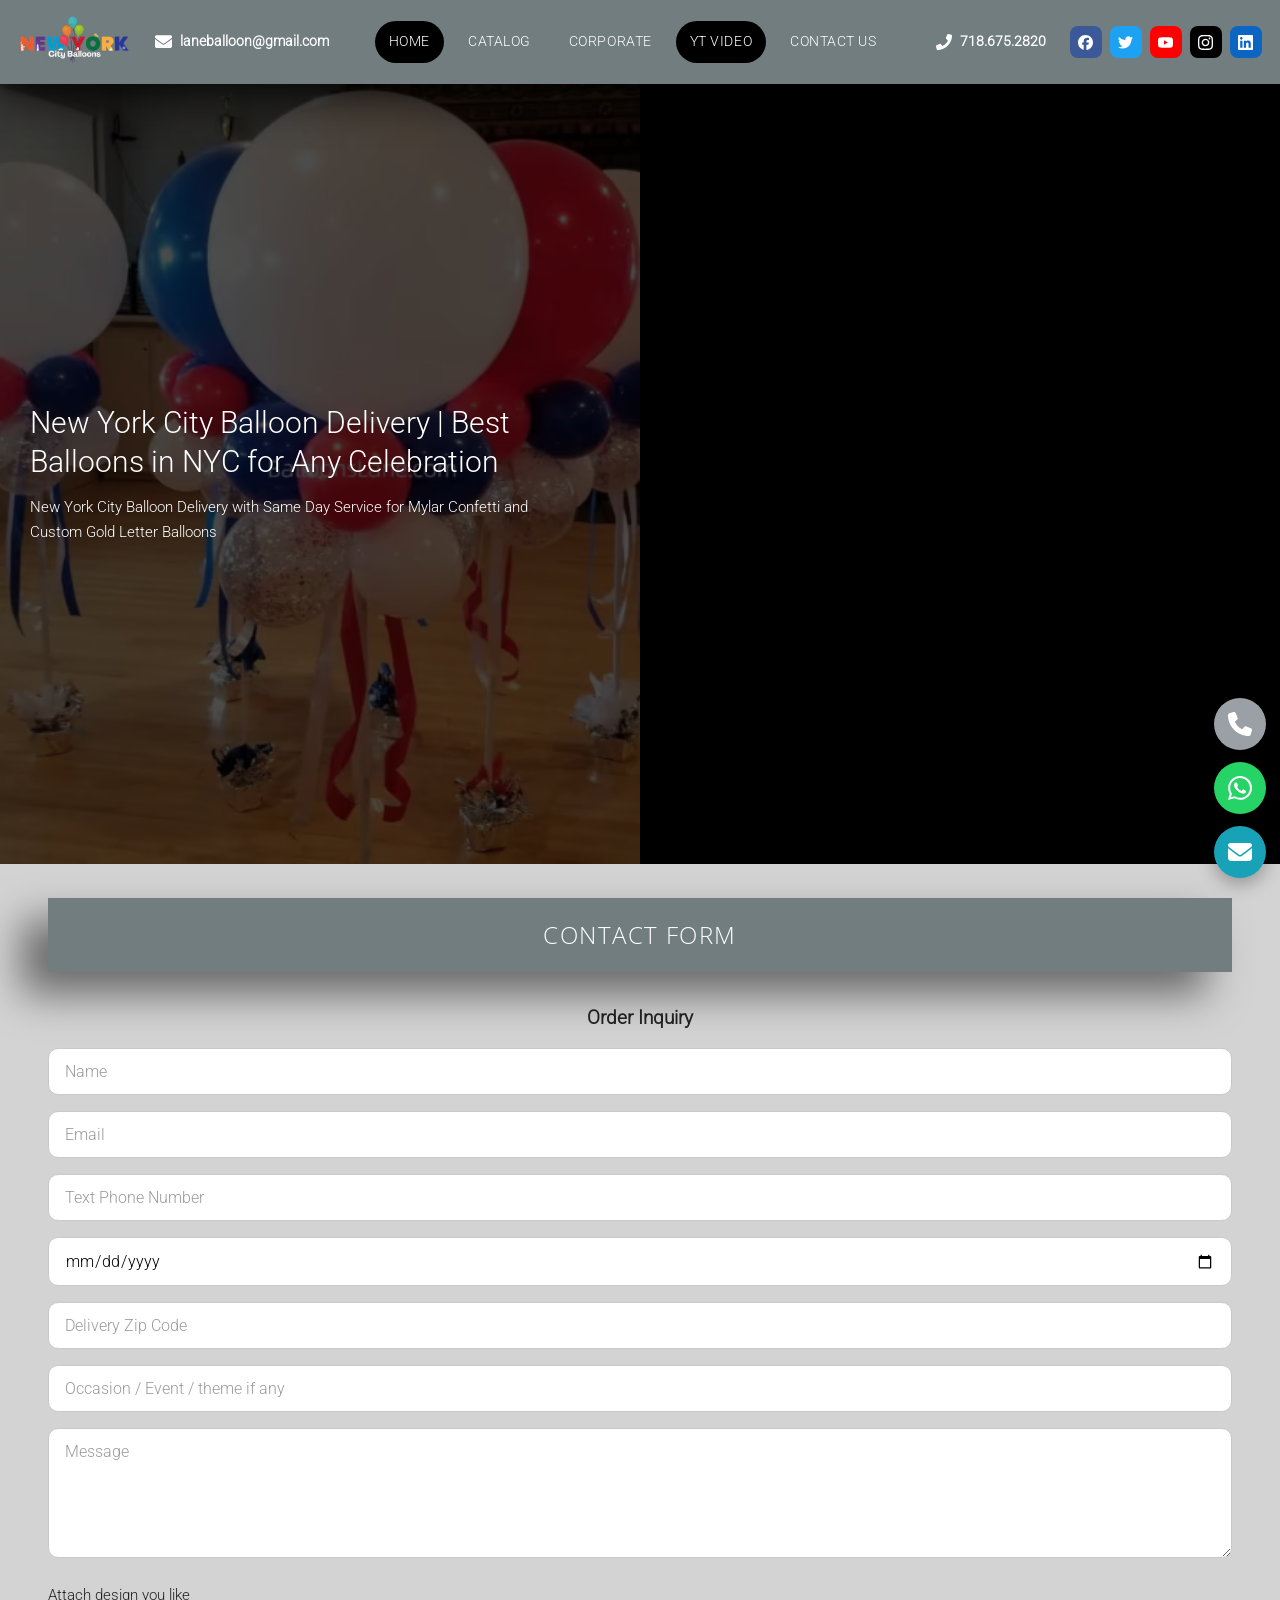
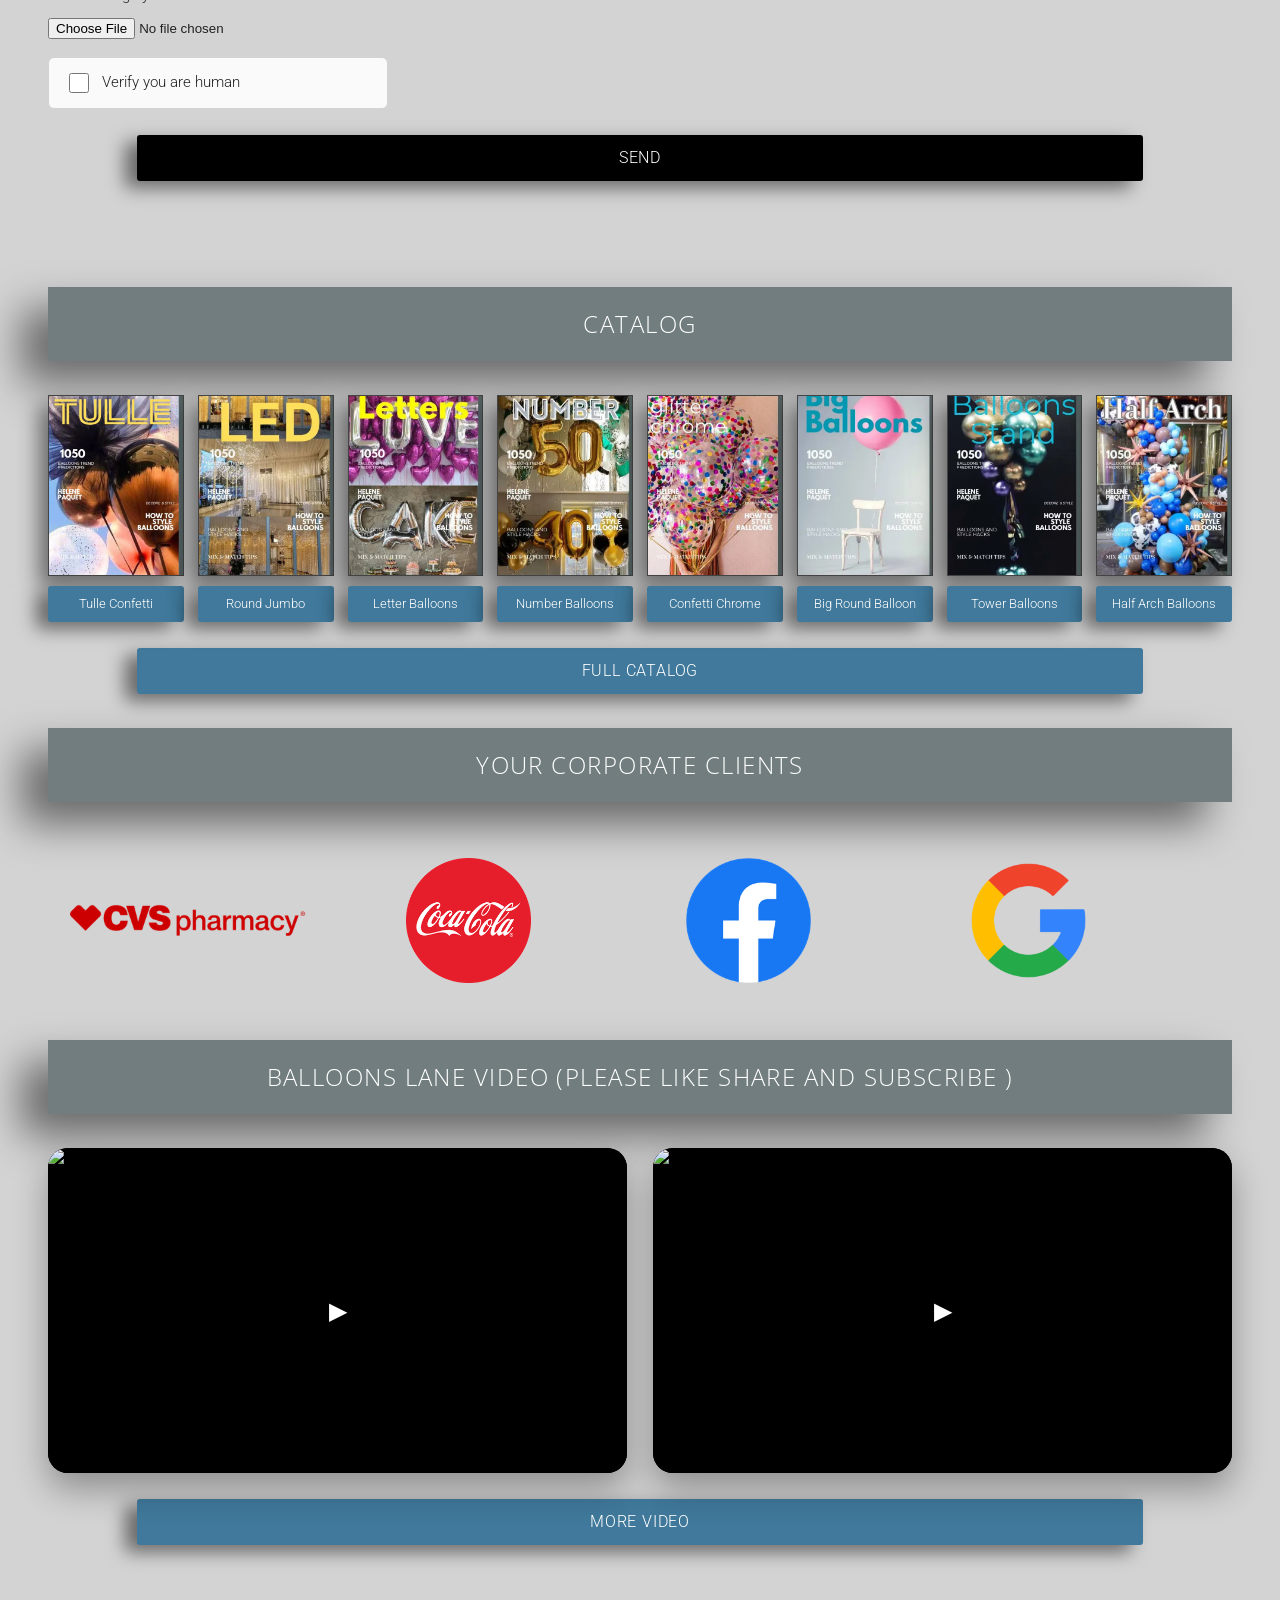
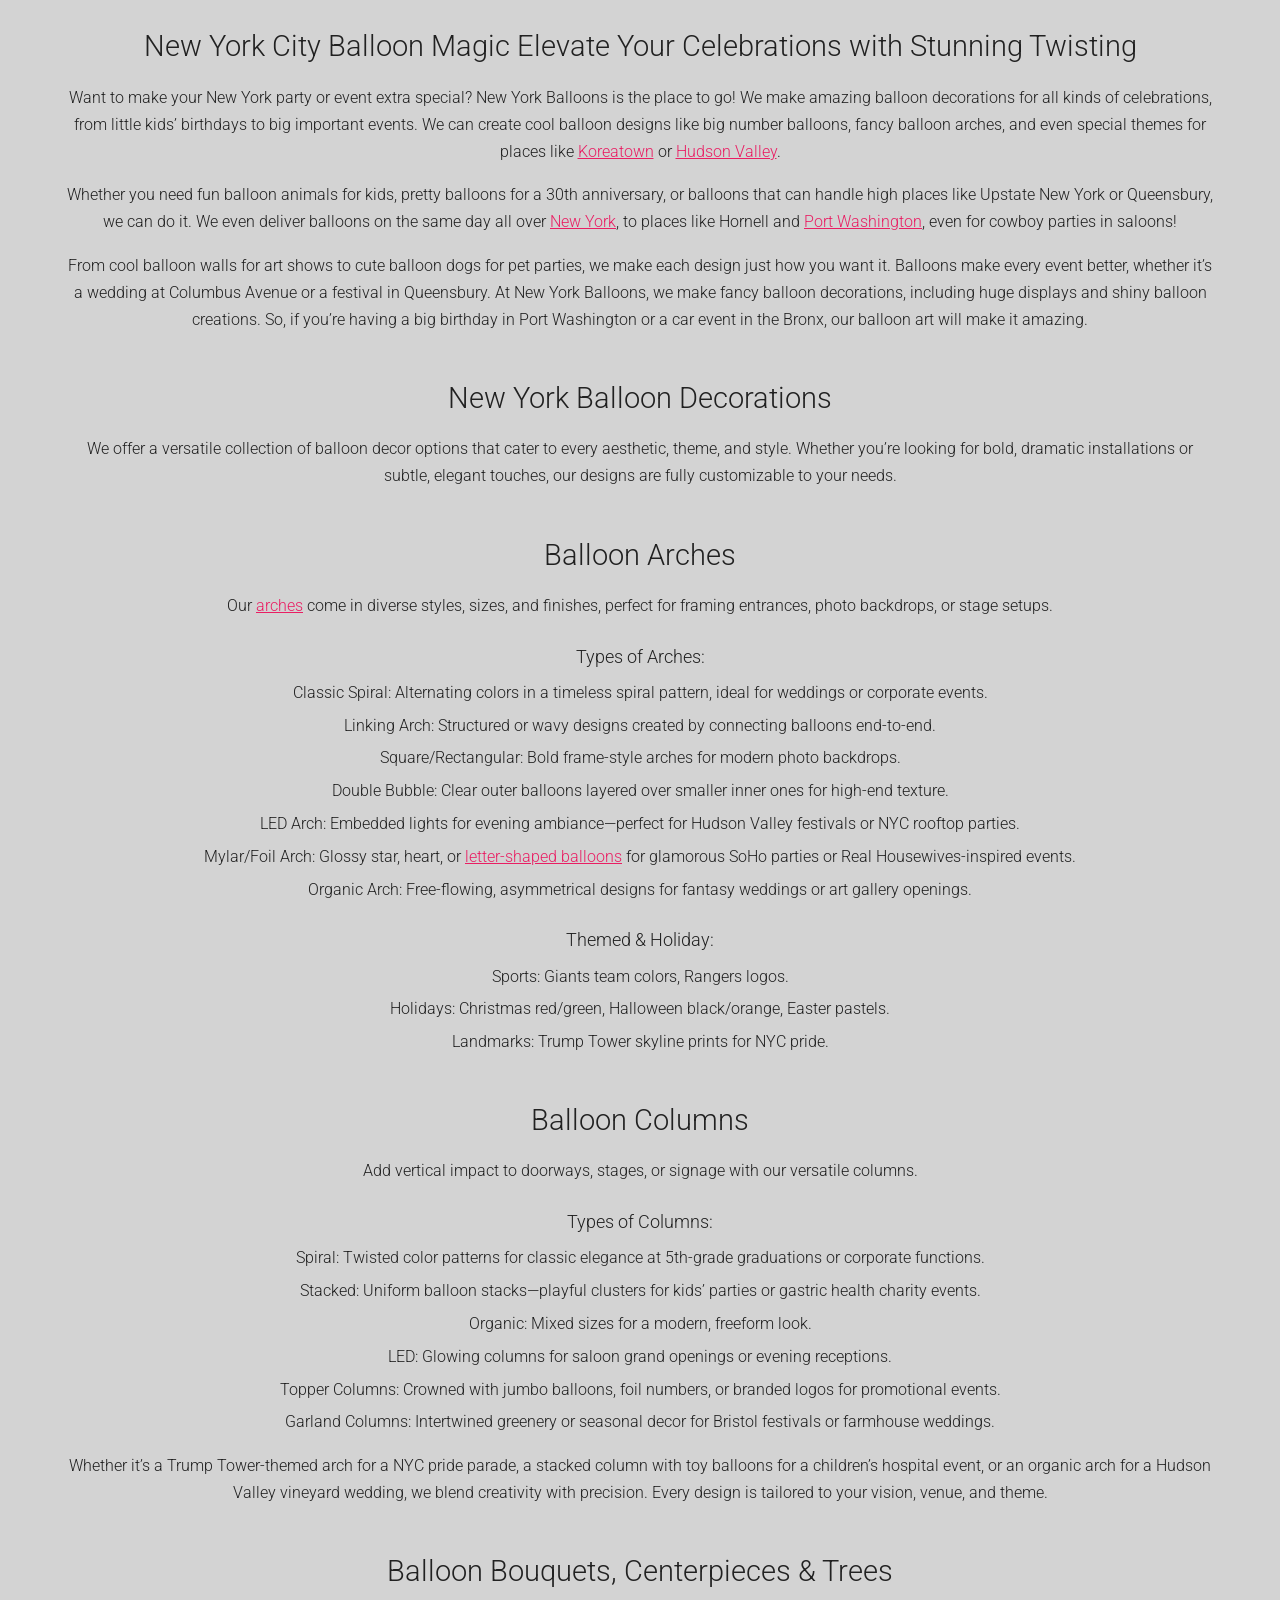
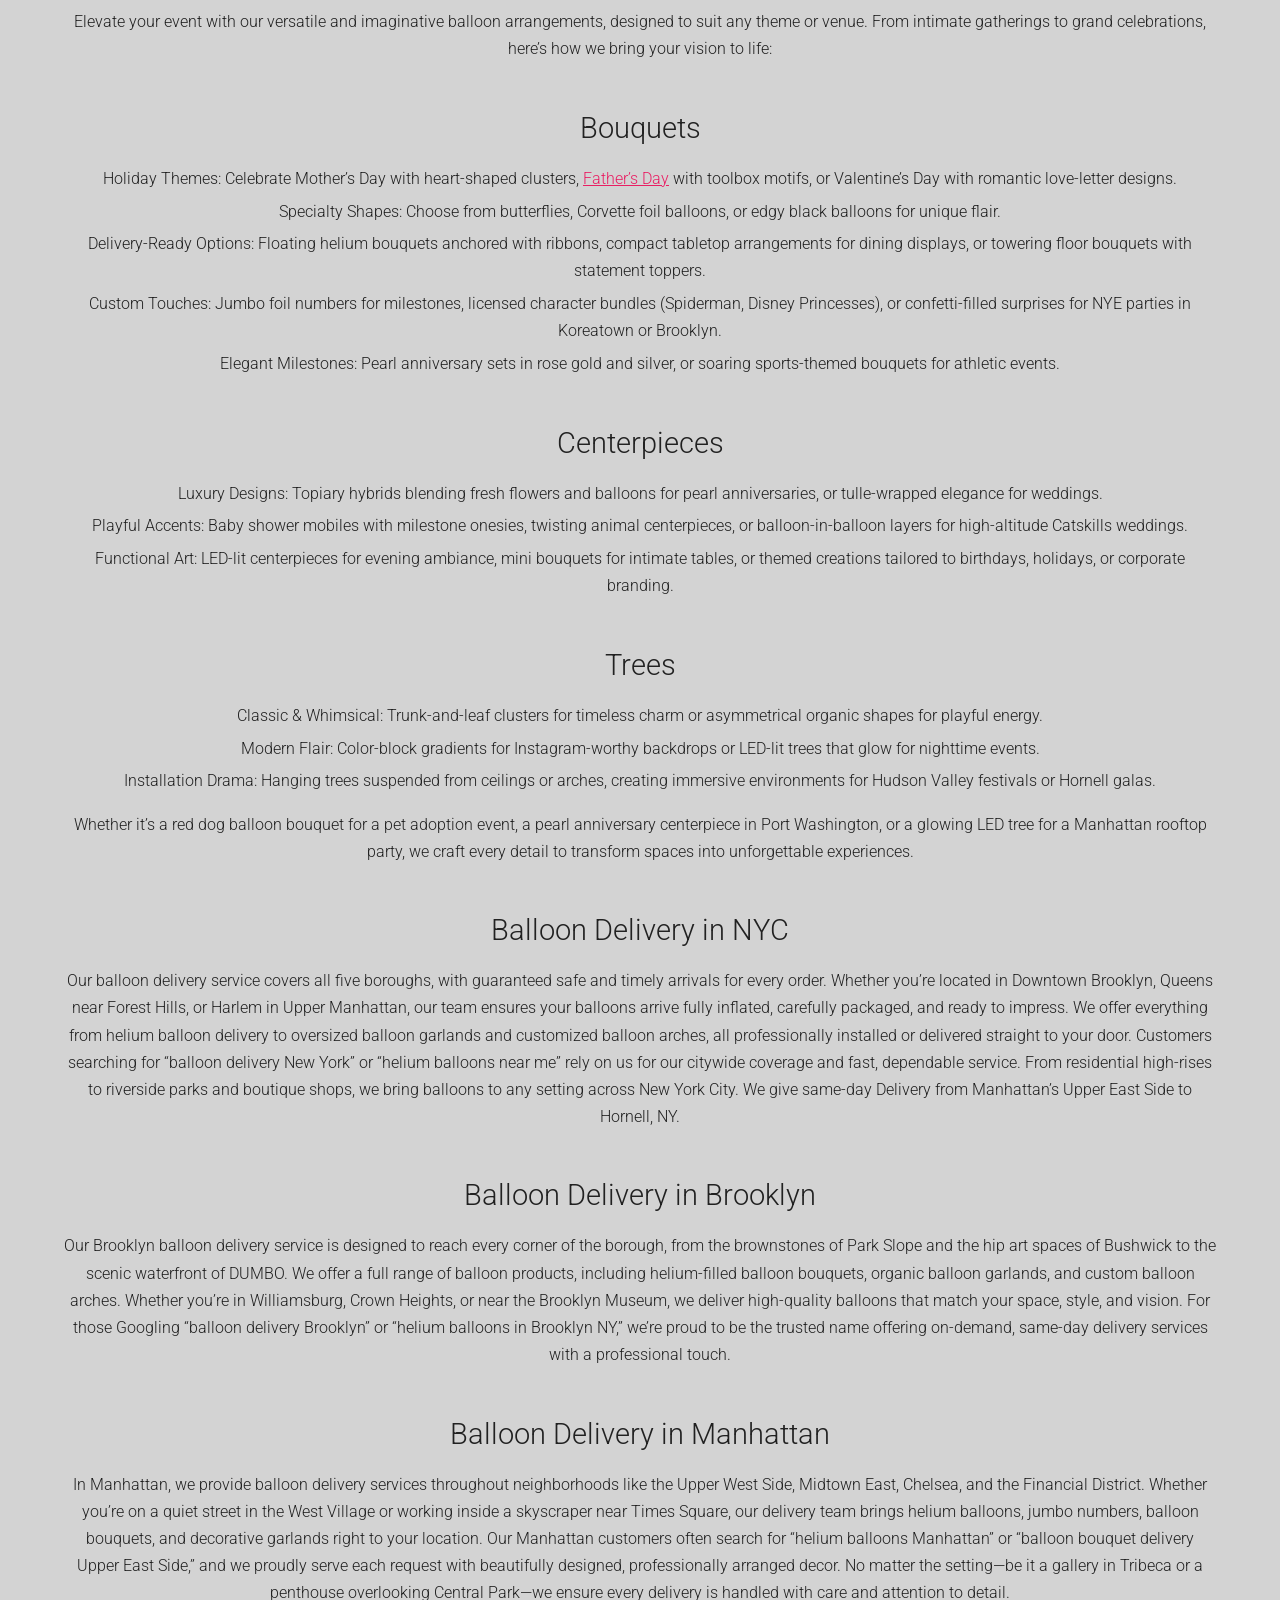
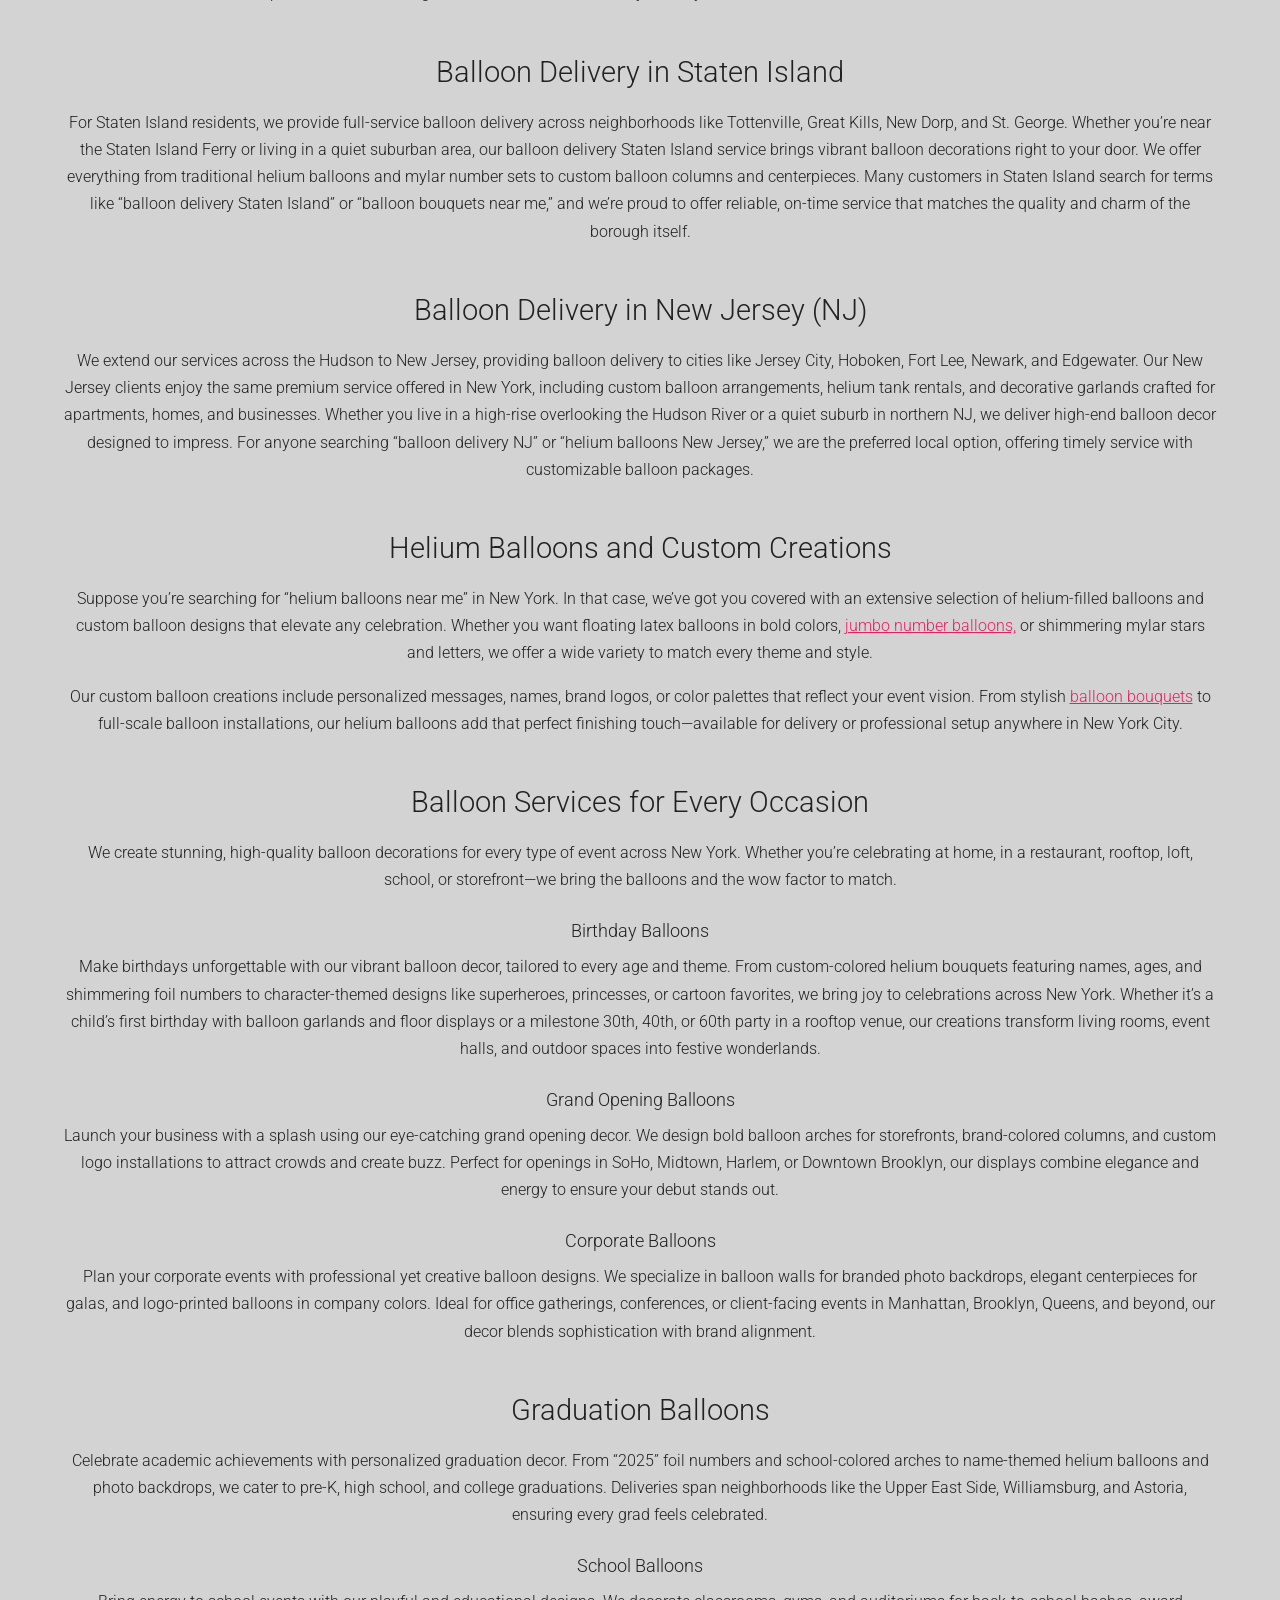
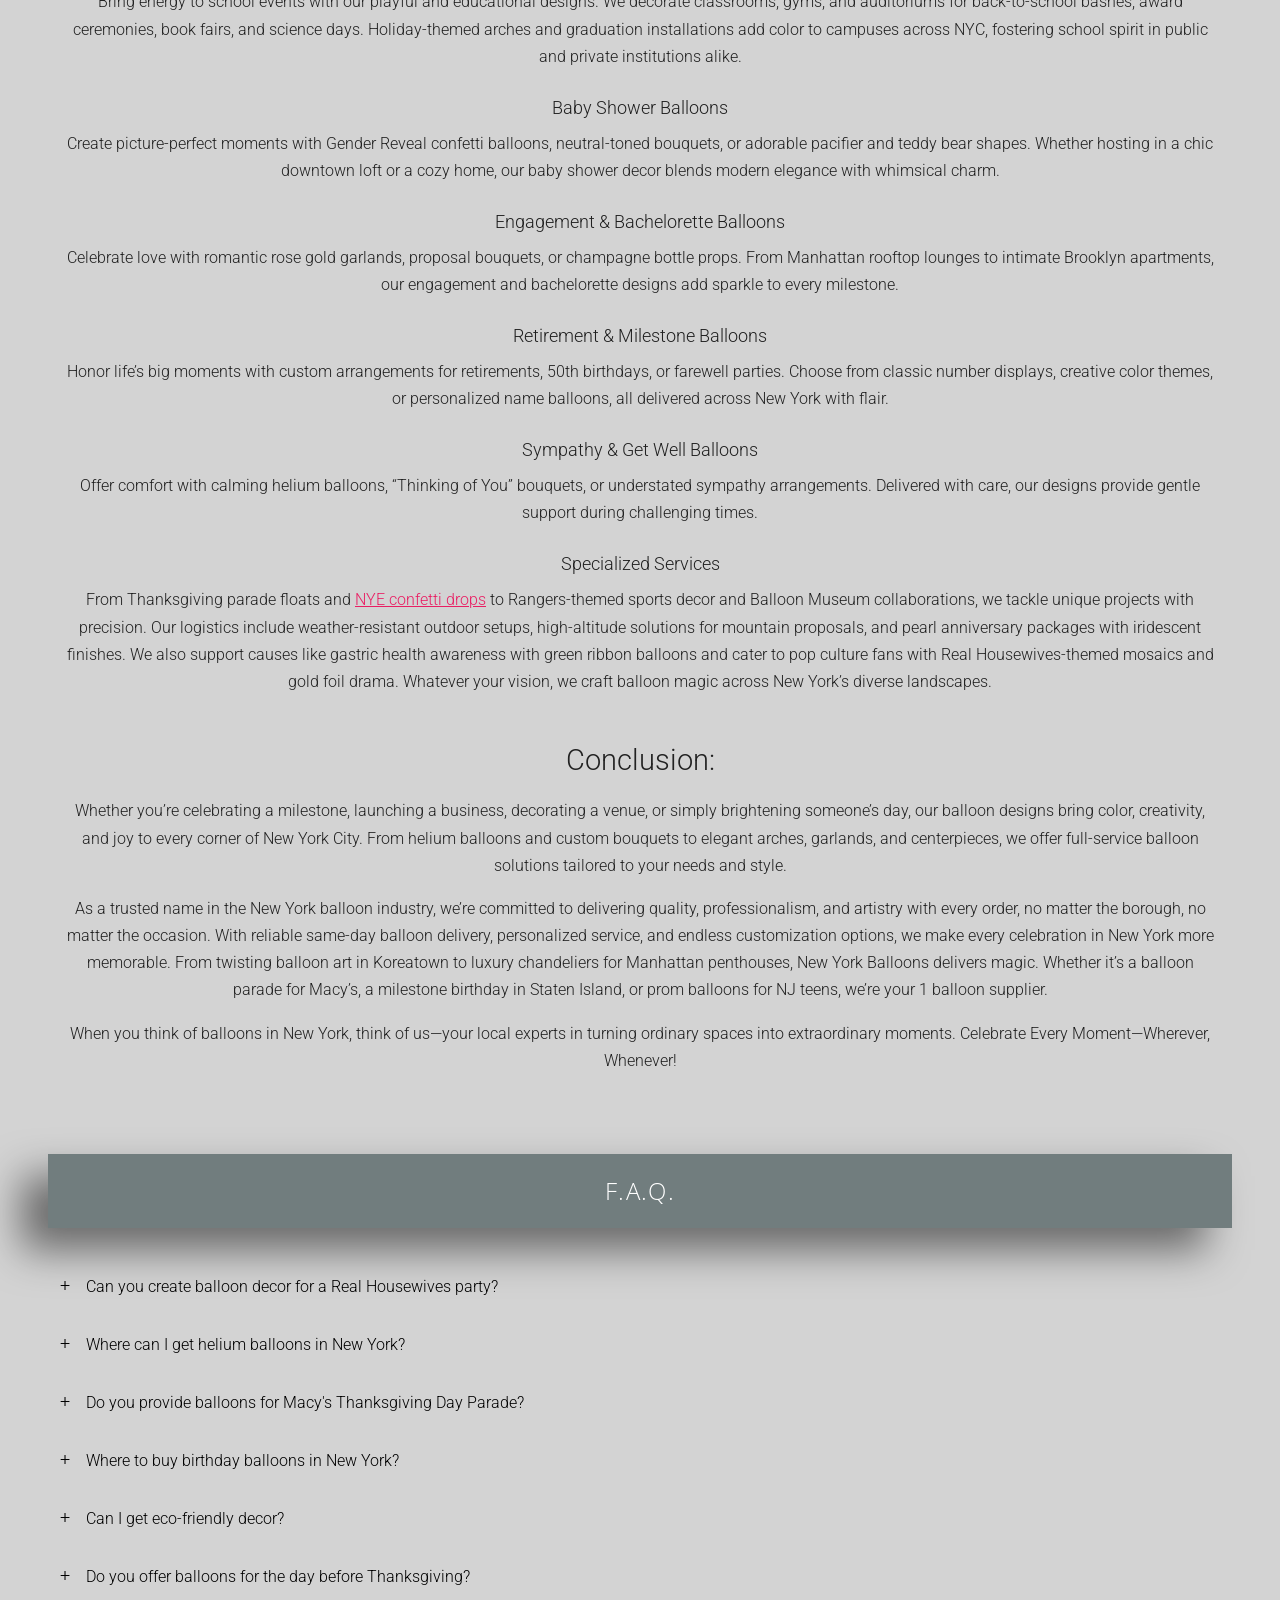
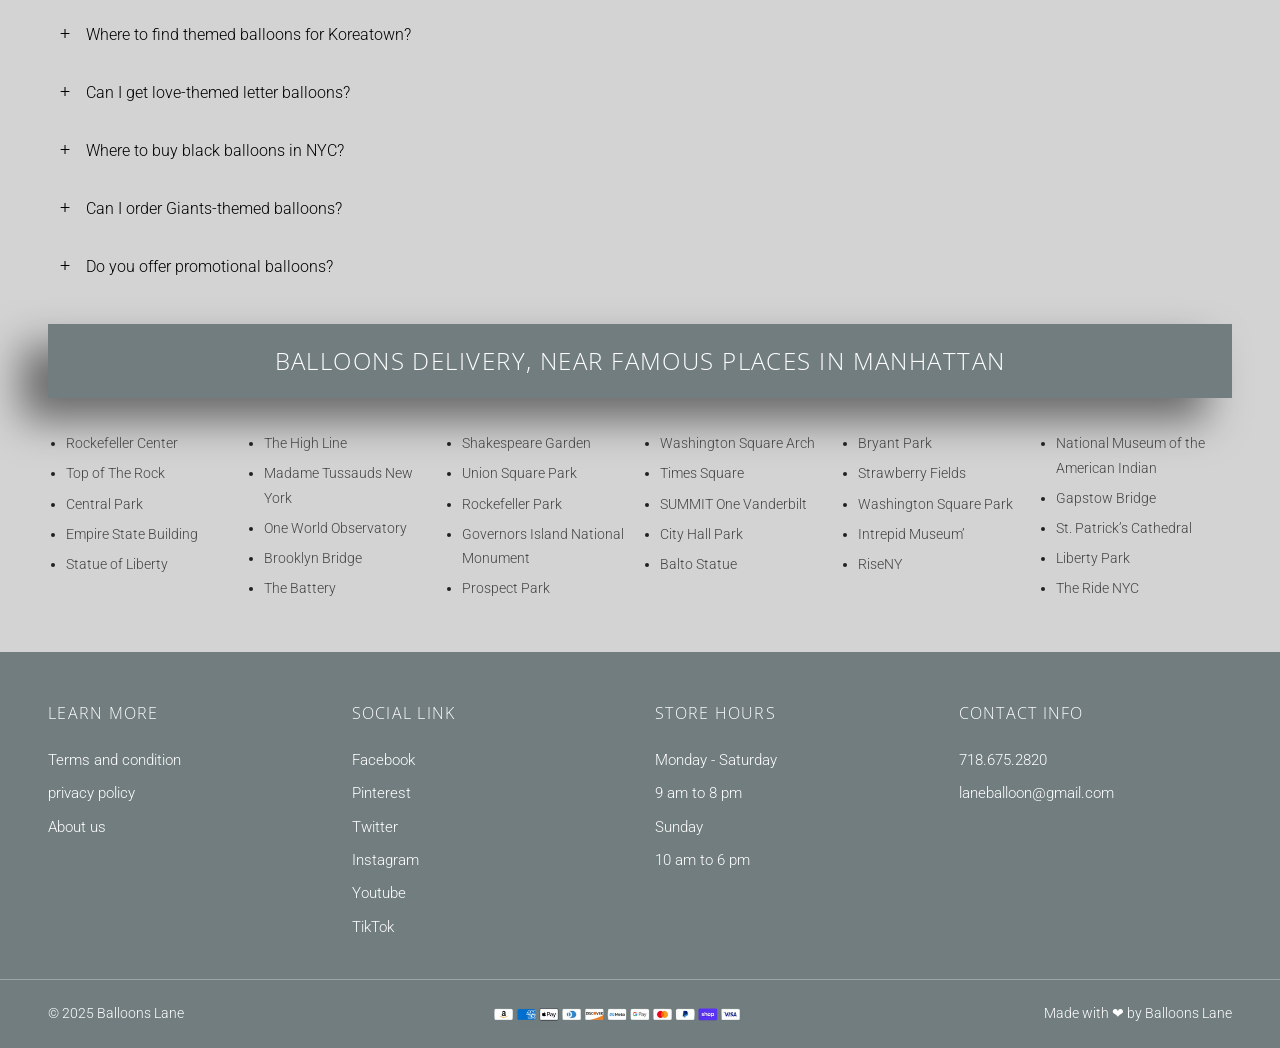
==== index.html @ 5eff975d "Import website package" ====
<!DOCTYPE html><html lang="en"> <head><meta charset="utf-8"><meta name="viewport" content="width=device-width, initial-scale=1"><title>New York City Balloon Delivery | Same-Day Balloons for Every Occasion</title><meta name="description" content="New York City balloon delivery with same-day service for Mylar, confetti and custom gold letter balloons — balloon arches, columns, bouquets and centerpieces delivered across NYC, Brooklyn, Manhattan, Staten Island and New Jersey."><meta name="robots" content="index, follow"><link rel="canonical" href="https://newyorkcityballoondelivery.net/"><meta property="og:type" content="website"><meta property="og:title" content="New York City Balloon Delivery | Same-Day Balloons for Every Occasion"><meta property="og:description" content="New York City balloon delivery with same-day service for Mylar, confetti and custom gold letter balloons — balloon arches, columns, bouquets and centerpieces delivered across NYC, Brooklyn, Manhattan, Staten Island and New Jersey."><meta property="og:url" content="https://newyorkcityballoondelivery.net/"><meta property="og:image" content="https://newyorkcityballoondelivery.net/images/new-york-city-balloons-logo.png"><meta name="twitter:card" content="summary_large_image"><link rel="icon" href="/favicon.ico" sizes="any"><link rel="icon" type="image/png" href="/images/favicon-512.png"><link rel="apple-touch-icon" href="/images/apple-touch-icon.png"><link rel="preload" as="font" type="font/woff2" href="/fonts/roboto-300-latin.woff2" crossorigin fetchpriority="high"><link rel="preload" as="font" type="font/woff2" href="/fonts/open-sans-300-latin.woff2" crossorigin fetchpriority="high"><link rel="preload" as="image" type="image/avif" href="/_astro/red-white-blue-round-latex-balloons-birthday.DPq_jELs_h0GbI.avif" fetchpriority="high"><link rel="stylesheet" href="/_astro/catalog.DZt-6wHZ.css">
<style>.hero-photo-img[data-astro-cid-ewxirvlt]{position:absolute;inset:0;width:100%;height:100%;object-fit:cover;object-position:center center;display:block;z-index:0}.hero-left[data-astro-cid-ewxirvlt]:before{z-index:1;background:#000000b3}.hero-left-text[data-astro-cid-ewxirvlt]{z-index:2}.hero-right[data-astro-cid-ewxirvlt] iframe[data-astro-cid-ewxirvlt]{position:absolute;top:50%;left:50%;transform:translate(-50%,-50%) scale(1.4);width:auto;height:100%;min-width:100%;min-height:100%;max-width:none;aspect-ratio:16/9;border:0}@media(max-width:767px){.hero-left[data-astro-cid-ewxirvlt]:before{background:#0000}}.verify-row[data-astro-cid-gadahxkm]{display:flex;align-items:center;border:1px solid #d3d3d3;border-radius:6px;background:#fafafa;padding:12px 16px;margin:6px 0 20px;max-width:340px}.verify-row[data-astro-cid-gadahxkm] label[data-astro-cid-gadahxkm]{display:flex;align-items:center;gap:10px;font-weight:400;margin:0;cursor:pointer}.verify-row[data-astro-cid-gadahxkm] input[data-astro-cid-gadahxkm]{width:20px;height:20px}.form-target[data-astro-cid-gadahxkm]{position:absolute;width:1px;height:1px;border:0;opacity:0;pointer-events:none}
</style></head><body> <header class="site-header"> <div class="header-inner"> <a class="brand" href="/" aria-label="New York City Balloon Delivery home"> <img src="/_astro/new-york-city-balloons-logo.BGeBCRIU_17l9LH.avif" alt="New York City Balloons multicolor wordmark logo" loading="eager" fetchpriority="high" decoding="async" width="170" height="96"> </a> <div class="header-contact header-contact-email"> <svg aria-hidden="true" viewBox="0 0 512 512" width="17" height="17" fill="#ffffff" xmlns="http://www.w3.org/2000/svg"><path d="M502.3 190.8c3.9-3.1 9.7-.2 9.7 4.7V400c0 26.5-21.5 48-48 48H48c-26.5 0-48-21.5-48-48V195.6c0-5 5.7-7.8 9.7-4.7 22.4 17.4 52.1 39.5 154.1 113.6 21.1 15.4 56.7 47.8 92.2 47.6 35.7.3 72-32.8 92.3-47.6 102-74.1 131.6-96.3 154-113.7zM256 320c23.2.4 56.6-29.2 73.4-41.4 132.7-96.3 142.8-104.7 173.4-128.7 5.8-4.5 9.2-11.5 9.2-18.9v-19c0-26.5-21.5-48-48-48H48C21.5 64 0 85.5 0 112v19c0 7.4 3.4 14.3 9.2 18.9 30.6 23.9 40.7 32.4 173.4 128.7 16.8 12.2 50.2 41.8 73.4 41.4z"></path></svg> <a href="mailto:balloonslane@gmail.com"><span class="hide-m">laneballoon@gmail.com</span><span style="display:none">mail</span></a> </div> <button class="nav-toggle" type="button" aria-label="Open menu" aria-expanded="false" aria-controls="mainNav">☰</button> <nav class="main-nav" id="mainNav" aria-label="Main navigation"> <a href="/" class="active" >HOME</a> <a href="/catalog/" class="" >CATALOG</a> <a href="/#corporate" class="" data-spy-link>CORPORATE</a> <a href="/#yt" class="" data-spy-link>YT VIDEO</a> <a href="/contact-us/" class="" >CONTACT US</a> </nav> <div class="header-contact header-contact-phone"> <svg aria-hidden="true" viewBox="0 0 512 512" width="16" height="16" fill="#ffffff" xmlns="http://www.w3.org/2000/svg"><path d="M493.4 24.6l-104-24c-11.3-2.6-22.9 3.3-27.5 13.9l-48 112c-4.2 9.8-1.4 21.3 6.9 28l60.6 49.6c-36 76.7-98.9 140.5-177.2 177.2l-49.6-60.6c-6.8-8.3-18.2-11.1-28-6.9l-112 48C3.9 366.5-2 378.1.6 389.4l24 104C27.1 504.2 36.7 512 48 512c256.1 0 464-207.5 464-464 0-11.2-7.7-20.9-18.6-23.4z"></path></svg> <a href="tel:7186752820">718.675.2820</a> </div> <div class="header-social" aria-label="Social links"> <a href="https://www.facebook.com/balloonslane/" target="_blank" rel="noopener" aria-label="Facebook"><img src="/images/social/facebook.svg" alt="" width="15" height="15" aria-hidden="true"></a> <a href="https://twitter.com/balloonslane" target="_blank" rel="noopener" aria-label="Twitter"><img src="/images/social/twitter.svg" alt="" width="15" height="15" aria-hidden="true"></a> <a href="https://www.youtube.com/channel/UCdsIWq3AVAGaRpFoQ8-T3CA" target="_blank" rel="noopener" aria-label="YouTube"><img src="/images/social/youtube.svg" alt="" width="15" height="15" aria-hidden="true"></a> <a href="https://www.instagram.com/balloonslane2/" target="_blank" rel="noopener" aria-label="Instagram"><img src="/images/social/instagram.svg" alt="" width="15" height="15" aria-hidden="true"></a> <a href="https://www.linkedin.com/in/balloonslane/" target="_blank" rel="noopener" aria-label="LinkedIn"><img src="/images/social/linkedin.svg" alt="" width="15" height="15" aria-hidden="true"></a> </div> </div> </header>  <main> <section class="hero-split" data-astro-cid-ewxirvlt> <div class="hero-pane hero-left" data-astro-cid-ewxirvlt> <img src="/_astro/red-white-blue-round-latex-balloons-birthday.DPq_jELs_h0GbI.avif" alt="Big red, white and blue round latex balloons with small latex balloons for a birthday" loading="eager" fetchpriority="high" decoding="async" data-astro-cid-ewxirvlt="true" width="600" height="542" class="hero-photo-img"> <div class="hero-left-text" data-astro-cid-ewxirvlt> <h1 data-astro-cid-ewxirvlt>New York City Balloon Delivery | Best Balloons in NYC for Any Celebration</h1> <p data-astro-cid-ewxirvlt>New York City Balloon Delivery with Same Day Service for Mylar Confetti and Custom Gold Letter Balloons</p> </div> </div> <div class="hero-pane hero-right" data-astro-cid-ewxirvlt> <iframe id="heroYt" class="elementor-background-video-embed" role="presentation" frameborder="0" allowfullscreen allow="accelerometer; autoplay; clipboard-write; encrypted-media; gyroscope; picture-in-picture; web-share" referrerpolicy="strict-origin-when-cross-origin" title="21st Birthay balloons bouquet of mix balloons | big clear bubble balloon with tulle inside" width="100%" height="100%" src="https://www.youtube.com/embed/zTg6BRkmhX0?controls=0&rel=0&playsinline=1&cc_load_policy=0&autoplay=1&mute=1&loop=1&playlist=zTg6BRkmhX0" data-astro-cid-ewxirvlt></iframe> </div> </section>  <script type="module">(function(){function t(){var s=document.querySelector(".hero-right"),e=document.getElementById("heroYt");if(!(!s||!e)){var o=s.clientWidth,r=s.clientHeight;if(!(!o||!r)){var d=16/9,l=1.4,n,i;o/r>d?(n=o*l,i=n/d):(i=r*l,n=i*d),e.style.width=n+"px",e.style.height=i+"px",e.style.maxWidth="none",e.style.left=(o-n)/2+"px",e.style.top=(r-i)/2+"px",e.style.transform="none"}}}window.addEventListener("load",t),window.addEventListener("resize",t),t(),setTimeout(t,500),setTimeout(t,2e3)})();</script> <section id="contact" data-spy data-astro-cid-gadahxkm> <div class="container" data-astro-cid-gadahxkm> <div class="band" data-astro-cid-gadahxkm><h2 data-astro-cid-gadahxkm>CONTACT FORM</h2></div> <h3 style="text-align:center" data-astro-cid-gadahxkm>Order Inquiry</h3> <form class="inquiry-form" method="post" enctype="multipart/form-data" action="https://formsubmit.co/seooptimizeragency@gmail.com" novalidate data-astro-cid-gadahxkm> <input type="hidden" name="_subject" value="New Order Inquiry - New York City Balloon Delivery" data-astro-cid-gadahxkm> <input type="hidden" name="_template" value="table" data-astro-cid-gadahxkm> <input type="hidden" name="_next" value="https://newyorkcityballoondelivery.net/form-sent/" data-astro-cid-gadahxkm> <input type="text" name="_honey" style="display:none" tabindex="-1" autocomplete="off" data-astro-cid-gadahxkm> <div class="field" data-astro-cid-gadahxkm> <label class="sr-only" for="cf-name" data-astro-cid-gadahxkm>Name</label> <input type="text" id="cf-name" name="name" autocomplete="name" placeholder="Name" data-astro-cid-gadahxkm> </div> <div class="field" data-astro-cid-gadahxkm> <label class="sr-only" for="cf-email" data-astro-cid-gadahxkm>Email</label> <input type="email" id="cf-email" name="email" autocomplete="email" placeholder="Email" required data-astro-cid-gadahxkm> </div> <div class="field" data-astro-cid-gadahxkm> <label class="sr-only" for="cf-phone" data-astro-cid-gadahxkm>Text Phone Number</label> <input type="number" id="cf-phone" name="phone" autocomplete="tel" placeholder="Text Phone Number" data-astro-cid-gadahxkm> </div> <div class="field" data-astro-cid-gadahxkm> <label class="sr-only" for="cf-date" data-astro-cid-gadahxkm>Event Date</label> <input type="date" id="cf-date" name="event_date" placeholder="Event Date" required data-astro-cid-gadahxkm> </div> <div class="field" data-astro-cid-gadahxkm> <label class="sr-only" for="cf-zip" data-astro-cid-gadahxkm>Delivery Zip Code</label> <input type="number" id="cf-zip" name="delivery_zip" placeholder="Delivery Zip Code" required data-astro-cid-gadahxkm> </div> <div class="field" data-astro-cid-gadahxkm> <label class="sr-only" for="cf-occasion" data-astro-cid-gadahxkm>Occasion / Event / theme if any</label> <input type="text" id="cf-occasion" name="occasion" placeholder="Occasion / Event / theme if any" data-astro-cid-gadahxkm> </div> <div class="field" data-astro-cid-gadahxkm> <label class="sr-only" for="cf-msg" data-astro-cid-gadahxkm>Message</label> <textarea id="cf-msg" name="message" required placeholder="Message" data-astro-cid-gadahxkm></textarea> </div> <div class="field" data-astro-cid-gadahxkm> <label for="cf-file" style="font-weight:400" data-astro-cid-gadahxkm>Attach design you like</label> <input type="file" id="cf-file" name="attachment" data-astro-cid-gadahxkm> </div> <div class="verify-row" data-astro-cid-gadahxkm> <label data-astro-cid-gadahxkm><input type="checkbox" name="human_verified" value="yes" data-astro-cid-gadahxkm> Verify you are human</label> </div> <button type="submit" class="btn btn-send btn-wide" data-astro-cid-gadahxkm>Send</button> <p class="form-status" role="status" aria-live="polite" data-astro-cid-gadahxkm></p> <iframe class="form-target" name="form-target-cf" title="Form submission" aria-hidden="true" tabindex="-1" data-astro-cid-gadahxkm></iframe> </form> </div> </section>  <section id="catalog" data-spy> <div class="container"> <div class="band"><h2>CATALOG</h2></div> <div class="cat-row"> <div class="cat-mini"> <img src="/_astro/tulle-confetti-glitter-sparkle-balloons.B8RBjwCz_ZBVr5I.avif" alt="Tulle confetti glitter sparkle balloons" loading="lazy" decoding="async" fetchpriority="auto" width="450" height="750"> <a class="mini-btn" href="https://balloonsnumber.com/tulle-confetti" target="_blank" rel="noopener">Tulle Confetti</a> </div><div class="cat-mini"> <img src="/_astro/round-jumbo-led-clear-personalized-balloons.D7akDjpv_BW0bY.avif" alt="Round jumbo LED clear personalized balloons" loading="lazy" decoding="async" fetchpriority="auto" width="450" height="750"> <a class="mini-btn" href="https://balloonsnumber.com/round-jumbo-led-clear-personalize-balloons/" target="_blank" rel="noopener">Round Jumbo</a> </div><div class="cat-mini"> <img src="/_astro/number-name-letters-age-milestone-balloons.CuW2fah8_Z1JPI3k.avif" alt="Number name letters age milestone balloons" loading="lazy" decoding="async" fetchpriority="auto" width="450" height="750"> <a class="mini-btn" href="https://balloonsnumber.com/letter-balloons/" target="_blank" rel="noopener">Letter Balloons</a> </div><div class="cat-mini"> <img src="/_astro/gold-number-balloons.BACMHKxj_J9mJL.avif" alt="Gold number balloons" loading="lazy" decoding="async" fetchpriority="auto" width="450" height="750"> <a class="mini-btn" href="https://balloonsnumber.com/number-balloons/" target="_blank" rel="noopener">Number Balloons</a> </div><div class="cat-mini"> <img src="/_astro/confetti-chrome-glitter-balloons.BlEAE0JY_Z24bk6y.avif" alt="Confetti chrome glitter balloons" loading="lazy" decoding="async" fetchpriority="auto" width="450" height="750"> <a class="mini-btn" href="https://balloonsnumber.com/confetti-chrome/" target="_blank" rel="noopener">Confetti Chrome</a> </div><div class="cat-mini"> <img src="/_astro/big-giant-large-round-jumbo-balloons.CFZZ53dI_Zjr9EG.avif" alt="Big giant large round jumbo balloons" loading="lazy" decoding="async" fetchpriority="auto" width="450" height="750"> <a class="mini-btn" href="https://balloonsnumber.com/big-round-balloons/" target="_blank" rel="noopener">Big Round Balloon</a> </div><div class="cat-mini"> <img src="/_astro/balloons-tower-stand.DVL_oAqG_Znwy4W.avif" alt="Balloons tower stand" loading="lazy" decoding="async" fetchpriority="auto" width="450" height="750"> <a class="mini-btn" href="https://balloonsnumber.com/tower-balloons/" target="_blank" rel="noopener">Tower Balloons</a> </div><div class="cat-mini"> <img src="/_astro/balloons-half-arch.Cawld8iV_Z1s7xXq.avif" alt="Balloons half arch" loading="lazy" decoding="async" fetchpriority="auto" width="450" height="750"> <a class="mini-btn" href="https://balloonsnumber.com/half-arch-balloons" target="_blank" rel="noopener">Half Arch Balloons</a> </div> </div> <a class="btn btn-blue btn-wide" href="/catalog/">Full Catalog</a> </div> </section> <section id="corporate" data-spy> <div class="container"> <div class="band"><h2>YOUR CORPORATE CLIENTS</h2></div> <div class="corp-wrap"> <div class="corp-track"> <div class="corp-logo"><img src="/_astro/corporate-client-cvs-logo.cIzOAxyp_b4gfL.png" alt="CVS Pharmacy logo" loading="lazy" decoding="async" fetchpriority="auto" width="360" height="49"></div><div class="corp-logo"><img src="/_astro/corporate-client-coca-cola-logo.OS0SBDIX_Z1MdUjT.png" alt="Coca-Cola logo" loading="lazy" decoding="async" fetchpriority="auto" width="240" height="240"></div><div class="corp-logo"><img src="/_astro/corporate-client-facebook-logo.BtoraQki_ZiBtiv.png" alt="Facebook logo" loading="lazy" decoding="async" fetchpriority="auto" width="200" height="200"></div><div class="corp-logo"><img src="/_astro/corporate-client-google-logo.DZYQsEk7_1TCuna.png" alt="Google logo" loading="lazy" decoding="async" fetchpriority="auto" width="200" height="200"></div><div class="corp-logo"><img src="/_astro/corporate-client-amazon-logo.Cjmk4jff_13b45u.png" alt="Amazon logo" loading="lazy" decoding="async" fetchpriority="auto" width="200" height="200"></div><div class="corp-logo"><img src="/_astro/corporate-client-netflix-logo.ByGo4X3l_Z2c6Csi.png" alt="Netflix logo" loading="lazy" decoding="async" fetchpriority="auto" width="200" height="200"></div> <div class="corp-logo" aria-hidden="true"><img src="/_astro/corporate-client-cvs-logo.cIzOAxyp_b4gfL.png" alt loading="lazy" decoding="async" fetchpriority="auto" width="360" height="49"></div><div class="corp-logo" aria-hidden="true"><img src="/_astro/corporate-client-coca-cola-logo.OS0SBDIX_Z1MdUjT.png" alt loading="lazy" decoding="async" fetchpriority="auto" width="240" height="240"></div><div class="corp-logo" aria-hidden="true"><img src="/_astro/corporate-client-facebook-logo.BtoraQki_ZiBtiv.png" alt loading="lazy" decoding="async" fetchpriority="auto" width="200" height="200"></div><div class="corp-logo" aria-hidden="true"><img src="/_astro/corporate-client-google-logo.DZYQsEk7_1TCuna.png" alt loading="lazy" decoding="async" fetchpriority="auto" width="200" height="200"></div><div class="corp-logo" aria-hidden="true"><img src="/_astro/corporate-client-amazon-logo.Cjmk4jff_13b45u.png" alt loading="lazy" decoding="async" fetchpriority="auto" width="200" height="200"></div><div class="corp-logo" aria-hidden="true"><img src="/_astro/corporate-client-netflix-logo.ByGo4X3l_Z2c6Csi.png" alt loading="lazy" decoding="async" fetchpriority="auto" width="200" height="200"></div> </div> </div> </div> </section> <section id="yt" data-spy> <div class="container"> <div class="band"><h2>BALLOONS LANE VIDEO (PLEASE LIKE SHARE AND SUBSCRIBE )</h2></div> <div class="video-grid"> <div class="video-card"> <button class="yt-facade" type="button" data-yt="TZnbLknfv4A" data-title="Pastel Balloons Garland for Baby Shower, Birthday, Wedding, and Event Balloon Garland | Balloonslane" aria-label="Play video: Pastel Balloons Garland for Baby Shower, Birthday, Wedding, and Event Balloon Garland | Balloonslane"> <img src="https://i.ytimg.com/vi/TZnbLknfv4A/hqdefault.jpg" alt="Pastel Balloons Garland for Baby Shower, Birthday, Wedding, and Event Balloon Garland | Balloonslane" width="480" height="360" loading="lazy"> <span class="yt-play" aria-hidden="true">&#9654;</span> </button> </div><div class="video-card"> <button class="yt-facade" type="button" data-yt="ttRtw2JgJ04" data-title="30th Birthday Balloon Clusters | Big Silver Mylar Numbers, Star &#38; Chrome Balloons Decoration Ideas" aria-label="Play video: 30th Birthday Balloon Clusters | Big Silver Mylar Numbers, Star &#38; Chrome Balloons Decoration Ideas"> <img src="https://i.ytimg.com/vi/ttRtw2JgJ04/hqdefault.jpg" alt="30th Birthday Balloon Clusters | Big Silver Mylar Numbers, Star &#38; Chrome Balloons Decoration Ideas" width="480" height="360" loading="lazy"> <span class="yt-play" aria-hidden="true">&#9654;</span> </button> </div> </div> <div class="more-video"> <a class="btn btn-blue btn-wide" href="https://www.youtube.com/@BalloonsLane?sub_confirmation=1" target="_blank" rel="noopener">More Video</a> </div> </div> </section> <section class="seo-copy"> <h2>New York City Balloon Magic Elevate Your Celebrations with Stunning Twisting</h2> <p>Want to make your New York party or event extra special? New York Balloons is the place to go! We make amazing balloon decorations for all kinds of celebrations, from little kids’ birthdays to big important events. We can create cool balloon designs like big number balloons, fancy balloon arches, and even special themes for places like <a href="https://en.wikipedia.org/wiki/Koreatown,_Manhattan">Koreatown</a> or <a href="https://en.wikipedia.org/wiki/Hudson_Valley">Hudson Valley</a>.</p> <p>Whether you need fun balloon animals for kids, pretty balloons for a 30th anniversary, or balloons that can handle high places like Upstate New York or Queensbury, we can do it. We even deliver balloons on the same day all over <a href="https://en.wikipedia.org/wiki/New_York_City">New York</a>, to places like Hornell and <a href="https://en.wikipedia.org/wiki/Port_Washington,_New_York">Port Washington</a>, even for cowboy parties in saloons!</p> <p>From cool balloon walls for art shows to cute balloon dogs for pet parties, we make each design just how you want it. Balloons make every event better, whether it’s a wedding at Columbus Avenue or a festival in Queensbury. At New York Balloons, we make fancy balloon decorations, including huge displays and shiny balloon creations. So, if you’re having a big birthday in Port Washington or a car event in the Bronx, our balloon art will make it amazing.</p> <h2>New York Balloon Decorations</h2> <p>We offer a versatile collection of balloon decor options that cater to every aesthetic, theme, and style. Whether you’re looking for bold, dramatic installations or subtle, elegant touches, our designs are fully customizable to your needs.</p> <h2>Balloon Arches</h2> <p>Our <a href="https://balloonsnumber.com/half-arch-balloons">arches</a> come in diverse styles, sizes, and finishes, perfect for framing entrances, photo backdrops, or stage setups.</p> <h3>Types of Arches:</h3> <ul> <li>Classic Spiral: Alternating colors in a timeless spiral pattern, ideal for weddings or corporate events.</li> <li>Linking Arch: Structured or wavy designs created by connecting balloons end-to-end.</li> <li>Square/Rectangular: Bold frame-style arches for modern photo backdrops.</li> <li>Double Bubble: Clear outer balloons layered over smaller inner ones for high-end texture.</li> <li>LED Arch: Embedded lights for evening ambiance—perfect for Hudson Valley festivals or NYC rooftop parties.</li> <li>Mylar/Foil Arch: Glossy star, heart, or <a href="https://balloonsnumber.com/letter-balloons/">letter-shaped balloons</a> for glamorous SoHo parties or Real Housewives-inspired events.</li> <li>Organic Arch: Free-flowing, asymmetrical designs for fantasy weddings or art gallery openings.</li> </ul> <h3>Themed &amp; Holiday:</h3> <ul> <li>Sports: Giants team colors, Rangers logos.</li> <li>Holidays: Christmas red/green, Halloween black/orange, Easter pastels.</li> <li>Landmarks: Trump Tower skyline prints for NYC pride.</li> </ul> <h2>Balloon Columns</h2> <p>Add vertical impact to doorways, stages, or signage with our versatile columns.</p> <h3>Types of Columns:</h3> <ul> <li>Spiral: Twisted color patterns for classic elegance at 5th-grade graduations or corporate functions.</li> <li>Stacked: Uniform balloon stacks—playful clusters for kids’ parties or gastric health charity events.</li> <li>Organic: Mixed sizes for a modern, freeform look.</li> <li>LED: Glowing columns for saloon grand openings or evening receptions.</li> <li>Topper Columns: Crowned with jumbo balloons, foil numbers, or branded logos for promotional events.</li> <li>Garland Columns: Intertwined greenery or seasonal decor for Bristol festivals or farmhouse weddings.</li> </ul> <p>Whether it’s a Trump Tower-themed arch for a NYC pride parade, a stacked column with toy balloons for a children’s hospital event, or an organic arch for a Hudson Valley vineyard wedding, we blend creativity with precision. Every design is tailored to your vision, venue, and theme.</p> <h2>Balloon Bouquets, Centerpieces &amp; Trees</h2> <p>Elevate your event with our versatile and imaginative balloon arrangements, designed to suit any theme or venue. From intimate gatherings to grand celebrations, here’s how we bring your vision to life:</p> <h2>Bouquets</h2> <ul> <li>Holiday Themes: Celebrate Mother’s Day with heart-shaped clusters, <a href="https://balloonsnumber.com/father-day-balloon">Father’s Day</a> with toolbox motifs, or Valentine’s Day with romantic love-letter designs.</li> <li>Specialty Shapes: Choose from butterflies, Corvette foil balloons, or edgy black balloons for unique flair.</li> <li>Delivery-Ready Options: Floating helium bouquets anchored with ribbons, compact tabletop arrangements for dining displays, or towering floor bouquets with statement toppers.</li> <li>Custom Touches: Jumbo foil numbers for milestones, licensed character bundles (Spiderman, Disney Princesses), or confetti-filled surprises for NYE parties in Koreatown or Brooklyn.</li> <li>Elegant Milestones: Pearl anniversary sets in rose gold and silver, or soaring sports-themed bouquets for athletic events.</li> </ul> <h2>Centerpieces</h2> <ul> <li>Luxury Designs: Topiary hybrids blending fresh flowers and balloons for pearl anniversaries, or tulle-wrapped elegance for weddings.</li> <li>Playful Accents: Baby shower mobiles with milestone onesies, twisting animal centerpieces, or balloon-in-balloon layers for high-altitude Catskills weddings.</li> <li>Functional Art: LED-lit centerpieces for evening ambiance, mini bouquets for intimate tables, or themed creations tailored to birthdays, holidays, or corporate branding.</li> </ul> <h2>Trees</h2> <ul> <li>Classic &amp; Whimsical: Trunk-and-leaf clusters for timeless charm or asymmetrical organic shapes for playful energy.</li> <li>Modern Flair: Color-block gradients for Instagram-worthy backdrops or LED-lit trees that glow for nighttime events.</li> <li>Installation Drama: Hanging trees suspended from ceilings or arches, creating immersive environments for Hudson Valley festivals or Hornell galas.</li> </ul> <p>Whether it’s a red dog balloon bouquet for a pet adoption event, a pearl anniversary centerpiece in Port Washington, or a glowing LED tree for a Manhattan rooftop party, we craft every detail to transform spaces into unforgettable experiences.</p> <h2>Balloon Delivery in NYC</h2> <p>Our balloon delivery service covers all five boroughs, with guaranteed safe and timely arrivals for every order. Whether you’re located in Downtown Brooklyn, Queens near Forest Hills, or Harlem in Upper Manhattan, our team ensures your balloons arrive fully inflated, carefully packaged, and ready to impress. We offer everything from helium balloon delivery to oversized balloon garlands and customized balloon arches, all professionally installed or delivered straight to your door. Customers searching for “balloon delivery New York” or “helium balloons near me” rely on us for our citywide coverage and fast, dependable service. From residential high-rises to riverside parks and boutique shops, we bring balloons to any setting across New York City. We give same-day Delivery from Manhattan’s Upper East Side to Hornell, NY.</p> <h2>Balloon Delivery in Brooklyn</h2> <p>Our Brooklyn balloon delivery service is designed to reach every corner of the borough, from the brownstones of Park Slope and the hip art spaces of Bushwick to the scenic waterfront of DUMBO. We offer a full range of balloon products, including helium-filled balloon bouquets, organic balloon garlands, and custom balloon arches. Whether you’re in Williamsburg, Crown Heights, or near the Brooklyn Museum, we deliver high-quality balloons that match your space, style, and vision. For those Googling “balloon delivery Brooklyn” or “helium balloons in Brooklyn NY,” we’re proud to be the trusted name offering on-demand, same-day delivery services with a professional touch.</p> <h2>Balloon Delivery in Manhattan</h2> <p>In Manhattan, we provide balloon delivery services throughout neighborhoods like the Upper West Side, Midtown East, Chelsea, and the Financial District. Whether you’re on a quiet street in the West Village or working inside a skyscraper near Times Square, our delivery team brings helium balloons, jumbo numbers, balloon bouquets, and decorative garlands right to your location. Our Manhattan customers often search for “helium balloons Manhattan” or “balloon bouquet delivery Upper East Side,” and we proudly serve each request with beautifully designed, professionally arranged decor. No matter the setting—be it a gallery in Tribeca or a penthouse overlooking Central Park—we ensure every delivery is handled with care and attention to detail.</p> <h2>Balloon Delivery in Staten Island</h2> <p>For Staten Island residents, we provide full-service balloon delivery across neighborhoods like Tottenville, Great Kills, New Dorp, and St. George. Whether you’re near the Staten Island Ferry or living in a quiet suburban area, our balloon delivery Staten Island service brings vibrant balloon decorations right to your door. We offer everything from traditional helium balloons and mylar number sets to custom balloon columns and centerpieces. Many customers in Staten Island search for terms like “balloon delivery Staten Island” or “balloon bouquets near me,” and we’re proud to offer reliable, on-time service that matches the quality and charm of the borough itself.</p> <h2>Balloon Delivery in New Jersey (NJ)</h2> <p>We extend our services across the Hudson to New Jersey, providing balloon delivery to cities like Jersey City, Hoboken, Fort Lee, Newark, and Edgewater. Our New Jersey clients enjoy the same premium service offered in New York, including custom balloon arrangements, helium tank rentals, and decorative garlands crafted for apartments, homes, and businesses. Whether you live in a high-rise overlooking the Hudson River or a quiet suburb in northern NJ, we deliver high-end balloon decor designed to impress. For anyone searching “balloon delivery NJ” or “helium balloons New Jersey,” we are the preferred local option, offering timely service with customizable balloon packages.</p> <h2>Helium Balloons and Custom Creations</h2> <p>Suppose you’re searching for “helium balloons near me” in New York. In that case, we’ve got you covered with an extensive selection of helium-filled balloons and custom balloon designs that elevate any celebration. Whether you want floating latex balloons in bold colors, <a href="https://en.wikipedia.org/wiki/Names_of_large_numbers">jumbo number balloons,</a> or shimmering mylar stars and letters, we offer a wide variety to match every theme and style.</p> <p>Our custom balloon creations include personalized messages, names, brand logos, or color palettes that reflect your event vision. From stylish <a href="https://balloonsnumber.com/centerpiece-bouquet">balloon bouquets</a> to full-scale balloon installations, our helium balloons add that perfect finishing touch—available for delivery or professional setup anywhere in New York City.</p> <h2>Balloon Services for Every Occasion</h2> <p>We create stunning, high-quality balloon decorations for every type of event across New York. Whether you’re celebrating at home, in a restaurant, rooftop, loft, school, or storefront—we bring the balloons and the wow factor to match.</p> <h3>Birthday Balloons</h3> <p>Make birthdays unforgettable with our vibrant balloon decor, tailored to every age and theme. From custom-colored helium bouquets featuring names, ages, and shimmering foil numbers to character-themed designs like superheroes, princesses, or cartoon favorites, we bring joy to celebrations across New York. Whether it’s a child’s first birthday with balloon garlands and floor displays or a milestone 30th, 40th, or 60th party in a rooftop venue, our creations transform living rooms, event halls, and outdoor spaces into festive wonderlands.</p> <h3>Grand Opening Balloons</h3> <p>Launch your business with a splash using our eye-catching grand opening decor. We design bold balloon arches for storefronts, brand-colored columns, and custom logo installations to attract crowds and create buzz. Perfect for openings in SoHo, Midtown, Harlem, or Downtown Brooklyn, our displays combine elegance and energy to ensure your debut stands out.</p> <h3>Corporate Balloons</h3> <p>Plan your corporate events with professional yet creative balloon designs. We specialize in balloon walls for branded photo backdrops, elegant centerpieces for galas, and logo-printed balloons in company colors. Ideal for office gatherings, conferences, or client-facing events in Manhattan, Brooklyn, Queens, and beyond, our decor blends sophistication with brand alignment.</p> <h2>Graduation Balloons</h2> <p>Celebrate academic achievements with personalized graduation decor. From “2025” foil numbers and school-colored arches to name-themed helium balloons and photo backdrops, we cater to pre-K, high school, and college graduations. Deliveries span neighborhoods like the Upper East Side, Williamsburg, and Astoria, ensuring every grad feels celebrated.</p> <h3>School Balloons</h3> <p>Bring energy to school events with our playful and educational designs. We decorate classrooms, gyms, and auditoriums for back-to-school bashes, award ceremonies, book fairs, and science days. Holiday-themed arches and graduation installations add color to campuses across NYC, fostering school spirit in public and private institutions alike.</p> <h3>Baby Shower Balloons</h3> <p>Create picture-perfect moments with Gender Reveal confetti balloons, neutral-toned bouquets, or adorable pacifier and teddy bear shapes. Whether hosting in a chic downtown loft or a cozy home, our baby shower decor blends modern elegance with whimsical charm.</p> <h3>Engagement &amp; Bachelorette Balloons</h3> <p>Celebrate love with romantic rose gold garlands, proposal bouquets, or champagne bottle props. From Manhattan rooftop lounges to intimate Brooklyn apartments, our engagement and bachelorette designs add sparkle to every milestone.</p> <h3>Retirement &amp; Milestone Balloons</h3> <p>Honor life’s big moments with custom arrangements for retirements, 50th birthdays, or farewell parties. Choose from classic number displays, creative color themes, or personalized name balloons, all delivered across New York with flair.</p> <h3>Sympathy &amp; Get Well Balloons</h3> <p>Offer comfort with calming helium balloons, “Thinking of You” bouquets, or understated sympathy arrangements. Delivered with care, our designs provide gentle support during challenging times.</p> <h3>Specialized Services</h3> <p>From Thanksgiving parade floats and <a href="https://www.timessquarenyc.org/events/nye-wishing-wall">NYE confetti drops</a> to Rangers-themed sports decor and Balloon Museum collaborations, we tackle unique projects with precision. Our logistics include weather-resistant outdoor setups, high-altitude solutions for mountain proposals, and pearl anniversary packages with iridescent finishes. We also support causes like gastric health awareness with green ribbon balloons and cater to pop culture fans with Real Housewives-themed mosaics and gold foil drama. Whatever your vision, we craft balloon magic across New York’s diverse landscapes.</p> <h2>Conclusion:</h2> <p>Whether you’re celebrating a milestone, launching a business, decorating a venue, or simply brightening someone’s day, our balloon designs bring color, creativity, and joy to every corner of New York City. From helium balloons and custom bouquets to elegant arches, garlands, and centerpieces, we offer full-service balloon solutions tailored to your needs and style.</p> <p>As a trusted name in the New York balloon industry, we’re committed to delivering quality, professionalism, and artistry with every order, no matter the borough, no matter the occasion. With reliable same-day balloon delivery, personalized service, and endless customization options, we make every celebration in New York more memorable. From twisting balloon art in Koreatown to luxury chandeliers for Manhattan penthouses, New York Balloons delivers magic. Whether it’s a balloon parade for Macy’s, a milestone birthday in Staten Island, or prom balloons for NJ teens, we’re your 1 balloon supplier.</p> <p>When you think of balloons in New York, think of us—your local experts in turning ordinary spaces into extraordinary moments. Celebrate Every Moment—Wherever, Whenever!</p> </section> <section id="faq"> <div class="container"> <div class="band"><h2>F.A.Q.</h2></div> <div class="faq"> <div class="faq-item"> <button class="faq-q" type="button"><span class="marker" aria-hidden="true"></span>Can you create balloon decor for a Real Housewives party?</button> <div class="faq-a"><p>Absolutely! Ask about our RHONY-themed mosaics, drama-inspired arches, or Trump Tower skyline balloons for NYC-themed events.</p></div> </div><div class="faq-item"> <button class="faq-q" type="button"><span class="marker" aria-hidden="true"></span>Where can I get helium balloons in New York?</button> <div class="faq-a"><p>We deliver latex, mylar, or jumbo helium balloons citywide—from Koreatown lounges to Hudson Valley barn venues.</p></div> </div><div class="faq-item"> <button class="faq-q" type="button"><span class="marker" aria-hidden="true"></span>Do you provide balloons for Macy&#39;s Thanksgiving Day Parade?</button> <div class="faq-a"><p>Yes! We offer oversized character balloons, weather-resistant arches, and organic garlands for floats or viewing parties.</p></div> </div><div class="faq-item"> <button class="faq-q" type="button"><span class="marker" aria-hidden="true"></span>Where to buy birthday balloons in New York?</button> <div class="faq-a"><p>Our custom birthday sets include twisting animals, themed numbers, and Bunch O Balloons bundles for parties in Port Washington or Hornell.</p></div> </div><div class="faq-item"> <button class="faq-q" type="button"><span class="marker" aria-hidden="true"></span>Can I get eco-friendly decor?</button> <div class="faq-a"><p>Yes! Choose biodegradable organic garlands or pop air-confetti balloons for sustainable celebrations.</p></div> </div><div class="faq-item"> <button class="faq-q" type="button"><span class="marker" aria-hidden="true"></span>Do you offer balloons for the day before Thanksgiving?</button> <div class="faq-a"><p>Yes! Same-day delivery ensures your Thanksgiving parade gatherings or family dinners pop with autumn-themed decor.</p></div> </div><div class="faq-item"> <button class="faq-q" type="button"><span class="marker" aria-hidden="true"></span>Where to find themed balloons for Koreatown?</button> <div class="faq-a"><p>We design K-pop bouquets, mosaic walls, and bubble museum installations for Koreatown corporate or private events.</p></div> </div><div class="faq-item"> <button class="faq-q" type="button"><span class="marker" aria-hidden="true"></span>Can I get love-themed letter balloons?</button> <div class="faq-a"><p>Absolutely! Foil letter balloons spell “LOVE” for weddings, proposals, or Valentine’s Day surprises.</p></div> </div><div class="faq-item"> <button class="faq-q" type="button"><span class="marker" aria-hidden="true"></span>Where to buy black balloons in NYC?</button> <div class="faq-a"><p>Visit our New York shop for black balloons, mirror finishes, or gothic chandeliers for best theme decor.</p></div> </div><div class="faq-item"> <button class="faq-q" type="button"><span class="marker" aria-hidden="true"></span>Can I order Giants-themed balloons?</button> <div class="faq-a"><p>Of course! Blue/red Giant balloons with team logos are perfect for game-day parties in the Bronx or Midtown.</p></div> </div><div class="faq-item"> <button class="faq-q" type="button"><span class="marker" aria-hidden="true"></span>Do you offer promotional balloons?</button> <div class="faq-a"><p>Yes! Custom logo prints for advertising launches, corporate branding, or product reveals across NYC.</p></div> </div> </div> </div> </section> <section id="locations"> <div class="container"> <div class="loc-section"> <div class="band"><h2>Balloons Delivery, Near Famous Places In Manhattan</h2></div> <ul class="loc-grid"> <li><a href="https://www.rockefellercenter.com/">Rockefeller Center</a></li><li><a href="https://www.rockefellercenter.com/attractions/top-of-the-rock-observation-deck/">Top of The Rock</a></li><li><a href="https://www.centralparknyc.org/">Central Park</a></li><li><a href="https://www.esbnyc.com/">Empire State Building</a></li><li><a href="https://www.nps.gov/stli/index.htm">Statue of Liberty</a></li><li><a href="https://www.thehighline.org/">The High Line</a></li><li><a href="https://www.madametussauds.com/new-york/tickets/?utm_source=local-listing&utm_medium=organic&utm_campaign=tickets">Madame Tussauds New York</a></li><li><a href="https://oneworldobservatory.com/">One World Observatory</a></li><li><a href="https://www.nyc.gov/html/dot/html/infrastructure/brooklyn-bridge.shtml">Brooklyn Bridge</a></li><li><a href="https://www.thebattery.org/">The Battery</a></li><li><a href="https://www.centralparknyc.org/attractions/shakespeare-garden">Shakespeare Garden</a></li><li><a href="https://www.unionsquarenyc.org/">Union Square Park</a></li><li><a href="https://bpca.ny.gov/place/rockefeller-park/">Rockefeller Park</a></li><li><a href="https://www.nps.gov/gois/contacts.htm">Governors Island National Monument</a></li><li><a href="https://www.prospectpark.org/">Prospect Park</a></li><li><a href="http://www.nycgovparks.org/parks/washington-square-park/monuments/1657">Washington Square Arch</a></li><li><a href="https://www.timessquarenyc.org/">Times Square</a></li><li><a href="http://www.summitov.com/">SUMMIT One Vanderbilt</a></li><li><a href="http://www.nycgovparks.org/parks/city-hall-park">City Hall Park</a></li><li><a href="https://www.centralparknyc.org/attractions/balto">Balto Statue</a></li><li><a href="https://bryantpark.org/">Bryant Park</a></li><li><a href="https://www.centralparknyc.org/locations/strawberry-fields">Strawberry Fields</a></li><li><a href="https://www.nycgovparks.org/parks/washington-square-park">Washington Square Park</a></li><li><a href="https://intrepidmuseum.org/">Intrepid Museum’</a></li><li><a href="https://riseny.co/">RiseNY</a></li><li><a href="https://www.americanindian.si.edu/">National Museum of the American Indian</a></li><li><a href="https://www.centralparknyc.org/locations/gapstow-bridge">Gapstow Bridge</a></li><li><a href="https://www.saintpatrickscathedral.org/">St. Patrick’s Cathedral</a></li><li><a href="https://www.nycgovparks.org/">Liberty Park</a></li><li><a href="http://www.experiencetheride.com/">The Ride NYC</a></li> </ul> </div> </div> </section> </main>  <footer class="site-footer"> <div class="footer-grid"> <div> <h4>LEARN MORE</h4> <ul> <li><a href="/terms-and-conditions/">Terms and condition</a></li> <li><a href="/privacy-policy/">privacy policy</a></li> <li>About us</li> </ul> </div> <div> <h4>Social link</h4> <ul> <li><a href="https://www.facebook.com/balloonslane/" target="_blank" rel="noopener">Facebook</a></li> <li><a href="https://www.pinterest.com/balloonslane/" target="_blank" rel="noopener">Pinterest</a></li> <li><a href="https://twitter.com/balloonslane" target="_blank" rel="noopener">Twitter</a></li> <li><a href="https://www.instagram.com/balloonslane2/" target="_blank" rel="noopener">Instagram</a></li> <li><a href="https://www.youtube.com/channel/UCdsIWq3AVAGaRpFoQ8-T3CA" target="_blank" rel="noopener">Youtube</a></li> <li><a href="https://www.tiktok.com/@balloons_lane" target="_blank" rel="noopener">TikTok</a></li> </ul> </div> <div> <h4>STORE HOURS</h4> <ul> <li>Monday - Saturday</li> <li>9 am to 8 pm</li> <li>Sunday</li> <li>10 am to 6 pm</li> </ul> </div> <div> <h4>CONTACT INFO</h4> <ul> <li><a href="tel:7184270968">718.675.2820</a></li> <li><a href="mailto:balloonslane@gmail.com">laneballoon@gmail.com</a></li> </ul> </div> </div> <div class="footer-bottom"> <span>© 2025 Balloons Lane</span> <img src="/_astro/payment-methods.cvvCI9eJ_2wESDi.avif" alt="Accepted payment methods including Amazon, American Express, Apple Pay, Diners Club, Discover, Google Pay, Mastercard, PayPal, Shop Pay and Visa" loading="lazy" decoding="async" fetchpriority="auto" width="500" height="50" class="pay-strip"> <span>Made with ❤ by Balloons Lane</span> </div> </footer> <div class="fab-stack" aria-label="Quick contact"> <a class="fab fab-phone" href="tel:7184270968" aria-label="Phone"><img src="/images/social/phone.svg" alt="" width="24" height="24" aria-hidden="true"></a> <a class="fab fab-wa" href="https://api.whatsapp.com/send/?phone=%2B17184270968&text&app_absent=0" target="_blank" rel="noopener" aria-label="Whatsapp"><img src="/images/social/whatsapp.svg" alt="" width="26" height="26" aria-hidden="true"></a> <a class="fab fab-mail" href="https://balloonslane.com/order-inquiry/" target="_blank" rel="noopener" aria-label="Envelope"><img src="/images/social/mail.svg" alt="" width="24" height="24" aria-hidden="true"></a> </div> <script defer src="/js/main.js"></script> </body> </html>
---- _astro/catalog.DZt-6wHZ.css ----
@font-face{font-family:Open Sans;font-style:normal;font-weight:300;font-display:swap;src:url(/fonts/open-sans-300-latin-ext.woff2) format("woff2");unicode-range:U+0100-02BA,U+02BD-02C5,U+02C7-02CC,U+02CE-02D7,U+02DD-02FF,U+0304,U+0308,U+0329,U+1D00-1DBF,U+1E00-1E9F,U+1EF2-1EFF,U+2020,U+20A0-20AB,U+20AD-20C4,U+2113,U+2C60-2C7F,U+A720-A7FF}@font-face{font-family:Open Sans;font-style:normal;font-weight:300;font-display:swap;src:url(/fonts/open-sans-300-latin.woff2) format("woff2");unicode-range:U+0000-00FF,U+0131,U+0152-0153,U+02BB-02BC,U+02C6,U+02DA,U+02DC,U+0304,U+0308,U+0329,U+2000-206F,U+20AC,U+2122,U+2191,U+2193,U+2212,U+2215,U+FEFF,U+FFFD}@font-face{font-family:Roboto;font-style:normal;font-weight:300;font-display:swap;src:url(/fonts/roboto-300-latin-ext.woff2) format("woff2");unicode-range:U+0100-02BA,U+02BD-02C5,U+02C7-02CC,U+02CE-02D7,U+02DD-02FF,U+0304,U+0308,U+0329,U+1D00-1DBF,U+1E00-1E9F,U+1EF2-1EFF,U+2020,U+20A0-20AB,U+20AD-20C4,U+2113,U+2C60-2C7F,U+A720-A7FF}@font-face{font-family:Roboto;font-style:normal;font-weight:300;font-display:swap;src:url(/fonts/roboto-300-latin.woff2) format("woff2");unicode-range:U+0000-00FF,U+0131,U+0152-0153,U+02BB-02BC,U+02C6,U+02DA,U+02DC,U+0304,U+0308,U+0329,U+2000-206F,U+20AC,U+2122,U+2191,U+2193,U+2212,U+2215,U+FEFF,U+FFFD}:root{--header-gray:#717D7E;--body-gray:#D3D3D3;--band-gray:#717D7E;--hero-dark:#5E5E5E;--ink:#212121;--muted:#9E9E9E;--card-blue:#40799B;--link-pink:#E91E63;--wa-green:#25D366;--teal:#17A2B8;--fab-gray:#9AA0A6;--shadow-soft:0 16px 34px rgba(0,0,0,.32);--shadow-card:0 10px 22px rgba(0,0,0,.25);--shadow-product:-9px 11px 20px 0px rgba(0, 0, 0, .5);--shadow-band:-26px 22px 40px 0px rgba(0, 0, 0, .5);--shadow-btn:-12px 7px 18px 0px rgba(0, 0, 0, .5)}*{box-sizing:border-box}html{scroll-behavior:smooth}body{margin:0;font-family:Roboto,Helvetica Neue,Arial,sans-serif;font-weight:300;color:var(--ink);background:var(--body-gray);line-height:1.7}h1,h2,h3,h4{line-height:1.35;margin:0 0 .6em;font-family:Roboto,Helvetica Neue,Arial,sans-serif}img{max-width:100%;height:auto;display:block}a{color:var(--link-pink)}.container{max-width:none;width:100%;margin:0 auto;padding:0 clamp(16px,4vw,48px)}.band{background:var(--band-gray);border-radius:0;box-shadow:var(--shadow-band);text-align:center;padding:22px 18px;margin:34px auto;max-width:none}.band h2,.band h3{font-family:Open Sans,Roboto,sans-serif;font-weight:300;text-transform:uppercase;letter-spacing:.06em;margin:0;color:#fff;font-size:24px;line-height:1.25}.band .sub{margin:.4em 0 0;color:#555;font-size:.95rem}.site-header{position:sticky;top:0;z-index:50;background:var(--header-gray);box-shadow:0 6px 14px #00000059,0 20px 38px #00000080}.header-inner{position:relative;max-width:1280px;margin:0 auto;padding:10px 18px;display:flex;align-items:center;gap:24px;flex-wrap:wrap}.brand{display:flex;align-items:center;text-decoration:none}.brand img{height:64px;width:auto;display:block}.header-contact{display:flex;align-items:center;gap:8px;font-size:.9rem;color:#fff}.header-contact a{color:#fff;text-decoration:none;font-weight:600}.main-nav{margin:0 auto;display:flex;gap:10px;flex-wrap:nowrap;justify-content:center}.main-nav a{text-decoration:none;color:#fff;font-weight:400;font-size:.85rem;text-transform:uppercase;letter-spacing:.04em;padding:9px 14px;border-radius:999px;white-space:nowrap;transition:background .2s,color .2s}.main-nav a:hover,.main-nav a.active{background:#000;color:#fff}.nav-toggle{display:none;margin-left:auto;background:none;border:0;cursor:pointer;font-size:1.7rem;line-height:1;color:#fff;padding:6px 10px}.header-social{display:flex;gap:8px}.header-social a{width:32px;height:32px;border-radius:8px;background:#555;color:#fff;display:flex;align-items:center;justify-content:center;text-decoration:none;font-size:.8rem;font-weight:700}.header-social a{transition:filter .2s ease}.header-social a:hover{filter:brightness(1.35)}.hero-split{display:flex;padding:0;background:#5e5e5e;min-height:780px}.hero-pane{position:relative;width:50%}.hero-left{display:flex;flex-direction:column;justify-content:center}.hero-left:before{content:"";position:absolute;inset:0;background:#000000b3}.hero-left-text{position:relative;padding:90px 30px}.hero-left-text h1{font-family:Roboto,sans-serif;font-size:30px;font-weight:400;color:#fff;line-height:1.3;margin:0 30px 0 0}.hero-left-text p{font-family:Roboto,sans-serif;font-size:15px;font-weight:300;color:#fff;margin:14px 30px 0 0}.hero-right{overflow:hidden;background:#000}.hero-right video{position:absolute;inset:0;width:100%;height:100%;object-fit:cover;display:block}.btn{display:inline-block;border:0;cursor:pointer;text-decoration:none;font-family:Roboto,sans-serif;font-weight:300;line-height:1;text-transform:uppercase;letter-spacing:.05em;border-radius:3px;box-shadow:var(--shadow-btn);transition:transform .15s,box-shadow .15s}.btn:hover{transform:translateY(-2px)}.btn-blue{background:var(--card-blue);color:#fff!important;padding:15px 46px;font-size:1rem}.btn-blue:link,.btn-blue:visited,.btn-blue:hover,.btn-blue:active{color:#fff!important}.btn-send{background:#000;color:#fff!important;padding:15px 46px;font-size:1rem}.btn-send:link,.btn-send:visited,.btn-send:hover,.btn-send:active{color:#fff!important}.btn-wide{display:block;width:85%;margin:26px auto;text-align:center}.inquiry-form{background:transparent;border-radius:0;box-shadow:none;padding:6px 0 10px;max-width:none;margin:0 auto}.inquiry-form .field{margin-bottom:16px}.inquiry-form label{display:block;font-weight:600;margin-bottom:6px;font-size:.92rem}.inquiry-form ::placeholder{color:#9a9a9a}.inquiry-form input[type=text],.inquiry-form input[type=email],.inquiry-form input[type=tel],.inquiry-form input[type=number],.inquiry-form input[type=date],.inquiry-form select,.inquiry-form textarea{width:100%;padding:13px 16px;border:1px solid #c9c9c9;border-radius:10px;font-size:1rem;font-family:inherit;background:#fff}.inquiry-form textarea{border-radius:10px;min-height:130px;resize:vertical}.inquiry-form input:focus,.inquiry-form select:focus,.inquiry-form textarea:focus{outline:2px solid var(--card-blue);border-color:var(--card-blue)}.form-status{font-size:.95rem;text-align:center;margin-top:12px;min-height:1.4em}.form-status.success{color:#1b5e20}.form-status.error{color:#b71c1c}.field-error{color:#b71c1c;font-size:.85rem;margin:6px 0 0}.field-invalid{border-color:#b71c1c!important}.inquiry-form button[type=submit]:disabled{opacity:.7}.corp-wrap{position:relative;max-width:none;margin:0 auto;padding:0;overflow:hidden}.corp-track{display:flex;width:max-content;padding:10px 0;animation:corp-scroll 30s linear infinite}.corp-logo{flex:0 0 280px;background:transparent;border-radius:0;box-shadow:none;height:150px;display:flex;align-items:center;justify-content:center;padding:10px 14px}.corp-logo img{max-width:240px;max-height:125px;width:auto;height:auto;object-fit:contain}@keyframes corp-scroll{0%{transform:translate(0)}to{transform:translate(-50%)}}@media(prefers-reduced-motion:reduce){.corp-track{animation:none}}.video-grid{display:grid;grid-template-columns:1fr 1fr;gap:26px;max-width:none;margin:0 auto}.video-card{border:0;border-radius:20px;overflow:hidden;background:#000;box-shadow:var(--shadow-soft)}.video-card iframe{width:100%;aspect-ratio:16/9;border:0;display:block}.more-video{text-align:center;margin-top:18px}.seo-copy{width:90%;box-sizing:border-box;margin:0 auto;text-align:center;padding:10px 0 30px}.seo-copy h2{font-size:clamp(1.3rem,2.6vw,1.8rem);font-weight:400;margin:1.6em 0 .6em}.seo-copy h3{font-size:1.15rem;font-weight:400;margin:1.4em 0 .5em}.seo-copy p{margin:0 0 1em}.seo-copy ul{list-style:none;padding:0;margin:0 0 1em}.seo-copy li{margin:.35em 0}.faq{max-width:none;margin:0 auto}.faq-item{background:transparent;margin-bottom:10px;overflow:hidden}.faq-q{width:100%;text-align:left;background:none;border:0;cursor:pointer;padding:14px 8px;font-size:1rem;font-weight:400;color:#000;display:flex;gap:12px;align-items:center;font-family:inherit}.faq-q .marker{color:#000;font-size:1.1em;min-width:1em;text-align:center}.faq-q .marker:before{content:"+"}.faq-item.open .faq-q .marker:before{content:"−"}.faq-a{max-height:0;overflow:hidden;transition:max-height .3s ease;padding:0 20px}.faq-a p{margin:0;text-align:center;color:#000}.faq-item.open .faq-a{max-height:600px;padding:0 20px 18px}.loc-section{max-width:none;margin:0 auto 30px}.loc-grid{columns:6 150px;column-gap:22px;list-style:disc;padding-left:18px;margin:0}.loc-grid li{break-inside:avoid;margin-bottom:.4em;font-size:.9rem}.loc-grid a{color:#444;text-decoration:none}.loc-grid a:hover{color:var(--link-pink)}.review-grid{display:grid;grid-template-columns:repeat(auto-fill,minmax(280px,1fr));gap:24px;max-width:none;margin:0 auto}.review-card{background:#fff;border-radius:6px;box-shadow:var(--shadow-card);padding:24px;text-align:center}.review-ava-img{width:72px;height:72px;border-radius:50%;object-fit:cover;margin:0 auto 12px}.review-name{font-weight:600;margin:0 0 8px;color:#1d1d1f}.review-card p{font-size:.92rem;color:#555;margin:0 0 .4em}.legal-page{background:#5e5e5e;color:#fff;padding:40px 0 60px}.legal-inner{width:90%;margin:0 auto}.legal-inner h1,.legal-inner h2,.legal-inner h3{color:#fff;font-weight:400}.legal-inner a{color:#ff69b4}.legal-inner ul{padding-left:22px}.legal-inner li{margin-bottom:.35em}.contact-hero-banner{position:relative;background:#5e5e5e;color:#fff;text-align:center;min-height:100vh;min-height:100svh;display:flex;align-items:center;justify-content:center;padding:90px 20px 120px}.contact-hero-inner{width:100%}.contact-hero-inner h1{font-size:clamp(2.9rem,6vw,4.4rem);margin:0 0 .3em;color:#fff;font-weight:700;text-shadow:0 2px 16px rgba(0,0,0,.5)}.contact-hero-inner .order-link{margin:.3em 0;font-size:2rem;font-weight:600;line-height:1.35}.contact-hero-inner .order-link a{color:#fff;font-size:2rem;font-weight:600;text-decoration:none;text-shadow:0 2px 12px rgba(0,0,0,.5)}.contact-hero-inner .order-link a:hover{text-decoration:underline}.contact-hero-inner .lane-domain{color:#fff;opacity:.85;font-size:1.1rem;margin:.3em 0 0}.contact-hero-inner h1,.contact-hero-inner .order-link a,.contact-hero-inner .lane-domain{text-shadow:0 2px 10px rgba(0,0,0,.55)}.info-bar-section{padding:10px 20px 30px;text-align:center}.info-bar{background:#717d7e;border-radius:6px;box-shadow:var(--shadow-band);max-width:1250px;margin:36px auto 0;position:relative;z-index:2;display:grid;grid-template-columns:repeat(3,1fr);gap:14px;padding:30px 26px;color:#fff}.info-cell{display:flex;flex-direction:column;align-items:center;gap:10px}.info-icon{display:block;line-height:0}.info-icon svg{width:52px;height:52px;fill:#ffc72f}.info-cell h3{margin:0;font-weight:400}.info-cell a{color:#fff;text-decoration:none;font-size:1.2rem;font-weight:500}.info-cell a:hover{text-decoration:underline}.map-embed{max-width:none;margin:0 auto 34px;border-radius:6px;overflow:hidden;box-shadow:var(--shadow-soft)}.map-embed iframe{width:100%;height:380px;border:0;display:block}.map-embed.tall iframe{height:450px}.map-embed.narrow{max-width:1250px}.social-row{display:flex;gap:12px;justify-content:center;margin:18px 0 40px}.social-row a{width:48px;height:48px;border-radius:12px;background:#333;color:#fff;display:flex;align-items:center;justify-content:center;text-decoration:none;font-weight:800;font-size:.85rem}.social-row a:hover{background:var(--card-blue);color:#fff}.social-row a:nth-child(1){background:#3b5998}.social-row a:nth-child(2){background:#55acee}.social-row a:nth-child(3){background:#262626}.social-row a:nth-child(4){background:#007bb5}.social-row a:nth-child(5){background:#cb2027}.social-row a:nth-child(6){background:#e62117}.social-row a svg{width:22px;height:22px;fill:#fff}.designs-section{position:relative;background:#d3d3d3;text-align:center;margin:50px 0 0;padding:60px 20px}.designs-inner h2{font-weight:400}.designs-inner p{color:#000;font-size:1.15rem;margin:0 0 18px}.designs-inner .btn{display:block;width:85%;margin:14px auto}.store-policy{text-align:center;padding:40px 20px 50px}.store-policy h2{font-size:1.6rem;font-weight:400;margin:0 0 .5em}.store-policy p{margin:0;color:#333}@media(max-width:700px){.info-bar{grid-template-columns:1fr;margin-top:-20px}.contact-hero-banner{padding:60px 20px 100px}}.elementor-shape{overflow:hidden;position:absolute;left:0;width:100%;line-height:0;direction:ltr;z-index:2}.elementor-shape-bottom{bottom:-1px;transform:rotate(180deg)}.elementor-shape svg{display:block;width:calc(213% + 1.3px);height:169px;position:relative;left:50%;transform:translate(-50%) rotateY(180deg)}.elementor-shape .elementor-shape-fill{fill:#d3d3d3}@media(max-width:768px){.elementor-shape svg{width:calc(300% + 1.3px);height:111px}}.site-footer{background:#717d7e;color:#fff;margin-top:50px}.footer-grid{max-width:none;margin:0 auto;padding:48px clamp(16px,4vw,48px) 30px;display:grid;grid-template-columns:repeat(auto-fit,minmax(220px,1fr));gap:30px}.footer-grid h4{color:#fff;text-transform:uppercase;letter-spacing:.08em;font-family:Open Sans,Roboto,sans-serif;font-weight:300;font-size:.98rem;margin:0 0 16px;padding-bottom:9px;display:inline-block}.footer-grid ul{list-style:none;padding:0;margin:0}.footer-grid li{margin-bottom:10px;font-size:.94rem;line-height:1.55;color:#fff}.footer-grid li span{color:#fff}.footer-grid a{color:#fff;text-decoration:none;transition:color .2s ease}.footer-grid a:hover{text-decoration:underline}.footer-bottom{border-top:1px solid rgba(255,255,255,.3);max-width:none;margin:0 auto;padding:20px clamp(16px,4vw,48px);display:flex;align-items:center;justify-content:space-between;gap:16px;flex-wrap:wrap;font-size:.88rem;color:#fff}.pay-strip{height:28px;width:auto;max-width:100%;margin:0 auto}.fab-stack{position:fixed;right:14px;bottom:22px;display:flex;flex-direction:column;gap:12px;z-index:60}.fab{width:52px;height:52px;border-radius:50%;display:flex;align-items:center;justify-content:center;color:#fff;text-decoration:none;font-size:1.3rem;box-shadow:0 6px 18px #0000004d}.fab-phone{background:var(--fab-gray)}.fab-wa{background:var(--wa-green)}.fab-mail{background:var(--teal)}.fab img{width:24px;height:24px;display:block}.cat-row{display:grid;grid-template-columns:repeat(8,1fr);gap:14px;margin:26px 0 6px}.cat-mini{display:block;text-decoration:none}.cat-mini img{width:100%;aspect-ratio:3/4;object-fit:cover;border:1px solid #444;box-shadow:var(--shadow-product);background:#fff}.cat-mini .mini-btn{display:block;text-decoration:none;margin-top:10px;background:var(--card-blue);color:#fff!important;text-align:center;font-family:Roboto,sans-serif;font-weight:300;font-size:.8rem;line-height:1.2;padding:10px 6px;border-radius:3px;box-shadow:var(--shadow-btn)}.cat-mini .mini-btn:link,.cat-mini .mini-btn:visited,.cat-mini .mini-btn:hover,.cat-mini .mini-btn:active{color:#fff!important}.cat-mini:hover .mini-btn{background:#265d84}@media(max-width:1000px){.cat-row{grid-template-columns:repeat(4,1fr)}}@media(max-width:520px){.cat-row{grid-template-columns:repeat(2,1fr)}}.prod-grid{display:grid;grid-template-columns:repeat(8,1fr);gap:16px;margin:24px 0 40px}.prod-card{display:flex;flex-direction:column}.prod-card img{width:100%;aspect-ratio:3/4;object-fit:cover;border:1px solid #444;box-shadow:var(--shadow-product);background:#fff}.prod-btn{display:block;margin-top:10px;background:var(--card-blue);color:#fff!important;text-align:center;font-family:Roboto,sans-serif;font-weight:300;font-size:.8rem;line-height:1.2;padding:10px 6px;border-radius:3px;box-shadow:var(--shadow-btn);text-decoration:none}.prod-btn:link,.prod-btn:visited,.prod-btn:hover,.prod-btn:active{color:#fff!important}a.prod-btn:hover{background:#265d84}.prod-btn.static{cursor:default;opacity:.85}@media(max-width:1000px){.prod-grid{grid-template-columns:repeat(4,1fr)}}@media(max-width:520px){.prod-grid{grid-template-columns:repeat(2,1fr)}}.catalog-wrap .sub-head{font-family:Roboto,sans-serif;font-size:20px;font-weight:300;color:#000;text-align:center;line-height:1.3;margin:24px 0 8px}.catalog-wrap .loc-grid{font-family:Open Sans,sans-serif;font-size:12px;font-weight:300;color:#000;line-height:1.65}.catalog-wrap .loc-grid li{font-size:12px;margin-bottom:2px}.list-block{margin-bottom:10px}.mini-list{list-style:disc;padding-left:18px;margin:0 0 14px;text-align:left;font-family:Open Sans,sans-serif;font-size:12px;font-weight:300;color:#000;line-height:1.65}.mini-list li{font-size:12px;margin-bottom:2px}.center-list{text-align:center;list-style-position:inside;padding-left:0}.header-social a:nth-child(1){background:#3b5998}.header-social a:nth-child(2){background:#1da1f2}.header-social a:nth-child(3){background:red}.header-social a:nth-child(4){background:#000}.header-social a:nth-child(5){background:#0a66c2}.header-social a img{width:15px;height:15px;display:block}.sr-only{position:absolute;width:1px;height:1px;overflow:hidden;clip:rect(0 0 0 0);white-space:nowrap}.yt-facade{position:relative;width:100%;padding:0;border:0;background:#000;cursor:pointer;display:block}.yt-facade img{width:100%;aspect-ratio:16/9;object-fit:cover;display:block}.yt-facade .yt-play{position:absolute;top:50%;left:50%;transform:translate(-50%,-50%);width:64px;height:64px;border-radius:50%;background:#000000a6;color:#fff;font-size:1.5rem;display:flex;align-items:center;justify-content:center}.yt-facade:hover .yt-play,.yt-facade:focus-visible .yt-play{background:var(--card-blue);color:#fff}:focus-visible{outline:3px solid var(--card-blue);outline-offset:2px}@media(prefers-reduced-motion:reduce){*,*:before,*:after{animation-duration:.01ms!important;transition-duration:.01ms!important;scroll-behavior:auto!important}}section[id]{scroll-margin-top:96px}@media(max-width:860px){section[id]{scroll-margin-top:148px}}img,iframe,video{max-width:100%}html,body{overflow-x:clip}@media(max-width:1024px){.corp-logo{flex-basis:220px;height:130px}.corp-logo img{max-height:105px}}@media(max-width:860px){.hero-split{flex-direction:column;min-height:0}.hero-pane{width:100%}.hero-right{aspect-ratio:16/9;min-height:0}.hero-left{min-height:560px}.hero-left-text{padding:70px 24px 70px 30px}.video-grid{grid-template-columns:1fr}.inquiry-form{padding:24px 18px}.nav-toggle{display:block}.main-nav{display:none;position:absolute;top:100%;left:0;right:0;z-index:55;flex-direction:column;flex-wrap:nowrap;gap:0;margin:0;background:var(--header-gray);box-shadow:0 18px 24px #00000059;padding:6px 0}.main-nav.open{display:flex}.main-nav a{padding:13px 20px;font-size:.95rem}.header-contact span.hide-m,.header-social{display:none}.header-inner{gap:10px 12px}.brand{order:1}.header-contact-email{order:1;margin-left:auto}.header-contact-email span.hide-m{display:inline}.nav-toggle{order:2;margin-left:0}.header-contact-phone{order:2}.header-social{order:2;display:flex;margin-left:auto;gap:6px}.header-social a{width:27px;height:27px;border-radius:6px}.header-social a img{width:13px;height:13px}.header-contact{font-size:.84rem}.header-contact svg{flex:none}}@media(max-width:767px){.hero-right{display:none}}@media(max-width:700px){.band h2,.band h3{font-size:20px;line-height:1.3}.seo-copy h2{font-size:1.3rem;line-height:1.32}.seo-copy h3{font-size:1.08rem;line-height:1.38}.seo-copy p{line-height:1.65}.faq-q{line-height:1.4}.inquiry-form input,.inquiry-form select,.inquiry-form textarea{font-size:16px}.footer-grid{grid-template-columns:1fr 1fr;gap:26px;padding-top:38px}.footer-bottom{justify-content:center;text-align:center}.pay-strip{max-width:100%;height:auto}}@media(max-width:600px){.container{padding-left:12px;padding-right:12px}.band{padding:16px 12px;margin:24px auto}.band h2,.band h3{font-size:18px}.contact-hero-banner{padding:60px 12px 90px}.contact-hero-inner h1{font-size:2.1rem}.contact-hero-inner .order-link a{font-size:1.4rem}.contact-hero-inner .lane-domain{font-size:.95rem}.catalog-wrap .loc-section{margin-bottom:22px}.catalog-wrap .sub-head{font-size:17px}.seo-copy{padding:8px 0 20px}.seo-copy h2{font-size:1.2rem}.video-grid{gap:18px}.review-card{padding:18px 16px}.faq-item{margin-bottom:8px}.faq-q{padding:12px 6px}.faq-item.open .faq-a{padding:0 12px 14px}.inquiry-form{padding:16px 12px}.map-embed{margin-bottom:24px}.map-embed iframe{height:300px}.map-embed.tall iframe{height:360px}.info-bar-section{padding:8px 12px 20px}.info-bar{padding:22px 16px;gap:10px}.info-icon svg{width:40px;height:40px}.info-cell a{font-size:1rem}.designs-section{padding:40px 12px}.designs-inner p{font-size:1rem}.store-policy{padding:28px 12px 36px}.store-policy h2{font-size:1.3rem}.social-row{margin:14px 0 28px}.social-row a{width:44px;height:44px}.footer-grid{padding:32px 12px 20px;gap:20px}.footer-bottom{padding:14px 12px}.header-inner{padding:8px 12px}.brand img{height:52px}.btn-blue,.btn-send{padding:13px 28px}.corp-logo{flex-basis:180px;height:110px}.corp-logo img{max-height:88px}}@media(max-width:520px){.hero-left{min-height:400px}.hero-left-text{padding:54px 18px 54px 20px}.hero-left-text h1{font-size:24px;margin-right:0}.hero-left-text p{font-size:14px;margin-right:0}}@media(max-width:460px){.footer-grid{grid-template-columns:1fr}}
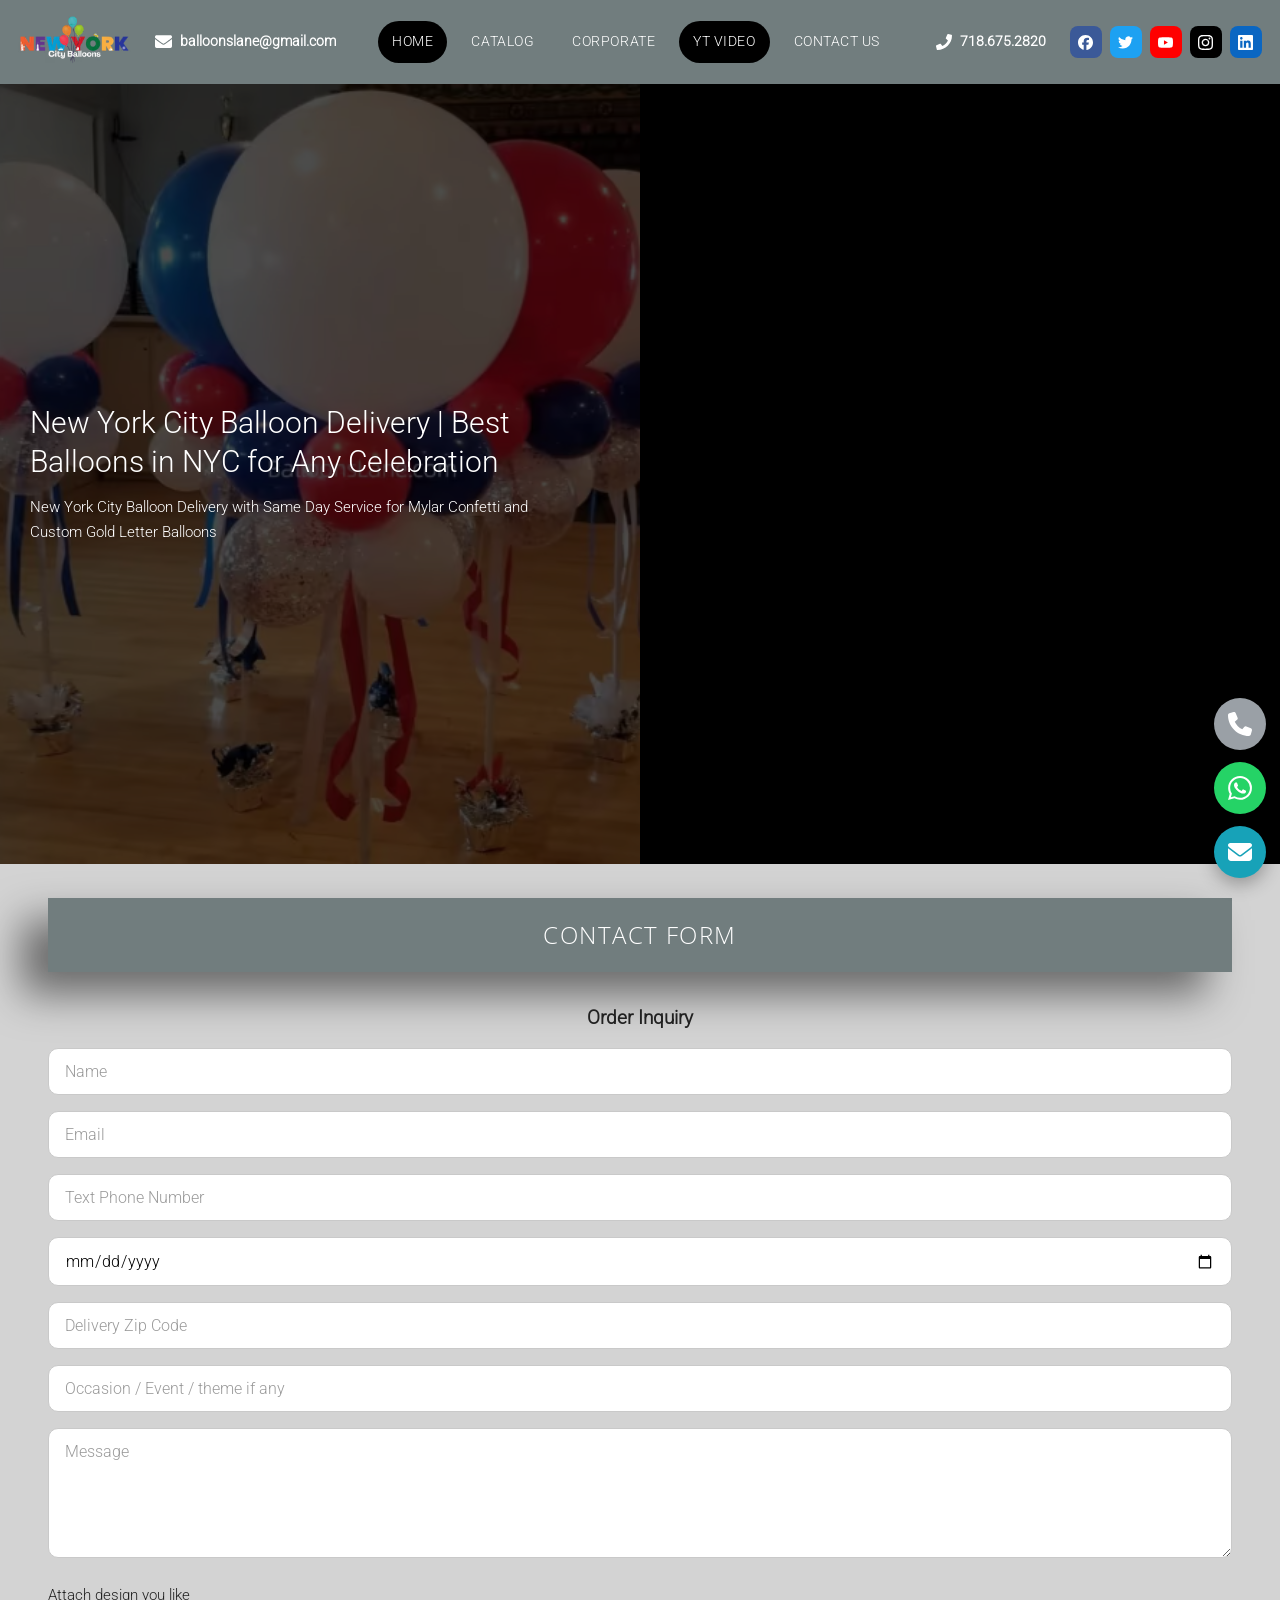
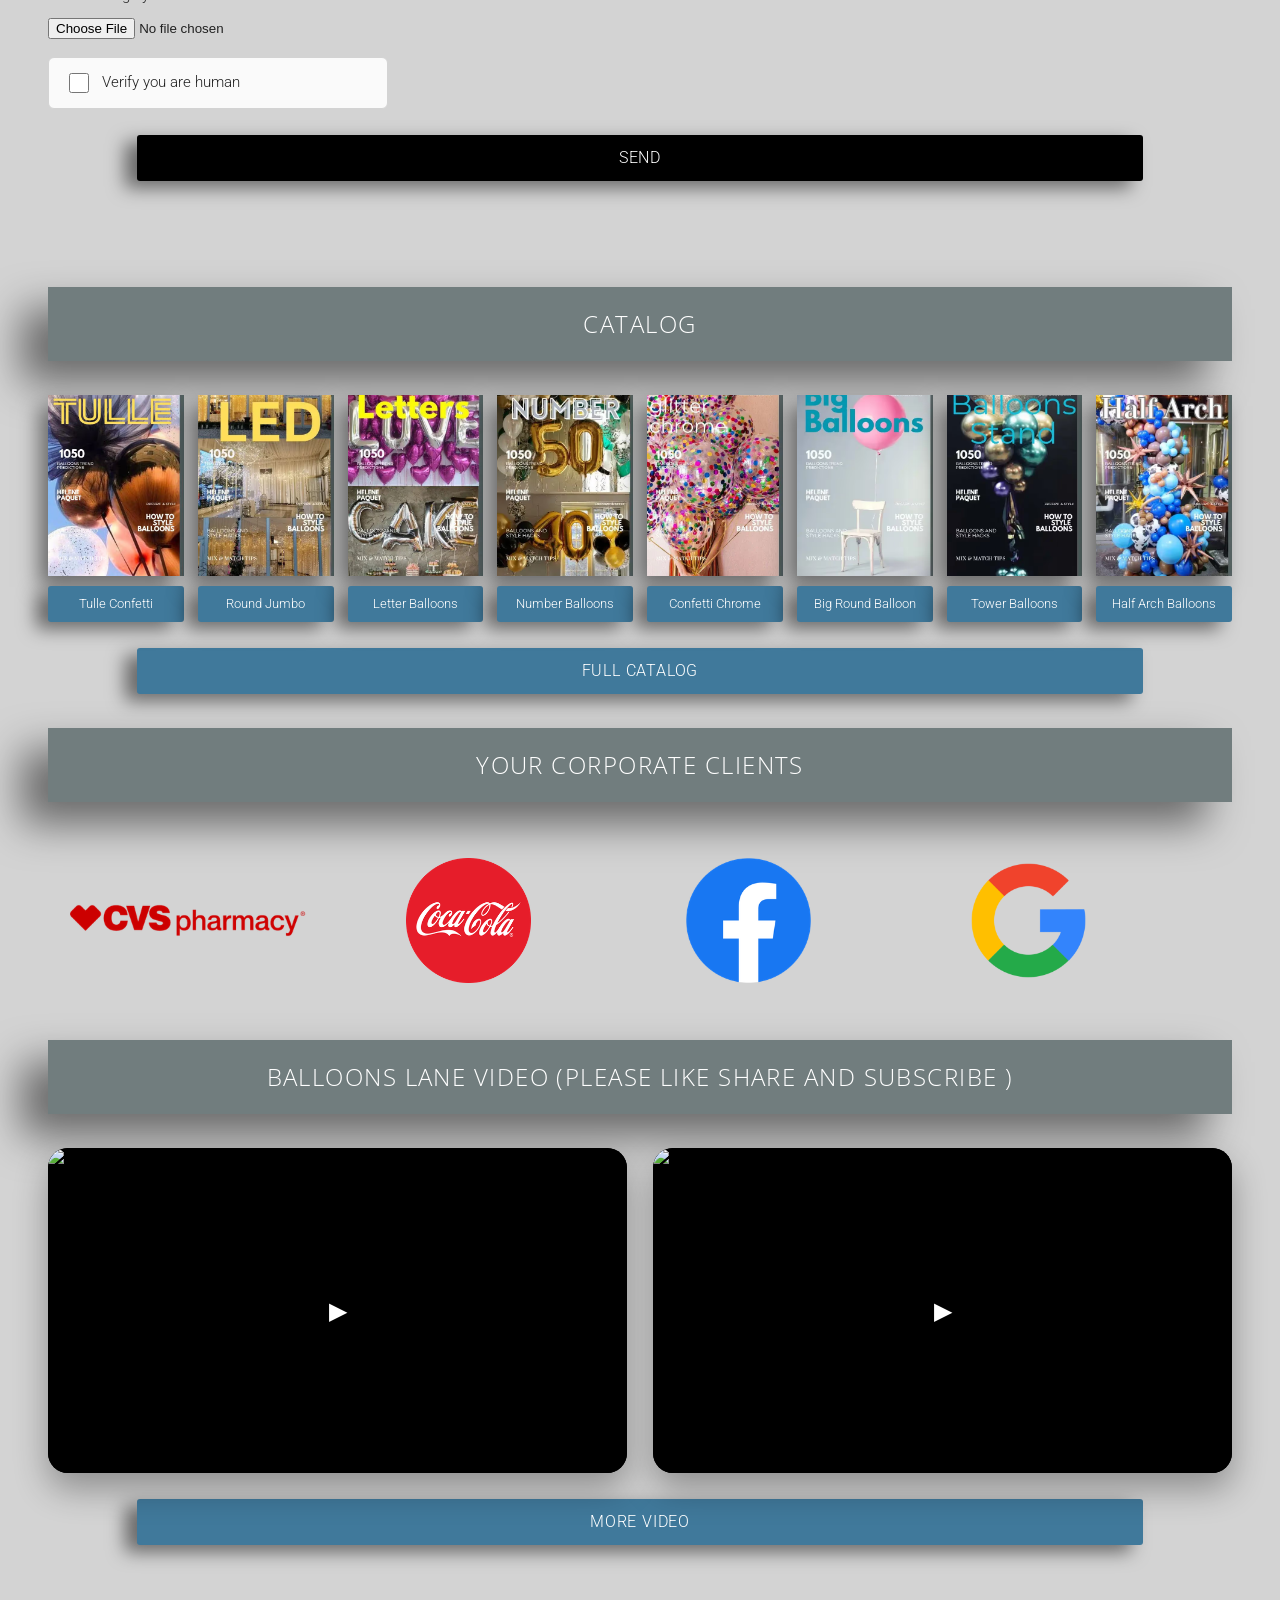
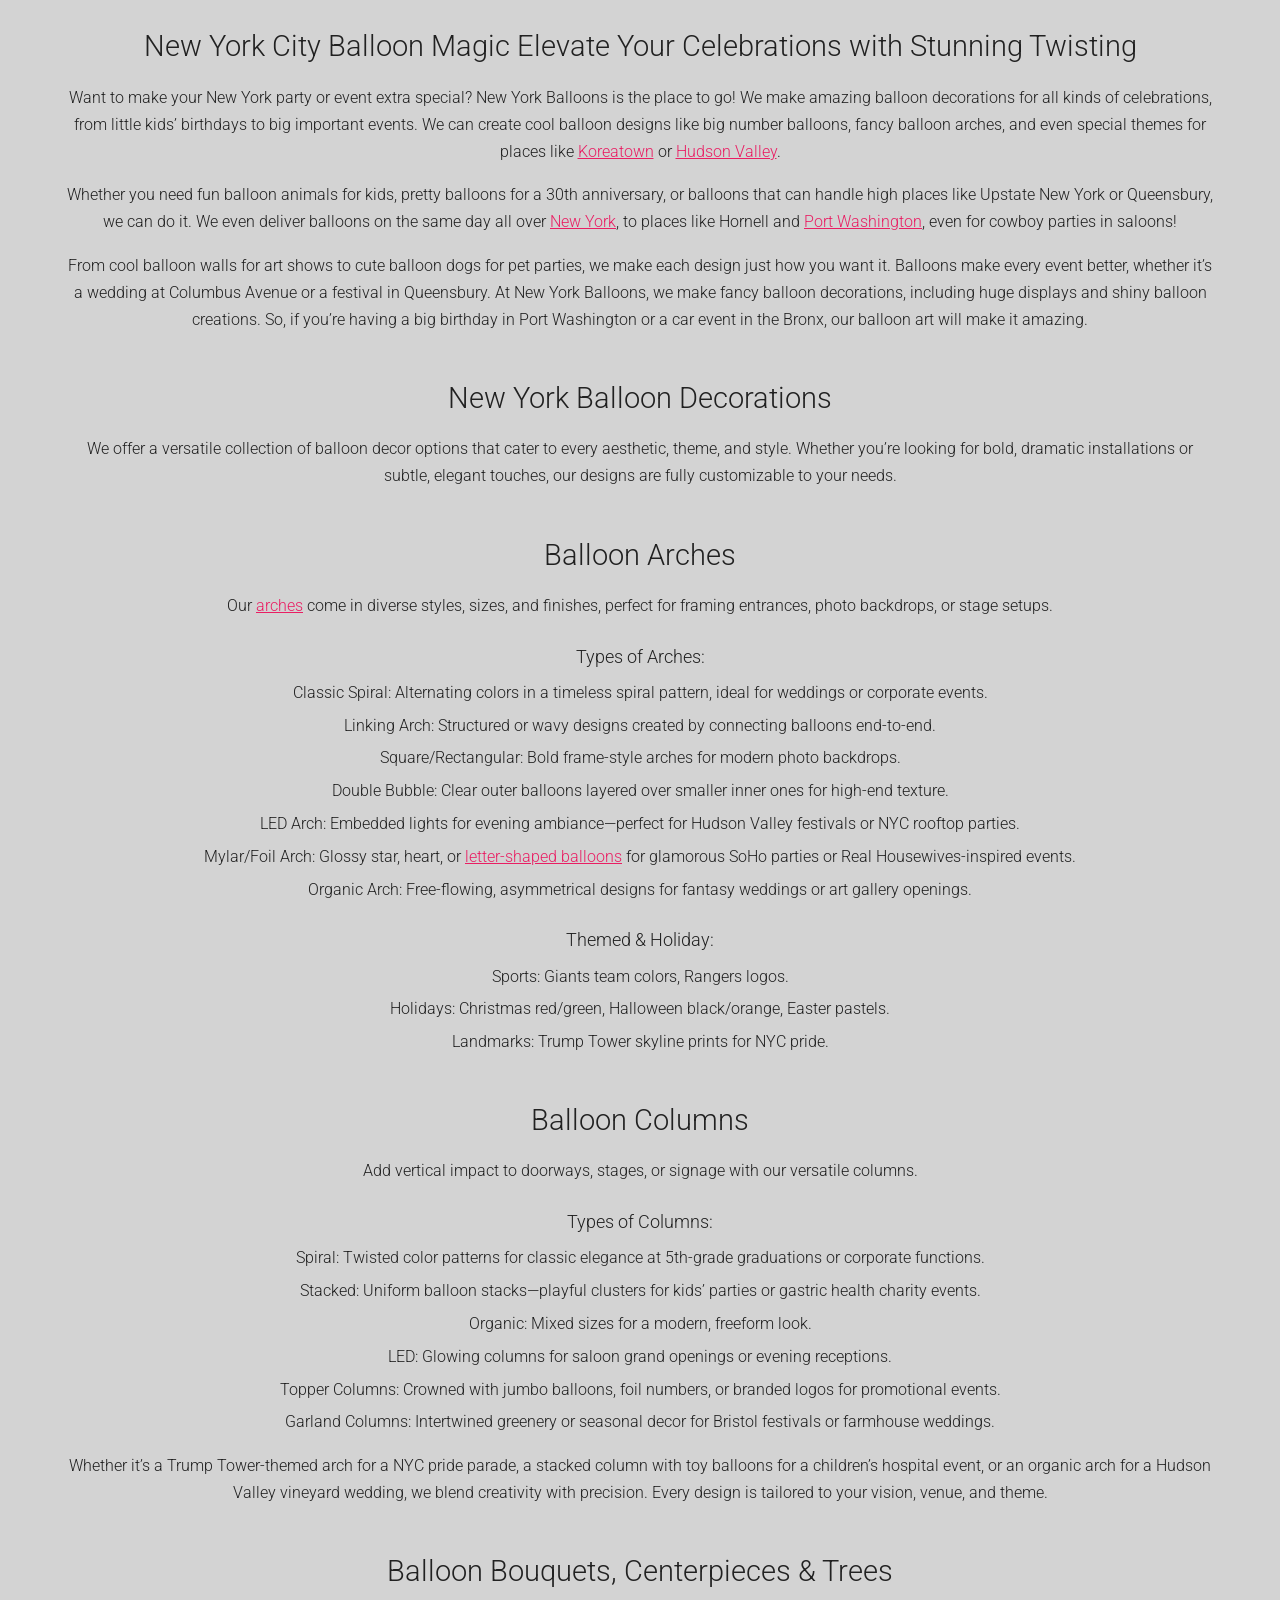
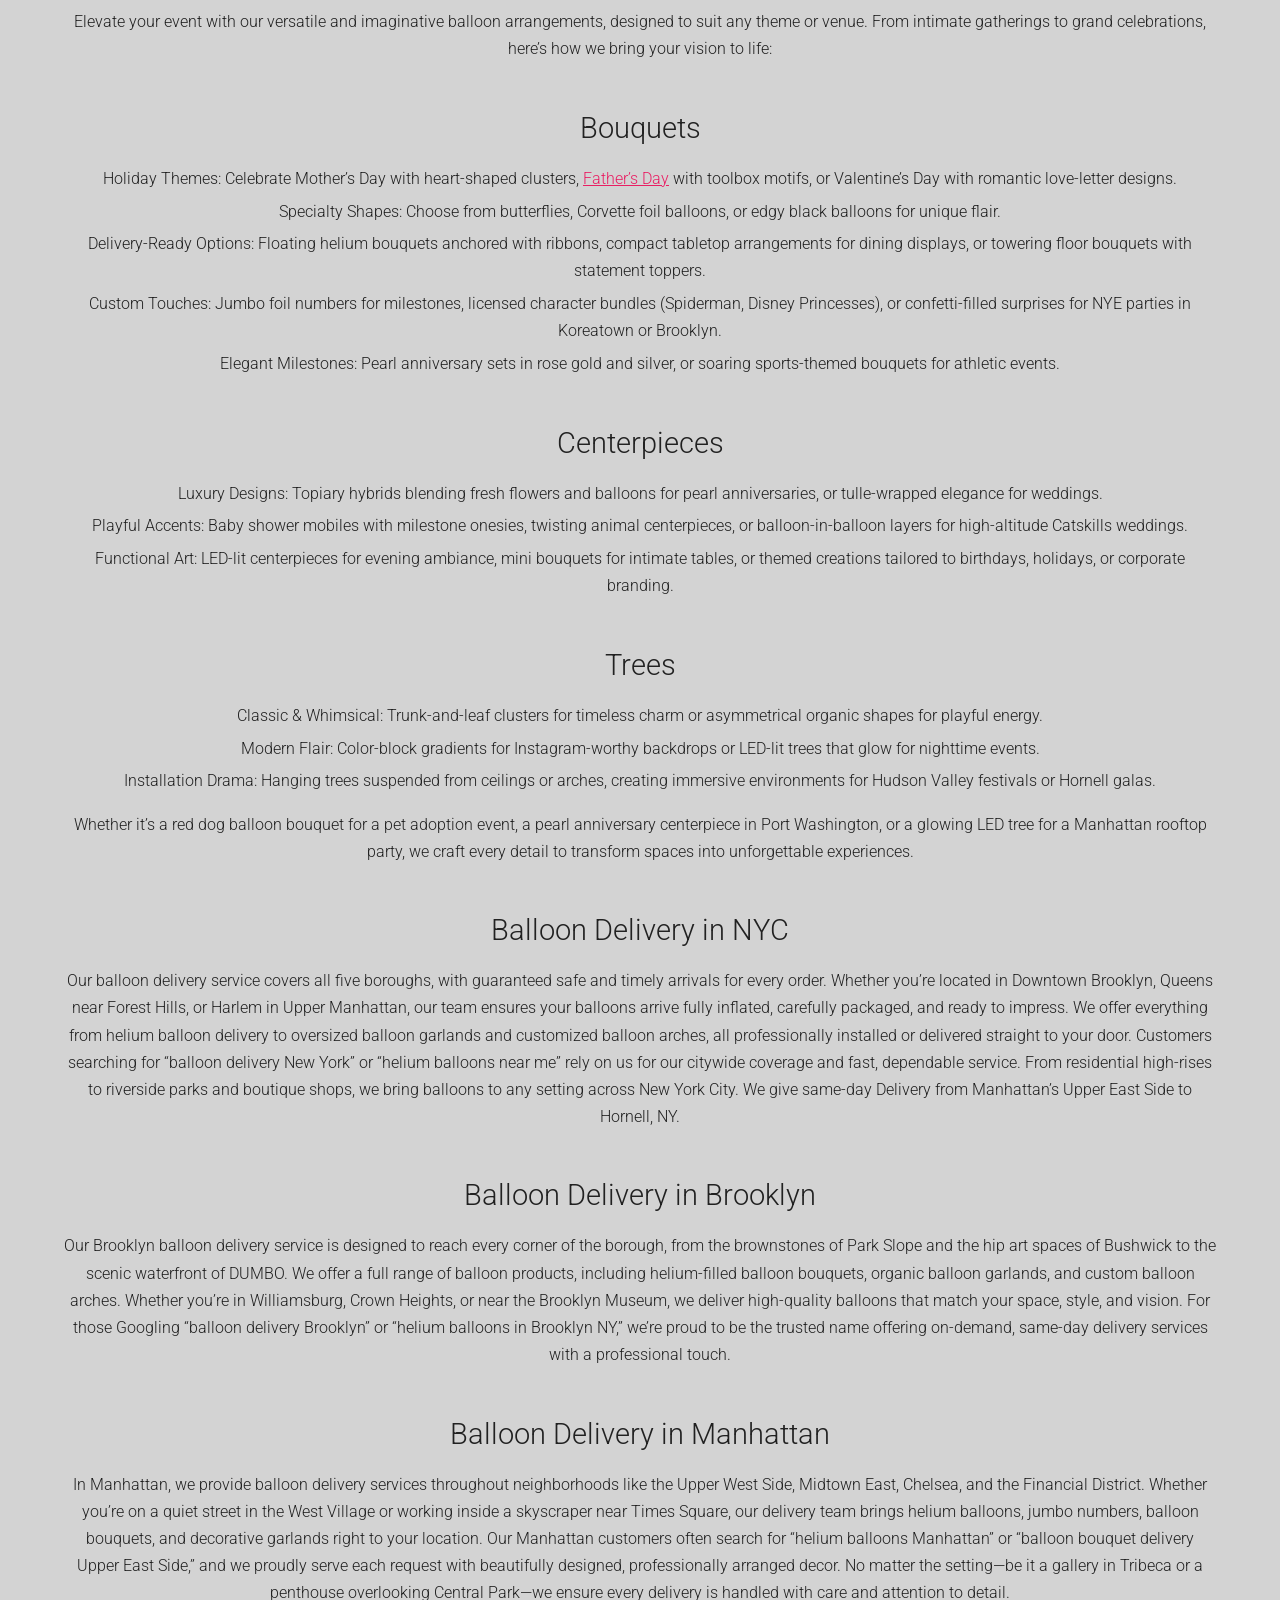
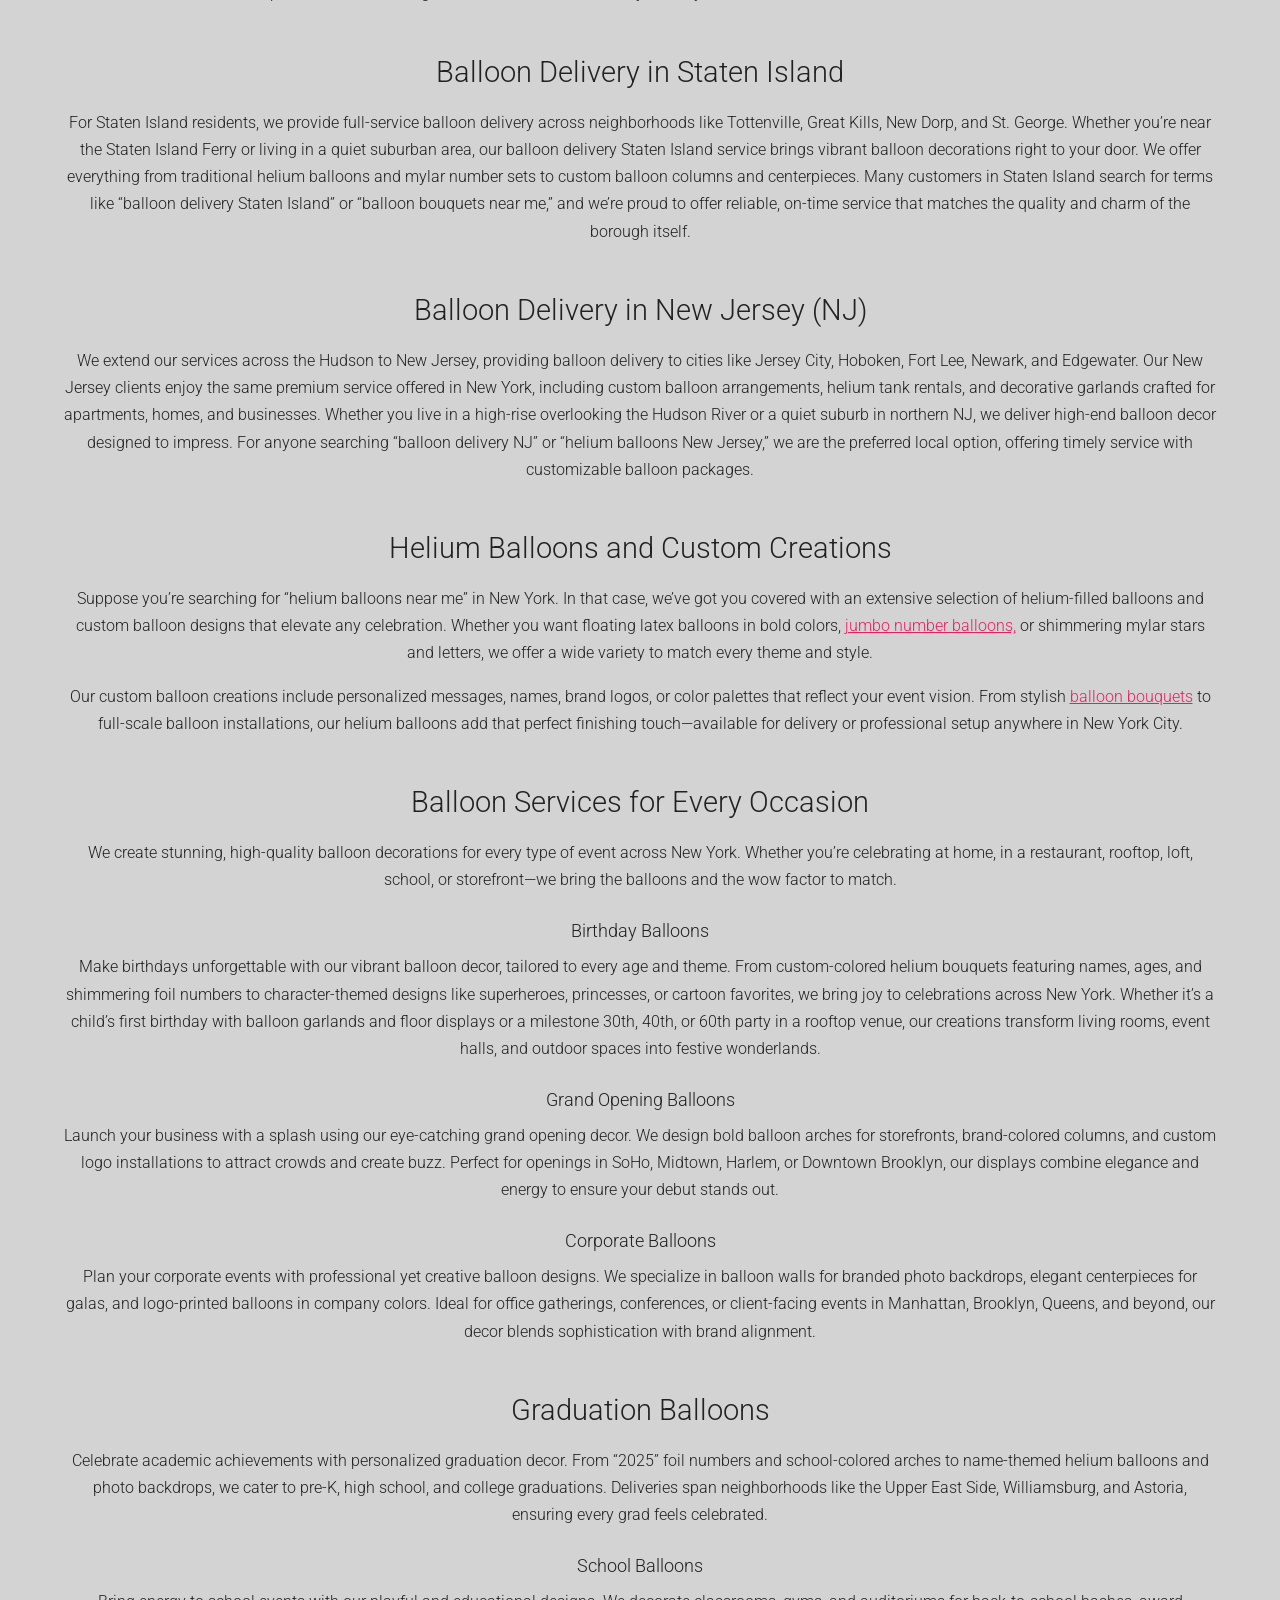
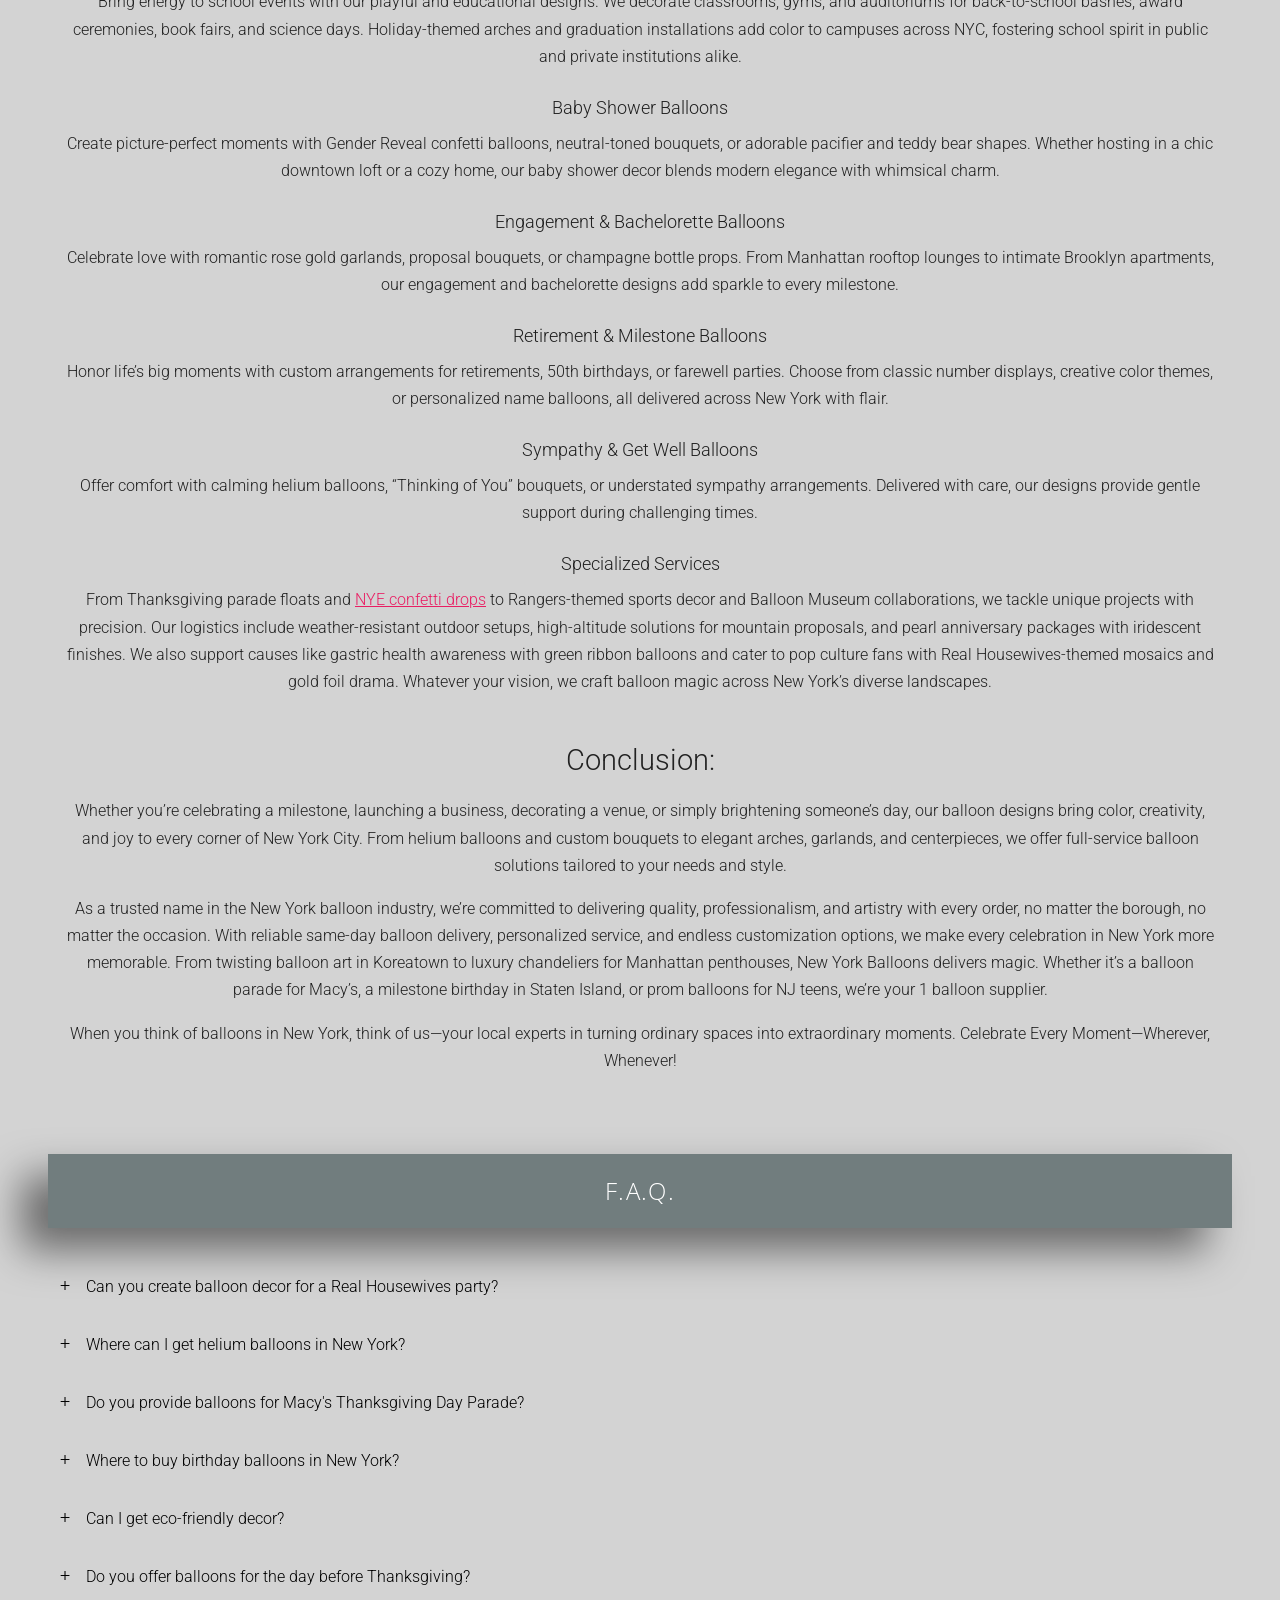
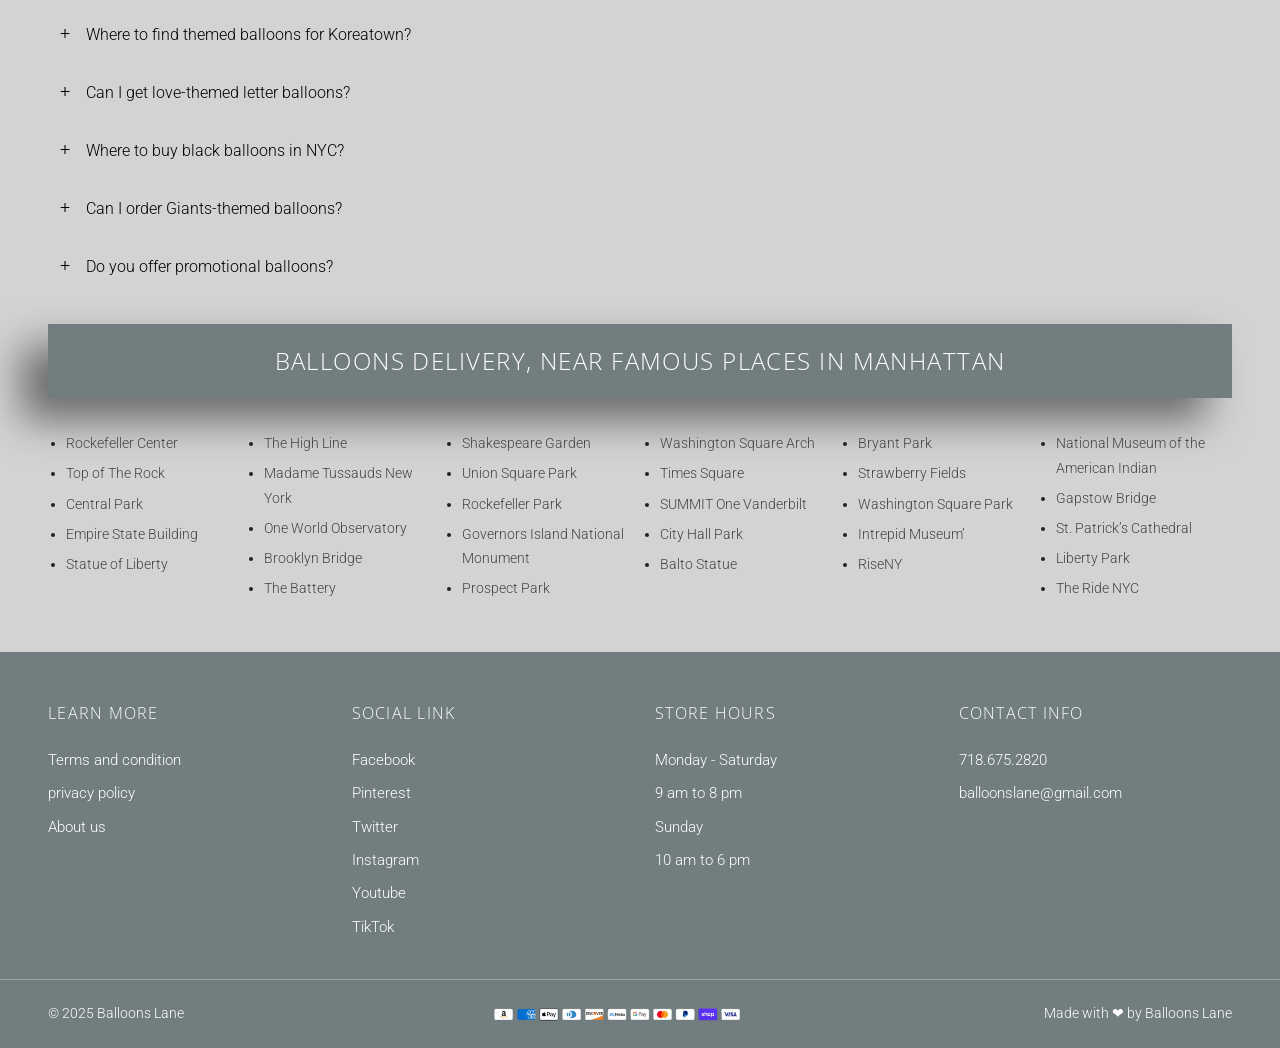
==== commit 223d6686: "Import website package" ====
--- a/index.html
+++ b/index.html
@@ -1,3 +1,3 @@
-<!DOCTYPE html><html lang="en"> <head><meta charset="utf-8"><meta name="viewport" content="width=device-width, initial-scale=1"><title>New York City Balloon Delivery | Same-Day Balloons for Every Occasion</title><meta name="description" content="New York City balloon delivery with same-day service for Mylar, confetti and custom gold letter balloons — balloon arches, columns, bouquets and centerpieces delivered across NYC, Brooklyn, Manhattan, Staten Island and New Jersey."><meta name="robots" content="index, follow"><link rel="canonical" href="https://newyorkcityballoondelivery.net/"><meta property="og:type" content="website"><meta property="og:title" content="New York City Balloon Delivery | Same-Day Balloons for Every Occasion"><meta property="og:description" content="New York City balloon delivery with same-day service for Mylar, confetti and custom gold letter balloons — balloon arches, columns, bouquets and centerpieces delivered across NYC, Brooklyn, Manhattan, Staten Island and New Jersey."><meta property="og:url" content="https://newyorkcityballoondelivery.net/"><meta property="og:image" content="https://newyorkcityballoondelivery.net/images/new-york-city-balloons-logo.png"><meta name="twitter:card" content="summary_large_image"><link rel="icon" href="/favicon.ico" sizes="any"><link rel="icon" type="image/png" href="/images/favicon-512.png"><link rel="apple-touch-icon" href="/images/apple-touch-icon.png"><link rel="preload" as="font" type="font/woff2" href="/fonts/roboto-300-latin.woff2" crossorigin fetchpriority="high"><link rel="preload" as="font" type="font/woff2" href="/fonts/open-sans-300-latin.woff2" crossorigin fetchpriority="high"><link rel="preload" as="image" type="image/avif" href="/_astro/red-white-blue-round-latex-balloons-birthday.DPq_jELs_h0GbI.avif" fetchpriority="high"><link rel="stylesheet" href="/_astro/catalog.DZt-6wHZ.css">
+<!DOCTYPE html><html lang="en"> <head><meta charset="utf-8"><meta name="viewport" content="width=device-width, initial-scale=1"><title>New York City Balloon Delivery | Same-Day Balloons for Every Occasion</title><meta name="description" content="New York City balloon delivery with same-day service for Mylar, confetti and custom gold letter balloons — balloon arches, columns, bouquets and centerpieces delivered across NYC, Brooklyn, Manhattan, Staten Island and New Jersey."><meta name="robots" content="index, follow"><link rel="canonical" href="https://newyorkcityballoondelivery.net/"><meta property="og:type" content="website"><meta property="og:title" content="New York City Balloon Delivery | Same-Day Balloons for Every Occasion"><meta property="og:description" content="New York City balloon delivery with same-day service for Mylar, confetti and custom gold letter balloons — balloon arches, columns, bouquets and centerpieces delivered across NYC, Brooklyn, Manhattan, Staten Island and New Jersey."><meta property="og:url" content="https://newyorkcityballoondelivery.net/"><meta property="og:image" content="https://newyorkcityballoondelivery.net/images/new-york-city-balloons-logo.png"><meta name="twitter:card" content="summary_large_image"><link rel="icon" href="/favicon.ico" sizes="any"><link rel="icon" type="image/png" href="/images/favicon-512.png"><link rel="apple-touch-icon" href="/images/apple-touch-icon.png"><link rel="preload" as="font" type="font/woff2" href="/fonts/roboto-300-latin.woff2" crossorigin fetchpriority="high"><link rel="preload" as="font" type="font/woff2" href="/fonts/open-sans-300-latin.woff2" crossorigin fetchpriority="high"><link rel="preload" as="image" type="image/avif" href="/_astro/red-white-blue-round-latex-balloons-birthday.DPq_jELs_h0GbI.avif" fetchpriority="high"><link rel="stylesheet" href="/_astro/catalog.CJxC7bFk.css">
 <style>.hero-photo-img[data-astro-cid-ewxirvlt]{position:absolute;inset:0;width:100%;height:100%;object-fit:cover;object-position:center center;display:block;z-index:0}.hero-left[data-astro-cid-ewxirvlt]:before{z-index:1;background:#000000b3}.hero-left-text[data-astro-cid-ewxirvlt]{z-index:2}.hero-right[data-astro-cid-ewxirvlt] iframe[data-astro-cid-ewxirvlt]{position:absolute;top:50%;left:50%;transform:translate(-50%,-50%) scale(1.4);width:auto;height:100%;min-width:100%;min-height:100%;max-width:none;aspect-ratio:16/9;border:0}@media(max-width:767px){.hero-left[data-astro-cid-ewxirvlt]:before{background:#0000}}.verify-row[data-astro-cid-gadahxkm]{display:flex;align-items:center;border:1px solid #d3d3d3;border-radius:6px;background:#fafafa;padding:12px 16px;margin:6px 0 20px;max-width:340px}.verify-row[data-astro-cid-gadahxkm] label[data-astro-cid-gadahxkm]{display:flex;align-items:center;gap:10px;font-weight:400;margin:0;cursor:pointer}.verify-row[data-astro-cid-gadahxkm] input[data-astro-cid-gadahxkm]{width:20px;height:20px}.form-target[data-astro-cid-gadahxkm]{position:absolute;width:1px;height:1px;border:0;opacity:0;pointer-events:none}
-</style></head><body> <header class="site-header"> <div class="header-inner"> <a class="brand" href="/" aria-label="New York City Balloon Delivery home"> <img src="/_astro/new-york-city-balloons-logo.BGeBCRIU_17l9LH.avif" alt="New York City Balloons multicolor wordmark logo" loading="eager" fetchpriority="high" decoding="async" width="170" height="96"> </a> <div class="header-contact header-contact-email"> <svg aria-hidden="true" viewBox="0 0 512 512" width="17" height="17" fill="#ffffff" xmlns="http://www.w3.org/2000/svg"><path d="M502.3 190.8c3.9-3.1 9.7-.2 9.7 4.7V400c0 26.5-21.5 48-48 48H48c-26.5 0-48-21.5-48-48V195.6c0-5 5.7-7.8 9.7-4.7 22.4 17.4 52.1 39.5 154.1 113.6 21.1 15.4 56.7 47.8 92.2 47.6 35.7.3 72-32.8 92.3-47.6 102-74.1 131.6-96.3 154-113.7zM256 320c23.2.4 56.6-29.2 73.4-41.4 132.7-96.3 142.8-104.7 173.4-128.7 5.8-4.5 9.2-11.5 9.2-18.9v-19c0-26.5-21.5-48-48-48H48C21.5 64 0 85.5 0 112v19c0 7.4 3.4 14.3 9.2 18.9 30.6 23.9 40.7 32.4 173.4 128.7 16.8 12.2 50.2 41.8 73.4 41.4z"></path></svg> <a href="mailto:balloonslane@gmail.com"><span class="hide-m">laneballoon@gmail.com</span><span style="display:none">mail</span></a> </div> <button class="nav-toggle" type="button" aria-label="Open menu" aria-expanded="false" aria-controls="mainNav">☰</button> <nav class="main-nav" id="mainNav" aria-label="Main navigation"> <a href="/" class="active" >HOME</a> <a href="/catalog/" class="" >CATALOG</a> <a href="/#corporate" class="" data-spy-link>CORPORATE</a> <a href="/#yt" class="" data-spy-link>YT VIDEO</a> <a href="/contact-us/" class="" >CONTACT US</a> </nav> <div class="header-contact header-contact-phone"> <svg aria-hidden="true" viewBox="0 0 512 512" width="16" height="16" fill="#ffffff" xmlns="http://www.w3.org/2000/svg"><path d="M493.4 24.6l-104-24c-11.3-2.6-22.9 3.3-27.5 13.9l-48 112c-4.2 9.8-1.4 21.3 6.9 28l60.6 49.6c-36 76.7-98.9 140.5-177.2 177.2l-49.6-60.6c-6.8-8.3-18.2-11.1-28-6.9l-112 48C3.9 366.5-2 378.1.6 389.4l24 104C27.1 504.2 36.7 512 48 512c256.1 0 464-207.5 464-464 0-11.2-7.7-20.9-18.6-23.4z"></path></svg> <a href="tel:7186752820">718.675.2820</a> </div> <div class="header-social" aria-label="Social links"> <a href="https://www.facebook.com/balloonslane/" target="_blank" rel="noopener" aria-label="Facebook"><img src="/images/social/facebook.svg" alt="" width="15" height="15" aria-hidden="true"></a> <a href="https://twitter.com/balloonslane" target="_blank" rel="noopener" aria-label="Twitter"><img src="/images/social/twitter.svg" alt="" width="15" height="15" aria-hidden="true"></a> <a href="https://www.youtube.com/channel/UCdsIWq3AVAGaRpFoQ8-T3CA" target="_blank" rel="noopener" aria-label="YouTube"><img src="/images/social/youtube.svg" alt="" width="15" height="15" aria-hidden="true"></a> <a href="https://www.instagram.com/balloonslane2/" target="_blank" rel="noopener" aria-label="Instagram"><img src="/images/social/instagram.svg" alt="" width="15" height="15" aria-hidden="true"></a> <a href="https://www.linkedin.com/in/balloonslane/" target="_blank" rel="noopener" aria-label="LinkedIn"><img src="/images/social/linkedin.svg" alt="" width="15" height="15" aria-hidden="true"></a> </div> </div> </header>  <main> <section class="hero-split" data-astro-cid-ewxirvlt> <div class="hero-pane hero-left" data-astro-cid-ewxirvlt> <img src="/_astro/red-white-blue-round-latex-balloons-birthday.DPq_jELs_h0GbI.avif" alt="Big red, white and blue round latex balloons with small latex balloons for a birthday" loading="eager" fetchpriority="high" decoding="async" data-astro-cid-ewxirvlt="true" width="600" height="542" class="hero-photo-img"> <div class="hero-left-text" data-astro-cid-ewxirvlt> <h1 data-astro-cid-ewxirvlt>New York City Balloon Delivery | Best Balloons in NYC for Any Celebration</h1> <p data-astro-cid-ewxirvlt>New York City Balloon Delivery with Same Day Service for Mylar Confetti and Custom Gold Letter Balloons</p> </div> </div> <div class="hero-pane hero-right" data-astro-cid-ewxirvlt> <iframe id="heroYt" class="elementor-background-video-embed" role="presentation" frameborder="0" allowfullscreen allow="accelerometer; autoplay; clipboard-write; encrypted-media; gyroscope; picture-in-picture; web-share" referrerpolicy="strict-origin-when-cross-origin" title="21st Birthay balloons bouquet of mix balloons | big clear bubble balloon with tulle inside" width="100%" height="100%" src="https://www.youtube.com/embed/zTg6BRkmhX0?controls=0&rel=0&playsinline=1&cc_load_policy=0&autoplay=1&mute=1&loop=1&playlist=zTg6BRkmhX0" data-astro-cid-ewxirvlt></iframe> </div> </section>  <script type="module">(function(){function t(){var s=document.querySelector(".hero-right"),e=document.getElementById("heroYt");if(!(!s||!e)){var o=s.clientWidth,r=s.clientHeight;if(!(!o||!r)){var d=16/9,l=1.4,n,i;o/r>d?(n=o*l,i=n/d):(i=r*l,n=i*d),e.style.width=n+"px",e.style.height=i+"px",e.style.maxWidth="none",e.style.left=(o-n)/2+"px",e.style.top=(r-i)/2+"px",e.style.transform="none"}}}window.addEventListener("load",t),window.addEventListener("resize",t),t(),setTimeout(t,500),setTimeout(t,2e3)})();</script> <section id="contact" data-spy data-astro-cid-gadahxkm> <div class="container" data-astro-cid-gadahxkm> <div class="band" data-astro-cid-gadahxkm><h2 data-astro-cid-gadahxkm>CONTACT FORM</h2></div> <h3 style="text-align:center" data-astro-cid-gadahxkm>Order Inquiry</h3> <form class="inquiry-form" method="post" enctype="multipart/form-data" action="https://formsubmit.co/seooptimizeragency@gmail.com" novalidate data-astro-cid-gadahxkm> <input type="hidden" name="_subject" value="New Order Inquiry - New York City Balloon Delivery" data-astro-cid-gadahxkm> <input type="hidden" name="_template" value="table" data-astro-cid-gadahxkm> <input type="hidden" name="_next" value="https://newyorkcityballoondelivery.net/form-sent/" data-astro-cid-gadahxkm> <input type="text" name="_honey" style="display:none" tabindex="-1" autocomplete="off" data-astro-cid-gadahxkm> <div class="field" data-astro-cid-gadahxkm> <label class="sr-only" for="cf-name" data-astro-cid-gadahxkm>Name</label> <input type="text" id="cf-name" name="name" autocomplete="name" placeholder="Name" data-astro-cid-gadahxkm> </div> <div class="field" data-astro-cid-gadahxkm> <label class="sr-only" for="cf-email" data-astro-cid-gadahxkm>Email</label> <input type="email" id="cf-email" name="email" autocomplete="email" placeholder="Email" required data-astro-cid-gadahxkm> </div> <div class="field" data-astro-cid-gadahxkm> <label class="sr-only" for="cf-phone" data-astro-cid-gadahxkm>Text Phone Number</label> <input type="number" id="cf-phone" name="phone" autocomplete="tel" placeholder="Text Phone Number" data-astro-cid-gadahxkm> </div> <div class="field" data-astro-cid-gadahxkm> <label class="sr-only" for="cf-date" data-astro-cid-gadahxkm>Event Date</label> <input type="date" id="cf-date" name="event_date" placeholder="Event Date" required data-astro-cid-gadahxkm> </div> <div class="field" data-astro-cid-gadahxkm> <label class="sr-only" for="cf-zip" data-astro-cid-gadahxkm>Delivery Zip Code</label> <input type="number" id="cf-zip" name="delivery_zip" placeholder="Delivery Zip Code" required data-astro-cid-gadahxkm> </div> <div class="field" data-astro-cid-gadahxkm> <label class="sr-only" for="cf-occasion" data-astro-cid-gadahxkm>Occasion / Event / theme if any</label> <input type="text" id="cf-occasion" name="occasion" placeholder="Occasion / Event / theme if any" data-astro-cid-gadahxkm> </div> <div class="field" data-astro-cid-gadahxkm> <label class="sr-only" for="cf-msg" data-astro-cid-gadahxkm>Message</label> <textarea id="cf-msg" name="message" required placeholder="Message" data-astro-cid-gadahxkm></textarea> </div> <div class="field" data-astro-cid-gadahxkm> <label for="cf-file" style="font-weight:400" data-astro-cid-gadahxkm>Attach design you like</label> <input type="file" id="cf-file" name="attachment" data-astro-cid-gadahxkm> </div> <div class="verify-row" data-astro-cid-gadahxkm> <label data-astro-cid-gadahxkm><input type="checkbox" name="human_verified" value="yes" data-astro-cid-gadahxkm> Verify you are human</label> </div> <button type="submit" class="btn btn-send btn-wide" data-astro-cid-gadahxkm>Send</button> <p class="form-status" role="status" aria-live="polite" data-astro-cid-gadahxkm></p> <iframe class="form-target" name="form-target-cf" title="Form submission" aria-hidden="true" tabindex="-1" data-astro-cid-gadahxkm></iframe> </form> </div> </section>  <section id="catalog" data-spy> <div class="container"> <div class="band"><h2>CATALOG</h2></div> <div class="cat-row"> <div class="cat-mini"> <img src="/_astro/tulle-confetti-glitter-sparkle-balloons.B8RBjwCz_ZBVr5I.avif" alt="Tulle confetti glitter sparkle balloons" loading="lazy" decoding="async" fetchpriority="auto" width="450" height="750"> <a class="mini-btn" href="https://balloonsnumber.com/tulle-confetti" target="_blank" rel="noopener">Tulle Confetti</a> </div><div class="cat-mini"> <img src="/_astro/round-jumbo-led-clear-personalized-balloons.D7akDjpv_BW0bY.avif" alt="Round jumbo LED clear personalized balloons" loading="lazy" decoding="async" fetchpriority="auto" width="450" height="750"> <a class="mini-btn" href="https://balloonsnumber.com/round-jumbo-led-clear-personalize-balloons/" target="_blank" rel="noopener">Round Jumbo</a> </div><div class="cat-mini"> <img src="/_astro/number-name-letters-age-milestone-balloons.CuW2fah8_Z1JPI3k.avif" alt="Number name letters age milestone balloons" loading="lazy" decoding="async" fetchpriority="auto" width="450" height="750"> <a class="mini-btn" href="https://balloonsnumber.com/letter-balloons/" target="_blank" rel="noopener">Letter Balloons</a> </div><div class="cat-mini"> <img src="/_astro/gold-number-balloons.BACMHKxj_J9mJL.avif" alt="Gold number balloons" loading="lazy" decoding="async" fetchpriority="auto" width="450" height="750"> <a class="mini-btn" href="https://balloonsnumber.com/number-balloons/" target="_blank" rel="noopener">Number Balloons</a> </div><div class="cat-mini"> <img src="/_astro/confetti-chrome-glitter-balloons.BlEAE0JY_Z24bk6y.avif" alt="Confetti chrome glitter balloons" loading="lazy" decoding="async" fetchpriority="auto" width="450" height="750"> <a class="mini-btn" href="https://balloonsnumber.com/confetti-chrome/" target="_blank" rel="noopener">Confetti Chrome</a> </div><div class="cat-mini"> <img src="/_astro/big-giant-large-round-jumbo-balloons.CFZZ53dI_Zjr9EG.avif" alt="Big giant large round jumbo balloons" loading="lazy" decoding="async" fetchpriority="auto" width="450" height="750"> <a class="mini-btn" href="https://balloonsnumber.com/big-round-balloons/" target="_blank" rel="noopener">Big Round Balloon</a> </div><div class="cat-mini"> <img src="/_astro/balloons-tower-stand.DVL_oAqG_Znwy4W.avif" alt="Balloons tower stand" loading="lazy" decoding="async" fetchpriority="auto" width="450" height="750"> <a class="mini-btn" href="https://balloonsnumber.com/tower-balloons/" target="_blank" rel="noopener">Tower Balloons</a> </div><div class="cat-mini"> <img src="/_astro/balloons-half-arch.Cawld8iV_Z1s7xXq.avif" alt="Balloons half arch" loading="lazy" decoding="async" fetchpriority="auto" width="450" height="750"> <a class="mini-btn" href="https://balloonsnumber.com/half-arch-balloons" target="_blank" rel="noopener">Half Arch Balloons</a> </div> </div> <a class="btn btn-blue btn-wide" href="/catalog/">Full Catalog</a> </div> </section> <section id="corporate" data-spy> <div class="container"> <div class="band"><h2>YOUR CORPORATE CLIENTS</h2></div> <div class="corp-wrap"> <div class="corp-track"> <div class="corp-logo"><img src="/_astro/corporate-client-cvs-logo.cIzOAxyp_b4gfL.png" alt="CVS Pharmacy logo" loading="lazy" decoding="async" fetchpriority="auto" width="360" height="49"></div><div class="corp-logo"><img src="/_astro/corporate-client-coca-cola-logo.OS0SBDIX_Z1MdUjT.png" alt="Coca-Cola logo" loading="lazy" decoding="async" fetchpriority="auto" width="240" height="240"></div><div class="corp-logo"><img src="/_astro/corporate-client-facebook-logo.BtoraQki_ZiBtiv.png" alt="Facebook logo" loading="lazy" decoding="async" fetchpriority="auto" width="200" height="200"></div><div class="corp-logo"><img src="/_astro/corporate-client-google-logo.DZYQsEk7_1TCuna.png" alt="Google logo" loading="lazy" decoding="async" fetchpriority="auto" width="200" height="200"></div><div class="corp-logo"><img src="/_astro/corporate-client-amazon-logo.Cjmk4jff_13b45u.png" alt="Amazon logo" loading="lazy" decoding="async" fetchpriority="auto" width="200" height="200"></div><div class="corp-logo"><img src="/_astro/corporate-client-netflix-logo.ByGo4X3l_Z2c6Csi.png" alt="Netflix logo" loading="lazy" decoding="async" fetchpriority="auto" width="200" height="200"></div> <div class="corp-logo" aria-hidden="true"><img src="/_astro/corporate-client-cvs-logo.cIzOAxyp_b4gfL.png" alt loading="lazy" decoding="async" fetchpriority="auto" width="360" height="49"></div><div class="corp-logo" aria-hidden="true"><img src="/_astro/corporate-client-coca-cola-logo.OS0SBDIX_Z1MdUjT.png" alt loading="lazy" decoding="async" fetchpriority="auto" width="240" height="240"></div><div class="corp-logo" aria-hidden="true"><img src="/_astro/corporate-client-facebook-logo.BtoraQki_ZiBtiv.png" alt loading="lazy" decoding="async" fetchpriority="auto" width="200" height="200"></div><div class="corp-logo" aria-hidden="true"><img src="/_astro/corporate-client-google-logo.DZYQsEk7_1TCuna.png" alt loading="lazy" decoding="async" fetchpriority="auto" width="200" height="200"></div><div class="corp-logo" aria-hidden="true"><img src="/_astro/corporate-client-amazon-logo.Cjmk4jff_13b45u.png" alt loading="lazy" decoding="async" fetchpriority="auto" width="200" height="200"></div><div class="corp-logo" aria-hidden="true"><img src="/_astro/corporate-client-netflix-logo.ByGo4X3l_Z2c6Csi.png" alt loading="lazy" decoding="async" fetchpriority="auto" width="200" height="200"></div> </div> </div> </div> </section> <section id="yt" data-spy> <div class="container"> <div class="band"><h2>BALLOONS LANE VIDEO (PLEASE LIKE SHARE AND SUBSCRIBE )</h2></div> <div class="video-grid"> <div class="video-card"> <button class="yt-facade" type="button" data-yt="TZnbLknfv4A" data-title="Pastel Balloons Garland for Baby Shower, Birthday, Wedding, and Event Balloon Garland | Balloonslane" aria-label="Play video: Pastel Balloons Garland for Baby Shower, Birthday, Wedding, and Event Balloon Garland | Balloonslane"> <img src="https://i.ytimg.com/vi/TZnbLknfv4A/hqdefault.jpg" alt="Pastel Balloons Garland for Baby Shower, Birthday, Wedding, and Event Balloon Garland | Balloonslane" width="480" height="360" loading="lazy"> <span class="yt-play" aria-hidden="true">&#9654;</span> </button> </div><div class="video-card"> <button class="yt-facade" type="button" data-yt="ttRtw2JgJ04" data-title="30th Birthday Balloon Clusters | Big Silver Mylar Numbers, Star &#38; Chrome Balloons Decoration Ideas" aria-label="Play video: 30th Birthday Balloon Clusters | Big Silver Mylar Numbers, Star &#38; Chrome Balloons Decoration Ideas"> <img src="https://i.ytimg.com/vi/ttRtw2JgJ04/hqdefault.jpg" alt="30th Birthday Balloon Clusters | Big Silver Mylar Numbers, Star &#38; Chrome Balloons Decoration Ideas" width="480" height="360" loading="lazy"> <span class="yt-play" aria-hidden="true">&#9654;</span> </button> </div> </div> <div class="more-video"> <a class="btn btn-blue btn-wide" href="https://www.youtube.com/@BalloonsLane?sub_confirmation=1" target="_blank" rel="noopener">More Video</a> </div> </div> </section> <section class="seo-copy"> <h2>New York City Balloon Magic Elevate Your Celebrations with Stunning Twisting</h2> <p>Want to make your New York party or event extra special? New York Balloons is the place to go! We make amazing balloon decorations for all kinds of celebrations, from little kids’ birthdays to big important events. We can create cool balloon designs like big number balloons, fancy balloon arches, and even special themes for places like <a href="https://en.wikipedia.org/wiki/Koreatown,_Manhattan">Koreatown</a> or <a href="https://en.wikipedia.org/wiki/Hudson_Valley">Hudson Valley</a>.</p> <p>Whether you need fun balloon animals for kids, pretty balloons for a 30th anniversary, or balloons that can handle high places like Upstate New York or Queensbury, we can do it. We even deliver balloons on the same day all over <a href="https://en.wikipedia.org/wiki/New_York_City">New York</a>, to places like Hornell and <a href="https://en.wikipedia.org/wiki/Port_Washington,_New_York">Port Washington</a>, even for cowboy parties in saloons!</p> <p>From cool balloon walls for art shows to cute balloon dogs for pet parties, we make each design just how you want it. Balloons make every event better, whether it’s a wedding at Columbus Avenue or a festival in Queensbury. At New York Balloons, we make fancy balloon decorations, including huge displays and shiny balloon creations. So, if you’re having a big birthday in Port Washington or a car event in the Bronx, our balloon art will make it amazing.</p> <h2>New York Balloon Decorations</h2> <p>We offer a versatile collection of balloon decor options that cater to every aesthetic, theme, and style. Whether you’re looking for bold, dramatic installations or subtle, elegant touches, our designs are fully customizable to your needs.</p> <h2>Balloon Arches</h2> <p>Our <a href="https://balloonsnumber.com/half-arch-balloons">arches</a> come in diverse styles, sizes, and finishes, perfect for framing entrances, photo backdrops, or stage setups.</p> <h3>Types of Arches:</h3> <ul> <li>Classic Spiral: Alternating colors in a timeless spiral pattern, ideal for weddings or corporate events.</li> <li>Linking Arch: Structured or wavy designs created by connecting balloons end-to-end.</li> <li>Square/Rectangular: Bold frame-style arches for modern photo backdrops.</li> <li>Double Bubble: Clear outer balloons layered over smaller inner ones for high-end texture.</li> <li>LED Arch: Embedded lights for evening ambiance—perfect for Hudson Valley festivals or NYC rooftop parties.</li> <li>Mylar/Foil Arch: Glossy star, heart, or <a href="https://balloonsnumber.com/letter-balloons/">letter-shaped balloons</a> for glamorous SoHo parties or Real Housewives-inspired events.</li> <li>Organic Arch: Free-flowing, asymmetrical designs for fantasy weddings or art gallery openings.</li> </ul> <h3>Themed &amp; Holiday:</h3> <ul> <li>Sports: Giants team colors, Rangers logos.</li> <li>Holidays: Christmas red/green, Halloween black/orange, Easter pastels.</li> <li>Landmarks: Trump Tower skyline prints for NYC pride.</li> </ul> <h2>Balloon Columns</h2> <p>Add vertical impact to doorways, stages, or signage with our versatile columns.</p> <h3>Types of Columns:</h3> <ul> <li>Spiral: Twisted color patterns for classic elegance at 5th-grade graduations or corporate functions.</li> <li>Stacked: Uniform balloon stacks—playful clusters for kids’ parties or gastric health charity events.</li> <li>Organic: Mixed sizes for a modern, freeform look.</li> <li>LED: Glowing columns for saloon grand openings or evening receptions.</li> <li>Topper Columns: Crowned with jumbo balloons, foil numbers, or branded logos for promotional events.</li> <li>Garland Columns: Intertwined greenery or seasonal decor for Bristol festivals or farmhouse weddings.</li> </ul> <p>Whether it’s a Trump Tower-themed arch for a NYC pride parade, a stacked column with toy balloons for a children’s hospital event, or an organic arch for a Hudson Valley vineyard wedding, we blend creativity with precision. Every design is tailored to your vision, venue, and theme.</p> <h2>Balloon Bouquets, Centerpieces &amp; Trees</h2> <p>Elevate your event with our versatile and imaginative balloon arrangements, designed to suit any theme or venue. From intimate gatherings to grand celebrations, here’s how we bring your vision to life:</p> <h2>Bouquets</h2> <ul> <li>Holiday Themes: Celebrate Mother’s Day with heart-shaped clusters, <a href="https://balloonsnumber.com/father-day-balloon">Father’s Day</a> with toolbox motifs, or Valentine’s Day with romantic love-letter designs.</li> <li>Specialty Shapes: Choose from butterflies, Corvette foil balloons, or edgy black balloons for unique flair.</li> <li>Delivery-Ready Options: Floating helium bouquets anchored with ribbons, compact tabletop arrangements for dining displays, or towering floor bouquets with statement toppers.</li> <li>Custom Touches: Jumbo foil numbers for milestones, licensed character bundles (Spiderman, Disney Princesses), or confetti-filled surprises for NYE parties in Koreatown or Brooklyn.</li> <li>Elegant Milestones: Pearl anniversary sets in rose gold and silver, or soaring sports-themed bouquets for athletic events.</li> </ul> <h2>Centerpieces</h2> <ul> <li>Luxury Designs: Topiary hybrids blending fresh flowers and balloons for pearl anniversaries, or tulle-wrapped elegance for weddings.</li> <li>Playful Accents: Baby shower mobiles with milestone onesies, twisting animal centerpieces, or balloon-in-balloon layers for high-altitude Catskills weddings.</li> <li>Functional Art: LED-lit centerpieces for evening ambiance, mini bouquets for intimate tables, or themed creations tailored to birthdays, holidays, or corporate branding.</li> </ul> <h2>Trees</h2> <ul> <li>Classic &amp; Whimsical: Trunk-and-leaf clusters for timeless charm or asymmetrical organic shapes for playful energy.</li> <li>Modern Flair: Color-block gradients for Instagram-worthy backdrops or LED-lit trees that glow for nighttime events.</li> <li>Installation Drama: Hanging trees suspended from ceilings or arches, creating immersive environments for Hudson Valley festivals or Hornell galas.</li> </ul> <p>Whether it’s a red dog balloon bouquet for a pet adoption event, a pearl anniversary centerpiece in Port Washington, or a glowing LED tree for a Manhattan rooftop party, we craft every detail to transform spaces into unforgettable experiences.</p> <h2>Balloon Delivery in NYC</h2> <p>Our balloon delivery service covers all five boroughs, with guaranteed safe and timely arrivals for every order. Whether you’re located in Downtown Brooklyn, Queens near Forest Hills, or Harlem in Upper Manhattan, our team ensures your balloons arrive fully inflated, carefully packaged, and ready to impress. We offer everything from helium balloon delivery to oversized balloon garlands and customized balloon arches, all professionally installed or delivered straight to your door. Customers searching for “balloon delivery New York” or “helium balloons near me” rely on us for our citywide coverage and fast, dependable service. From residential high-rises to riverside parks and boutique shops, we bring balloons to any setting across New York City. We give same-day Delivery from Manhattan’s Upper East Side to Hornell, NY.</p> <h2>Balloon Delivery in Brooklyn</h2> <p>Our Brooklyn balloon delivery service is designed to reach every corner of the borough, from the brownstones of Park Slope and the hip art spaces of Bushwick to the scenic waterfront of DUMBO. We offer a full range of balloon products, including helium-filled balloon bouquets, organic balloon garlands, and custom balloon arches. Whether you’re in Williamsburg, Crown Heights, or near the Brooklyn Museum, we deliver high-quality balloons that match your space, style, and vision. For those Googling “balloon delivery Brooklyn” or “helium balloons in Brooklyn NY,” we’re proud to be the trusted name offering on-demand, same-day delivery services with a professional touch.</p> <h2>Balloon Delivery in Manhattan</h2> <p>In Manhattan, we provide balloon delivery services throughout neighborhoods like the Upper West Side, Midtown East, Chelsea, and the Financial District. Whether you’re on a quiet street in the West Village or working inside a skyscraper near Times Square, our delivery team brings helium balloons, jumbo numbers, balloon bouquets, and decorative garlands right to your location. Our Manhattan customers often search for “helium balloons Manhattan” or “balloon bouquet delivery Upper East Side,” and we proudly serve each request with beautifully designed, professionally arranged decor. No matter the setting—be it a gallery in Tribeca or a penthouse overlooking Central Park—we ensure every delivery is handled with care and attention to detail.</p> <h2>Balloon Delivery in Staten Island</h2> <p>For Staten Island residents, we provide full-service balloon delivery across neighborhoods like Tottenville, Great Kills, New Dorp, and St. George. Whether you’re near the Staten Island Ferry or living in a quiet suburban area, our balloon delivery Staten Island service brings vibrant balloon decorations right to your door. We offer everything from traditional helium balloons and mylar number sets to custom balloon columns and centerpieces. Many customers in Staten Island search for terms like “balloon delivery Staten Island” or “balloon bouquets near me,” and we’re proud to offer reliable, on-time service that matches the quality and charm of the borough itself.</p> <h2>Balloon Delivery in New Jersey (NJ)</h2> <p>We extend our services across the Hudson to New Jersey, providing balloon delivery to cities like Jersey City, Hoboken, Fort Lee, Newark, and Edgewater. Our New Jersey clients enjoy the same premium service offered in New York, including custom balloon arrangements, helium tank rentals, and decorative garlands crafted for apartments, homes, and businesses. Whether you live in a high-rise overlooking the Hudson River or a quiet suburb in northern NJ, we deliver high-end balloon decor designed to impress. For anyone searching “balloon delivery NJ” or “helium balloons New Jersey,” we are the preferred local option, offering timely service with customizable balloon packages.</p> <h2>Helium Balloons and Custom Creations</h2> <p>Suppose you’re searching for “helium balloons near me” in New York. In that case, we’ve got you covered with an extensive selection of helium-filled balloons and custom balloon designs that elevate any celebration. Whether you want floating latex balloons in bold colors, <a href="https://en.wikipedia.org/wiki/Names_of_large_numbers">jumbo number balloons,</a> or shimmering mylar stars and letters, we offer a wide variety to match every theme and style.</p> <p>Our custom balloon creations include personalized messages, names, brand logos, or color palettes that reflect your event vision. From stylish <a href="https://balloonsnumber.com/centerpiece-bouquet">balloon bouquets</a> to full-scale balloon installations, our helium balloons add that perfect finishing touch—available for delivery or professional setup anywhere in New York City.</p> <h2>Balloon Services for Every Occasion</h2> <p>We create stunning, high-quality balloon decorations for every type of event across New York. Whether you’re celebrating at home, in a restaurant, rooftop, loft, school, or storefront—we bring the balloons and the wow factor to match.</p> <h3>Birthday Balloons</h3> <p>Make birthdays unforgettable with our vibrant balloon decor, tailored to every age and theme. From custom-colored helium bouquets featuring names, ages, and shimmering foil numbers to character-themed designs like superheroes, princesses, or cartoon favorites, we bring joy to celebrations across New York. Whether it’s a child’s first birthday with balloon garlands and floor displays or a milestone 30th, 40th, or 60th party in a rooftop venue, our creations transform living rooms, event halls, and outdoor spaces into festive wonderlands.</p> <h3>Grand Opening Balloons</h3> <p>Launch your business with a splash using our eye-catching grand opening decor. We design bold balloon arches for storefronts, brand-colored columns, and custom logo installations to attract crowds and create buzz. Perfect for openings in SoHo, Midtown, Harlem, or Downtown Brooklyn, our displays combine elegance and energy to ensure your debut stands out.</p> <h3>Corporate Balloons</h3> <p>Plan your corporate events with professional yet creative balloon designs. We specialize in balloon walls for branded photo backdrops, elegant centerpieces for galas, and logo-printed balloons in company colors. Ideal for office gatherings, conferences, or client-facing events in Manhattan, Brooklyn, Queens, and beyond, our decor blends sophistication with brand alignment.</p> <h2>Graduation Balloons</h2> <p>Celebrate academic achievements with personalized graduation decor. From “2025” foil numbers and school-colored arches to name-themed helium balloons and photo backdrops, we cater to pre-K, high school, and college graduations. Deliveries span neighborhoods like the Upper East Side, Williamsburg, and Astoria, ensuring every grad feels celebrated.</p> <h3>School Balloons</h3> <p>Bring energy to school events with our playful and educational designs. We decorate classrooms, gyms, and auditoriums for back-to-school bashes, award ceremonies, book fairs, and science days. Holiday-themed arches and graduation installations add color to campuses across NYC, fostering school spirit in public and private institutions alike.</p> <h3>Baby Shower Balloons</h3> <p>Create picture-perfect moments with Gender Reveal confetti balloons, neutral-toned bouquets, or adorable pacifier and teddy bear shapes. Whether hosting in a chic downtown loft or a cozy home, our baby shower decor blends modern elegance with whimsical charm.</p> <h3>Engagement &amp; Bachelorette Balloons</h3> <p>Celebrate love with romantic rose gold garlands, proposal bouquets, or champagne bottle props. From Manhattan rooftop lounges to intimate Brooklyn apartments, our engagement and bachelorette designs add sparkle to every milestone.</p> <h3>Retirement &amp; Milestone Balloons</h3> <p>Honor life’s big moments with custom arrangements for retirements, 50th birthdays, or farewell parties. Choose from classic number displays, creative color themes, or personalized name balloons, all delivered across New York with flair.</p> <h3>Sympathy &amp; Get Well Balloons</h3> <p>Offer comfort with calming helium balloons, “Thinking of You” bouquets, or understated sympathy arrangements. Delivered with care, our designs provide gentle support during challenging times.</p> <h3>Specialized Services</h3> <p>From Thanksgiving parade floats and <a href="https://www.timessquarenyc.org/events/nye-wishing-wall">NYE confetti drops</a> to Rangers-themed sports decor and Balloon Museum collaborations, we tackle unique projects with precision. Our logistics include weather-resistant outdoor setups, high-altitude solutions for mountain proposals, and pearl anniversary packages with iridescent finishes. We also support causes like gastric health awareness with green ribbon balloons and cater to pop culture fans with Real Housewives-themed mosaics and gold foil drama. Whatever your vision, we craft balloon magic across New York’s diverse landscapes.</p> <h2>Conclusion:</h2> <p>Whether you’re celebrating a milestone, launching a business, decorating a venue, or simply brightening someone’s day, our balloon designs bring color, creativity, and joy to every corner of New York City. From helium balloons and custom bouquets to elegant arches, garlands, and centerpieces, we offer full-service balloon solutions tailored to your needs and style.</p> <p>As a trusted name in the New York balloon industry, we’re committed to delivering quality, professionalism, and artistry with every order, no matter the borough, no matter the occasion. With reliable same-day balloon delivery, personalized service, and endless customization options, we make every celebration in New York more memorable. From twisting balloon art in Koreatown to luxury chandeliers for Manhattan penthouses, New York Balloons delivers magic. Whether it’s a balloon parade for Macy’s, a milestone birthday in Staten Island, or prom balloons for NJ teens, we’re your 1 balloon supplier.</p> <p>When you think of balloons in New York, think of us—your local experts in turning ordinary spaces into extraordinary moments. Celebrate Every Moment—Wherever, Whenever!</p> </section> <section id="faq"> <div class="container"> <div class="band"><h2>F.A.Q.</h2></div> <div class="faq"> <div class="faq-item"> <button class="faq-q" type="button"><span class="marker" aria-hidden="true"></span>Can you create balloon decor for a Real Housewives party?</button> <div class="faq-a"><p>Absolutely! Ask about our RHONY-themed mosaics, drama-inspired arches, or Trump Tower skyline balloons for NYC-themed events.</p></div> </div><div class="faq-item"> <button class="faq-q" type="button"><span class="marker" aria-hidden="true"></span>Where can I get helium balloons in New York?</button> <div class="faq-a"><p>We deliver latex, mylar, or jumbo helium balloons citywide—from Koreatown lounges to Hudson Valley barn venues.</p></div> </div><div class="faq-item"> <button class="faq-q" type="button"><span class="marker" aria-hidden="true"></span>Do you provide balloons for Macy&#39;s Thanksgiving Day Parade?</button> <div class="faq-a"><p>Yes! We offer oversized character balloons, weather-resistant arches, and organic garlands for floats or viewing parties.</p></div> </div><div class="faq-item"> <button class="faq-q" type="button"><span class="marker" aria-hidden="true"></span>Where to buy birthday balloons in New York?</button> <div class="faq-a"><p>Our custom birthday sets include twisting animals, themed numbers, and Bunch O Balloons bundles for parties in Port Washington or Hornell.</p></div> </div><div class="faq-item"> <button class="faq-q" type="button"><span class="marker" aria-hidden="true"></span>Can I get eco-friendly decor?</button> <div class="faq-a"><p>Yes! Choose biodegradable organic garlands or pop air-confetti balloons for sustainable celebrations.</p></div> </div><div class="faq-item"> <button class="faq-q" type="button"><span class="marker" aria-hidden="true"></span>Do you offer balloons for the day before Thanksgiving?</button> <div class="faq-a"><p>Yes! Same-day delivery ensures your Thanksgiving parade gatherings or family dinners pop with autumn-themed decor.</p></div> </div><div class="faq-item"> <button class="faq-q" type="button"><span class="marker" aria-hidden="true"></span>Where to find themed balloons for Koreatown?</button> <div class="faq-a"><p>We design K-pop bouquets, mosaic walls, and bubble museum installations for Koreatown corporate or private events.</p></div> </div><div class="faq-item"> <button class="faq-q" type="button"><span class="marker" aria-hidden="true"></span>Can I get love-themed letter balloons?</button> <div class="faq-a"><p>Absolutely! Foil letter balloons spell “LOVE” for weddings, proposals, or Valentine’s Day surprises.</p></div> </div><div class="faq-item"> <button class="faq-q" type="button"><span class="marker" aria-hidden="true"></span>Where to buy black balloons in NYC?</button> <div class="faq-a"><p>Visit our New York shop for black balloons, mirror finishes, or gothic chandeliers for best theme decor.</p></div> </div><div class="faq-item"> <button class="faq-q" type="button"><span class="marker" aria-hidden="true"></span>Can I order Giants-themed balloons?</button> <div class="faq-a"><p>Of course! Blue/red Giant balloons with team logos are perfect for game-day parties in the Bronx or Midtown.</p></div> </div><div class="faq-item"> <button class="faq-q" type="button"><span class="marker" aria-hidden="true"></span>Do you offer promotional balloons?</button> <div class="faq-a"><p>Yes! Custom logo prints for advertising launches, corporate branding, or product reveals across NYC.</p></div> </div> </div> </div> </section> <section id="locations"> <div class="container"> <div class="loc-section"> <div class="band"><h2>Balloons Delivery, Near Famous Places In Manhattan</h2></div> <ul class="loc-grid"> <li><a href="https://www.rockefellercenter.com/">Rockefeller Center</a></li><li><a href="https://www.rockefellercenter.com/attractions/top-of-the-rock-observation-deck/">Top of The Rock</a></li><li><a href="https://www.centralparknyc.org/">Central Park</a></li><li><a href="https://www.esbnyc.com/">Empire State Building</a></li><li><a href="https://www.nps.gov/stli/index.htm">Statue of Liberty</a></li><li><a href="https://www.thehighline.org/">The High Line</a></li><li><a href="https://www.madametussauds.com/new-york/tickets/?utm_source=local-listing&utm_medium=organic&utm_campaign=tickets">Madame Tussauds New York</a></li><li><a href="https://oneworldobservatory.com/">One World Observatory</a></li><li><a href="https://www.nyc.gov/html/dot/html/infrastructure/brooklyn-bridge.shtml">Brooklyn Bridge</a></li><li><a href="https://www.thebattery.org/">The Battery</a></li><li><a href="https://www.centralparknyc.org/attractions/shakespeare-garden">Shakespeare Garden</a></li><li><a href="https://www.unionsquarenyc.org/">Union Square Park</a></li><li><a href="https://bpca.ny.gov/place/rockefeller-park/">Rockefeller Park</a></li><li><a href="https://www.nps.gov/gois/contacts.htm">Governors Island National Monument</a></li><li><a href="https://www.prospectpark.org/">Prospect Park</a></li><li><a href="http://www.nycgovparks.org/parks/washington-square-park/monuments/1657">Washington Square Arch</a></li><li><a href="https://www.timessquarenyc.org/">Times Square</a></li><li><a href="http://www.summitov.com/">SUMMIT One Vanderbilt</a></li><li><a href="http://www.nycgovparks.org/parks/city-hall-park">City Hall Park</a></li><li><a href="https://www.centralparknyc.org/attractions/balto">Balto Statue</a></li><li><a href="https://bryantpark.org/">Bryant Park</a></li><li><a href="https://www.centralparknyc.org/locations/strawberry-fields">Strawberry Fields</a></li><li><a href="https://www.nycgovparks.org/parks/washington-square-park">Washington Square Park</a></li><li><a href="https://intrepidmuseum.org/">Intrepid Museum’</a></li><li><a href="https://riseny.co/">RiseNY</a></li><li><a href="https://www.americanindian.si.edu/">National Museum of the American Indian</a></li><li><a href="https://www.centralparknyc.org/locations/gapstow-bridge">Gapstow Bridge</a></li><li><a href="https://www.saintpatrickscathedral.org/">St. Patrick’s Cathedral</a></li><li><a href="https://www.nycgovparks.org/">Liberty Park</a></li><li><a href="http://www.experiencetheride.com/">The Ride NYC</a></li> </ul> </div> </div> </section> </main>  <footer class="site-footer"> <div class="footer-grid"> <div> <h4>LEARN MORE</h4> <ul> <li><a href="/terms-and-conditions/">Terms and condition</a></li> <li><a href="/privacy-policy/">privacy policy</a></li> <li>About us</li> </ul> </div> <div> <h4>Social link</h4> <ul> <li><a href="https://www.facebook.com/balloonslane/" target="_blank" rel="noopener">Facebook</a></li> <li><a href="https://www.pinterest.com/balloonslane/" target="_blank" rel="noopener">Pinterest</a></li> <li><a href="https://twitter.com/balloonslane" target="_blank" rel="noopener">Twitter</a></li> <li><a href="https://www.instagram.com/balloonslane2/" target="_blank" rel="noopener">Instagram</a></li> <li><a href="https://www.youtube.com/channel/UCdsIWq3AVAGaRpFoQ8-T3CA" target="_blank" rel="noopener">Youtube</a></li> <li><a href="https://www.tiktok.com/@balloons_lane" target="_blank" rel="noopener">TikTok</a></li> </ul> </div> <div> <h4>STORE HOURS</h4> <ul> <li>Monday - Saturday</li> <li>9 am to 8 pm</li> <li>Sunday</li> <li>10 am to 6 pm</li> </ul> </div> <div> <h4>CONTACT INFO</h4> <ul> <li><a href="tel:7184270968">718.675.2820</a></li> <li><a href="mailto:balloonslane@gmail.com">laneballoon@gmail.com</a></li> </ul> </div> </div> <div class="footer-bottom"> <span>© 2025 Balloons Lane</span> <img src="/_astro/payment-methods.cvvCI9eJ_2wESDi.avif" alt="Accepted payment methods including Amazon, American Express, Apple Pay, Diners Club, Discover, Google Pay, Mastercard, PayPal, Shop Pay and Visa" loading="lazy" decoding="async" fetchpriority="auto" width="500" height="50" class="pay-strip"> <span>Made with ❤ by Balloons Lane</span> </div> </footer> <div class="fab-stack" aria-label="Quick contact"> <a class="fab fab-phone" href="tel:7184270968" aria-label="Phone"><img src="/images/social/phone.svg" alt="" width="24" height="24" aria-hidden="true"></a> <a class="fab fab-wa" href="https://api.whatsapp.com/send/?phone=%2B17184270968&text&app_absent=0" target="_blank" rel="noopener" aria-label="Whatsapp"><img src="/images/social/whatsapp.svg" alt="" width="26" height="26" aria-hidden="true"></a> <a class="fab fab-mail" href="https://balloonslane.com/order-inquiry/" target="_blank" rel="noopener" aria-label="Envelope"><img src="/images/social/mail.svg" alt="" width="24" height="24" aria-hidden="true"></a> </div> <script defer src="/js/main.js"></script> </body> </html>+</style></head><body> <header class="site-header"> <div class="header-inner"> <a class="brand" href="/" aria-label="New York City Balloon Delivery home"> <img src="/_astro/new-york-city-balloons-logo.BGeBCRIU_17l9LH.avif" alt="New York City Balloons multicolor wordmark logo" loading="eager" fetchpriority="high" decoding="async" width="170" height="96"> </a> <div class="header-contact header-contact-email"> <svg aria-hidden="true" viewBox="0 0 512 512" width="17" height="17" fill="#ffffff" xmlns="http://www.w3.org/2000/svg"><path d="M502.3 190.8c3.9-3.1 9.7-.2 9.7 4.7V400c0 26.5-21.5 48-48 48H48c-26.5 0-48-21.5-48-48V195.6c0-5 5.7-7.8 9.7-4.7 22.4 17.4 52.1 39.5 154.1 113.6 21.1 15.4 56.7 47.8 92.2 47.6 35.7.3 72-32.8 92.3-47.6 102-74.1 131.6-96.3 154-113.7zM256 320c23.2.4 56.6-29.2 73.4-41.4 132.7-96.3 142.8-104.7 173.4-128.7 5.8-4.5 9.2-11.5 9.2-18.9v-19c0-26.5-21.5-48-48-48H48C21.5 64 0 85.5 0 112v19c0 7.4 3.4 14.3 9.2 18.9 30.6 23.9 40.7 32.4 173.4 128.7 16.8 12.2 50.2 41.8 73.4 41.4z"></path></svg> <a href="mailto:balloonslane@gmail.com"><span class="hide-m">balloonslane@gmail.com</span><span style="display:none">mail</span></a> </div> <button class="nav-toggle" type="button" aria-label="Open menu" aria-expanded="false" aria-controls="mainNav">☰</button> <nav class="main-nav" id="mainNav" aria-label="Main navigation"> <a href="/" class="active" >HOME</a> <a href="/catalog/" class="" >CATALOG</a> <a href="/#corporate" class="" data-spy-link>CORPORATE</a> <a href="/#yt" class="" data-spy-link>YT VIDEO</a> <a href="/contact-us/" class="" >CONTACT US</a> </nav> <div class="header-contact header-contact-phone"> <svg aria-hidden="true" viewBox="0 0 512 512" width="16" height="16" fill="#ffffff" xmlns="http://www.w3.org/2000/svg"><path d="M493.4 24.6l-104-24c-11.3-2.6-22.9 3.3-27.5 13.9l-48 112c-4.2 9.8-1.4 21.3 6.9 28l60.6 49.6c-36 76.7-98.9 140.5-177.2 177.2l-49.6-60.6c-6.8-8.3-18.2-11.1-28-6.9l-112 48C3.9 366.5-2 378.1.6 389.4l24 104C27.1 504.2 36.7 512 48 512c256.1 0 464-207.5 464-464 0-11.2-7.7-20.9-18.6-23.4z"></path></svg> <a href="tel:7186752820">718.675.2820</a> </div> <div class="header-social" aria-label="Social links"> <a href="https://www.facebook.com/balloonslane/" target="_blank" rel="noopener" aria-label="Facebook"><img src="/images/social/facebook.svg" alt="" width="15" height="15" aria-hidden="true"></a> <a href="https://twitter.com/balloonslane" target="_blank" rel="noopener" aria-label="Twitter"><img src="/images/social/twitter.svg" alt="" width="15" height="15" aria-hidden="true"></a> <a href="https://www.youtube.com/channel/UCdsIWq3AVAGaRpFoQ8-T3CA" target="_blank" rel="noopener" aria-label="YouTube"><img src="/images/social/youtube.svg" alt="" width="15" height="15" aria-hidden="true"></a> <a href="https://www.instagram.com/balloonslane2/" target="_blank" rel="noopener" aria-label="Instagram"><img src="/images/social/instagram.svg" alt="" width="15" height="15" aria-hidden="true"></a> <a href="https://www.linkedin.com/in/balloonslane/" target="_blank" rel="noopener" aria-label="LinkedIn"><img src="/images/social/linkedin.svg" alt="" width="15" height="15" aria-hidden="true"></a> </div> </div> </header>  <main> <section class="hero-split" data-astro-cid-ewxirvlt> <div class="hero-pane hero-left" data-astro-cid-ewxirvlt> <img src="/_astro/red-white-blue-round-latex-balloons-birthday.DPq_jELs_h0GbI.avif" alt="Big red, white and blue round latex balloons with small latex balloons for a birthday" loading="eager" fetchpriority="high" decoding="async" data-astro-cid-ewxirvlt="true" width="600" height="542" class="hero-photo-img"> <div class="hero-left-text" data-astro-cid-ewxirvlt> <h1 data-astro-cid-ewxirvlt>New York City Balloon Delivery | Best Balloons in NYC for Any Celebration</h1> <p data-astro-cid-ewxirvlt>New York City Balloon Delivery with Same Day Service for Mylar Confetti and Custom Gold Letter Balloons</p> </div> </div> <div class="hero-pane hero-right" data-astro-cid-ewxirvlt> <iframe id="heroYt" class="elementor-background-video-embed" role="presentation" frameborder="0" allowfullscreen allow="accelerometer; autoplay; clipboard-write; encrypted-media; gyroscope; picture-in-picture; web-share" referrerpolicy="strict-origin-when-cross-origin" title="21st Birthay balloons bouquet of mix balloons | big clear bubble balloon with tulle inside" width="100%" height="100%" src="https://www.youtube.com/embed/zTg6BRkmhX0?controls=0&rel=0&playsinline=1&cc_load_policy=0&autoplay=1&mute=1&loop=1&playlist=zTg6BRkmhX0" data-astro-cid-ewxirvlt></iframe> </div> </section>  <script type="module">(function(){function t(){var s=document.querySelector(".hero-right"),e=document.getElementById("heroYt");if(!(!s||!e)){var o=s.clientWidth,r=s.clientHeight;if(!(!o||!r)){var d=16/9,l=1.4,n,i;o/r>d?(n=o*l,i=n/d):(i=r*l,n=i*d),e.style.width=n+"px",e.style.height=i+"px",e.style.maxWidth="none",e.style.left=(o-n)/2+"px",e.style.top=(r-i)/2+"px",e.style.transform="none"}}}window.addEventListener("load",t),window.addEventListener("resize",t),t(),setTimeout(t,500),setTimeout(t,2e3)})();</script> <section id="contact" data-spy data-astro-cid-gadahxkm> <div class="container" data-astro-cid-gadahxkm> <div class="band" data-astro-cid-gadahxkm><h2 data-astro-cid-gadahxkm>CONTACT FORM</h2></div> <h3 style="text-align:center" data-astro-cid-gadahxkm>Order Inquiry</h3> <form class="inquiry-form" method="post" enctype="multipart/form-data" action="https://formsubmit.co/seooptimizeragency@gmail.com" novalidate data-astro-cid-gadahxkm> <input type="hidden" name="_subject" value="New Order Inquiry - New York City Balloon Delivery" data-astro-cid-gadahxkm> <input type="hidden" name="_template" value="table" data-astro-cid-gadahxkm> <input type="hidden" name="_next" value="https://newyorkcityballoondelivery.net/form-sent/" data-astro-cid-gadahxkm> <input type="text" name="_honey" style="display:none" tabindex="-1" autocomplete="off" data-astro-cid-gadahxkm> <div class="field" data-astro-cid-gadahxkm> <label class="sr-only" for="cf-name" data-astro-cid-gadahxkm>Name</label> <input type="text" id="cf-name" name="name" autocomplete="name" placeholder="Name" data-astro-cid-gadahxkm> </div> <div class="field" data-astro-cid-gadahxkm> <label class="sr-only" for="cf-email" data-astro-cid-gadahxkm>Email</label> <input type="email" id="cf-email" name="email" autocomplete="email" placeholder="Email" required data-astro-cid-gadahxkm> </div> <div class="field" data-astro-cid-gadahxkm> <label class="sr-only" for="cf-phone" data-astro-cid-gadahxkm>Text Phone Number</label> <input type="number" id="cf-phone" name="phone" autocomplete="tel" placeholder="Text Phone Number" data-astro-cid-gadahxkm> </div> <div class="field" data-astro-cid-gadahxkm> <label class="sr-only" for="cf-date" data-astro-cid-gadahxkm>Event Date</label> <input type="date" id="cf-date" name="event_date" placeholder="Event Date" required data-astro-cid-gadahxkm> </div> <div class="field" data-astro-cid-gadahxkm> <label class="sr-only" for="cf-zip" data-astro-cid-gadahxkm>Delivery Zip Code</label> <input type="number" id="cf-zip" name="delivery_zip" placeholder="Delivery Zip Code" required data-astro-cid-gadahxkm> </div> <div class="field" data-astro-cid-gadahxkm> <label class="sr-only" for="cf-occasion" data-astro-cid-gadahxkm>Occasion / Event / theme if any</label> <input type="text" id="cf-occasion" name="occasion" placeholder="Occasion / Event / theme if any" data-astro-cid-gadahxkm> </div> <div class="field" data-astro-cid-gadahxkm> <label class="sr-only" for="cf-msg" data-astro-cid-gadahxkm>Message</label> <textarea id="cf-msg" name="message" required placeholder="Message" data-astro-cid-gadahxkm></textarea> </div> <div class="field" data-astro-cid-gadahxkm> <label for="cf-file" style="font-weight:400" data-astro-cid-gadahxkm>Attach design you like</label> <input type="file" id="cf-file" name="attachment" data-astro-cid-gadahxkm> </div> <div class="verify-row" data-astro-cid-gadahxkm> <label data-astro-cid-gadahxkm><input type="checkbox" name="human_verified" value="yes" data-astro-cid-gadahxkm> Verify you are human</label> </div> <button type="submit" class="btn btn-send btn-wide" data-astro-cid-gadahxkm>Send</button> <p class="form-status" role="status" aria-live="polite" data-astro-cid-gadahxkm></p> <iframe class="form-target" name="form-target-cf" title="Form submission" aria-hidden="true" tabindex="-1" data-astro-cid-gadahxkm></iframe> </form> </div> </section>  <section id="catalog" data-spy> <div class="container"> <div class="band"><h2>CATALOG</h2></div> <div class="cat-row"> <div class="cat-mini"> <img src="/_astro/tulle-confetti-glitter-sparkle-balloons.B8RBjwCz_ZBVr5I.avif" alt="Tulle confetti glitter sparkle balloons" loading="lazy" decoding="async" fetchpriority="auto" width="450" height="750"> <a class="mini-btn" href="https://balloonsnumber.com/tulle-confetti" target="_blank" rel="noopener">Tulle Confetti</a> </div><div class="cat-mini"> <img src="/_astro/round-jumbo-led-clear-personalized-balloons.D7akDjpv_BW0bY.avif" alt="Round jumbo LED clear personalized balloons" loading="lazy" decoding="async" fetchpriority="auto" width="450" height="750"> <a class="mini-btn" href="https://balloonsnumber.com/round-jumbo-led-clear-personalize-balloons/" target="_blank" rel="noopener">Round Jumbo</a> </div><div class="cat-mini"> <img src="/_astro/number-name-letters-age-milestone-balloons.CuW2fah8_Z1JPI3k.avif" alt="Number name letters age milestone balloons" loading="lazy" decoding="async" fetchpriority="auto" width="450" height="750"> <a class="mini-btn" href="https://balloonsnumber.com/letter-balloons/" target="_blank" rel="noopener">Letter Balloons</a> </div><div class="cat-mini"> <img src="/_astro/gold-number-balloons.BACMHKxj_J9mJL.avif" alt="Gold number balloons" loading="lazy" decoding="async" fetchpriority="auto" width="450" height="750"> <a class="mini-btn" href="https://balloonsnumber.com/number-balloons/" target="_blank" rel="noopener">Number Balloons</a> </div><div class="cat-mini"> <img src="/_astro/confetti-chrome-glitter-balloons.BlEAE0JY_Z24bk6y.avif" alt="Confetti chrome glitter balloons" loading="lazy" decoding="async" fetchpriority="auto" width="450" height="750"> <a class="mini-btn" href="https://balloonsnumber.com/confetti-chrome/" target="_blank" rel="noopener">Confetti Chrome</a> </div><div class="cat-mini"> <img src="/_astro/big-giant-large-round-jumbo-balloons.CFZZ53dI_Zjr9EG.avif" alt="Big giant large round jumbo balloons" loading="lazy" decoding="async" fetchpriority="auto" width="450" height="750"> <a class="mini-btn" href="https://balloonsnumber.com/big-round-balloons/" target="_blank" rel="noopener">Big Round Balloon</a> </div><div class="cat-mini"> <img src="/_astro/balloons-tower-stand.DVL_oAqG_Znwy4W.avif" alt="Balloons tower stand" loading="lazy" decoding="async" fetchpriority="auto" width="450" height="750"> <a class="mini-btn" href="https://balloonsnumber.com/tower-balloons/" target="_blank" rel="noopener">Tower Balloons</a> </div><div class="cat-mini"> <img src="/_astro/balloons-half-arch.Cawld8iV_Z1s7xXq.avif" alt="Balloons half arch" loading="lazy" decoding="async" fetchpriority="auto" width="450" height="750"> <a class="mini-btn" href="https://balloonsnumber.com/half-arch-balloons" target="_blank" rel="noopener">Half Arch Balloons</a> </div> </div> <a class="btn btn-blue btn-wide" href="/catalog/">Full Catalog</a> </div> </section> <section id="corporate" data-spy> <div class="container"> <div class="band"><h2>YOUR CORPORATE CLIENTS</h2></div> <div class="corp-wrap"> <div class="corp-track"> <div class="corp-logo"><img src="/_astro/corporate-client-cvs-logo.cIzOAxyp_b4gfL.png" alt="CVS Pharmacy logo" loading="lazy" decoding="async" fetchpriority="auto" width="360" height="49"></div><div class="corp-logo"><img src="/_astro/corporate-client-coca-cola-logo.OS0SBDIX_Z1MdUjT.png" alt="Coca-Cola logo" loading="lazy" decoding="async" fetchpriority="auto" width="240" height="240"></div><div class="corp-logo"><img src="/_astro/corporate-client-facebook-logo.BtoraQki_ZiBtiv.png" alt="Facebook logo" loading="lazy" decoding="async" fetchpriority="auto" width="200" height="200"></div><div class="corp-logo"><img src="/_astro/corporate-client-google-logo.DZYQsEk7_1TCuna.png" alt="Google logo" loading="lazy" decoding="async" fetchpriority="auto" width="200" height="200"></div><div class="corp-logo"><img src="/_astro/corporate-client-amazon-logo.Cjmk4jff_13b45u.png" alt="Amazon logo" loading="lazy" decoding="async" fetchpriority="auto" width="200" height="200"></div><div class="corp-logo"><img src="/_astro/corporate-client-netflix-logo.ByGo4X3l_Z2c6Csi.png" alt="Netflix logo" loading="lazy" decoding="async" fetchpriority="auto" width="200" height="200"></div> <div class="corp-logo" aria-hidden="true"><img src="/_astro/corporate-client-cvs-logo.cIzOAxyp_b4gfL.png" alt loading="lazy" decoding="async" fetchpriority="auto" width="360" height="49"></div><div class="corp-logo" aria-hidden="true"><img src="/_astro/corporate-client-coca-cola-logo.OS0SBDIX_Z1MdUjT.png" alt loading="lazy" decoding="async" fetchpriority="auto" width="240" height="240"></div><div class="corp-logo" aria-hidden="true"><img src="/_astro/corporate-client-facebook-logo.BtoraQki_ZiBtiv.png" alt loading="lazy" decoding="async" fetchpriority="auto" width="200" height="200"></div><div class="corp-logo" aria-hidden="true"><img src="/_astro/corporate-client-google-logo.DZYQsEk7_1TCuna.png" alt loading="lazy" decoding="async" fetchpriority="auto" width="200" height="200"></div><div class="corp-logo" aria-hidden="true"><img src="/_astro/corporate-client-amazon-logo.Cjmk4jff_13b45u.png" alt loading="lazy" decoding="async" fetchpriority="auto" width="200" height="200"></div><div class="corp-logo" aria-hidden="true"><img src="/_astro/corporate-client-netflix-logo.ByGo4X3l_Z2c6Csi.png" alt loading="lazy" decoding="async" fetchpriority="auto" width="200" height="200"></div> </div> </div> </div> </section> <section id="yt" data-spy> <div class="container"> <div class="band"><h2>BALLOONS LANE VIDEO (PLEASE LIKE SHARE AND SUBSCRIBE )</h2></div> <div class="video-grid"> <div class="video-card"> <button class="yt-facade" type="button" data-yt="TZnbLknfv4A" data-title="Pastel Balloons Garland for Baby Shower, Birthday, Wedding, and Event Balloon Garland | Balloonslane" aria-label="Play video: Pastel Balloons Garland for Baby Shower, Birthday, Wedding, and Event Balloon Garland | Balloonslane"> <img src="https://i.ytimg.com/vi/TZnbLknfv4A/hqdefault.jpg" alt="Pastel Balloons Garland for Baby Shower, Birthday, Wedding, and Event Balloon Garland | Balloonslane" width="480" height="360" loading="lazy"> <span class="yt-play" aria-hidden="true">&#9654;</span> </button> </div><div class="video-card"> <button class="yt-facade" type="button" data-yt="ttRtw2JgJ04" data-title="30th Birthday Balloon Clusters | Big Silver Mylar Numbers, Star &#38; Chrome Balloons Decoration Ideas" aria-label="Play video: 30th Birthday Balloon Clusters | Big Silver Mylar Numbers, Star &#38; Chrome Balloons Decoration Ideas"> <img src="https://i.ytimg.com/vi/ttRtw2JgJ04/hqdefault.jpg" alt="30th Birthday Balloon Clusters | Big Silver Mylar Numbers, Star &#38; Chrome Balloons Decoration Ideas" width="480" height="360" loading="lazy"> <span class="yt-play" aria-hidden="true">&#9654;</span> </button> </div> </div> <div class="more-video"> <a class="btn btn-blue btn-wide" href="https://www.youtube.com/@BalloonsLane?sub_confirmation=1" target="_blank" rel="noopener">More Video</a> </div> </div> </section> <section class="seo-copy"> <h2>New York City Balloon Magic Elevate Your Celebrations with Stunning Twisting</h2> <p>Want to make your New York party or event extra special? New York Balloons is the place to go! We make amazing balloon decorations for all kinds of celebrations, from little kids’ birthdays to big important events. We can create cool balloon designs like big number balloons, fancy balloon arches, and even special themes for places like <a href="https://en.wikipedia.org/wiki/Koreatown,_Manhattan">Koreatown</a> or <a href="https://en.wikipedia.org/wiki/Hudson_Valley">Hudson Valley</a>.</p> <p>Whether you need fun balloon animals for kids, pretty balloons for a 30th anniversary, or balloons that can handle high places like Upstate New York or Queensbury, we can do it. We even deliver balloons on the same day all over <a href="https://en.wikipedia.org/wiki/New_York_City">New York</a>, to places like Hornell and <a href="https://en.wikipedia.org/wiki/Port_Washington,_New_York">Port Washington</a>, even for cowboy parties in saloons!</p> <p>From cool balloon walls for art shows to cute balloon dogs for pet parties, we make each design just how you want it. Balloons make every event better, whether it’s a wedding at Columbus Avenue or a festival in Queensbury. At New York Balloons, we make fancy balloon decorations, including huge displays and shiny balloon creations. So, if you’re having a big birthday in Port Washington or a car event in the Bronx, our balloon art will make it amazing.</p> <h2>New York Balloon Decorations</h2> <p>We offer a versatile collection of balloon decor options that cater to every aesthetic, theme, and style. Whether you’re looking for bold, dramatic installations or subtle, elegant touches, our designs are fully customizable to your needs.</p> <h2>Balloon Arches</h2> <p>Our <a href="https://balloonsnumber.com/half-arch-balloons">arches</a> come in diverse styles, sizes, and finishes, perfect for framing entrances, photo backdrops, or stage setups.</p> <h3>Types of Arches:</h3> <ul> <li>Classic Spiral: Alternating colors in a timeless spiral pattern, ideal for weddings or corporate events.</li> <li>Linking Arch: Structured or wavy designs created by connecting balloons end-to-end.</li> <li>Square/Rectangular: Bold frame-style arches for modern photo backdrops.</li> <li>Double Bubble: Clear outer balloons layered over smaller inner ones for high-end texture.</li> <li>LED Arch: Embedded lights for evening ambiance—perfect for Hudson Valley festivals or NYC rooftop parties.</li> <li>Mylar/Foil Arch: Glossy star, heart, or <a href="https://balloonsnumber.com/letter-balloons/">letter-shaped balloons</a> for glamorous SoHo parties or Real Housewives-inspired events.</li> <li>Organic Arch: Free-flowing, asymmetrical designs for fantasy weddings or art gallery openings.</li> </ul> <h3>Themed &amp; Holiday:</h3> <ul> <li>Sports: Giants team colors, Rangers logos.</li> <li>Holidays: Christmas red/green, Halloween black/orange, Easter pastels.</li> <li>Landmarks: Trump Tower skyline prints for NYC pride.</li> </ul> <h2>Balloon Columns</h2> <p>Add vertical impact to doorways, stages, or signage with our versatile columns.</p> <h3>Types of Columns:</h3> <ul> <li>Spiral: Twisted color patterns for classic elegance at 5th-grade graduations or corporate functions.</li> <li>Stacked: Uniform balloon stacks—playful clusters for kids’ parties or gastric health charity events.</li> <li>Organic: Mixed sizes for a modern, freeform look.</li> <li>LED: Glowing columns for saloon grand openings or evening receptions.</li> <li>Topper Columns: Crowned with jumbo balloons, foil numbers, or branded logos for promotional events.</li> <li>Garland Columns: Intertwined greenery or seasonal decor for Bristol festivals or farmhouse weddings.</li> </ul> <p>Whether it’s a Trump Tower-themed arch for a NYC pride parade, a stacked column with toy balloons for a children’s hospital event, or an organic arch for a Hudson Valley vineyard wedding, we blend creativity with precision. Every design is tailored to your vision, venue, and theme.</p> <h2>Balloon Bouquets, Centerpieces &amp; Trees</h2> <p>Elevate your event with our versatile and imaginative balloon arrangements, designed to suit any theme or venue. From intimate gatherings to grand celebrations, here’s how we bring your vision to life:</p> <h2>Bouquets</h2> <ul> <li>Holiday Themes: Celebrate Mother’s Day with heart-shaped clusters, <a href="https://balloonsnumber.com/father-day-balloon">Father’s Day</a> with toolbox motifs, or Valentine’s Day with romantic love-letter designs.</li> <li>Specialty Shapes: Choose from butterflies, Corvette foil balloons, or edgy black balloons for unique flair.</li> <li>Delivery-Ready Options: Floating helium bouquets anchored with ribbons, compact tabletop arrangements for dining displays, or towering floor bouquets with statement toppers.</li> <li>Custom Touches: Jumbo foil numbers for milestones, licensed character bundles (Spiderman, Disney Princesses), or confetti-filled surprises for NYE parties in Koreatown or Brooklyn.</li> <li>Elegant Milestones: Pearl anniversary sets in rose gold and silver, or soaring sports-themed bouquets for athletic events.</li> </ul> <h2>Centerpieces</h2> <ul> <li>Luxury Designs: Topiary hybrids blending fresh flowers and balloons for pearl anniversaries, or tulle-wrapped elegance for weddings.</li> <li>Playful Accents: Baby shower mobiles with milestone onesies, twisting animal centerpieces, or balloon-in-balloon layers for high-altitude Catskills weddings.</li> <li>Functional Art: LED-lit centerpieces for evening ambiance, mini bouquets for intimate tables, or themed creations tailored to birthdays, holidays, or corporate branding.</li> </ul> <h2>Trees</h2> <ul> <li>Classic &amp; Whimsical: Trunk-and-leaf clusters for timeless charm or asymmetrical organic shapes for playful energy.</li> <li>Modern Flair: Color-block gradients for Instagram-worthy backdrops or LED-lit trees that glow for nighttime events.</li> <li>Installation Drama: Hanging trees suspended from ceilings or arches, creating immersive environments for Hudson Valley festivals or Hornell galas.</li> </ul> <p>Whether it’s a red dog balloon bouquet for a pet adoption event, a pearl anniversary centerpiece in Port Washington, or a glowing LED tree for a Manhattan rooftop party, we craft every detail to transform spaces into unforgettable experiences.</p> <h2>Balloon Delivery in NYC</h2> <p>Our balloon delivery service covers all five boroughs, with guaranteed safe and timely arrivals for every order. Whether you’re located in Downtown Brooklyn, Queens near Forest Hills, or Harlem in Upper Manhattan, our team ensures your balloons arrive fully inflated, carefully packaged, and ready to impress. We offer everything from helium balloon delivery to oversized balloon garlands and customized balloon arches, all professionally installed or delivered straight to your door. Customers searching for “balloon delivery New York” or “helium balloons near me” rely on us for our citywide coverage and fast, dependable service. From residential high-rises to riverside parks and boutique shops, we bring balloons to any setting across New York City. We give same-day Delivery from Manhattan’s Upper East Side to Hornell, NY.</p> <h2>Balloon Delivery in Brooklyn</h2> <p>Our Brooklyn balloon delivery service is designed to reach every corner of the borough, from the brownstones of Park Slope and the hip art spaces of Bushwick to the scenic waterfront of DUMBO. We offer a full range of balloon products, including helium-filled balloon bouquets, organic balloon garlands, and custom balloon arches. Whether you’re in Williamsburg, Crown Heights, or near the Brooklyn Museum, we deliver high-quality balloons that match your space, style, and vision. For those Googling “balloon delivery Brooklyn” or “helium balloons in Brooklyn NY,” we’re proud to be the trusted name offering on-demand, same-day delivery services with a professional touch.</p> <h2>Balloon Delivery in Manhattan</h2> <p>In Manhattan, we provide balloon delivery services throughout neighborhoods like the Upper West Side, Midtown East, Chelsea, and the Financial District. Whether you’re on a quiet street in the West Village or working inside a skyscraper near Times Square, our delivery team brings helium balloons, jumbo numbers, balloon bouquets, and decorative garlands right to your location. Our Manhattan customers often search for “helium balloons Manhattan” or “balloon bouquet delivery Upper East Side,” and we proudly serve each request with beautifully designed, professionally arranged decor. No matter the setting—be it a gallery in Tribeca or a penthouse overlooking Central Park—we ensure every delivery is handled with care and attention to detail.</p> <h2>Balloon Delivery in Staten Island</h2> <p>For Staten Island residents, we provide full-service balloon delivery across neighborhoods like Tottenville, Great Kills, New Dorp, and St. George. Whether you’re near the Staten Island Ferry or living in a quiet suburban area, our balloon delivery Staten Island service brings vibrant balloon decorations right to your door. We offer everything from traditional helium balloons and mylar number sets to custom balloon columns and centerpieces. Many customers in Staten Island search for terms like “balloon delivery Staten Island” or “balloon bouquets near me,” and we’re proud to offer reliable, on-time service that matches the quality and charm of the borough itself.</p> <h2>Balloon Delivery in New Jersey (NJ)</h2> <p>We extend our services across the Hudson to New Jersey, providing balloon delivery to cities like Jersey City, Hoboken, Fort Lee, Newark, and Edgewater. Our New Jersey clients enjoy the same premium service offered in New York, including custom balloon arrangements, helium tank rentals, and decorative garlands crafted for apartments, homes, and businesses. Whether you live in a high-rise overlooking the Hudson River or a quiet suburb in northern NJ, we deliver high-end balloon decor designed to impress. For anyone searching “balloon delivery NJ” or “helium balloons New Jersey,” we are the preferred local option, offering timely service with customizable balloon packages.</p> <h2>Helium Balloons and Custom Creations</h2> <p>Suppose you’re searching for “helium balloons near me” in New York. In that case, we’ve got you covered with an extensive selection of helium-filled balloons and custom balloon designs that elevate any celebration. Whether you want floating latex balloons in bold colors, <a href="https://en.wikipedia.org/wiki/Names_of_large_numbers">jumbo number balloons,</a> or shimmering mylar stars and letters, we offer a wide variety to match every theme and style.</p> <p>Our custom balloon creations include personalized messages, names, brand logos, or color palettes that reflect your event vision. From stylish <a href="https://balloonsnumber.com/centerpiece-bouquet">balloon bouquets</a> to full-scale balloon installations, our helium balloons add that perfect finishing touch—available for delivery or professional setup anywhere in New York City.</p> <h2>Balloon Services for Every Occasion</h2> <p>We create stunning, high-quality balloon decorations for every type of event across New York. Whether you’re celebrating at home, in a restaurant, rooftop, loft, school, or storefront—we bring the balloons and the wow factor to match.</p> <h3>Birthday Balloons</h3> <p>Make birthdays unforgettable with our vibrant balloon decor, tailored to every age and theme. From custom-colored helium bouquets featuring names, ages, and shimmering foil numbers to character-themed designs like superheroes, princesses, or cartoon favorites, we bring joy to celebrations across New York. Whether it’s a child’s first birthday with balloon garlands and floor displays or a milestone 30th, 40th, or 60th party in a rooftop venue, our creations transform living rooms, event halls, and outdoor spaces into festive wonderlands.</p> <h3>Grand Opening Balloons</h3> <p>Launch your business with a splash using our eye-catching grand opening decor. We design bold balloon arches for storefronts, brand-colored columns, and custom logo installations to attract crowds and create buzz. Perfect for openings in SoHo, Midtown, Harlem, or Downtown Brooklyn, our displays combine elegance and energy to ensure your debut stands out.</p> <h3>Corporate Balloons</h3> <p>Plan your corporate events with professional yet creative balloon designs. We specialize in balloon walls for branded photo backdrops, elegant centerpieces for galas, and logo-printed balloons in company colors. Ideal for office gatherings, conferences, or client-facing events in Manhattan, Brooklyn, Queens, and beyond, our decor blends sophistication with brand alignment.</p> <h2>Graduation Balloons</h2> <p>Celebrate academic achievements with personalized graduation decor. From “2025” foil numbers and school-colored arches to name-themed helium balloons and photo backdrops, we cater to pre-K, high school, and college graduations. Deliveries span neighborhoods like the Upper East Side, Williamsburg, and Astoria, ensuring every grad feels celebrated.</p> <h3>School Balloons</h3> <p>Bring energy to school events with our playful and educational designs. We decorate classrooms, gyms, and auditoriums for back-to-school bashes, award ceremonies, book fairs, and science days. Holiday-themed arches and graduation installations add color to campuses across NYC, fostering school spirit in public and private institutions alike.</p> <h3>Baby Shower Balloons</h3> <p>Create picture-perfect moments with Gender Reveal confetti balloons, neutral-toned bouquets, or adorable pacifier and teddy bear shapes. Whether hosting in a chic downtown loft or a cozy home, our baby shower decor blends modern elegance with whimsical charm.</p> <h3>Engagement &amp; Bachelorette Balloons</h3> <p>Celebrate love with romantic rose gold garlands, proposal bouquets, or champagne bottle props. From Manhattan rooftop lounges to intimate Brooklyn apartments, our engagement and bachelorette designs add sparkle to every milestone.</p> <h3>Retirement &amp; Milestone Balloons</h3> <p>Honor life’s big moments with custom arrangements for retirements, 50th birthdays, or farewell parties. Choose from classic number displays, creative color themes, or personalized name balloons, all delivered across New York with flair.</p> <h3>Sympathy &amp; Get Well Balloons</h3> <p>Offer comfort with calming helium balloons, “Thinking of You” bouquets, or understated sympathy arrangements. Delivered with care, our designs provide gentle support during challenging times.</p> <h3>Specialized Services</h3> <p>From Thanksgiving parade floats and <a href="https://www.timessquarenyc.org/events/nye-wishing-wall">NYE confetti drops</a> to Rangers-themed sports decor and Balloon Museum collaborations, we tackle unique projects with precision. Our logistics include weather-resistant outdoor setups, high-altitude solutions for mountain proposals, and pearl anniversary packages with iridescent finishes. We also support causes like gastric health awareness with green ribbon balloons and cater to pop culture fans with Real Housewives-themed mosaics and gold foil drama. Whatever your vision, we craft balloon magic across New York’s diverse landscapes.</p> <h2>Conclusion:</h2> <p>Whether you’re celebrating a milestone, launching a business, decorating a venue, or simply brightening someone’s day, our balloon designs bring color, creativity, and joy to every corner of New York City. From helium balloons and custom bouquets to elegant arches, garlands, and centerpieces, we offer full-service balloon solutions tailored to your needs and style.</p> <p>As a trusted name in the New York balloon industry, we’re committed to delivering quality, professionalism, and artistry with every order, no matter the borough, no matter the occasion. With reliable same-day balloon delivery, personalized service, and endless customization options, we make every celebration in New York more memorable. From twisting balloon art in Koreatown to luxury chandeliers for Manhattan penthouses, New York Balloons delivers magic. Whether it’s a balloon parade for Macy’s, a milestone birthday in Staten Island, or prom balloons for NJ teens, we’re your 1 balloon supplier.</p> <p>When you think of balloons in New York, think of us—your local experts in turning ordinary spaces into extraordinary moments. Celebrate Every Moment—Wherever, Whenever!</p> </section> <section id="faq"> <div class="container"> <div class="band"><h2>F.A.Q.</h2></div> <div class="faq"> <div class="faq-item"> <button class="faq-q" type="button"><span class="marker" aria-hidden="true"></span>Can you create balloon decor for a Real Housewives party?</button> <div class="faq-a"><p>Absolutely! Ask about our RHONY-themed mosaics, drama-inspired arches, or Trump Tower skyline balloons for NYC-themed events.</p></div> </div><div class="faq-item"> <button class="faq-q" type="button"><span class="marker" aria-hidden="true"></span>Where can I get helium balloons in New York?</button> <div class="faq-a"><p>We deliver latex, mylar, or jumbo helium balloons citywide—from Koreatown lounges to Hudson Valley barn venues.</p></div> </div><div class="faq-item"> <button class="faq-q" type="button"><span class="marker" aria-hidden="true"></span>Do you provide balloons for Macy&#39;s Thanksgiving Day Parade?</button> <div class="faq-a"><p>Yes! We offer oversized character balloons, weather-resistant arches, and organic garlands for floats or viewing parties.</p></div> </div><div class="faq-item"> <button class="faq-q" type="button"><span class="marker" aria-hidden="true"></span>Where to buy birthday balloons in New York?</button> <div class="faq-a"><p>Our custom birthday sets include twisting animals, themed numbers, and Bunch O Balloons bundles for parties in Port Washington or Hornell.</p></div> </div><div class="faq-item"> <button class="faq-q" type="button"><span class="marker" aria-hidden="true"></span>Can I get eco-friendly decor?</button> <div class="faq-a"><p>Yes! Choose biodegradable organic garlands or pop air-confetti balloons for sustainable celebrations.</p></div> </div><div class="faq-item"> <button class="faq-q" type="button"><span class="marker" aria-hidden="true"></span>Do you offer balloons for the day before Thanksgiving?</button> <div class="faq-a"><p>Yes! Same-day delivery ensures your Thanksgiving parade gatherings or family dinners pop with autumn-themed decor.</p></div> </div><div class="faq-item"> <button class="faq-q" type="button"><span class="marker" aria-hidden="true"></span>Where to find themed balloons for Koreatown?</button> <div class="faq-a"><p>We design K-pop bouquets, mosaic walls, and bubble museum installations for Koreatown corporate or private events.</p></div> </div><div class="faq-item"> <button class="faq-q" type="button"><span class="marker" aria-hidden="true"></span>Can I get love-themed letter balloons?</button> <div class="faq-a"><p>Absolutely! Foil letter balloons spell “LOVE” for weddings, proposals, or Valentine’s Day surprises.</p></div> </div><div class="faq-item"> <button class="faq-q" type="button"><span class="marker" aria-hidden="true"></span>Where to buy black balloons in NYC?</button> <div class="faq-a"><p>Visit our New York shop for black balloons, mirror finishes, or gothic chandeliers for best theme decor.</p></div> </div><div class="faq-item"> <button class="faq-q" type="button"><span class="marker" aria-hidden="true"></span>Can I order Giants-themed balloons?</button> <div class="faq-a"><p>Of course! Blue/red Giant balloons with team logos are perfect for game-day parties in the Bronx or Midtown.</p></div> </div><div class="faq-item"> <button class="faq-q" type="button"><span class="marker" aria-hidden="true"></span>Do you offer promotional balloons?</button> <div class="faq-a"><p>Yes! Custom logo prints for advertising launches, corporate branding, or product reveals across NYC.</p></div> </div> </div> </div> </section> <section id="locations"> <div class="container"> <div class="loc-section"> <div class="band"><h2>Balloons Delivery, Near Famous Places In Manhattan</h2></div> <ul class="loc-grid"> <li><a href="https://www.rockefellercenter.com/">Rockefeller Center</a></li><li><a href="https://www.rockefellercenter.com/attractions/top-of-the-rock-observation-deck/">Top of The Rock</a></li><li><a href="https://www.centralparknyc.org/">Central Park</a></li><li><a href="https://www.esbnyc.com/">Empire State Building</a></li><li><a href="https://www.nps.gov/stli/index.htm">Statue of Liberty</a></li><li><a href="https://www.thehighline.org/">The High Line</a></li><li><a href="https://www.madametussauds.com/new-york/tickets/?utm_source=local-listing&utm_medium=organic&utm_campaign=tickets">Madame Tussauds New York</a></li><li><a href="https://oneworldobservatory.com/">One World Observatory</a></li><li><a href="https://www.nyc.gov/html/dot/html/infrastructure/brooklyn-bridge.shtml">Brooklyn Bridge</a></li><li><a href="https://www.thebattery.org/">The Battery</a></li><li><a href="https://www.centralparknyc.org/attractions/shakespeare-garden">Shakespeare Garden</a></li><li><a href="https://www.unionsquarenyc.org/">Union Square Park</a></li><li><a href="https://bpca.ny.gov/place/rockefeller-park/">Rockefeller Park</a></li><li><a href="https://www.nps.gov/gois/contacts.htm">Governors Island National Monument</a></li><li><a href="https://www.prospectpark.org/">Prospect Park</a></li><li><a href="http://www.nycgovparks.org/parks/washington-square-park/monuments/1657">Washington Square Arch</a></li><li><a href="https://www.timessquarenyc.org/">Times Square</a></li><li><a href="http://www.summitov.com/">SUMMIT One Vanderbilt</a></li><li><a href="http://www.nycgovparks.org/parks/city-hall-park">City Hall Park</a></li><li><a href="https://www.centralparknyc.org/attractions/balto">Balto Statue</a></li><li><a href="https://bryantpark.org/">Bryant Park</a></li><li><a href="https://www.centralparknyc.org/locations/strawberry-fields">Strawberry Fields</a></li><li><a href="https://www.nycgovparks.org/parks/washington-square-park">Washington Square Park</a></li><li><a href="https://intrepidmuseum.org/">Intrepid Museum’</a></li><li><a href="https://riseny.co/">RiseNY</a></li><li><a href="https://www.americanindian.si.edu/">National Museum of the American Indian</a></li><li><a href="https://www.centralparknyc.org/locations/gapstow-bridge">Gapstow Bridge</a></li><li><a href="https://www.saintpatrickscathedral.org/">St. Patrick’s Cathedral</a></li><li><a href="https://www.nycgovparks.org/">Liberty Park</a></li><li><a href="http://www.experiencetheride.com/">The Ride NYC</a></li> </ul> </div> </div> </section> </main>  <footer class="site-footer"> <div class="footer-grid"> <div> <h4>LEARN MORE</h4> <ul> <li><a href="/terms-and-conditions/">Terms and condition</a></li> <li><a href="/privacy-policy/">privacy policy</a></li> <li>About us</li> </ul> </div> <div> <h4>Social link</h4> <ul> <li><a href="https://www.facebook.com/balloonslane/" target="_blank" rel="noopener">Facebook</a></li> <li><a href="https://www.pinterest.com/balloonslane/" target="_blank" rel="noopener">Pinterest</a></li> <li><a href="https://twitter.com/balloonslane" target="_blank" rel="noopener">Twitter</a></li> <li><a href="https://www.instagram.com/balloonslane2/" target="_blank" rel="noopener">Instagram</a></li> <li><a href="https://www.youtube.com/channel/UCdsIWq3AVAGaRpFoQ8-T3CA" target="_blank" rel="noopener">Youtube</a></li> <li><a href="https://www.tiktok.com/@balloons_lane" target="_blank" rel="noopener">TikTok</a></li> </ul> </div> <div> <h4>STORE HOURS</h4> <ul> <li>Monday - Saturday</li> <li>9 am to 8 pm</li> <li>Sunday</li> <li>10 am to 6 pm</li> </ul> </div> <div> <h4>CONTACT INFO</h4> <ul> <li><a href="tel:7184270968">718.675.2820</a></li> <li><a href="mailto:balloonslane@gmail.com">balloonslane@gmail.com</a></li> </ul> </div> </div> <div class="footer-bottom"> <span>© 2025 Balloons Lane</span> <img src="/_astro/payment-methods.cvvCI9eJ_2wESDi.avif" alt="Accepted payment methods including Amazon, American Express, Apple Pay, Diners Club, Discover, Google Pay, Mastercard, PayPal, Shop Pay and Visa" loading="lazy" decoding="async" fetchpriority="auto" width="500" height="50" class="pay-strip"> <span>Made with ❤ by Balloons Lane</span> </div> </footer> <div class="fab-stack" aria-label="Quick contact"> <a class="fab fab-phone" href="tel:7184270968" aria-label="Phone"><img src="/images/social/phone.svg" alt="" width="24" height="24" aria-hidden="true"></a> <a class="fab fab-wa" href="https://api.whatsapp.com/send/?phone=%2B17184270968&text&app_absent=0" target="_blank" rel="noopener" aria-label="Whatsapp"><img src="/images/social/whatsapp.svg" alt="" width="26" height="26" aria-hidden="true"></a> <a class="fab fab-mail" href="https://balloonslane.com/order-inquiry/" target="_blank" rel="noopener" aria-label="Envelope"><img src="/images/social/mail.svg" alt="" width="24" height="24" aria-hidden="true"></a> </div> <script defer src="/js/main.js"></script> </body> </html>
--- a/_astro/catalog.CJxC7bFk.css
+++ b/_astro/catalog.CJxC7bFk.css
@@ -0,0 +1 @@
+@font-face{font-family:Open Sans;font-style:normal;font-weight:300;font-display:swap;src:url(/fonts/open-sans-300-latin-ext.woff2) format("woff2");unicode-range:U+0100-02BA,U+02BD-02C5,U+02C7-02CC,U+02CE-02D7,U+02DD-02FF,U+0304,U+0308,U+0329,U+1D00-1DBF,U+1E00-1E9F,U+1EF2-1EFF,U+2020,U+20A0-20AB,U+20AD-20C4,U+2113,U+2C60-2C7F,U+A720-A7FF}@font-face{font-family:Open Sans;font-style:normal;font-weight:300;font-display:swap;src:url(/fonts/open-sans-300-latin.woff2) format("woff2");unicode-range:U+0000-00FF,U+0131,U+0152-0153,U+02BB-02BC,U+02C6,U+02DA,U+02DC,U+0304,U+0308,U+0329,U+2000-206F,U+20AC,U+2122,U+2191,U+2193,U+2212,U+2215,U+FEFF,U+FFFD}@font-face{font-family:Roboto;font-style:normal;font-weight:300;font-display:swap;src:url(/fonts/roboto-300-latin-ext.woff2) format("woff2");unicode-range:U+0100-02BA,U+02BD-02C5,U+02C7-02CC,U+02CE-02D7,U+02DD-02FF,U+0304,U+0308,U+0329,U+1D00-1DBF,U+1E00-1E9F,U+1EF2-1EFF,U+2020,U+20A0-20AB,U+20AD-20C4,U+2113,U+2C60-2C7F,U+A720-A7FF}@font-face{font-family:Roboto;font-style:normal;font-weight:300;font-display:swap;src:url(/fonts/roboto-300-latin.woff2) format("woff2");unicode-range:U+0000-00FF,U+0131,U+0152-0153,U+02BB-02BC,U+02C6,U+02DA,U+02DC,U+0304,U+0308,U+0329,U+2000-206F,U+20AC,U+2122,U+2191,U+2193,U+2212,U+2215,U+FEFF,U+FFFD}:root{--header-gray:#717D7E;--body-gray:#D3D3D3;--band-gray:#717D7E;--hero-dark:#5E5E5E;--ink:#212121;--muted:#9E9E9E;--card-blue:#40799B;--link-pink:#E91E63;--wa-green:#25D366;--teal:#17A2B8;--fab-gray:#9AA0A6;--shadow-soft:0 16px 34px rgba(0,0,0,.32);--shadow-card:0 10px 22px rgba(0,0,0,.25);--shadow-product:-9px 11px 20px 0px rgba(0, 0, 0, .5);--shadow-band:-26px 22px 40px 0px rgba(0, 0, 0, .5);--shadow-btn:-12px 7px 18px 0px rgba(0, 0, 0, .5)}*{box-sizing:border-box}html{scroll-behavior:smooth}body{margin:0;font-family:Roboto,Helvetica Neue,Arial,sans-serif;font-weight:300;color:var(--ink);background:var(--body-gray);line-height:1.7}h1,h2,h3,h4{line-height:1.35;margin:0 0 .6em;font-family:Roboto,Helvetica Neue,Arial,sans-serif}img{max-width:100%;height:auto;display:block}a{color:var(--link-pink)}.container{max-width:none;width:100%;margin:0 auto;padding:0 clamp(16px,4vw,48px)}.band{background:var(--band-gray);border-radius:0;box-shadow:var(--shadow-band);text-align:center;padding:22px 18px;margin:34px auto;max-width:none}.band h2,.band h3{font-family:Open Sans,Roboto,sans-serif;font-weight:300;text-transform:uppercase;letter-spacing:.06em;margin:0;color:#fff;font-size:24px;line-height:1.25}.band .sub{margin:.4em 0 0;color:#555;font-size:.95rem}.site-header{position:static;top:0;z-index:50;background:var(--header-gray);box-shadow:0 6px 14px #00000059,0 20px 38px #00000080}.header-inner{position:relative;max-width:1280px;margin:0 auto;padding:10px 18px;display:flex;align-items:center;gap:24px;flex-wrap:wrap}.brand{display:flex;align-items:center;text-decoration:none}.brand img{height:64px;width:auto;display:block}.header-contact{display:flex;align-items:center;gap:8px;font-size:.9rem;color:#fff}.header-contact a{color:#fff;text-decoration:none;font-weight:600}.main-nav{margin:0 auto;display:flex;gap:10px;flex-wrap:nowrap;justify-content:center}.main-nav a{text-decoration:none;color:#fff;font-weight:400;font-size:.85rem;text-transform:uppercase;letter-spacing:.04em;padding:9px 14px;border-radius:999px;white-space:nowrap;transition:background .2s,color .2s}.main-nav a:hover,.main-nav a.active{background:#000;color:#fff}.nav-toggle{display:none;margin-left:auto;background:none;border:0;cursor:pointer;font-size:1.7rem;line-height:1;color:#fff;padding:6px 10px}.header-social{display:flex;gap:8px}.header-social a{width:32px;height:32px;border-radius:8px;background:#555;color:#fff;display:flex;align-items:center;justify-content:center;text-decoration:none;font-size:.8rem;font-weight:700}.header-social a{transition:filter .2s ease}.header-social a:hover{filter:brightness(1.35)}.hero-split{display:flex;padding:0;background:#5e5e5e;min-height:780px}.hero-pane{position:relative;width:50%}.hero-left{display:flex;flex-direction:column;justify-content:center}.hero-left:before{content:"";position:absolute;inset:0;background:#000000b3}.hero-left-text{position:relative;padding:90px 30px}.hero-left-text h1{font-family:Roboto,sans-serif;font-size:30px;font-weight:400;color:#fff;line-height:1.3;margin:0 30px 0 0}.hero-left-text p{font-family:Roboto,sans-serif;font-size:15px;font-weight:300;color:#fff;margin:14px 30px 0 0}.hero-right{overflow:hidden;background:#000}.hero-right video{position:absolute;inset:0;width:100%;height:100%;object-fit:cover;display:block}.btn{display:inline-block;border:0;cursor:pointer;text-decoration:none;font-family:Roboto,sans-serif;font-weight:300;line-height:1;text-transform:uppercase;letter-spacing:.05em;border-radius:3px;box-shadow:var(--shadow-btn);transition:transform .15s,box-shadow .15s}.btn:hover{transform:translateY(-2px)}.btn-blue{background:var(--card-blue);color:#fff!important;padding:15px 46px;font-size:1rem}.btn-blue:link,.btn-blue:visited,.btn-blue:hover,.btn-blue:active{color:#fff!important}.btn-send{background:#000;color:#fff!important;padding:15px 46px;font-size:1rem}.btn-send:link,.btn-send:visited,.btn-send:hover,.btn-send:active{color:#fff!important}.btn-wide{display:block;width:85%;margin:26px auto;text-align:center}.inquiry-form{background:transparent;border-radius:0;box-shadow:none;padding:6px 0 10px;max-width:none;margin:0 auto}.inquiry-form .field{margin-bottom:16px}.inquiry-form label{display:block;font-weight:600;margin-bottom:6px;font-size:.92rem}.inquiry-form ::placeholder{color:#9a9a9a}.inquiry-form input[type=text],.inquiry-form input[type=email],.inquiry-form input[type=tel],.inquiry-form input[type=number],.inquiry-form input[type=date],.inquiry-form select,.inquiry-form textarea{width:100%;padding:13px 16px;border:1px solid #c9c9c9;border-radius:10px;font-size:1rem;font-family:inherit;background:#fff}.inquiry-form textarea{border-radius:10px;min-height:130px;resize:vertical}.inquiry-form input:focus,.inquiry-form select:focus,.inquiry-form textarea:focus{outline:2px solid var(--card-blue);border-color:var(--card-blue)}.form-status{font-size:.95rem;text-align:center;margin-top:12px;min-height:1.4em}.form-status.success{color:#1b5e20}.form-status.error{color:#b71c1c}.field-error{color:#b71c1c;font-size:.85rem;margin:6px 0 0}.field-invalid{border-color:#b71c1c!important}.inquiry-form button[type=submit]:disabled{opacity:.7}.corp-wrap{position:relative;max-width:none;margin:0 auto;padding:0;overflow:hidden}.corp-track{display:flex;width:max-content;padding:10px 0;animation:corp-scroll 30s linear infinite}.corp-logo{flex:0 0 280px;background:transparent;border-radius:0;box-shadow:none;height:150px;display:flex;align-items:center;justify-content:center;padding:10px 14px}.corp-logo img{max-width:240px;max-height:125px;width:auto;height:auto;object-fit:contain}@keyframes corp-scroll{0%{transform:translate(0)}to{transform:translate(-50%)}}@media(prefers-reduced-motion:reduce){.corp-track{animation:none}}.video-grid{display:grid;grid-template-columns:1fr 1fr;gap:26px;max-width:none;margin:0 auto}.video-card{border:0;border-radius:20px;overflow:hidden;background:#000;box-shadow:var(--shadow-soft)}.video-card iframe{width:100%;aspect-ratio:16/9;border:0;display:block}.more-video{text-align:center;margin-top:18px}.seo-copy{width:90%;box-sizing:border-box;margin:0 auto;text-align:center;padding:10px 0 30px}.seo-copy h2{font-size:clamp(1.3rem,2.6vw,1.8rem);font-weight:400;margin:1.6em 0 .6em}.seo-copy h3{font-size:1.15rem;font-weight:400;margin:1.4em 0 .5em}.seo-copy p{margin:0 0 1em}.seo-copy ul{list-style:none;padding:0;margin:0 0 1em}.seo-copy li{margin:.35em 0}.faq{max-width:none;margin:0 auto}.faq-item{background:transparent;margin-bottom:10px;overflow:hidden}.faq-q{width:100%;text-align:left;background:none;border:0;cursor:pointer;padding:14px 8px;font-size:1rem;font-weight:400;color:#000;display:flex;gap:12px;align-items:center;font-family:inherit}.faq-q .marker{color:#000;font-size:1.1em;min-width:1em;text-align:center}.faq-q .marker:before{content:"+"}.faq-item.open .faq-q .marker:before{content:"−"}.faq-a{max-height:0;overflow:hidden;transition:max-height .3s ease;padding:0 20px}.faq-a p{margin:0;text-align:center;color:#000}.faq-item.open .faq-a{max-height:600px;padding:0 20px 18px}.loc-section{max-width:none;margin:0 auto 30px}.loc-grid{columns:6 150px;column-gap:22px;list-style:disc;padding-left:18px;margin:0}.loc-grid li{break-inside:avoid;margin-bottom:.4em;font-size:.9rem}.loc-grid a{color:#444;text-decoration:none}.loc-grid a:hover{color:var(--link-pink)}.review-grid{display:grid;grid-template-columns:repeat(auto-fill,minmax(280px,1fr));gap:24px;max-width:none;margin:0 auto}.review-card{background:#fff;border-radius:6px;box-shadow:var(--shadow-card);padding:24px;text-align:center}.review-ava-img{width:72px;height:72px;border-radius:50%;object-fit:cover;margin:0 auto 12px}.review-name{font-weight:600;margin:0 0 8px;color:#1d1d1f}.review-card p{font-size:.92rem;color:#555;margin:0 0 .4em}.legal-page{background:#5e5e5e;color:#fff;padding:40px 0 60px}.legal-inner{width:90%;margin:0 auto}.legal-inner h1,.legal-inner h2,.legal-inner h3{color:#fff;font-weight:400}.legal-inner a{color:#ff69b4}.legal-inner ul{padding-left:22px}.legal-inner li{margin-bottom:.35em}.contact-hero-banner{position:relative;background:#5e5e5e;color:#fff;text-align:center;min-height:100vh;min-height:100svh;display:flex;align-items:center;justify-content:center;padding:90px 20px 120px}.contact-hero-inner{width:100%}.contact-hero-inner h1{font-size:clamp(2.9rem,6vw,4.4rem);margin:0 0 .3em;color:#fff;font-weight:700;text-shadow:0 2px 16px rgba(0,0,0,.5)}.contact-hero-inner .order-link{margin:.3em 0;font-size:2rem;font-weight:600;line-height:1.35}.contact-hero-inner .order-link a{color:#fff;font-size:2rem;font-weight:600;text-decoration:none;text-shadow:0 2px 12px rgba(0,0,0,.5)}.contact-hero-inner .order-link a:hover{text-decoration:underline}.contact-hero-inner .lane-domain{color:#fff;opacity:.85;font-size:1.1rem;margin:.3em 0 0}.contact-hero-inner h1,.contact-hero-inner .order-link a,.contact-hero-inner .lane-domain{text-shadow:0 2px 10px rgba(0,0,0,.55)}.info-bar-section{padding:10px 20px 30px;text-align:center}.info-bar{background:#717d7e;border-radius:6px;box-shadow:var(--shadow-band);max-width:1250px;margin:36px auto 0;position:relative;z-index:2;display:grid;grid-template-columns:repeat(3,1fr);gap:14px;padding:30px 26px;color:#fff}.info-cell{display:flex;flex-direction:column;align-items:center;gap:10px}.info-icon{display:block;line-height:0}.info-icon svg{width:52px;height:52px;fill:#ffc72f}.info-cell h3{margin:0;font-weight:400}.info-cell a{color:#fff;text-decoration:none;font-size:1.2rem;font-weight:500}.info-cell a:hover{text-decoration:underline}.map-embed{max-width:none;margin:0 auto 34px;border-radius:6px;overflow:hidden;box-shadow:var(--shadow-soft)}.map-embed iframe{width:100%;height:380px;border:0;display:block}.map-embed.tall iframe{height:450px}.map-embed.narrow{max-width:1250px}.social-row{display:flex;gap:12px;justify-content:center;margin:18px 0 40px}.social-row a{width:48px;height:48px;border-radius:12px;background:#333;color:#fff;display:flex;align-items:center;justify-content:center;text-decoration:none;font-weight:800;font-size:.85rem}.social-row a:hover{background:var(--card-blue);color:#fff}.social-row a:nth-child(1){background:#3b5998}.social-row a:nth-child(2){background:#55acee}.social-row a:nth-child(3){background:#262626}.social-row a:nth-child(4){background:#007bb5}.social-row a:nth-child(5){background:#cb2027}.social-row a:nth-child(6){background:#e62117}.social-row a svg{width:22px;height:22px;fill:#fff}.designs-section{position:relative;background:#d3d3d3;text-align:center;margin:50px 0 0;padding:60px 20px}.designs-inner h2{font-weight:400}.designs-inner p{color:#000;font-size:1.15rem;margin:0 0 18px}.designs-inner .btn{display:block;width:85%;margin:14px auto}.store-policy{text-align:center;padding:40px 20px 50px}.store-policy h2{font-size:1.6rem;font-weight:400;margin:0 0 .5em}.store-policy p{margin:0;color:#333}@media(max-width:700px){.info-bar{grid-template-columns:1fr;margin-top:-20px}.contact-hero-banner{padding:60px 20px 100px}}.elementor-shape{overflow:hidden;position:absolute;left:0;width:100%;line-height:0;direction:ltr;z-index:2}.elementor-shape-bottom{bottom:-1px;transform:rotate(180deg)}.elementor-shape svg{display:block;width:calc(213% + 1.3px);height:169px;position:relative;left:50%;transform:translate(-50%) rotateY(180deg)}.elementor-shape .elementor-shape-fill{fill:#d3d3d3}@media(max-width:768px){.elementor-shape svg{width:calc(300% + 1.3px);height:111px}}.site-footer{background:#717d7e;color:#fff;margin-top:50px}.footer-grid{max-width:none;margin:0 auto;padding:48px clamp(16px,4vw,48px) 30px;display:grid;grid-template-columns:repeat(auto-fit,minmax(220px,1fr));gap:30px}.footer-grid h4{color:#fff;text-transform:uppercase;letter-spacing:.08em;font-family:Open Sans,Roboto,sans-serif;font-weight:300;font-size:.98rem;margin:0 0 16px;padding-bottom:9px;display:inline-block}.footer-grid ul{list-style:none;padding:0;margin:0}.footer-grid li{margin-bottom:10px;font-size:.94rem;line-height:1.55;color:#fff}.footer-grid li span{color:#fff}.footer-grid a{color:#fff;text-decoration:none;transition:color .2s ease}.footer-grid a:hover{text-decoration:underline}.footer-bottom{border-top:1px solid rgba(255,255,255,.3);max-width:none;margin:0 auto;padding:20px clamp(16px,4vw,48px);display:flex;align-items:center;justify-content:space-between;gap:16px;flex-wrap:wrap;font-size:.88rem;color:#fff}.pay-strip{height:28px;width:auto;max-width:100%;margin:0 auto}.fab-stack{position:fixed;right:14px;bottom:22px;display:flex;flex-direction:column;gap:12px;z-index:60}.fab{width:52px;height:52px;border-radius:50%;display:flex;align-items:center;justify-content:center;color:#fff;text-decoration:none;font-size:1.3rem;box-shadow:0 6px 18px #0000004d}.fab-phone{background:var(--fab-gray)}.fab-wa{background:var(--wa-green)}.fab-mail{background:var(--teal)}.fab img{width:24px;height:24px;display:block}.cat-row{display:grid;grid-template-columns:repeat(8,1fr);gap:14px;margin:26px 0 6px}.cat-mini{display:block;text-decoration:none}.cat-mini img{width:100%;aspect-ratio:3/4;object-fit:cover;border:0;box-shadow:var(--shadow-product);background:#fff}.cat-mini .mini-btn{display:block;text-decoration:none;margin-top:10px;background:var(--card-blue);color:#fff!important;text-align:center;font-family:Roboto,sans-serif;font-weight:300;font-size:.8rem;line-height:1.2;padding:10px 6px;border-radius:3px;box-shadow:var(--shadow-btn)}.cat-mini .mini-btn:link,.cat-mini .mini-btn:visited,.cat-mini .mini-btn:hover,.cat-mini .mini-btn:active{color:#fff!important}.cat-mini:hover .mini-btn{background:#265d84}@media(max-width:1000px){.cat-row{grid-template-columns:repeat(4,1fr)}}@media(max-width:520px){.cat-row{grid-template-columns:repeat(2,1fr)}}.prod-grid{display:grid;grid-template-columns:repeat(8,1fr);gap:16px;margin:24px 0 40px}.prod-card{display:flex;flex-direction:column}.prod-card img{width:100%;aspect-ratio:3/4;object-fit:cover;border:0;box-shadow:var(--shadow-product);background:#fff}.prod-btn{display:block;margin-top:10px;background:var(--card-blue);color:#fff!important;text-align:center;font-family:Roboto,sans-serif;font-weight:300;font-size:.8rem;line-height:1.2;padding:10px 6px;border-radius:3px;box-shadow:var(--shadow-btn);text-decoration:none}.prod-btn:link,.prod-btn:visited,.prod-btn:hover,.prod-btn:active{color:#fff!important}a.prod-btn:hover{background:#265d84}.prod-btn.static{cursor:default;opacity:.85}@media(max-width:1000px){.prod-grid{grid-template-columns:repeat(4,1fr)}}@media(max-width:520px){.prod-grid{grid-template-columns:repeat(2,1fr)}}.catalog-wrap .sub-head{font-family:Roboto,sans-serif;font-size:20px;font-weight:300;color:#000;text-align:center;line-height:1.3;margin:24px 0 8px}.catalog-wrap .loc-grid{font-family:Open Sans,sans-serif;font-size:12px;font-weight:300;color:#000;line-height:1.65}.catalog-wrap .loc-grid li{font-size:12px;margin-bottom:2px}.list-block{margin-bottom:10px}.mini-list{list-style:disc;padding-left:18px;margin:0 0 14px;text-align:left;font-family:Open Sans,sans-serif;font-size:12px;font-weight:300;color:#000;line-height:1.65}.mini-list li{font-size:12px;margin-bottom:2px}.center-list{text-align:center;list-style-position:inside;padding-left:0}.header-social a:nth-child(1){background:#3b5998}.header-social a:nth-child(2){background:#1da1f2}.header-social a:nth-child(3){background:red}.header-social a:nth-child(4){background:#000}.header-social a:nth-child(5){background:#0a66c2}.header-social a img{width:15px;height:15px;display:block}.sr-only{position:absolute;width:1px;height:1px;overflow:hidden;clip:rect(0 0 0 0);white-space:nowrap}.yt-facade{position:relative;width:100%;padding:0;border:0;background:#000;cursor:pointer;display:block}.yt-facade img{width:100%;aspect-ratio:16/9;object-fit:cover;display:block}.yt-facade .yt-play{position:absolute;top:50%;left:50%;transform:translate(-50%,-50%);width:64px;height:64px;border-radius:50%;background:#000000a6;color:#fff;font-size:1.5rem;display:flex;align-items:center;justify-content:center}.yt-facade:hover .yt-play,.yt-facade:focus-visible .yt-play{background:var(--card-blue);color:#fff}:focus-visible{outline:3px solid var(--card-blue);outline-offset:2px}@media(prefers-reduced-motion:reduce){*,*:before,*:after{animation-duration:.01ms!important;transition-duration:.01ms!important;scroll-behavior:auto!important}}section[id]{scroll-margin-top:96px}@media(max-width:860px){section[id]{scroll-margin-top:148px}}img,iframe,video{max-width:100%}html,body{overflow-x:clip}@media(max-width:1024px){.corp-logo{flex-basis:220px;height:130px}.corp-logo img{max-height:105px}}@media(max-width:860px){.hero-split{flex-direction:column;min-height:0}.hero-pane{width:100%}.hero-right{aspect-ratio:16/9;min-height:0}.hero-left{min-height:560px}.hero-left-text{padding:70px 24px 70px 30px}.video-grid{grid-template-columns:1fr}.inquiry-form{padding:24px 18px}.nav-toggle{display:block}.main-nav{display:none;position:absolute;top:100%;left:0;right:0;z-index:55;flex-direction:column;flex-wrap:nowrap;gap:0;margin:0;background:var(--header-gray);box-shadow:0 18px 24px #00000059;padding:6px 0}.main-nav.open{display:flex}.main-nav a{padding:13px 20px;font-size:.95rem}.header-contact span.hide-m,.header-social{display:none}.header-inner{gap:10px 12px}.brand{order:1}.header-contact-email{order:1;margin-left:auto}.header-contact-email span.hide-m{display:inline}.nav-toggle{order:2;margin-left:0}.header-contact-phone{order:2}.header-social{order:2;display:flex;margin-left:auto;gap:6px}.header-social a{width:27px;height:27px;border-radius:6px}.header-social a img{width:13px;height:13px}.header-contact{font-size:.84rem}.header-contact svg{flex:none}}@media(max-width:767px){.hero-right{display:none}}@media(max-width:700px){.band h2,.band h3{font-size:20px;line-height:1.3}.seo-copy h2{font-size:1.3rem;line-height:1.32}.seo-copy h3{font-size:1.08rem;line-height:1.38}.seo-copy p{line-height:1.65}.faq-q{line-height:1.4}.inquiry-form input,.inquiry-form select,.inquiry-form textarea{font-size:16px}.footer-grid{grid-template-columns:1fr 1fr;gap:26px;padding-top:38px}.footer-bottom{justify-content:center;text-align:center}.pay-strip{max-width:100%;height:auto}}@media(max-width:600px){.container{padding-left:12px;padding-right:12px}.band{padding:16px 12px;margin:24px auto}.band h2,.band h3{font-size:18px}.contact-hero-banner{padding:60px 12px 90px}.contact-hero-inner h1{font-size:2.1rem}.contact-hero-inner .order-link a{font-size:1.4rem}.contact-hero-inner .lane-domain{font-size:.95rem}.catalog-wrap .loc-section{margin-bottom:22px}.catalog-wrap .sub-head{font-size:17px}.seo-copy{padding:8px 0 20px}.seo-copy h2{font-size:1.2rem}.video-grid{gap:18px}.review-card{padding:18px 16px}.faq-item{margin-bottom:8px}.faq-q{padding:12px 6px}.faq-item.open .faq-a{padding:0 12px 14px}.inquiry-form{padding:16px 12px}.map-embed{margin-bottom:24px}.map-embed iframe{height:300px}.map-embed.tall iframe{height:360px}.info-bar-section{padding:8px 12px 20px}.info-bar{padding:22px 16px;gap:10px}.info-icon svg{width:40px;height:40px}.info-cell a{font-size:1rem}.designs-section{padding:40px 12px}.designs-inner p{font-size:1rem}.store-policy{padding:28px 12px 36px}.store-policy h2{font-size:1.3rem}.social-row{margin:14px 0 28px}.social-row a{width:44px;height:44px}.footer-grid{padding:32px 12px 20px;gap:20px}.footer-bottom{padding:14px 12px}.header-inner{padding:8px 12px}.brand img{height:52px}.btn-blue,.btn-send{padding:13px 28px}.corp-logo{flex-basis:180px;height:110px}.corp-logo img{max-height:88px}}@media(max-width:520px){.hero-left{min-height:400px}.hero-left-text{padding:54px 18px 54px 20px}.hero-left-text h1{font-size:24px;margin-right:0}.hero-left-text p{font-size:14px;margin-right:0}}@media(max-width:460px){.footer-grid{grid-template-columns:1fr}}
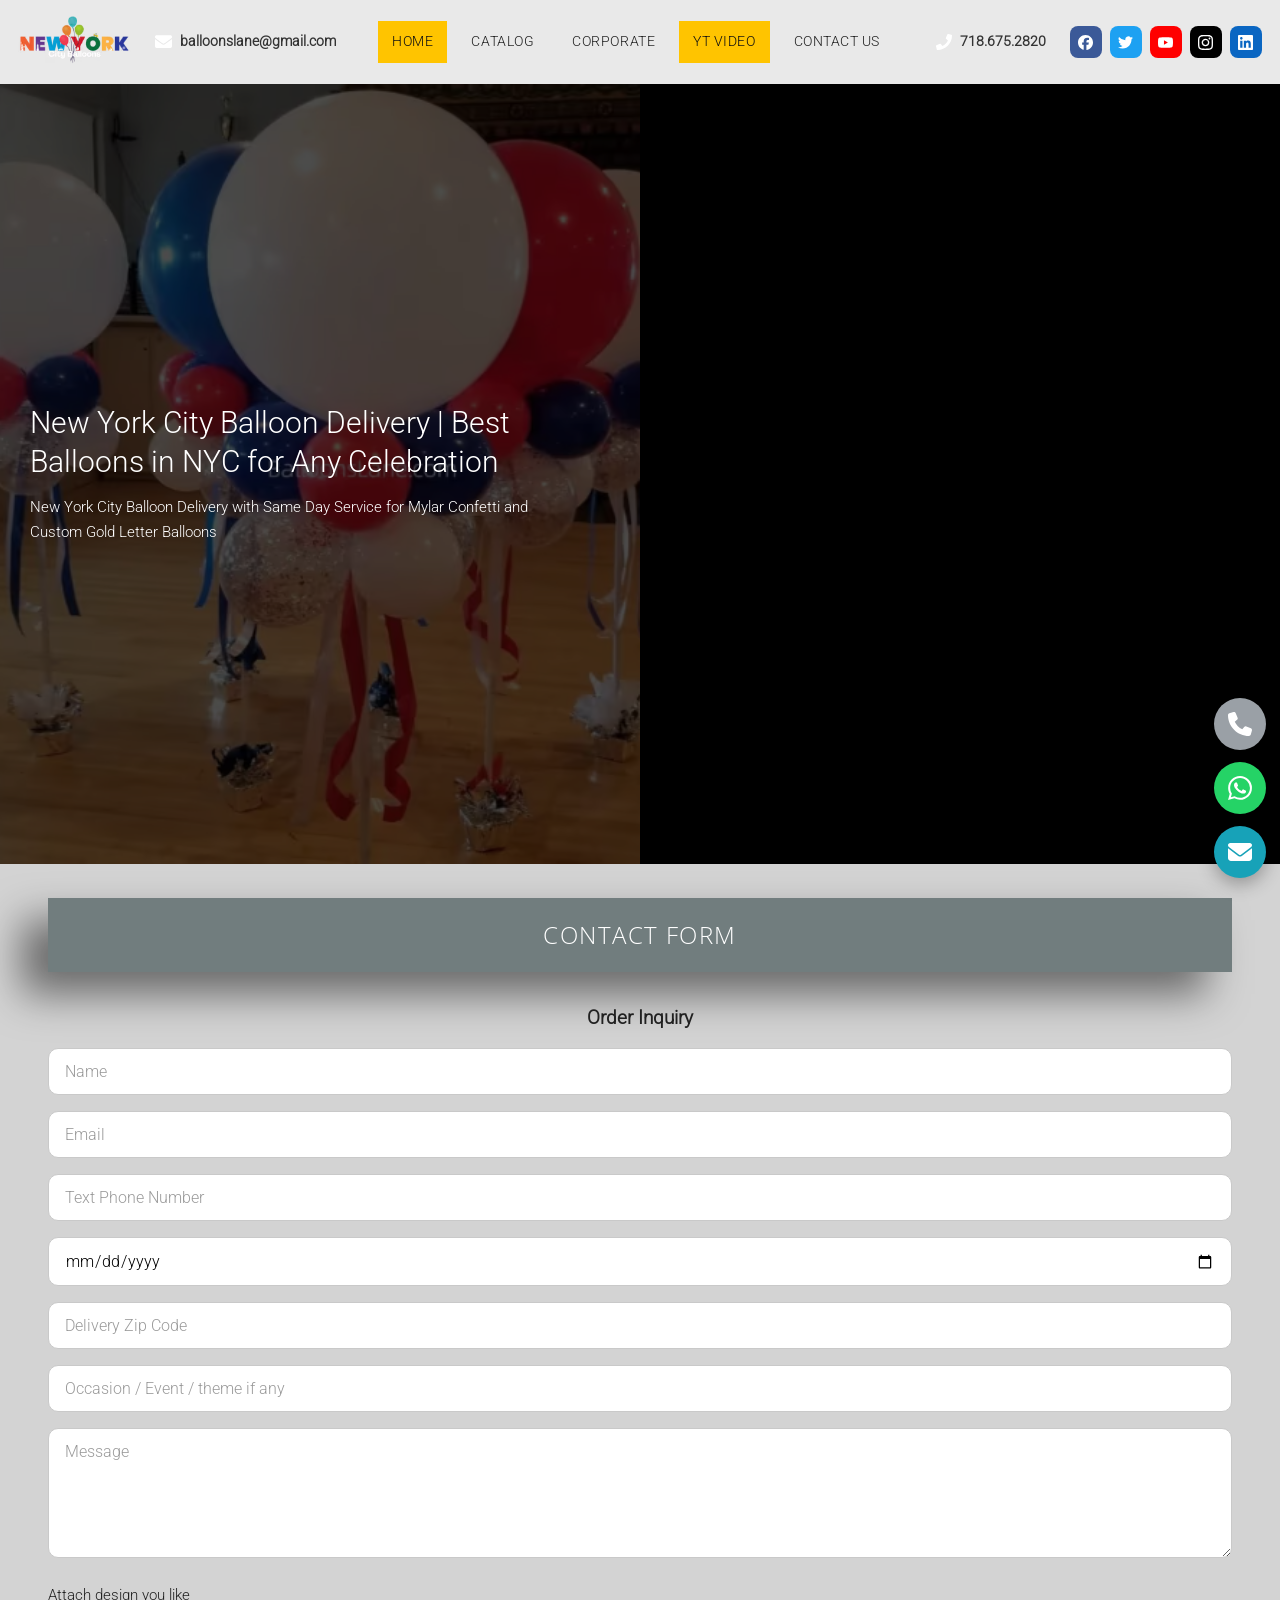
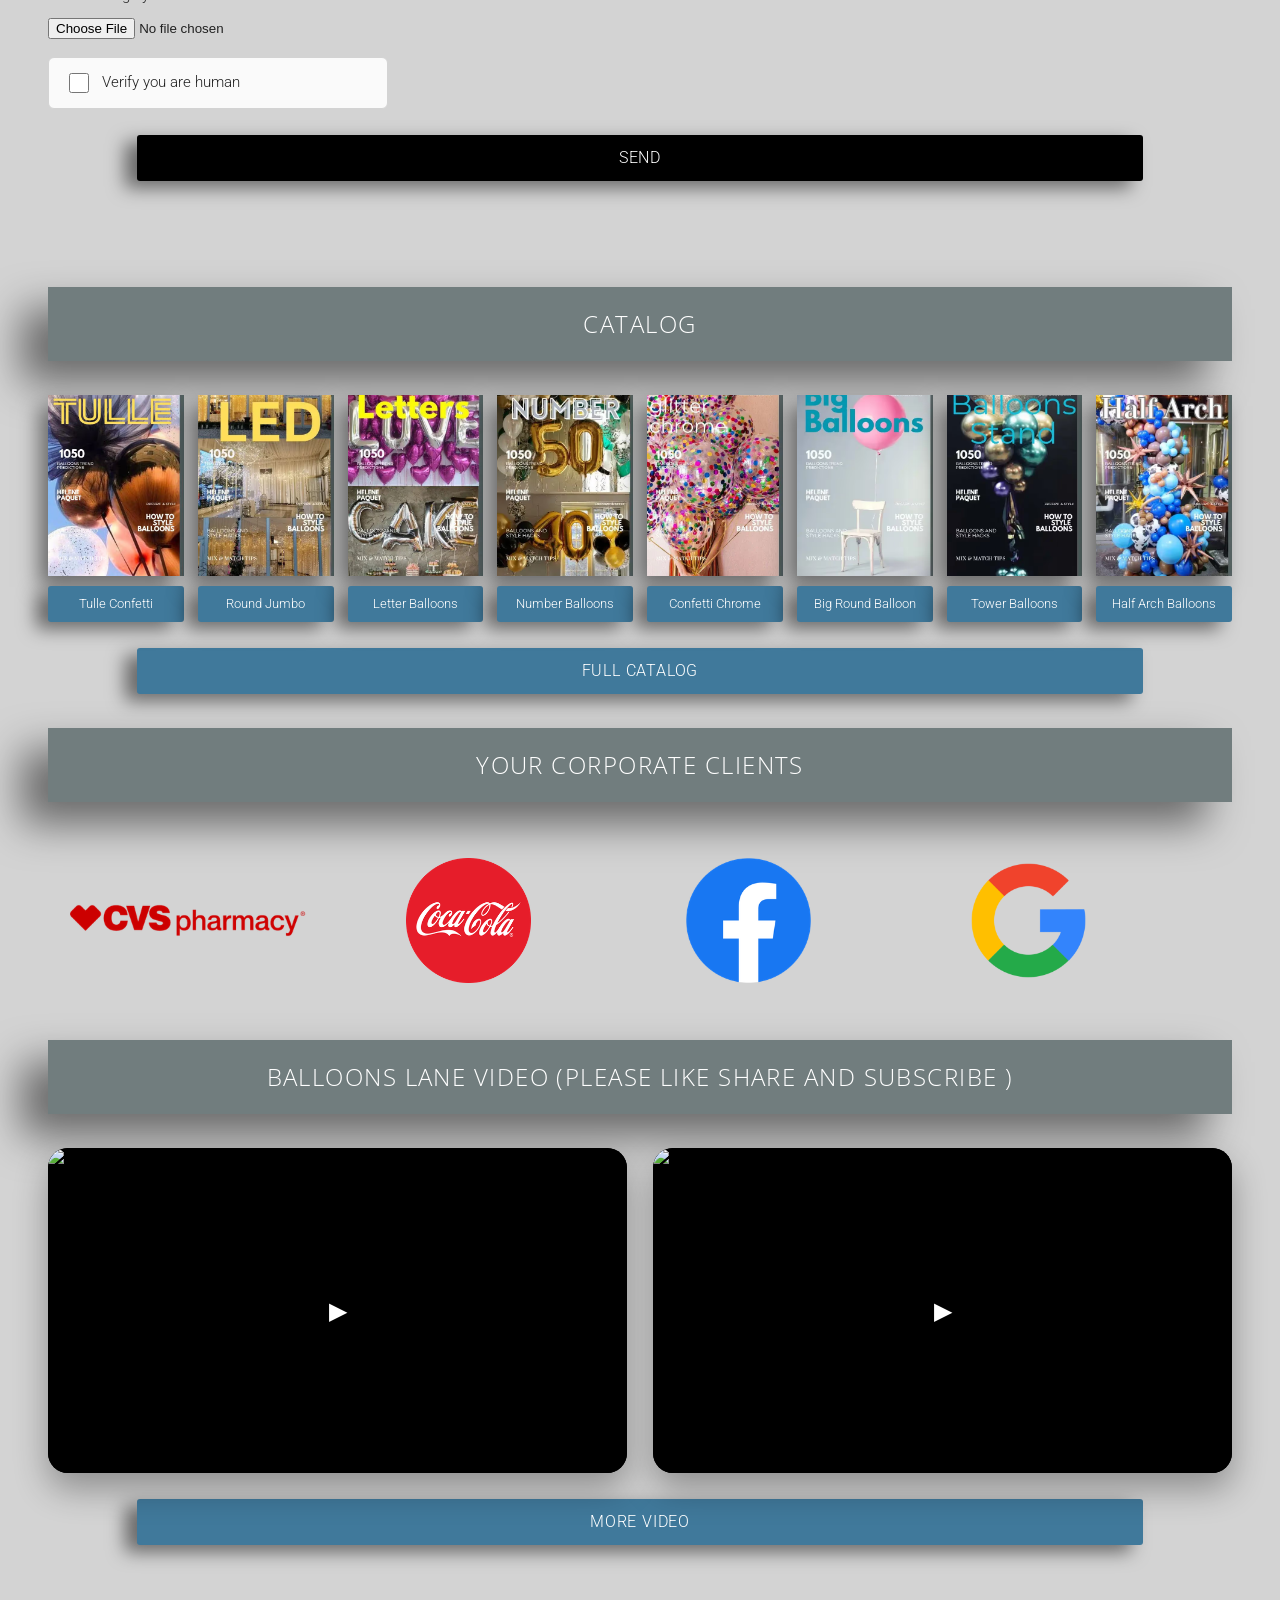
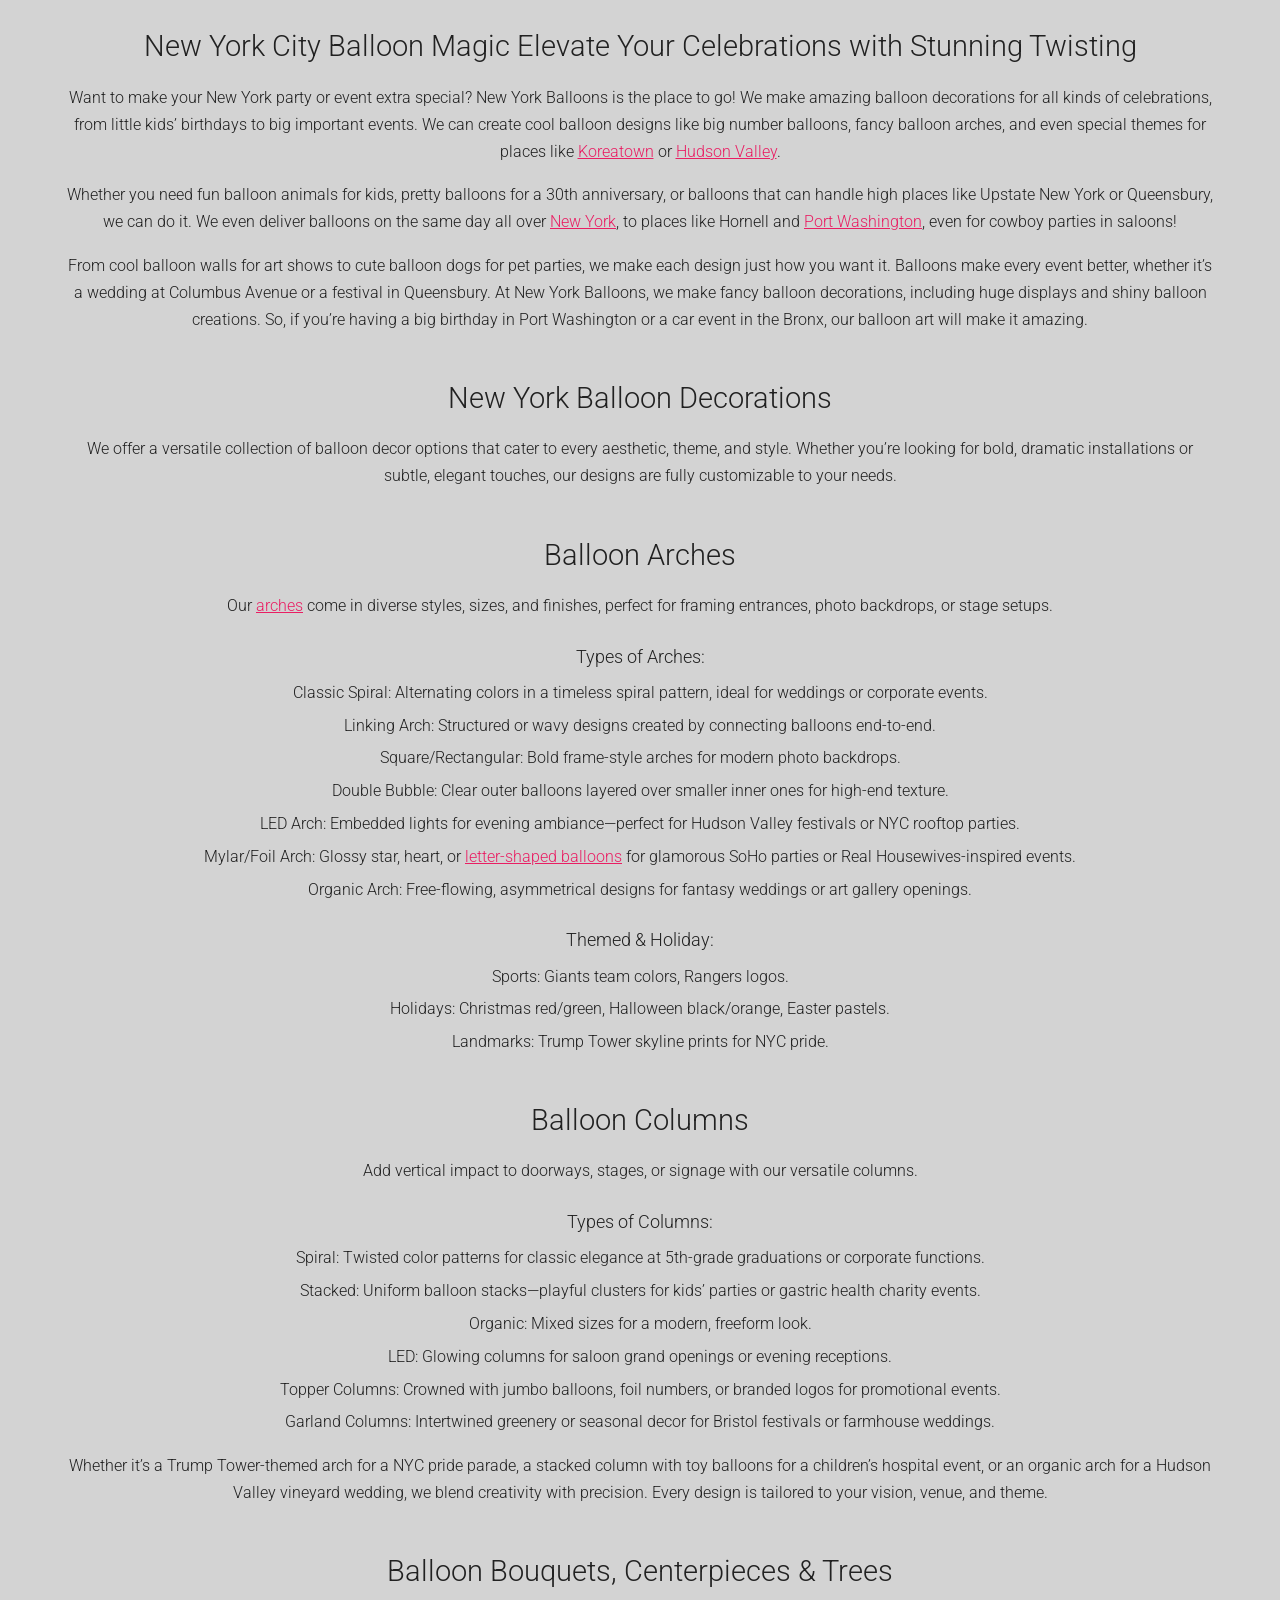
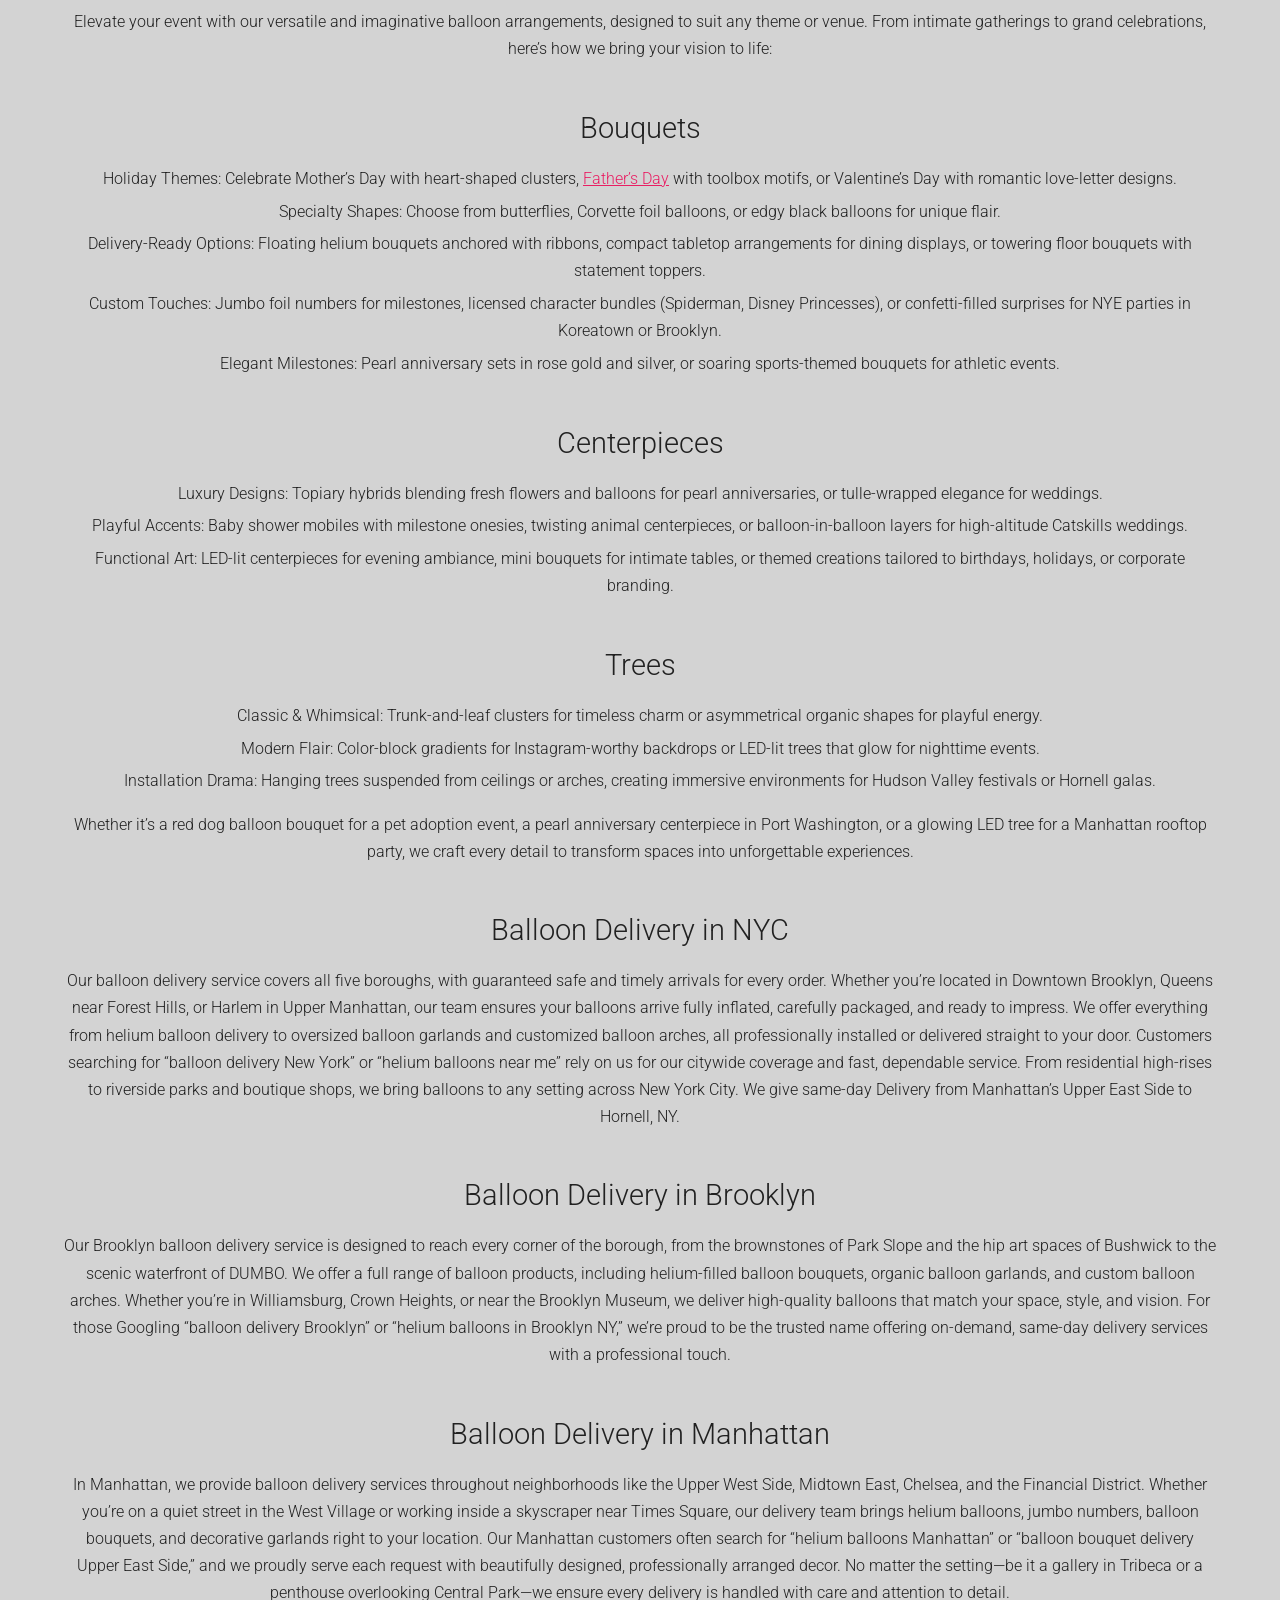
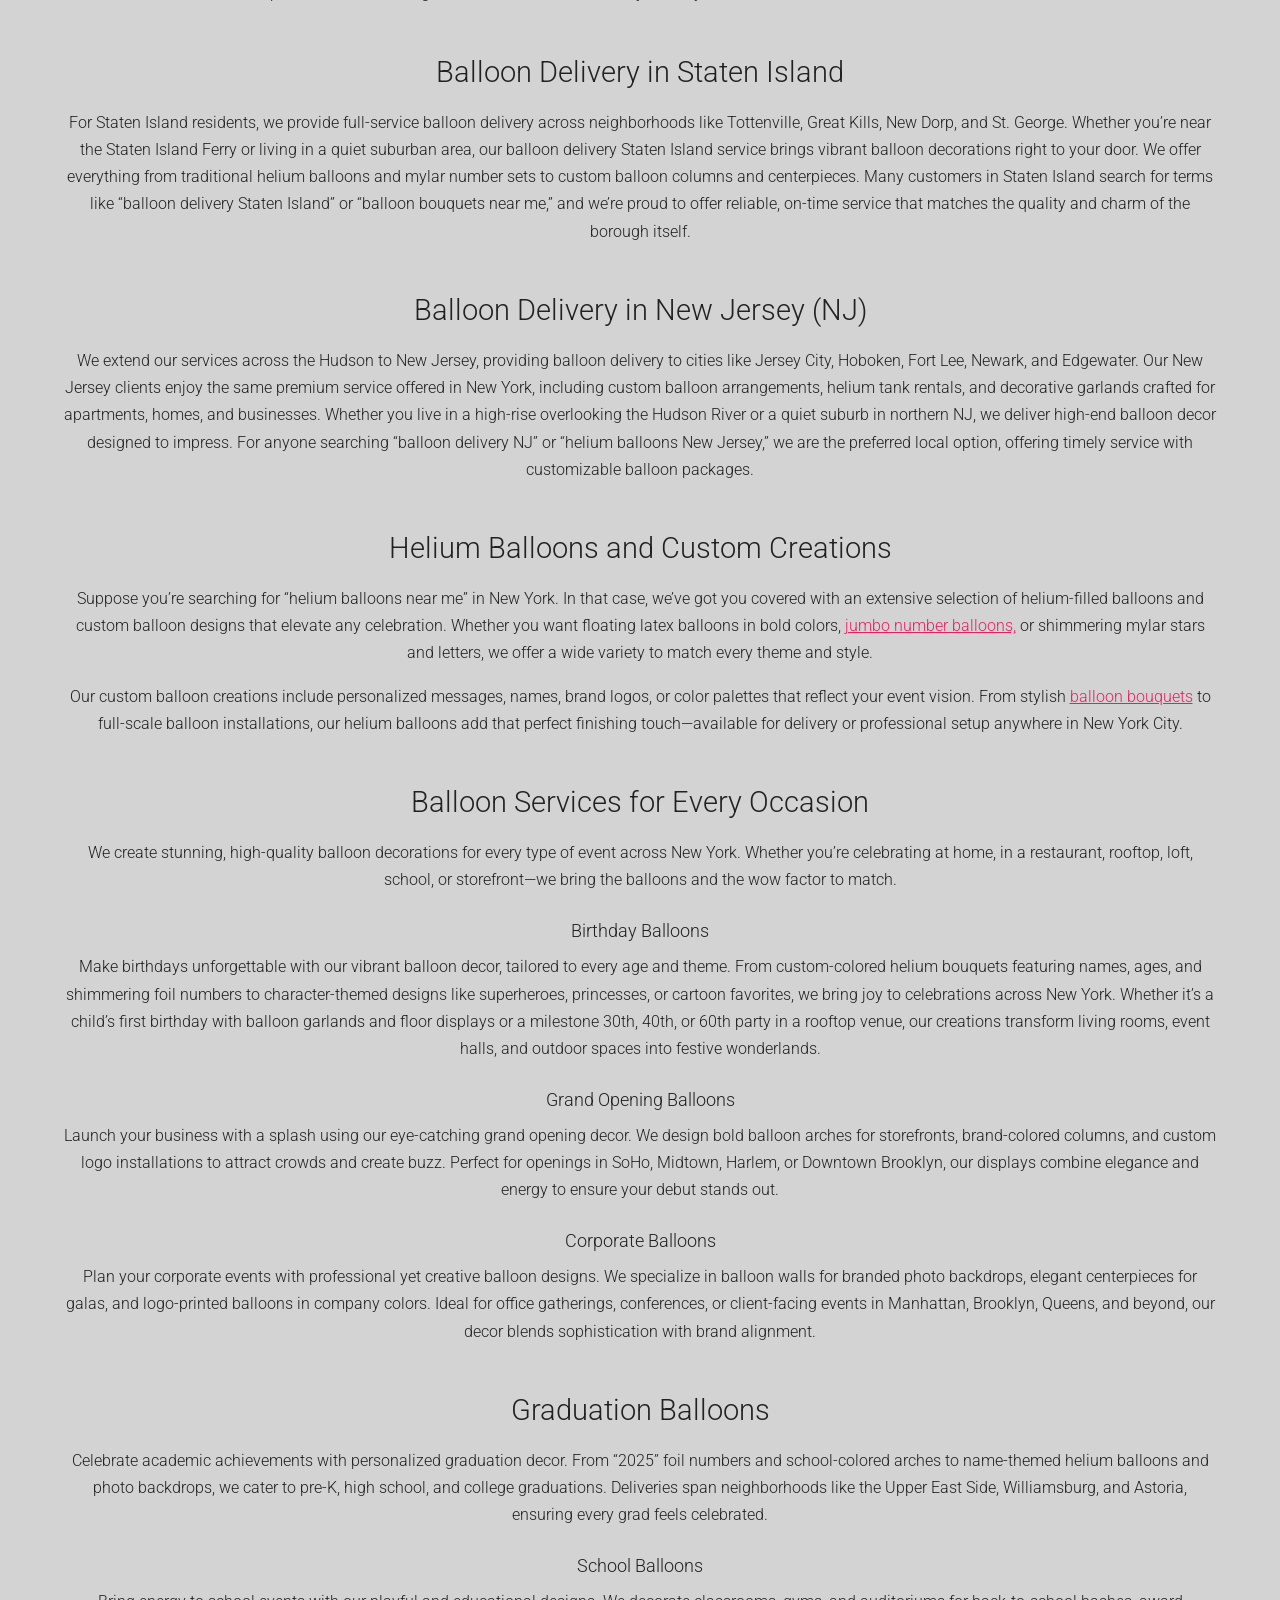
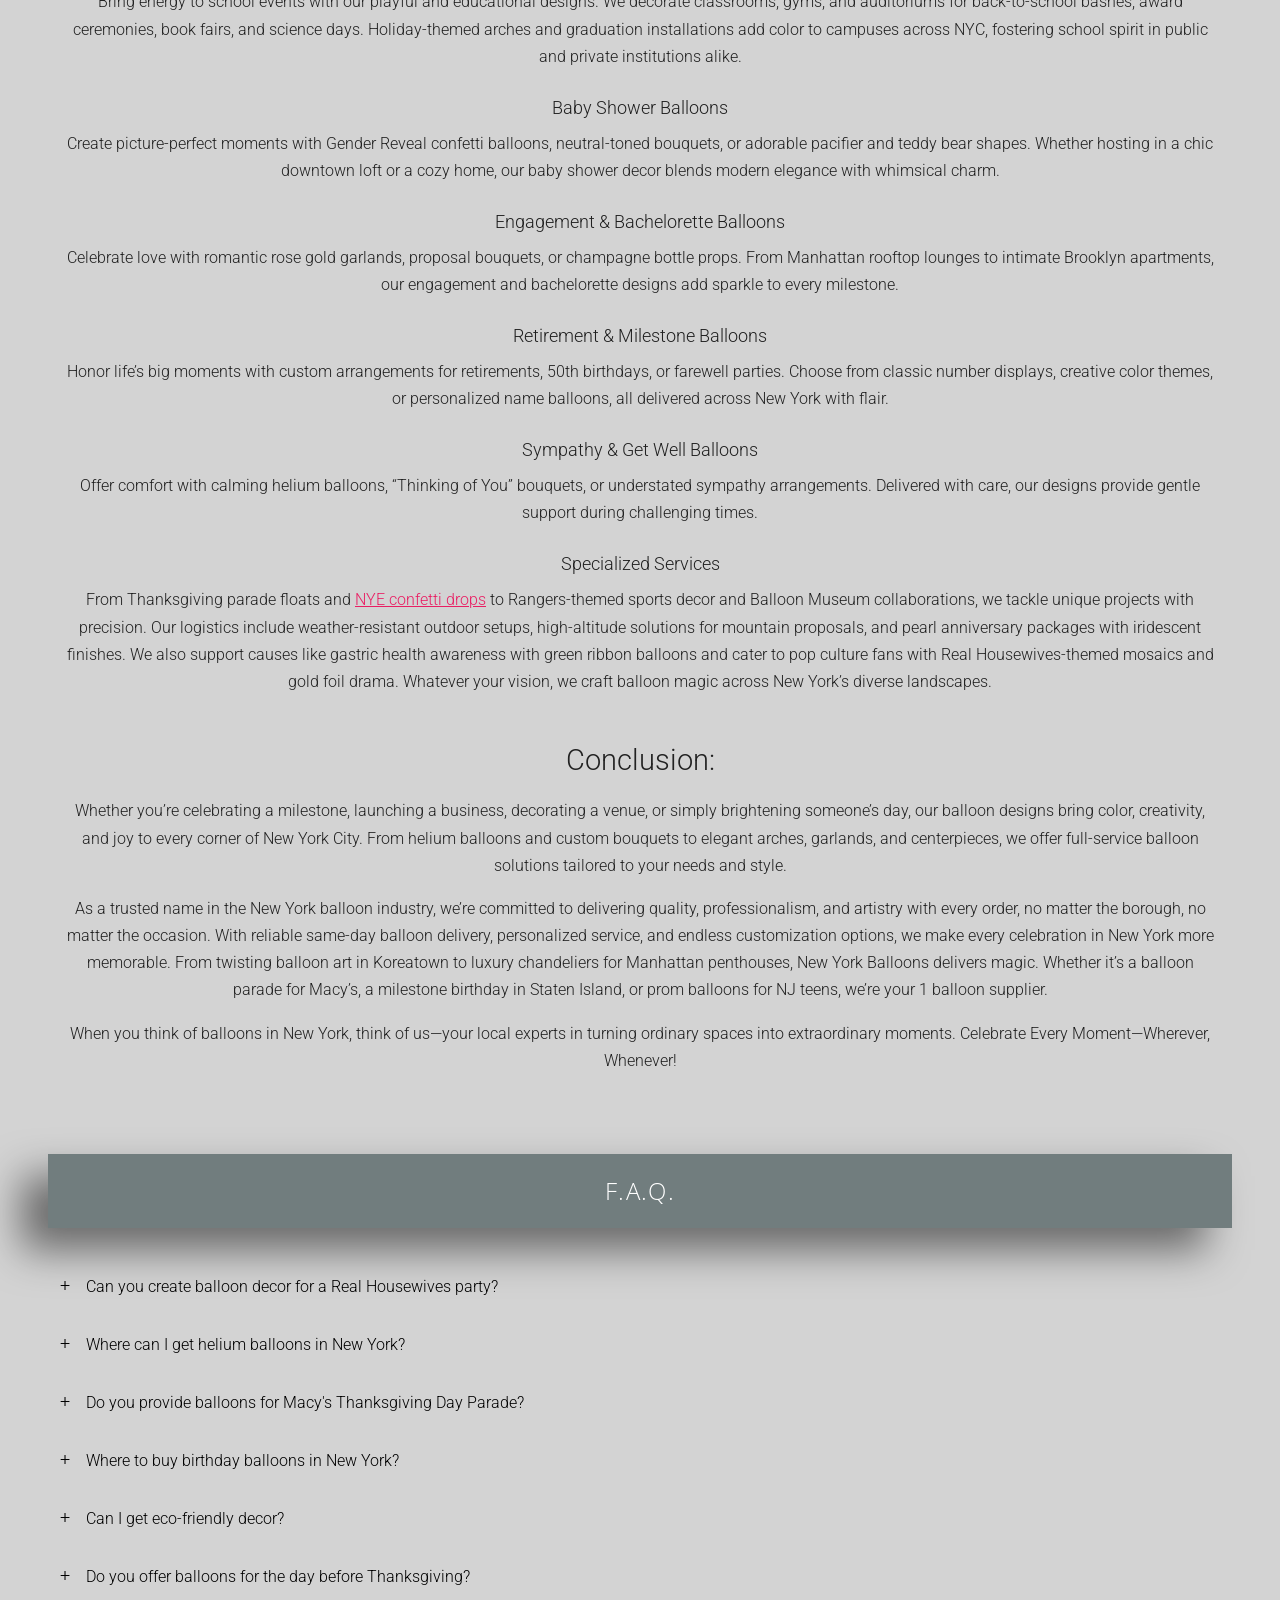
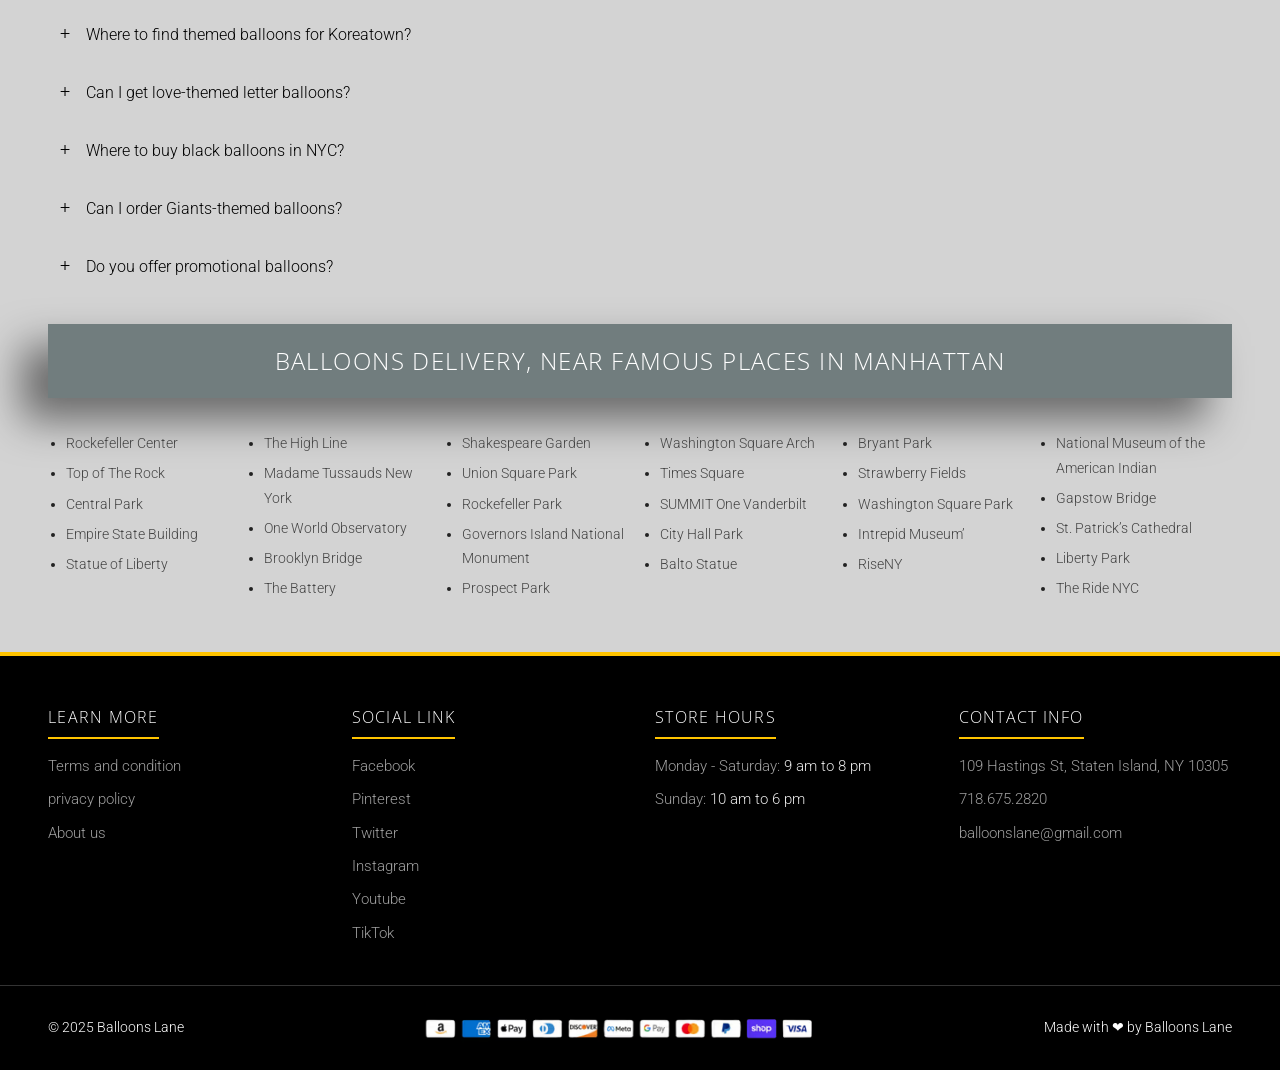
==== commit 9b2fc2db: "Import website package" ====
--- a/index.html
+++ b/index.html
@@ -1,3 +1,3 @@
-<!DOCTYPE html><html lang="en"> <head><meta charset="utf-8"><meta name="viewport" content="width=device-width, initial-scale=1"><title>New York City Balloon Delivery | Same-Day Balloons for Every Occasion</title><meta name="description" content="New York City balloon delivery with same-day service for Mylar, confetti and custom gold letter balloons — balloon arches, columns, bouquets and centerpieces delivered across NYC, Brooklyn, Manhattan, Staten Island and New Jersey."><meta name="robots" content="index, follow"><link rel="canonical" href="https://newyorkcityballoondelivery.net/"><meta property="og:type" content="website"><meta property="og:title" content="New York City Balloon Delivery | Same-Day Balloons for Every Occasion"><meta property="og:description" content="New York City balloon delivery with same-day service for Mylar, confetti and custom gold letter balloons — balloon arches, columns, bouquets and centerpieces delivered across NYC, Brooklyn, Manhattan, Staten Island and New Jersey."><meta property="og:url" content="https://newyorkcityballoondelivery.net/"><meta property="og:image" content="https://newyorkcityballoondelivery.net/images/new-york-city-balloons-logo.png"><meta name="twitter:card" content="summary_large_image"><link rel="icon" href="/favicon.ico" sizes="any"><link rel="icon" type="image/png" href="/images/favicon-512.png"><link rel="apple-touch-icon" href="/images/apple-touch-icon.png"><link rel="preload" as="font" type="font/woff2" href="/fonts/roboto-300-latin.woff2" crossorigin fetchpriority="high"><link rel="preload" as="font" type="font/woff2" href="/fonts/open-sans-300-latin.woff2" crossorigin fetchpriority="high"><link rel="preload" as="image" type="image/avif" href="/_astro/red-white-blue-round-latex-balloons-birthday.DPq_jELs_h0GbI.avif" fetchpriority="high"><link rel="stylesheet" href="/_astro/catalog.CJxC7bFk.css">
-<style>.hero-photo-img[data-astro-cid-ewxirvlt]{position:absolute;inset:0;width:100%;height:100%;object-fit:cover;object-position:center center;display:block;z-index:0}.hero-left[data-astro-cid-ewxirvlt]:before{z-index:1;background:#000000b3}.hero-left-text[data-astro-cid-ewxirvlt]{z-index:2}.hero-right[data-astro-cid-ewxirvlt] iframe[data-astro-cid-ewxirvlt]{position:absolute;top:50%;left:50%;transform:translate(-50%,-50%) scale(1.4);width:auto;height:100%;min-width:100%;min-height:100%;max-width:none;aspect-ratio:16/9;border:0}@media(max-width:767px){.hero-left[data-astro-cid-ewxirvlt]:before{background:#0000}}.verify-row[data-astro-cid-gadahxkm]{display:flex;align-items:center;border:1px solid #d3d3d3;border-radius:6px;background:#fafafa;padding:12px 16px;margin:6px 0 20px;max-width:340px}.verify-row[data-astro-cid-gadahxkm] label[data-astro-cid-gadahxkm]{display:flex;align-items:center;gap:10px;font-weight:400;margin:0;cursor:pointer}.verify-row[data-astro-cid-gadahxkm] input[data-astro-cid-gadahxkm]{width:20px;height:20px}.form-target[data-astro-cid-gadahxkm]{position:absolute;width:1px;height:1px;border:0;opacity:0;pointer-events:none}
-</style></head><body> <header class="site-header"> <div class="header-inner"> <a class="brand" href="/" aria-label="New York City Balloon Delivery home"> <img src="/_astro/new-york-city-balloons-logo.BGeBCRIU_17l9LH.avif" alt="New York City Balloons multicolor wordmark logo" loading="eager" fetchpriority="high" decoding="async" width="170" height="96"> </a> <div class="header-contact header-contact-email"> <svg aria-hidden="true" viewBox="0 0 512 512" width="17" height="17" fill="#ffffff" xmlns="http://www.w3.org/2000/svg"><path d="M502.3 190.8c3.9-3.1 9.7-.2 9.7 4.7V400c0 26.5-21.5 48-48 48H48c-26.5 0-48-21.5-48-48V195.6c0-5 5.7-7.8 9.7-4.7 22.4 17.4 52.1 39.5 154.1 113.6 21.1 15.4 56.7 47.8 92.2 47.6 35.7.3 72-32.8 92.3-47.6 102-74.1 131.6-96.3 154-113.7zM256 320c23.2.4 56.6-29.2 73.4-41.4 132.7-96.3 142.8-104.7 173.4-128.7 5.8-4.5 9.2-11.5 9.2-18.9v-19c0-26.5-21.5-48-48-48H48C21.5 64 0 85.5 0 112v19c0 7.4 3.4 14.3 9.2 18.9 30.6 23.9 40.7 32.4 173.4 128.7 16.8 12.2 50.2 41.8 73.4 41.4z"></path></svg> <a href="mailto:balloonslane@gmail.com"><span class="hide-m">balloonslane@gmail.com</span><span style="display:none">mail</span></a> </div> <button class="nav-toggle" type="button" aria-label="Open menu" aria-expanded="false" aria-controls="mainNav">☰</button> <nav class="main-nav" id="mainNav" aria-label="Main navigation"> <a href="/" class="active" >HOME</a> <a href="/catalog/" class="" >CATALOG</a> <a href="/#corporate" class="" data-spy-link>CORPORATE</a> <a href="/#yt" class="" data-spy-link>YT VIDEO</a> <a href="/contact-us/" class="" >CONTACT US</a> </nav> <div class="header-contact header-contact-phone"> <svg aria-hidden="true" viewBox="0 0 512 512" width="16" height="16" fill="#ffffff" xmlns="http://www.w3.org/2000/svg"><path d="M493.4 24.6l-104-24c-11.3-2.6-22.9 3.3-27.5 13.9l-48 112c-4.2 9.8-1.4 21.3 6.9 28l60.6 49.6c-36 76.7-98.9 140.5-177.2 177.2l-49.6-60.6c-6.8-8.3-18.2-11.1-28-6.9l-112 48C3.9 366.5-2 378.1.6 389.4l24 104C27.1 504.2 36.7 512 48 512c256.1 0 464-207.5 464-464 0-11.2-7.7-20.9-18.6-23.4z"></path></svg> <a href="tel:7186752820">718.675.2820</a> </div> <div class="header-social" aria-label="Social links"> <a href="https://www.facebook.com/balloonslane/" target="_blank" rel="noopener" aria-label="Facebook"><img src="/images/social/facebook.svg" alt="" width="15" height="15" aria-hidden="true"></a> <a href="https://twitter.com/balloonslane" target="_blank" rel="noopener" aria-label="Twitter"><img src="/images/social/twitter.svg" alt="" width="15" height="15" aria-hidden="true"></a> <a href="https://www.youtube.com/channel/UCdsIWq3AVAGaRpFoQ8-T3CA" target="_blank" rel="noopener" aria-label="YouTube"><img src="/images/social/youtube.svg" alt="" width="15" height="15" aria-hidden="true"></a> <a href="https://www.instagram.com/balloonslane2/" target="_blank" rel="noopener" aria-label="Instagram"><img src="/images/social/instagram.svg" alt="" width="15" height="15" aria-hidden="true"></a> <a href="https://www.linkedin.com/in/balloonslane/" target="_blank" rel="noopener" aria-label="LinkedIn"><img src="/images/social/linkedin.svg" alt="" width="15" height="15" aria-hidden="true"></a> </div> </div> </header>  <main> <section class="hero-split" data-astro-cid-ewxirvlt> <div class="hero-pane hero-left" data-astro-cid-ewxirvlt> <img src="/_astro/red-white-blue-round-latex-balloons-birthday.DPq_jELs_h0GbI.avif" alt="Big red, white and blue round latex balloons with small latex balloons for a birthday" loading="eager" fetchpriority="high" decoding="async" data-astro-cid-ewxirvlt="true" width="600" height="542" class="hero-photo-img"> <div class="hero-left-text" data-astro-cid-ewxirvlt> <h1 data-astro-cid-ewxirvlt>New York City Balloon Delivery | Best Balloons in NYC for Any Celebration</h1> <p data-astro-cid-ewxirvlt>New York City Balloon Delivery with Same Day Service for Mylar Confetti and Custom Gold Letter Balloons</p> </div> </div> <div class="hero-pane hero-right" data-astro-cid-ewxirvlt> <iframe id="heroYt" class="elementor-background-video-embed" role="presentation" frameborder="0" allowfullscreen allow="accelerometer; autoplay; clipboard-write; encrypted-media; gyroscope; picture-in-picture; web-share" referrerpolicy="strict-origin-when-cross-origin" title="21st Birthay balloons bouquet of mix balloons | big clear bubble balloon with tulle inside" width="100%" height="100%" src="https://www.youtube.com/embed/zTg6BRkmhX0?controls=0&rel=0&playsinline=1&cc_load_policy=0&autoplay=1&mute=1&loop=1&playlist=zTg6BRkmhX0" data-astro-cid-ewxirvlt></iframe> </div> </section>  <script type="module">(function(){function t(){var s=document.querySelector(".hero-right"),e=document.getElementById("heroYt");if(!(!s||!e)){var o=s.clientWidth,r=s.clientHeight;if(!(!o||!r)){var d=16/9,l=1.4,n,i;o/r>d?(n=o*l,i=n/d):(i=r*l,n=i*d),e.style.width=n+"px",e.style.height=i+"px",e.style.maxWidth="none",e.style.left=(o-n)/2+"px",e.style.top=(r-i)/2+"px",e.style.transform="none"}}}window.addEventListener("load",t),window.addEventListener("resize",t),t(),setTimeout(t,500),setTimeout(t,2e3)})();</script> <section id="contact" data-spy data-astro-cid-gadahxkm> <div class="container" data-astro-cid-gadahxkm> <div class="band" data-astro-cid-gadahxkm><h2 data-astro-cid-gadahxkm>CONTACT FORM</h2></div> <h3 style="text-align:center" data-astro-cid-gadahxkm>Order Inquiry</h3> <form class="inquiry-form" method="post" enctype="multipart/form-data" action="https://formsubmit.co/seooptimizeragency@gmail.com" novalidate data-astro-cid-gadahxkm> <input type="hidden" name="_subject" value="New Order Inquiry - New York City Balloon Delivery" data-astro-cid-gadahxkm> <input type="hidden" name="_template" value="table" data-astro-cid-gadahxkm> <input type="hidden" name="_next" value="https://newyorkcityballoondelivery.net/form-sent/" data-astro-cid-gadahxkm> <input type="text" name="_honey" style="display:none" tabindex="-1" autocomplete="off" data-astro-cid-gadahxkm> <div class="field" data-astro-cid-gadahxkm> <label class="sr-only" for="cf-name" data-astro-cid-gadahxkm>Name</label> <input type="text" id="cf-name" name="name" autocomplete="name" placeholder="Name" data-astro-cid-gadahxkm> </div> <div class="field" data-astro-cid-gadahxkm> <label class="sr-only" for="cf-email" data-astro-cid-gadahxkm>Email</label> <input type="email" id="cf-email" name="email" autocomplete="email" placeholder="Email" required data-astro-cid-gadahxkm> </div> <div class="field" data-astro-cid-gadahxkm> <label class="sr-only" for="cf-phone" data-astro-cid-gadahxkm>Text Phone Number</label> <input type="number" id="cf-phone" name="phone" autocomplete="tel" placeholder="Text Phone Number" data-astro-cid-gadahxkm> </div> <div class="field" data-astro-cid-gadahxkm> <label class="sr-only" for="cf-date" data-astro-cid-gadahxkm>Event Date</label> <input type="date" id="cf-date" name="event_date" placeholder="Event Date" required data-astro-cid-gadahxkm> </div> <div class="field" data-astro-cid-gadahxkm> <label class="sr-only" for="cf-zip" data-astro-cid-gadahxkm>Delivery Zip Code</label> <input type="number" id="cf-zip" name="delivery_zip" placeholder="Delivery Zip Code" required data-astro-cid-gadahxkm> </div> <div class="field" data-astro-cid-gadahxkm> <label class="sr-only" for="cf-occasion" data-astro-cid-gadahxkm>Occasion / Event / theme if any</label> <input type="text" id="cf-occasion" name="occasion" placeholder="Occasion / Event / theme if any" data-astro-cid-gadahxkm> </div> <div class="field" data-astro-cid-gadahxkm> <label class="sr-only" for="cf-msg" data-astro-cid-gadahxkm>Message</label> <textarea id="cf-msg" name="message" required placeholder="Message" data-astro-cid-gadahxkm></textarea> </div> <div class="field" data-astro-cid-gadahxkm> <label for="cf-file" style="font-weight:400" data-astro-cid-gadahxkm>Attach design you like</label> <input type="file" id="cf-file" name="attachment" data-astro-cid-gadahxkm> </div> <div class="verify-row" data-astro-cid-gadahxkm> <label data-astro-cid-gadahxkm><input type="checkbox" name="human_verified" value="yes" data-astro-cid-gadahxkm> Verify you are human</label> </div> <button type="submit" class="btn btn-send btn-wide" data-astro-cid-gadahxkm>Send</button> <p class="form-status" role="status" aria-live="polite" data-astro-cid-gadahxkm></p> <iframe class="form-target" name="form-target-cf" title="Form submission" aria-hidden="true" tabindex="-1" data-astro-cid-gadahxkm></iframe> </form> </div> </section>  <section id="catalog" data-spy> <div class="container"> <div class="band"><h2>CATALOG</h2></div> <div class="cat-row"> <div class="cat-mini"> <img src="/_astro/tulle-confetti-glitter-sparkle-balloons.B8RBjwCz_ZBVr5I.avif" alt="Tulle confetti glitter sparkle balloons" loading="lazy" decoding="async" fetchpriority="auto" width="450" height="750"> <a class="mini-btn" href="https://balloonsnumber.com/tulle-confetti" target="_blank" rel="noopener">Tulle Confetti</a> </div><div class="cat-mini"> <img src="/_astro/round-jumbo-led-clear-personalized-balloons.D7akDjpv_BW0bY.avif" alt="Round jumbo LED clear personalized balloons" loading="lazy" decoding="async" fetchpriority="auto" width="450" height="750"> <a class="mini-btn" href="https://balloonsnumber.com/round-jumbo-led-clear-personalize-balloons/" target="_blank" rel="noopener">Round Jumbo</a> </div><div class="cat-mini"> <img src="/_astro/number-name-letters-age-milestone-balloons.CuW2fah8_Z1JPI3k.avif" alt="Number name letters age milestone balloons" loading="lazy" decoding="async" fetchpriority="auto" width="450" height="750"> <a class="mini-btn" href="https://balloonsnumber.com/letter-balloons/" target="_blank" rel="noopener">Letter Balloons</a> </div><div class="cat-mini"> <img src="/_astro/gold-number-balloons.BACMHKxj_J9mJL.avif" alt="Gold number balloons" loading="lazy" decoding="async" fetchpriority="auto" width="450" height="750"> <a class="mini-btn" href="https://balloonsnumber.com/number-balloons/" target="_blank" rel="noopener">Number Balloons</a> </div><div class="cat-mini"> <img src="/_astro/confetti-chrome-glitter-balloons.BlEAE0JY_Z24bk6y.avif" alt="Confetti chrome glitter balloons" loading="lazy" decoding="async" fetchpriority="auto" width="450" height="750"> <a class="mini-btn" href="https://balloonsnumber.com/confetti-chrome/" target="_blank" rel="noopener">Confetti Chrome</a> </div><div class="cat-mini"> <img src="/_astro/big-giant-large-round-jumbo-balloons.CFZZ53dI_Zjr9EG.avif" alt="Big giant large round jumbo balloons" loading="lazy" decoding="async" fetchpriority="auto" width="450" height="750"> <a class="mini-btn" href="https://balloonsnumber.com/big-round-balloons/" target="_blank" rel="noopener">Big Round Balloon</a> </div><div class="cat-mini"> <img src="/_astro/balloons-tower-stand.DVL_oAqG_Znwy4W.avif" alt="Balloons tower stand" loading="lazy" decoding="async" fetchpriority="auto" width="450" height="750"> <a class="mini-btn" href="https://balloonsnumber.com/tower-balloons/" target="_blank" rel="noopener">Tower Balloons</a> </div><div class="cat-mini"> <img src="/_astro/balloons-half-arch.Cawld8iV_Z1s7xXq.avif" alt="Balloons half arch" loading="lazy" decoding="async" fetchpriority="auto" width="450" height="750"> <a class="mini-btn" href="https://balloonsnumber.com/half-arch-balloons" target="_blank" rel="noopener">Half Arch Balloons</a> </div> </div> <a class="btn btn-blue btn-wide" href="/catalog/">Full Catalog</a> </div> </section> <section id="corporate" data-spy> <div class="container"> <div class="band"><h2>YOUR CORPORATE CLIENTS</h2></div> <div class="corp-wrap"> <div class="corp-track"> <div class="corp-logo"><img src="/_astro/corporate-client-cvs-logo.cIzOAxyp_b4gfL.png" alt="CVS Pharmacy logo" loading="lazy" decoding="async" fetchpriority="auto" width="360" height="49"></div><div class="corp-logo"><img src="/_astro/corporate-client-coca-cola-logo.OS0SBDIX_Z1MdUjT.png" alt="Coca-Cola logo" loading="lazy" decoding="async" fetchpriority="auto" width="240" height="240"></div><div class="corp-logo"><img src="/_astro/corporate-client-facebook-logo.BtoraQki_ZiBtiv.png" alt="Facebook logo" loading="lazy" decoding="async" fetchpriority="auto" width="200" height="200"></div><div class="corp-logo"><img src="/_astro/corporate-client-google-logo.DZYQsEk7_1TCuna.png" alt="Google logo" loading="lazy" decoding="async" fetchpriority="auto" width="200" height="200"></div><div class="corp-logo"><img src="/_astro/corporate-client-amazon-logo.Cjmk4jff_13b45u.png" alt="Amazon logo" loading="lazy" decoding="async" fetchpriority="auto" width="200" height="200"></div><div class="corp-logo"><img src="/_astro/corporate-client-netflix-logo.ByGo4X3l_Z2c6Csi.png" alt="Netflix logo" loading="lazy" decoding="async" fetchpriority="auto" width="200" height="200"></div> <div class="corp-logo" aria-hidden="true"><img src="/_astro/corporate-client-cvs-logo.cIzOAxyp_b4gfL.png" alt loading="lazy" decoding="async" fetchpriority="auto" width="360" height="49"></div><div class="corp-logo" aria-hidden="true"><img src="/_astro/corporate-client-coca-cola-logo.OS0SBDIX_Z1MdUjT.png" alt loading="lazy" decoding="async" fetchpriority="auto" width="240" height="240"></div><div class="corp-logo" aria-hidden="true"><img src="/_astro/corporate-client-facebook-logo.BtoraQki_ZiBtiv.png" alt loading="lazy" decoding="async" fetchpriority="auto" width="200" height="200"></div><div class="corp-logo" aria-hidden="true"><img src="/_astro/corporate-client-google-logo.DZYQsEk7_1TCuna.png" alt loading="lazy" decoding="async" fetchpriority="auto" width="200" height="200"></div><div class="corp-logo" aria-hidden="true"><img src="/_astro/corporate-client-amazon-logo.Cjmk4jff_13b45u.png" alt loading="lazy" decoding="async" fetchpriority="auto" width="200" height="200"></div><div class="corp-logo" aria-hidden="true"><img src="/_astro/corporate-client-netflix-logo.ByGo4X3l_Z2c6Csi.png" alt loading="lazy" decoding="async" fetchpriority="auto" width="200" height="200"></div> </div> </div> </div> </section> <section id="yt" data-spy> <div class="container"> <div class="band"><h2>BALLOONS LANE VIDEO (PLEASE LIKE SHARE AND SUBSCRIBE )</h2></div> <div class="video-grid"> <div class="video-card"> <button class="yt-facade" type="button" data-yt="TZnbLknfv4A" data-title="Pastel Balloons Garland for Baby Shower, Birthday, Wedding, and Event Balloon Garland | Balloonslane" aria-label="Play video: Pastel Balloons Garland for Baby Shower, Birthday, Wedding, and Event Balloon Garland | Balloonslane"> <img src="https://i.ytimg.com/vi/TZnbLknfv4A/hqdefault.jpg" alt="Pastel Balloons Garland for Baby Shower, Birthday, Wedding, and Event Balloon Garland | Balloonslane" width="480" height="360" loading="lazy"> <span class="yt-play" aria-hidden="true">&#9654;</span> </button> </div><div class="video-card"> <button class="yt-facade" type="button" data-yt="ttRtw2JgJ04" data-title="30th Birthday Balloon Clusters | Big Silver Mylar Numbers, Star &#38; Chrome Balloons Decoration Ideas" aria-label="Play video: 30th Birthday Balloon Clusters | Big Silver Mylar Numbers, Star &#38; Chrome Balloons Decoration Ideas"> <img src="https://i.ytimg.com/vi/ttRtw2JgJ04/hqdefault.jpg" alt="30th Birthday Balloon Clusters | Big Silver Mylar Numbers, Star &#38; Chrome Balloons Decoration Ideas" width="480" height="360" loading="lazy"> <span class="yt-play" aria-hidden="true">&#9654;</span> </button> </div> </div> <div class="more-video"> <a class="btn btn-blue btn-wide" href="https://www.youtube.com/@BalloonsLane?sub_confirmation=1" target="_blank" rel="noopener">More Video</a> </div> </div> </section> <section class="seo-copy"> <h2>New York City Balloon Magic Elevate Your Celebrations with Stunning Twisting</h2> <p>Want to make your New York party or event extra special? New York Balloons is the place to go! We make amazing balloon decorations for all kinds of celebrations, from little kids’ birthdays to big important events. We can create cool balloon designs like big number balloons, fancy balloon arches, and even special themes for places like <a href="https://en.wikipedia.org/wiki/Koreatown,_Manhattan">Koreatown</a> or <a href="https://en.wikipedia.org/wiki/Hudson_Valley">Hudson Valley</a>.</p> <p>Whether you need fun balloon animals for kids, pretty balloons for a 30th anniversary, or balloons that can handle high places like Upstate New York or Queensbury, we can do it. We even deliver balloons on the same day all over <a href="https://en.wikipedia.org/wiki/New_York_City">New York</a>, to places like Hornell and <a href="https://en.wikipedia.org/wiki/Port_Washington,_New_York">Port Washington</a>, even for cowboy parties in saloons!</p> <p>From cool balloon walls for art shows to cute balloon dogs for pet parties, we make each design just how you want it. Balloons make every event better, whether it’s a wedding at Columbus Avenue or a festival in Queensbury. At New York Balloons, we make fancy balloon decorations, including huge displays and shiny balloon creations. So, if you’re having a big birthday in Port Washington or a car event in the Bronx, our balloon art will make it amazing.</p> <h2>New York Balloon Decorations</h2> <p>We offer a versatile collection of balloon decor options that cater to every aesthetic, theme, and style. Whether you’re looking for bold, dramatic installations or subtle, elegant touches, our designs are fully customizable to your needs.</p> <h2>Balloon Arches</h2> <p>Our <a href="https://balloonsnumber.com/half-arch-balloons">arches</a> come in diverse styles, sizes, and finishes, perfect for framing entrances, photo backdrops, or stage setups.</p> <h3>Types of Arches:</h3> <ul> <li>Classic Spiral: Alternating colors in a timeless spiral pattern, ideal for weddings or corporate events.</li> <li>Linking Arch: Structured or wavy designs created by connecting balloons end-to-end.</li> <li>Square/Rectangular: Bold frame-style arches for modern photo backdrops.</li> <li>Double Bubble: Clear outer balloons layered over smaller inner ones for high-end texture.</li> <li>LED Arch: Embedded lights for evening ambiance—perfect for Hudson Valley festivals or NYC rooftop parties.</li> <li>Mylar/Foil Arch: Glossy star, heart, or <a href="https://balloonsnumber.com/letter-balloons/">letter-shaped balloons</a> for glamorous SoHo parties or Real Housewives-inspired events.</li> <li>Organic Arch: Free-flowing, asymmetrical designs for fantasy weddings or art gallery openings.</li> </ul> <h3>Themed &amp; Holiday:</h3> <ul> <li>Sports: Giants team colors, Rangers logos.</li> <li>Holidays: Christmas red/green, Halloween black/orange, Easter pastels.</li> <li>Landmarks: Trump Tower skyline prints for NYC pride.</li> </ul> <h2>Balloon Columns</h2> <p>Add vertical impact to doorways, stages, or signage with our versatile columns.</p> <h3>Types of Columns:</h3> <ul> <li>Spiral: Twisted color patterns for classic elegance at 5th-grade graduations or corporate functions.</li> <li>Stacked: Uniform balloon stacks—playful clusters for kids’ parties or gastric health charity events.</li> <li>Organic: Mixed sizes for a modern, freeform look.</li> <li>LED: Glowing columns for saloon grand openings or evening receptions.</li> <li>Topper Columns: Crowned with jumbo balloons, foil numbers, or branded logos for promotional events.</li> <li>Garland Columns: Intertwined greenery or seasonal decor for Bristol festivals or farmhouse weddings.</li> </ul> <p>Whether it’s a Trump Tower-themed arch for a NYC pride parade, a stacked column with toy balloons for a children’s hospital event, or an organic arch for a Hudson Valley vineyard wedding, we blend creativity with precision. Every design is tailored to your vision, venue, and theme.</p> <h2>Balloon Bouquets, Centerpieces &amp; Trees</h2> <p>Elevate your event with our versatile and imaginative balloon arrangements, designed to suit any theme or venue. From intimate gatherings to grand celebrations, here’s how we bring your vision to life:</p> <h2>Bouquets</h2> <ul> <li>Holiday Themes: Celebrate Mother’s Day with heart-shaped clusters, <a href="https://balloonsnumber.com/father-day-balloon">Father’s Day</a> with toolbox motifs, or Valentine’s Day with romantic love-letter designs.</li> <li>Specialty Shapes: Choose from butterflies, Corvette foil balloons, or edgy black balloons for unique flair.</li> <li>Delivery-Ready Options: Floating helium bouquets anchored with ribbons, compact tabletop arrangements for dining displays, or towering floor bouquets with statement toppers.</li> <li>Custom Touches: Jumbo foil numbers for milestones, licensed character bundles (Spiderman, Disney Princesses), or confetti-filled surprises for NYE parties in Koreatown or Brooklyn.</li> <li>Elegant Milestones: Pearl anniversary sets in rose gold and silver, or soaring sports-themed bouquets for athletic events.</li> </ul> <h2>Centerpieces</h2> <ul> <li>Luxury Designs: Topiary hybrids blending fresh flowers and balloons for pearl anniversaries, or tulle-wrapped elegance for weddings.</li> <li>Playful Accents: Baby shower mobiles with milestone onesies, twisting animal centerpieces, or balloon-in-balloon layers for high-altitude Catskills weddings.</li> <li>Functional Art: LED-lit centerpieces for evening ambiance, mini bouquets for intimate tables, or themed creations tailored to birthdays, holidays, or corporate branding.</li> </ul> <h2>Trees</h2> <ul> <li>Classic &amp; Whimsical: Trunk-and-leaf clusters for timeless charm or asymmetrical organic shapes for playful energy.</li> <li>Modern Flair: Color-block gradients for Instagram-worthy backdrops or LED-lit trees that glow for nighttime events.</li> <li>Installation Drama: Hanging trees suspended from ceilings or arches, creating immersive environments for Hudson Valley festivals or Hornell galas.</li> </ul> <p>Whether it’s a red dog balloon bouquet for a pet adoption event, a pearl anniversary centerpiece in Port Washington, or a glowing LED tree for a Manhattan rooftop party, we craft every detail to transform spaces into unforgettable experiences.</p> <h2>Balloon Delivery in NYC</h2> <p>Our balloon delivery service covers all five boroughs, with guaranteed safe and timely arrivals for every order. Whether you’re located in Downtown Brooklyn, Queens near Forest Hills, or Harlem in Upper Manhattan, our team ensures your balloons arrive fully inflated, carefully packaged, and ready to impress. We offer everything from helium balloon delivery to oversized balloon garlands and customized balloon arches, all professionally installed or delivered straight to your door. Customers searching for “balloon delivery New York” or “helium balloons near me” rely on us for our citywide coverage and fast, dependable service. From residential high-rises to riverside parks and boutique shops, we bring balloons to any setting across New York City. We give same-day Delivery from Manhattan’s Upper East Side to Hornell, NY.</p> <h2>Balloon Delivery in Brooklyn</h2> <p>Our Brooklyn balloon delivery service is designed to reach every corner of the borough, from the brownstones of Park Slope and the hip art spaces of Bushwick to the scenic waterfront of DUMBO. We offer a full range of balloon products, including helium-filled balloon bouquets, organic balloon garlands, and custom balloon arches. Whether you’re in Williamsburg, Crown Heights, or near the Brooklyn Museum, we deliver high-quality balloons that match your space, style, and vision. For those Googling “balloon delivery Brooklyn” or “helium balloons in Brooklyn NY,” we’re proud to be the trusted name offering on-demand, same-day delivery services with a professional touch.</p> <h2>Balloon Delivery in Manhattan</h2> <p>In Manhattan, we provide balloon delivery services throughout neighborhoods like the Upper West Side, Midtown East, Chelsea, and the Financial District. Whether you’re on a quiet street in the West Village or working inside a skyscraper near Times Square, our delivery team brings helium balloons, jumbo numbers, balloon bouquets, and decorative garlands right to your location. Our Manhattan customers often search for “helium balloons Manhattan” or “balloon bouquet delivery Upper East Side,” and we proudly serve each request with beautifully designed, professionally arranged decor. No matter the setting—be it a gallery in Tribeca or a penthouse overlooking Central Park—we ensure every delivery is handled with care and attention to detail.</p> <h2>Balloon Delivery in Staten Island</h2> <p>For Staten Island residents, we provide full-service balloon delivery across neighborhoods like Tottenville, Great Kills, New Dorp, and St. George. Whether you’re near the Staten Island Ferry or living in a quiet suburban area, our balloon delivery Staten Island service brings vibrant balloon decorations right to your door. We offer everything from traditional helium balloons and mylar number sets to custom balloon columns and centerpieces. Many customers in Staten Island search for terms like “balloon delivery Staten Island” or “balloon bouquets near me,” and we’re proud to offer reliable, on-time service that matches the quality and charm of the borough itself.</p> <h2>Balloon Delivery in New Jersey (NJ)</h2> <p>We extend our services across the Hudson to New Jersey, providing balloon delivery to cities like Jersey City, Hoboken, Fort Lee, Newark, and Edgewater. Our New Jersey clients enjoy the same premium service offered in New York, including custom balloon arrangements, helium tank rentals, and decorative garlands crafted for apartments, homes, and businesses. Whether you live in a high-rise overlooking the Hudson River or a quiet suburb in northern NJ, we deliver high-end balloon decor designed to impress. For anyone searching “balloon delivery NJ” or “helium balloons New Jersey,” we are the preferred local option, offering timely service with customizable balloon packages.</p> <h2>Helium Balloons and Custom Creations</h2> <p>Suppose you’re searching for “helium balloons near me” in New York. In that case, we’ve got you covered with an extensive selection of helium-filled balloons and custom balloon designs that elevate any celebration. Whether you want floating latex balloons in bold colors, <a href="https://en.wikipedia.org/wiki/Names_of_large_numbers">jumbo number balloons,</a> or shimmering mylar stars and letters, we offer a wide variety to match every theme and style.</p> <p>Our custom balloon creations include personalized messages, names, brand logos, or color palettes that reflect your event vision. From stylish <a href="https://balloonsnumber.com/centerpiece-bouquet">balloon bouquets</a> to full-scale balloon installations, our helium balloons add that perfect finishing touch—available for delivery or professional setup anywhere in New York City.</p> <h2>Balloon Services for Every Occasion</h2> <p>We create stunning, high-quality balloon decorations for every type of event across New York. Whether you’re celebrating at home, in a restaurant, rooftop, loft, school, or storefront—we bring the balloons and the wow factor to match.</p> <h3>Birthday Balloons</h3> <p>Make birthdays unforgettable with our vibrant balloon decor, tailored to every age and theme. From custom-colored helium bouquets featuring names, ages, and shimmering foil numbers to character-themed designs like superheroes, princesses, or cartoon favorites, we bring joy to celebrations across New York. Whether it’s a child’s first birthday with balloon garlands and floor displays or a milestone 30th, 40th, or 60th party in a rooftop venue, our creations transform living rooms, event halls, and outdoor spaces into festive wonderlands.</p> <h3>Grand Opening Balloons</h3> <p>Launch your business with a splash using our eye-catching grand opening decor. We design bold balloon arches for storefronts, brand-colored columns, and custom logo installations to attract crowds and create buzz. Perfect for openings in SoHo, Midtown, Harlem, or Downtown Brooklyn, our displays combine elegance and energy to ensure your debut stands out.</p> <h3>Corporate Balloons</h3> <p>Plan your corporate events with professional yet creative balloon designs. We specialize in balloon walls for branded photo backdrops, elegant centerpieces for galas, and logo-printed balloons in company colors. Ideal for office gatherings, conferences, or client-facing events in Manhattan, Brooklyn, Queens, and beyond, our decor blends sophistication with brand alignment.</p> <h2>Graduation Balloons</h2> <p>Celebrate academic achievements with personalized graduation decor. From “2025” foil numbers and school-colored arches to name-themed helium balloons and photo backdrops, we cater to pre-K, high school, and college graduations. Deliveries span neighborhoods like the Upper East Side, Williamsburg, and Astoria, ensuring every grad feels celebrated.</p> <h3>School Balloons</h3> <p>Bring energy to school events with our playful and educational designs. We decorate classrooms, gyms, and auditoriums for back-to-school bashes, award ceremonies, book fairs, and science days. Holiday-themed arches and graduation installations add color to campuses across NYC, fostering school spirit in public and private institutions alike.</p> <h3>Baby Shower Balloons</h3> <p>Create picture-perfect moments with Gender Reveal confetti balloons, neutral-toned bouquets, or adorable pacifier and teddy bear shapes. Whether hosting in a chic downtown loft or a cozy home, our baby shower decor blends modern elegance with whimsical charm.</p> <h3>Engagement &amp; Bachelorette Balloons</h3> <p>Celebrate love with romantic rose gold garlands, proposal bouquets, or champagne bottle props. From Manhattan rooftop lounges to intimate Brooklyn apartments, our engagement and bachelorette designs add sparkle to every milestone.</p> <h3>Retirement &amp; Milestone Balloons</h3> <p>Honor life’s big moments with custom arrangements for retirements, 50th birthdays, or farewell parties. Choose from classic number displays, creative color themes, or personalized name balloons, all delivered across New York with flair.</p> <h3>Sympathy &amp; Get Well Balloons</h3> <p>Offer comfort with calming helium balloons, “Thinking of You” bouquets, or understated sympathy arrangements. Delivered with care, our designs provide gentle support during challenging times.</p> <h3>Specialized Services</h3> <p>From Thanksgiving parade floats and <a href="https://www.timessquarenyc.org/events/nye-wishing-wall">NYE confetti drops</a> to Rangers-themed sports decor and Balloon Museum collaborations, we tackle unique projects with precision. Our logistics include weather-resistant outdoor setups, high-altitude solutions for mountain proposals, and pearl anniversary packages with iridescent finishes. We also support causes like gastric health awareness with green ribbon balloons and cater to pop culture fans with Real Housewives-themed mosaics and gold foil drama. Whatever your vision, we craft balloon magic across New York’s diverse landscapes.</p> <h2>Conclusion:</h2> <p>Whether you’re celebrating a milestone, launching a business, decorating a venue, or simply brightening someone’s day, our balloon designs bring color, creativity, and joy to every corner of New York City. From helium balloons and custom bouquets to elegant arches, garlands, and centerpieces, we offer full-service balloon solutions tailored to your needs and style.</p> <p>As a trusted name in the New York balloon industry, we’re committed to delivering quality, professionalism, and artistry with every order, no matter the borough, no matter the occasion. With reliable same-day balloon delivery, personalized service, and endless customization options, we make every celebration in New York more memorable. From twisting balloon art in Koreatown to luxury chandeliers for Manhattan penthouses, New York Balloons delivers magic. Whether it’s a balloon parade for Macy’s, a milestone birthday in Staten Island, or prom balloons for NJ teens, we’re your 1 balloon supplier.</p> <p>When you think of balloons in New York, think of us—your local experts in turning ordinary spaces into extraordinary moments. Celebrate Every Moment—Wherever, Whenever!</p> </section> <section id="faq"> <div class="container"> <div class="band"><h2>F.A.Q.</h2></div> <div class="faq"> <div class="faq-item"> <button class="faq-q" type="button"><span class="marker" aria-hidden="true"></span>Can you create balloon decor for a Real Housewives party?</button> <div class="faq-a"><p>Absolutely! Ask about our RHONY-themed mosaics, drama-inspired arches, or Trump Tower skyline balloons for NYC-themed events.</p></div> </div><div class="faq-item"> <button class="faq-q" type="button"><span class="marker" aria-hidden="true"></span>Where can I get helium balloons in New York?</button> <div class="faq-a"><p>We deliver latex, mylar, or jumbo helium balloons citywide—from Koreatown lounges to Hudson Valley barn venues.</p></div> </div><div class="faq-item"> <button class="faq-q" type="button"><span class="marker" aria-hidden="true"></span>Do you provide balloons for Macy&#39;s Thanksgiving Day Parade?</button> <div class="faq-a"><p>Yes! We offer oversized character balloons, weather-resistant arches, and organic garlands for floats or viewing parties.</p></div> </div><div class="faq-item"> <button class="faq-q" type="button"><span class="marker" aria-hidden="true"></span>Where to buy birthday balloons in New York?</button> <div class="faq-a"><p>Our custom birthday sets include twisting animals, themed numbers, and Bunch O Balloons bundles for parties in Port Washington or Hornell.</p></div> </div><div class="faq-item"> <button class="faq-q" type="button"><span class="marker" aria-hidden="true"></span>Can I get eco-friendly decor?</button> <div class="faq-a"><p>Yes! Choose biodegradable organic garlands or pop air-confetti balloons for sustainable celebrations.</p></div> </div><div class="faq-item"> <button class="faq-q" type="button"><span class="marker" aria-hidden="true"></span>Do you offer balloons for the day before Thanksgiving?</button> <div class="faq-a"><p>Yes! Same-day delivery ensures your Thanksgiving parade gatherings or family dinners pop with autumn-themed decor.</p></div> </div><div class="faq-item"> <button class="faq-q" type="button"><span class="marker" aria-hidden="true"></span>Where to find themed balloons for Koreatown?</button> <div class="faq-a"><p>We design K-pop bouquets, mosaic walls, and bubble museum installations for Koreatown corporate or private events.</p></div> </div><div class="faq-item"> <button class="faq-q" type="button"><span class="marker" aria-hidden="true"></span>Can I get love-themed letter balloons?</button> <div class="faq-a"><p>Absolutely! Foil letter balloons spell “LOVE” for weddings, proposals, or Valentine’s Day surprises.</p></div> </div><div class="faq-item"> <button class="faq-q" type="button"><span class="marker" aria-hidden="true"></span>Where to buy black balloons in NYC?</button> <div class="faq-a"><p>Visit our New York shop for black balloons, mirror finishes, or gothic chandeliers for best theme decor.</p></div> </div><div class="faq-item"> <button class="faq-q" type="button"><span class="marker" aria-hidden="true"></span>Can I order Giants-themed balloons?</button> <div class="faq-a"><p>Of course! Blue/red Giant balloons with team logos are perfect for game-day parties in the Bronx or Midtown.</p></div> </div><div class="faq-item"> <button class="faq-q" type="button"><span class="marker" aria-hidden="true"></span>Do you offer promotional balloons?</button> <div class="faq-a"><p>Yes! Custom logo prints for advertising launches, corporate branding, or product reveals across NYC.</p></div> </div> </div> </div> </section> <section id="locations"> <div class="container"> <div class="loc-section"> <div class="band"><h2>Balloons Delivery, Near Famous Places In Manhattan</h2></div> <ul class="loc-grid"> <li><a href="https://www.rockefellercenter.com/">Rockefeller Center</a></li><li><a href="https://www.rockefellercenter.com/attractions/top-of-the-rock-observation-deck/">Top of The Rock</a></li><li><a href="https://www.centralparknyc.org/">Central Park</a></li><li><a href="https://www.esbnyc.com/">Empire State Building</a></li><li><a href="https://www.nps.gov/stli/index.htm">Statue of Liberty</a></li><li><a href="https://www.thehighline.org/">The High Line</a></li><li><a href="https://www.madametussauds.com/new-york/tickets/?utm_source=local-listing&utm_medium=organic&utm_campaign=tickets">Madame Tussauds New York</a></li><li><a href="https://oneworldobservatory.com/">One World Observatory</a></li><li><a href="https://www.nyc.gov/html/dot/html/infrastructure/brooklyn-bridge.shtml">Brooklyn Bridge</a></li><li><a href="https://www.thebattery.org/">The Battery</a></li><li><a href="https://www.centralparknyc.org/attractions/shakespeare-garden">Shakespeare Garden</a></li><li><a href="https://www.unionsquarenyc.org/">Union Square Park</a></li><li><a href="https://bpca.ny.gov/place/rockefeller-park/">Rockefeller Park</a></li><li><a href="https://www.nps.gov/gois/contacts.htm">Governors Island National Monument</a></li><li><a href="https://www.prospectpark.org/">Prospect Park</a></li><li><a href="http://www.nycgovparks.org/parks/washington-square-park/monuments/1657">Washington Square Arch</a></li><li><a href="https://www.timessquarenyc.org/">Times Square</a></li><li><a href="http://www.summitov.com/">SUMMIT One Vanderbilt</a></li><li><a href="http://www.nycgovparks.org/parks/city-hall-park">City Hall Park</a></li><li><a href="https://www.centralparknyc.org/attractions/balto">Balto Statue</a></li><li><a href="https://bryantpark.org/">Bryant Park</a></li><li><a href="https://www.centralparknyc.org/locations/strawberry-fields">Strawberry Fields</a></li><li><a href="https://www.nycgovparks.org/parks/washington-square-park">Washington Square Park</a></li><li><a href="https://intrepidmuseum.org/">Intrepid Museum’</a></li><li><a href="https://riseny.co/">RiseNY</a></li><li><a href="https://www.americanindian.si.edu/">National Museum of the American Indian</a></li><li><a href="https://www.centralparknyc.org/locations/gapstow-bridge">Gapstow Bridge</a></li><li><a href="https://www.saintpatrickscathedral.org/">St. Patrick’s Cathedral</a></li><li><a href="https://www.nycgovparks.org/">Liberty Park</a></li><li><a href="http://www.experiencetheride.com/">The Ride NYC</a></li> </ul> </div> </div> </section> </main>  <footer class="site-footer"> <div class="footer-grid"> <div> <h4>LEARN MORE</h4> <ul> <li><a href="/terms-and-conditions/">Terms and condition</a></li> <li><a href="/privacy-policy/">privacy policy</a></li> <li>About us</li> </ul> </div> <div> <h4>Social link</h4> <ul> <li><a href="https://www.facebook.com/balloonslane/" target="_blank" rel="noopener">Facebook</a></li> <li><a href="https://www.pinterest.com/balloonslane/" target="_blank" rel="noopener">Pinterest</a></li> <li><a href="https://twitter.com/balloonslane" target="_blank" rel="noopener">Twitter</a></li> <li><a href="https://www.instagram.com/balloonslane2/" target="_blank" rel="noopener">Instagram</a></li> <li><a href="https://www.youtube.com/channel/UCdsIWq3AVAGaRpFoQ8-T3CA" target="_blank" rel="noopener">Youtube</a></li> <li><a href="https://www.tiktok.com/@balloons_lane" target="_blank" rel="noopener">TikTok</a></li> </ul> </div> <div> <h4>STORE HOURS</h4> <ul> <li>Monday - Saturday</li> <li>9 am to 8 pm</li> <li>Sunday</li> <li>10 am to 6 pm</li> </ul> </div> <div> <h4>CONTACT INFO</h4> <ul> <li><a href="tel:7184270968">718.675.2820</a></li> <li><a href="mailto:balloonslane@gmail.com">balloonslane@gmail.com</a></li> </ul> </div> </div> <div class="footer-bottom"> <span>© 2025 Balloons Lane</span> <img src="/_astro/payment-methods.cvvCI9eJ_2wESDi.avif" alt="Accepted payment methods including Amazon, American Express, Apple Pay, Diners Club, Discover, Google Pay, Mastercard, PayPal, Shop Pay and Visa" loading="lazy" decoding="async" fetchpriority="auto" width="500" height="50" class="pay-strip"> <span>Made with ❤ by Balloons Lane</span> </div> </footer> <div class="fab-stack" aria-label="Quick contact"> <a class="fab fab-phone" href="tel:7184270968" aria-label="Phone"><img src="/images/social/phone.svg" alt="" width="24" height="24" aria-hidden="true"></a> <a class="fab fab-wa" href="https://api.whatsapp.com/send/?phone=%2B17184270968&text&app_absent=0" target="_blank" rel="noopener" aria-label="Whatsapp"><img src="/images/social/whatsapp.svg" alt="" width="26" height="26" aria-hidden="true"></a> <a class="fab fab-mail" href="https://balloonslane.com/order-inquiry/" target="_blank" rel="noopener" aria-label="Envelope"><img src="/images/social/mail.svg" alt="" width="24" height="24" aria-hidden="true"></a> </div> <script defer src="/js/main.js"></script> </body> </html>+<!DOCTYPE html><html lang="en"> <head><meta charset="utf-8"><meta name="viewport" content="width=device-width, initial-scale=1"><title>New York City Balloon Delivery | Same-Day Balloons for Every Occasion</title><meta name="description" content="New York City balloon delivery with same-day service for Mylar, confetti and custom gold letter balloons — balloon arches, columns, bouquets and centerpieces delivered across NYC, Brooklyn, Manhattan, Staten Island and New Jersey."><meta name="robots" content="index, follow"><link rel="canonical" href="https://newyorkcityballoondelivery.net/"><meta property="og:type" content="website"><meta property="og:title" content="New York City Balloon Delivery | Same-Day Balloons for Every Occasion"><meta property="og:description" content="New York City balloon delivery with same-day service for Mylar, confetti and custom gold letter balloons — balloon arches, columns, bouquets and centerpieces delivered across NYC, Brooklyn, Manhattan, Staten Island and New Jersey."><meta property="og:url" content="https://newyorkcityballoondelivery.net/"><meta property="og:image" content="https://newyorkcityballoondelivery.net/images/new-york-city-balloons-logo.png"><meta name="twitter:card" content="summary_large_image"><link rel="icon" href="/favicon.ico" sizes="any"><link rel="icon" type="image/png" href="/images/favicon-512.png"><link rel="apple-touch-icon" href="/images/apple-touch-icon.png"><link rel="preload" as="font" type="font/woff2" href="/fonts/roboto-300-latin.woff2" crossorigin fetchpriority="high"><link rel="preload" as="font" type="font/woff2" href="/fonts/open-sans-300-latin.woff2" crossorigin fetchpriority="high"><link rel="preload" as="image" type="image/avif" href="/_astro/red-white-blue-round-latex-balloons-birthday.DPq_jELs_h0GbI.avif" fetchpriority="high"><style>@font-face{font-family:Open Sans;font-style:normal;font-weight:300;font-display:swap;src:url(/fonts/open-sans-300-latin-ext.woff2) format("woff2");unicode-range:U+0100-02BA,U+02BD-02C5,U+02C7-02CC,U+02CE-02D7,U+02DD-02FF,U+0304,U+0308,U+0329,U+1D00-1DBF,U+1E00-1E9F,U+1EF2-1EFF,U+2020,U+20A0-20AB,U+20AD-20C4,U+2113,U+2C60-2C7F,U+A720-A7FF}@font-face{font-family:Open Sans;font-style:normal;font-weight:300;font-display:swap;src:url(/fonts/open-sans-300-latin.woff2) format("woff2");unicode-range:U+0000-00FF,U+0131,U+0152-0153,U+02BB-02BC,U+02C6,U+02DA,U+02DC,U+0304,U+0308,U+0329,U+2000-206F,U+20AC,U+2122,U+2191,U+2193,U+2212,U+2215,U+FEFF,U+FFFD}@font-face{font-family:Roboto;font-style:normal;font-weight:300;font-display:swap;src:url(/fonts/roboto-300-latin-ext.woff2) format("woff2");unicode-range:U+0100-02BA,U+02BD-02C5,U+02C7-02CC,U+02CE-02D7,U+02DD-02FF,U+0304,U+0308,U+0329,U+1D00-1DBF,U+1E00-1E9F,U+1EF2-1EFF,U+2020,U+20A0-20AB,U+20AD-20C4,U+2113,U+2C60-2C7F,U+A720-A7FF}@font-face{font-family:Roboto;font-style:normal;font-weight:300;font-display:swap;src:url(/fonts/roboto-300-latin.woff2) format("woff2");unicode-range:U+0000-00FF,U+0131,U+0152-0153,U+02BB-02BC,U+02C6,U+02DA,U+02DC,U+0304,U+0308,U+0329,U+2000-206F,U+20AC,U+2122,U+2191,U+2193,U+2212,U+2215,U+FEFF,U+FFFD}:root{--header-gray:#717D7E;--body-gray:#D3D3D3;--band-gray:#717D7E;--hero-dark:#5E5E5E;--ink:#212121;--muted:#9E9E9E;--card-blue:#40799B;--link-pink:#E91E63;--wa-green:#25D366;--teal:#17A2B8;--fab-gray:#9AA0A6;--shadow-soft:0 16px 34px rgba(0,0,0,.32);--shadow-card:0 10px 22px rgba(0,0,0,.25);--shadow-product:-9px 11px 20px 0px rgba(0, 0, 0, .5);--shadow-band:-26px 22px 40px 0px rgba(0, 0, 0, .5);--shadow-btn:-12px 7px 18px 0px rgba(0, 0, 0, .5)}*{box-sizing:border-box}html{scroll-behavior:smooth}body{margin:0;font-family:Roboto,Helvetica Neue,Arial,sans-serif;font-weight:300;color:var(--ink);background:var(--body-gray);line-height:1.7}h1,h2,h3,h4{line-height:1.35;margin:0 0 .6em;font-family:Roboto,Helvetica Neue,Arial,sans-serif}img{max-width:100%;height:auto;display:block}a{color:var(--link-pink)}.container{max-width:none;width:100%;margin:0 auto;padding:0 clamp(16px,4vw,48px)}.band{background:var(--band-gray);border-radius:0;box-shadow:var(--shadow-band);text-align:center;padding:22px 18px;margin:34px auto;max-width:none}.band h2,.band h3{font-family:Open Sans,Roboto,sans-serif;font-weight:300;text-transform:uppercase;letter-spacing:.06em;margin:0;color:#fff;font-size:24px;line-height:1.25}.band .sub{margin:.4em 0 0;color:#555;font-size:.95rem}.site-header{position:static;top:0;z-index:50;background:var(--header-gray);box-shadow:0 6px 14px #00000059,0 20px 38px #00000080}.header-contact{display:flex;align-items:center;gap:8px;font-size:.9rem;color:#fff}.header-contact a{color:#fff;text-decoration:none;font-weight:600}.main-nav a{text-decoration:none;color:#fff;font-weight:400;font-size:.85rem;text-transform:uppercase;letter-spacing:.04em;padding:9px 14px;border-radius:999px;white-space:nowrap;transition:background .2s,color .2s}.main-nav a:hover,.main-nav a.active{background:#000;color:#fff}.nav-toggle{display:none;margin-left:auto;background:none;border:0;cursor:pointer;font-size:1.7rem;line-height:1;color:#fff;padding:6px 10px}.header-social a{width:32px;height:32px;border-radius:8px;background:#555;color:#fff;display:flex;align-items:center;justify-content:center;text-decoration:none;font-size:.8rem;font-weight:700}.header-social a{transition:filter .2s ease}.hero-split{display:flex;padding:0;background:#5e5e5e;min-height:780px}.hero-pane{position:relative;width:50%}.hero-left{display:flex;flex-direction:column;justify-content:center}.hero-left:before{content:"";position:absolute;inset:0;background:#000000b3}.hero-left-text{position:relative;padding:90px 30px}.hero-left-text h1{font-family:Roboto,sans-serif;font-size:30px;font-weight:400;color:#fff;line-height:1.3;margin:0 30px 0 0}.hero-left-text p{font-family:Roboto,sans-serif;font-size:15px;font-weight:300;color:#fff;margin:14px 30px 0 0}.hero-right{overflow:hidden;background:#000}.hero-right video{position:absolute;inset:0;width:100%;height:100%;object-fit:cover;display:block}.btn{display:inline-block;border:0;cursor:pointer;text-decoration:none;font-family:Roboto,sans-serif;font-weight:300;line-height:1;text-transform:uppercase;letter-spacing:.05em;border-radius:3px;box-shadow:var(--shadow-btn);transition:transform .15s,box-shadow .15s}.btn:hover{transform:translateY(-2px)}.btn-blue{background:var(--card-blue);color:#fff!important;padding:15px 46px;font-size:1rem}.btn-blue:link,.btn-blue:visited,.btn-blue:hover,.btn-blue:active{color:#fff!important}.btn-send{background:#000;color:#fff!important;padding:15px 46px;font-size:1rem}.btn-send:link,.btn-send:visited,.btn-send:hover,.btn-send:active{color:#fff!important}.btn-wide{display:block;width:85%;margin:26px auto;text-align:center}.inquiry-form{background:transparent;border-radius:0;box-shadow:none;padding:6px 0 10px;max-width:none;margin:0 auto}.inquiry-form .field{margin-bottom:16px}.inquiry-form label{display:block;font-weight:600;margin-bottom:6px;font-size:.92rem}.inquiry-form ::placeholder{color:#9a9a9a}.inquiry-form input[type=text],.inquiry-form input[type=email],.inquiry-form input[type=tel],.inquiry-form input[type=number],.inquiry-form input[type=date],.inquiry-form select,.inquiry-form textarea{width:100%;padding:13px 16px;border:1px solid #c9c9c9;border-radius:10px;font-size:1rem;font-family:inherit;background:#fff}.inquiry-form textarea{border-radius:10px;min-height:130px;resize:vertical}.inquiry-form input:focus,.inquiry-form select:focus,.inquiry-form textarea:focus{outline:2px solid var(--card-blue);border-color:var(--card-blue)}.form-status{font-size:.95rem;text-align:center;margin-top:12px;min-height:1.4em}.form-status.success{color:#1b5e20}.form-status.error{color:#b71c1c}.field-error{color:#b71c1c;font-size:.85rem;margin:6px 0 0}.field-invalid{border-color:#b71c1c!important}.inquiry-form button[type=submit]:disabled{opacity:.7}.corp-wrap{position:relative;max-width:none;margin:0 auto;padding:0;overflow:hidden}.corp-track{display:flex;width:max-content;padding:10px 0;animation:corp-scroll 30s linear infinite}.corp-logo{flex:0 0 280px;background:transparent;border-radius:0;box-shadow:none;height:150px;display:flex;align-items:center;justify-content:center;padding:10px 14px}.corp-logo img{max-width:240px;max-height:125px;width:auto;height:auto;object-fit:contain}@keyframes corp-scroll{0%{transform:translate(0)}to{transform:translate(-50%)}}@media(prefers-reduced-motion:reduce){.corp-track{animation:none}}.video-grid{display:grid;grid-template-columns:1fr 1fr;gap:26px;max-width:none;margin:0 auto}.video-card{border:0;border-radius:20px;overflow:hidden;background:#000;box-shadow:var(--shadow-soft)}.video-card iframe{width:100%;aspect-ratio:16/9;border:0;display:block}.more-video{text-align:center;margin-top:18px}.seo-copy{width:90%;box-sizing:border-box;margin:0 auto;text-align:center;padding:10px 0 30px}.seo-copy h2{font-size:clamp(1.3rem,2.6vw,1.8rem);font-weight:400;margin:1.6em 0 .6em}.seo-copy h3{font-size:1.15rem;font-weight:400;margin:1.4em 0 .5em}.seo-copy p{margin:0 0 1em}.seo-copy ul{list-style:none;padding:0;margin:0 0 1em}.seo-copy li{margin:.35em 0}.faq{max-width:none;margin:0 auto}.faq-item{background:transparent;margin-bottom:10px;overflow:hidden}.faq-q{width:100%;text-align:left;background:none;border:0;cursor:pointer;padding:14px 8px;font-size:1rem;font-weight:400;color:#000;display:flex;gap:12px;align-items:center;font-family:inherit}.faq-q .marker{color:#000;font-size:1.1em;min-width:1em;text-align:center}.faq-q .marker:before{content:"+"}.faq-item.open .faq-q .marker:before{content:"−"}.faq-a{max-height:0;overflow:hidden;transition:max-height .3s ease;padding:0 20px}.faq-a p{margin:0;text-align:center;color:#000}.faq-item.open .faq-a{max-height:600px;padding:0 20px 18px}.loc-section{max-width:none;margin:0 auto 30px}.loc-grid{columns:6 150px;column-gap:22px;list-style:disc;padding-left:18px;margin:0}.loc-grid li{break-inside:avoid;margin-bottom:.4em;font-size:.9rem}.loc-grid a{color:#444;text-decoration:none}.loc-grid a:hover{color:var(--link-pink)}.review-grid{display:grid;grid-template-columns:repeat(auto-fill,minmax(280px,1fr));gap:24px;max-width:none;margin:0 auto}.review-card{background:#fff;border-radius:6px;box-shadow:var(--shadow-card);padding:24px;text-align:center}.review-ava-img{width:72px;height:72px;border-radius:50%;object-fit:cover;margin:0 auto 12px}.review-name{font-weight:600;margin:0 0 8px;color:#1d1d1f}.review-card p{font-size:.92rem;color:#555;margin:0 0 .4em}.legal-page{background:#5e5e5e;color:#fff;padding:40px 0 60px}.legal-inner{width:90%;margin:0 auto}.legal-inner h1,.legal-inner h2,.legal-inner h3{color:#fff;font-weight:400}.legal-inner a{color:#ff69b4}.legal-inner ul{padding-left:22px}.legal-inner li{margin-bottom:.35em}.contact-hero-banner{position:relative;background:#5e5e5e;color:#fff;text-align:center;min-height:100vh;min-height:100svh;display:flex;align-items:center;justify-content:center;padding:90px 20px 120px}.contact-hero-inner{width:100%}.contact-hero-inner h1{font-size:clamp(2.9rem,6vw,4.4rem);margin:0 0 .3em;color:#fff;font-weight:700;text-shadow:0 2px 16px rgba(0,0,0,.5)}.contact-hero-inner .order-link{margin:.3em 0;font-size:2rem;font-weight:600;line-height:1.35}.contact-hero-inner .order-link a{color:#fff;font-size:2rem;font-weight:600;text-decoration:none;text-shadow:0 2px 12px rgba(0,0,0,.5)}.contact-hero-inner .order-link a:hover{text-decoration:underline}.contact-hero-inner .lane-domain{color:#fff;opacity:.85;font-size:1.1rem;margin:.3em 0 0}.contact-hero-inner h1,.contact-hero-inner .order-link a,.contact-hero-inner .lane-domain{text-shadow:0 2px 10px rgba(0,0,0,.55)}.info-bar-section{padding:10px 20px 30px;text-align:center}.info-bar{background:#717d7e;border-radius:6px;box-shadow:var(--shadow-band);max-width:1250px;margin:36px auto 0;position:relative;z-index:2;display:grid;grid-template-columns:repeat(3,1fr);gap:14px;padding:30px 26px;color:#fff}.info-cell{display:flex;flex-direction:column;align-items:center;gap:10px}.info-icon{display:block;line-height:0}.info-icon svg{width:52px;height:52px;fill:#ffc72f}.info-cell h3{margin:0;font-weight:400}.info-cell a{color:#fff;text-decoration:none;font-size:1.2rem;font-weight:500}.info-cell a:hover{text-decoration:underline}.map-embed{max-width:none;margin:0 auto 34px;border-radius:6px;overflow:hidden;box-shadow:var(--shadow-soft)}.map-embed iframe{width:100%;height:380px;border:0;display:block}.map-embed.tall iframe{height:450px}.map-embed.narrow{max-width:1250px}.social-row{display:flex;gap:12px;justify-content:center;margin:18px 0 40px}.social-row a{width:48px;height:48px;border-radius:12px;background:#333;color:#fff;display:flex;align-items:center;justify-content:center;text-decoration:none;font-weight:800;font-size:.85rem}.social-row a:hover{background:var(--card-blue);color:#fff}.social-row a:nth-child(1){background:#3b5998}.social-row a:nth-child(2){background:#55acee}.social-row a:nth-child(3){background:#262626}.social-row a:nth-child(4){background:#007bb5}.social-row a:nth-child(5){background:#cb2027}.social-row a:nth-child(6){background:#e62117}.social-row a svg{width:22px;height:22px;fill:#fff}.designs-section{position:relative;background:#d3d3d3;text-align:center;margin:50px 0 0;padding:60px 20px}.designs-inner h2{font-weight:400}.designs-inner p{color:#000;font-size:1.15rem;margin:0 0 18px}.designs-inner .btn{display:block;width:85%;margin:14px auto}.store-policy{text-align:center;padding:40px 20px 50px}.store-policy h2{font-size:1.6rem;font-weight:400;margin:0 0 .5em}.store-policy p{margin:0;color:#333}@media(max-width:700px){.info-bar{grid-template-columns:1fr;margin-top:-20px}.contact-hero-banner{padding:60px 20px 100px}}.elementor-shape{overflow:hidden;position:absolute;left:0;width:100%;line-height:0;direction:ltr;z-index:2}.elementor-shape-bottom{bottom:-1px;transform:rotate(180deg)}.elementor-shape svg{display:block;width:calc(213% + 1.3px);height:169px;position:relative;left:50%;transform:translate(-50%) rotateY(180deg)}.elementor-shape .elementor-shape-fill{fill:#d3d3d3}@media(max-width:768px){.elementor-shape svg{width:calc(300% + 1.3px);height:111px}}.site-footer{background:#717d7e;color:#fff;margin-top:50px}.footer-grid{max-width:none;margin:0 auto;padding:48px clamp(16px,4vw,48px) 30px;display:grid;grid-template-columns:repeat(auto-fit,minmax(220px,1fr));gap:30px}.footer-grid h4{color:#fff;text-transform:uppercase;letter-spacing:.08em;font-family:Open Sans,Roboto,sans-serif;font-weight:300;font-size:.98rem;margin:0 0 16px;padding-bottom:9px;display:inline-block}.footer-grid li{margin-bottom:10px;font-size:.94rem;line-height:1.55;color:#fff}.footer-grid li span{color:#fff}.footer-grid a{color:#fff;text-decoration:none;transition:color .2s ease}.footer-grid a:hover{text-decoration:underline}.footer-bottom{border-top:1px solid rgba(255,255,255,.3);max-width:none;margin:0 auto;padding:20px clamp(16px,4vw,48px);display:flex;align-items:center;justify-content:space-between;gap:16px;flex-wrap:wrap;font-size:.88rem;color:#fff}.pay-strip{height:28px;width:auto;max-width:100%;margin:0 auto}.fab-phone{background:var(--fab-gray)}.fab-wa{background:var(--wa-green)}.fab-mail{background:var(--teal)}.fab img{width:24px;height:24px;display:block}.cat-row{display:grid;grid-template-columns:repeat(8,1fr);gap:14px;margin:26px 0 6px}.cat-mini{display:block;text-decoration:none}.cat-mini img{width:100%;aspect-ratio:3/4;object-fit:cover;border:0;box-shadow:var(--shadow-product);background:#fff}.cat-mini .mini-btn{display:block;text-decoration:none;margin-top:10px;background:var(--card-blue);color:#fff!important;text-align:center;font-family:Roboto,sans-serif;font-weight:300;font-size:.8rem;line-height:1.2;padding:10px 6px;border-radius:3px;box-shadow:var(--shadow-btn)}.cat-mini .mini-btn:link,.cat-mini .mini-btn:visited,.cat-mini .mini-btn:hover,.cat-mini .mini-btn:active{color:#fff!important}.cat-mini:hover .mini-btn{background:#265d84}@media(max-width:1000px){.cat-row{grid-template-columns:repeat(4,1fr)}}@media(max-width:520px){.cat-row{grid-template-columns:repeat(2,1fr)}}.prod-grid{display:grid;grid-template-columns:repeat(8,1fr);gap:16px;margin:24px 0 40px}.prod-card{display:flex;flex-direction:column}.prod-card img{width:100%;aspect-ratio:3/4;object-fit:cover;border:0;box-shadow:var(--shadow-product);background:#fff}.prod-btn{display:block;margin-top:10px;background:var(--card-blue);color:#fff!important;text-align:center;font-family:Roboto,sans-serif;font-weight:300;font-size:.8rem;line-height:1.2;padding:10px 6px;border-radius:3px;box-shadow:var(--shadow-btn);text-decoration:none}.prod-btn:link,.prod-btn:visited,.prod-btn:hover,.prod-btn:active{color:#fff!important}a.prod-btn:hover{background:#265d84}.prod-btn.static{cursor:default;opacity:.85}@media(max-width:1000px){.prod-grid{grid-template-columns:repeat(4,1fr)}}@media(max-width:520px){.prod-grid{grid-template-columns:repeat(2,1fr)}}.catalog-wrap .sub-head{font-family:Roboto,sans-serif;font-size:20px;font-weight:300;color:#000;text-align:center;line-height:1.3;margin:24px 0 8px}.catalog-wrap .loc-grid{font-family:Open Sans,sans-serif;font-size:12px;font-weight:300;color:#000;line-height:1.65}.catalog-wrap .loc-grid li{font-size:12px;margin-bottom:2px}.list-block{margin-bottom:10px}.mini-list{list-style:disc;padding-left:18px;margin:0 0 14px;text-align:left;font-family:Open Sans,sans-serif;font-size:12px;font-weight:300;color:#000;line-height:1.65}.mini-list li{font-size:12px;margin-bottom:2px}.center-list{text-align:center;list-style-position:inside;padding-left:0}.header-social a img{width:15px;height:15px;display:block}.sr-only{position:absolute;width:1px;height:1px;overflow:hidden;clip:rect(0 0 0 0);white-space:nowrap}.yt-facade{position:relative;width:100%;padding:0;border:0;background:#000;cursor:pointer;display:block}.yt-facade img{width:100%;aspect-ratio:16/9;object-fit:cover;display:block}.yt-facade .yt-play{position:absolute;top:50%;left:50%;transform:translate(-50%,-50%);width:64px;height:64px;border-radius:50%;background:#000000a6;color:#fff;font-size:1.5rem;display:flex;align-items:center;justify-content:center}.yt-facade:hover .yt-play,.yt-facade:focus-visible .yt-play{background:var(--card-blue);color:#fff}:focus-visible{outline:3px solid var(--card-blue);outline-offset:2px}@media(prefers-reduced-motion:reduce){*,*:before,*:after{animation-duration:.01ms!important;transition-duration:.01ms!important;scroll-behavior:auto!important}}section[id]{scroll-margin-top:96px}@media(max-width:860px){section[id]{scroll-margin-top:148px}}img,iframe,video{max-width:100%}html,body{overflow-x:clip}@media(max-width:1024px){.corp-logo{flex-basis:220px;height:130px}.corp-logo img{max-height:105px}}@media(max-width:860px){.hero-split{flex-direction:column;min-height:0}.hero-pane{width:100%}.hero-right{aspect-ratio:16/9;min-height:0}.hero-left{min-height:560px}.hero-left-text{padding:70px 24px 70px 30px}.video-grid{grid-template-columns:1fr}.inquiry-form{padding:24px 18px}.nav-toggle{display:block}.main-nav{display:none;position:absolute;top:100%;left:0;right:0;z-index:55;flex-direction:column;flex-wrap:nowrap;gap:0;margin:0;background:var(--header-gray);box-shadow:0 18px 24px #00000059;padding:6px 0}.main-nav.open{display:flex}.main-nav a{padding:13px 20px;font-size:.95rem}.header-contact span.hide-m,.header-social{display:none}.header-inner{gap:10px 12px}.brand{order:1}.header-contact-email{order:1;margin-left:auto}.header-contact-email span.hide-m{display:inline}.nav-toggle{order:2;margin-left:0}.header-contact-phone{order:2}.header-social{order:2;display:flex;margin-left:auto;gap:6px}.header-social a{width:27px;height:27px;border-radius:6px}.header-social a img{width:13px;height:13px}.header-contact{font-size:.84rem}.header-contact svg{flex:none}}@media(max-width:767px){.hero-right{display:none}}@media(max-width:700px){.band h2,.band h3{font-size:20px;line-height:1.3}.seo-copy h2{font-size:1.3rem;line-height:1.32}.seo-copy h3{font-size:1.08rem;line-height:1.38}.seo-copy p{line-height:1.65}.faq-q{line-height:1.4}.inquiry-form input,.inquiry-form select,.inquiry-form textarea{font-size:16px}.footer-grid{grid-template-columns:1fr 1fr;gap:26px;padding-top:38px}.footer-bottom{justify-content:center;text-align:center}.pay-strip{max-width:100%;height:auto}}@media(max-width:600px){.container{padding-left:12px;padding-right:12px}.band{padding:16px 12px;margin:24px auto}.band h2,.band h3{font-size:18px}.contact-hero-banner{padding:60px 12px 90px}.contact-hero-inner h1{font-size:2.1rem}.contact-hero-inner .order-link a{font-size:1.4rem}.contact-hero-inner .lane-domain{font-size:.95rem}.catalog-wrap .loc-section{margin-bottom:22px}.catalog-wrap .sub-head{font-size:17px}.seo-copy{padding:8px 0 20px}.seo-copy h2{font-size:1.2rem}.video-grid{gap:18px}.review-card{padding:18px 16px}.faq-item{margin-bottom:8px}.faq-q{padding:12px 6px}.faq-item.open .faq-a{padding:0 12px 14px}.inquiry-form{padding:16px 12px}.map-embed{margin-bottom:24px}.map-embed iframe{height:300px}.map-embed.tall iframe{height:360px}.info-bar-section{padding:8px 12px 20px}.info-bar{padding:22px 16px;gap:10px}.info-icon svg{width:40px;height:40px}.info-cell a{font-size:1rem}.designs-section{padding:40px 12px}.designs-inner p{font-size:1rem}.store-policy{padding:28px 12px 36px}.store-policy h2{font-size:1.3rem}.social-row{margin:14px 0 28px}.social-row a{width:44px;height:44px}.footer-grid{padding:32px 12px 20px;gap:20px}.footer-bottom{padding:14px 12px}.header-inner{padding:8px 12px}.brand img{height:52px}.btn-blue,.btn-send{padding:13px 28px}.corp-logo{flex-basis:180px;height:110px}.corp-logo img{max-height:88px}}@media(max-width:520px){.hero-left{min-height:400px}.hero-left-text{padding:54px 18px 54px 20px}.hero-left-text h1{font-size:24px;margin-right:0}.hero-left-text p{font-size:14px;margin-right:0}}.site-header{position:static;top:0;z-index:50;background:#e9e9e9;box-shadow:0 6px 14px #00000059,0 20px 38px #00000080}.header-inner{position:relative;max-width:1280px;margin:0 auto;padding:10px 18px;display:flex;align-items:center;gap:24px;flex-wrap:wrap}.brand{display:flex;align-items:center;text-decoration:none}.brand img{height:64px;width:auto;display:block}.header-contact{display:flex;align-items:center;gap:8px;font-size:.9rem;color:#333}.header-contact a{color:#333;text-decoration:none;font-weight:600}.main-nav{margin:0 auto;display:flex;gap:10px;flex-wrap:nowrap;justify-content:center}.main-nav a,.main-nav a:link,.main-nav a:visited{color:#212121;text-decoration:none;font-weight:400;font-size:.85rem;text-transform:uppercase;letter-spacing:.04em;padding:9px 14px;border-radius:0;white-space:nowrap;transition:background .2s,color .2s}.main-nav a:hover{background:#000;color:#fff}.main-nav a.active{background:#ffc400;color:#111}.nav-toggle{display:none;margin-left:auto;background:none;border:0;cursor:pointer;font-size:1.7rem;line-height:1;color:#111;padding:6px 10px}.header-social{display:flex;gap:8px}.header-social a{width:32px;height:32px;border-radius:8px;background:#555;color:#fff;display:flex;align-items:center;justify-content:center;text-decoration:none;font-size:.8rem;font-weight:700;transition:filter .2s ease}.header-social a:hover{filter:brightness(1.35)}.header-social a:nth-child(1){background:#3b5998}.header-social a:nth-child(2){background:#1da1f2}.header-social a:nth-child(3){background:red}.header-social a:nth-child(4){background:#000}.header-social a:nth-child(5){background:#0a66c2}.site-footer{background:#000;color:#9e9e9e;margin-top:50px;border-top:4px solid #FFC400}.footer-grid{max-width:none;margin:0 auto;padding:48px clamp(16px,4vw,48px) 30px;display:grid;grid-template-columns:repeat(auto-fit,minmax(220px,1fr));gap:30px;border-bottom:1px solid #333}.footer-grid h4{color:#fff;text-transform:uppercase;letter-spacing:.08em;font-size:.98rem;margin:0 0 16px;padding-bottom:9px;border-bottom:2px solid #FFC400;display:inline-block}.footer-grid ul{list-style:none;padding:0;margin:0}.footer-grid li{margin-bottom:10px;font-size:.94rem;line-height:1.55;color:#9e9e9e}.footer-grid li span{color:#e8e8e8}.footer-grid a{color:#9e9e9e;text-decoration:none;transition:color .2s ease}.footer-grid a:hover{color:#ffc400}.footer-bottom{border-top:0;max-width:1350px;margin:0 auto;padding:20px clamp(16px,4vw,48px);display:flex;align-items:center;justify-content:space-between;gap:16px;flex-wrap:wrap;font-size:.88rem}@media(min-width:701px){.pay-strip{height:44px}}.fab-stack{position:fixed;right:14px;bottom:22px;display:flex;flex-direction:column;gap:12px;z-index:60}.fab{width:52px;height:52px;border-radius:50%;display:flex;align-items:center;justify-content:center;color:#fff;text-decoration:none;font-size:1.3rem;box-shadow:0 6px 18px #0000004d}.fab-phone{background:#9aa0a6}.fab-wa{background:#25d366}.fab-mail{background:#17a2b8}@media(max-width:860px){.nav-toggle{display:block}.main-nav{display:none;position:absolute;top:100%;left:0;right:0;z-index:55;flex-direction:column;flex-wrap:nowrap;gap:0;margin:0;background:#e9e9e9;box-shadow:0 18px 24px #00000059;padding:6px 0}.main-nav.open{display:flex}.main-nav a{padding:13px 20px;font-size:.95rem}.header-inner{gap:10px 12px}.brand{order:1}.header-contact-email{order:1;margin-left:auto}.header-contact-email span.hide-m{display:inline}.nav-toggle{order:2;margin-left:0}.header-contact-phone{order:2}.header-social{order:2;display:flex;margin-left:auto;gap:6px}.header-social a{width:27px;height:27px;border-radius:6px}.header-social a img{width:13px;height:13px}.header-contact{font-size:.84rem}.header-contact svg{flex:none}}@media(max-width:700px){.footer-grid{grid-template-columns:1fr 1fr;gap:26px;padding:38px 12px 20px}.footer-bottom{justify-content:center;text-align:center;padding:14px 12px}.pay-strip{max-width:100%;height:auto}.header-inner{padding:8px 12px}.brand img{height:52px}}@media(max-width:460px){.footer-grid{grid-template-columns:1fr}}#contact .container,.inquiry-form{max-width:1280px}#catalog-contact{max-width:1280px;margin:0 auto}.contact-form-card{max-width:1280px}
+.hero-photo-img[data-astro-cid-ewxirvlt]{position:absolute;inset:0;width:100%;height:100%;object-fit:cover;object-position:center center;display:block;z-index:0}.hero-left[data-astro-cid-ewxirvlt]:before{z-index:1;background:#000000b3}.hero-left-text[data-astro-cid-ewxirvlt]{z-index:2}.hero-right[data-astro-cid-ewxirvlt] iframe[data-astro-cid-ewxirvlt]{position:absolute;top:50%;left:50%;transform:translate(-50%,-50%) scale(1.4);width:auto;height:100%;min-width:100%;min-height:100%;max-width:none;aspect-ratio:16/9;border:0}@media(max-width:767px){.hero-left[data-astro-cid-ewxirvlt]:before{background:#0000}}.verify-row[data-astro-cid-gadahxkm]{display:flex;align-items:center;border:1px solid #d3d3d3;border-radius:6px;background:#fafafa;padding:12px 16px;margin:6px 0 20px;max-width:340px}.verify-row[data-astro-cid-gadahxkm] label[data-astro-cid-gadahxkm]{display:flex;align-items:center;gap:10px;font-weight:400;margin:0;cursor:pointer}.verify-row[data-astro-cid-gadahxkm] input[data-astro-cid-gadahxkm]{width:20px;height:20px}.form-target[data-astro-cid-gadahxkm]{position:absolute;width:1px;height:1px;border:0;opacity:0;pointer-events:none}
+</style></head><body> <header class="site-header"> <div class="header-inner"> <a class="brand" href="/" aria-label="New York City Balloon Delivery home"> <img src="/_astro/new-york-city-balloons-logo.BGeBCRIU_17l9LH.avif" alt="New York City Balloons multicolor wordmark logo" loading="eager" fetchpriority="high" decoding="async" width="170" height="96"> </a> <div class="header-contact header-contact-email"> <svg aria-hidden="true" viewBox="0 0 512 512" width="17" height="17" fill="#ffffff" xmlns="http://www.w3.org/2000/svg"><path d="M502.3 190.8c3.9-3.1 9.7-.2 9.7 4.7V400c0 26.5-21.5 48-48 48H48c-26.5 0-48-21.5-48-48V195.6c0-5 5.7-7.8 9.7-4.7 22.4 17.4 52.1 39.5 154.1 113.6 21.1 15.4 56.7 47.8 92.2 47.6 35.7.3 72-32.8 92.3-47.6 102-74.1 131.6-96.3 154-113.7zM256 320c23.2.4 56.6-29.2 73.4-41.4 132.7-96.3 142.8-104.7 173.4-128.7 5.8-4.5 9.2-11.5 9.2-18.9v-19c0-26.5-21.5-48-48-48H48C21.5 64 0 85.5 0 112v19c0 7.4 3.4 14.3 9.2 18.9 30.6 23.9 40.7 32.4 173.4 128.7 16.8 12.2 50.2 41.8 73.4 41.4z"></path></svg> <a href="mailto:balloonslane@gmail.com"><span class="hide-m">balloonslane@gmail.com</span><span style="display:none">mail</span></a> </div> <button class="nav-toggle" type="button" aria-label="Open menu" aria-expanded="false" aria-controls="mainNav">☰</button> <nav class="main-nav" id="mainNav" aria-label="Main navigation"> <a href="/" class="active" >HOME</a> <a href="/catalog/" class="" >CATALOG</a> <a href="/#corporate" class="" data-spy-link>CORPORATE</a> <a href="/#yt" class="" data-spy-link>YT VIDEO</a> <a href="/contact-us/" class="" >CONTACT US</a> </nav> <div class="header-contact header-contact-phone"> <svg aria-hidden="true" viewBox="0 0 512 512" width="16" height="16" fill="#ffffff" xmlns="http://www.w3.org/2000/svg"><path d="M493.4 24.6l-104-24c-11.3-2.6-22.9 3.3-27.5 13.9l-48 112c-4.2 9.8-1.4 21.3 6.9 28l60.6 49.6c-36 76.7-98.9 140.5-177.2 177.2l-49.6-60.6c-6.8-8.3-18.2-11.1-28-6.9l-112 48C3.9 366.5-2 378.1.6 389.4l24 104C27.1 504.2 36.7 512 48 512c256.1 0 464-207.5 464-464 0-11.2-7.7-20.9-18.6-23.4z"></path></svg> <a href="tel:7186752820">718.675.2820</a> </div> <div class="header-social" aria-label="Social links"> <a href="https://www.facebook.com/balloonslane/" target="_blank" rel="noopener" aria-label="Facebook"><img src="/images/social/facebook.svg" alt="" width="15" height="15" aria-hidden="true"></a> <a href="https://twitter.com/balloonslane" target="_blank" rel="noopener" aria-label="Twitter"><img src="/images/social/twitter.svg" alt="" width="15" height="15" aria-hidden="true"></a> <a href="https://www.youtube.com/@BalloonsLane?sub_confirmation=1" target="_blank" rel="noopener" aria-label="YouTube"><img src="/images/social/youtube.svg" alt="" width="15" height="15" aria-hidden="true"></a> <a href="https://www.instagram.com/balloonslane2/" target="_blank" rel="noopener" aria-label="Instagram"><img src="/images/social/instagram.svg" alt="" width="15" height="15" aria-hidden="true"></a> <a href="https://www.linkedin.com/in/balloonslane/" target="_blank" rel="noopener" aria-label="LinkedIn"><img src="/images/social/linkedin.svg" alt="" width="15" height="15" aria-hidden="true"></a> </div> </div> </header>  <main> <section class="hero-split" data-astro-cid-ewxirvlt> <div class="hero-pane hero-left" data-astro-cid-ewxirvlt> <img src="/_astro/red-white-blue-round-latex-balloons-birthday.DPq_jELs_h0GbI.avif" alt="Big red, white and blue round latex balloons with small latex balloons for a birthday" loading="eager" fetchpriority="high" decoding="async" data-astro-cid-ewxirvlt="true" width="600" height="542" class="hero-photo-img"> <div class="hero-left-text" data-astro-cid-ewxirvlt> <h1 data-astro-cid-ewxirvlt>New York City Balloon Delivery | Best Balloons in NYC for Any Celebration</h1> <p data-astro-cid-ewxirvlt>New York City Balloon Delivery with Same Day Service for Mylar Confetti and Custom Gold Letter Balloons</p> </div> </div> <div class="hero-pane hero-right" data-astro-cid-ewxirvlt> <iframe id="heroYt" class="elementor-background-video-embed" role="presentation" frameborder="0" allowfullscreen allow="accelerometer; autoplay; clipboard-write; encrypted-media; gyroscope; picture-in-picture; web-share" referrerpolicy="strict-origin-when-cross-origin" title="21st Birthay balloons bouquet of mix balloons | big clear bubble balloon with tulle inside" width="100%" height="100%" data-src="https://www.youtube.com/embed/zTg6BRkmhX0?controls=0&rel=0&playsinline=1&cc_load_policy=0&autoplay=1&mute=1&loop=1&playlist=zTg6BRkmhX0" data-astro-cid-ewxirvlt></iframe> </div> </section>  <script type="module">(function(){function n(){var e=document.querySelector(".hero-right"),t=document.getElementById("heroYt");if(!(!e||!t)){var r=e.clientWidth,s=e.clientHeight;if(!(!r||!s)){var d=16/9,a=1.4,i,o;r/s>d?(i=r*a,o=i/d):(o=s*a,i=o*d),t.style.width=i+"px",t.style.height=o+"px",t.style.maxWidth="none",t.style.left=(r-i)/2+"px",t.style.top=(s-o)/2+"px",t.style.transform="none"}}}function l(){var e=document.getElementById("heroYt");e&&!e.src&&e.dataset.src&&e.offsetParent!==null&&(e.src=e.dataset.src)}window.addEventListener("load",function(){"requestIdleCallback"in window?requestIdleCallback(l,{timeout:3e4}):setTimeout(l,800)}),window.addEventListener("load",n),window.addEventListener("resize",n),n(),setTimeout(n,500),setTimeout(n,2e3)})();</script> <section id="contact" data-spy data-astro-cid-gadahxkm> <div class="container" data-astro-cid-gadahxkm> <div class="band" data-astro-cid-gadahxkm><h2 data-astro-cid-gadahxkm>CONTACT FORM</h2></div> <h3 style="text-align:center" data-astro-cid-gadahxkm>Order Inquiry</h3> <form class="inquiry-form" method="post" enctype="multipart/form-data" action="https://formsubmit.co/seooptimizeragency@gmail.com" novalidate data-astro-cid-gadahxkm> <input type="hidden" name="_subject" value="New Order Inquiry - New York City Balloon Delivery" data-astro-cid-gadahxkm> <input type="hidden" name="_template" value="table" data-astro-cid-gadahxkm> <input type="hidden" name="_next" value="https://newyorkcityballoondelivery.net/form-sent/" data-astro-cid-gadahxkm> <input type="text" name="_honey" style="display:none" tabindex="-1" autocomplete="off" data-astro-cid-gadahxkm> <div class="field" data-astro-cid-gadahxkm> <label class="sr-only" for="cf-name" data-astro-cid-gadahxkm>Name</label> <input type="text" id="cf-name" name="name" autocomplete="name" placeholder="Name" data-astro-cid-gadahxkm> </div> <div class="field" data-astro-cid-gadahxkm> <label class="sr-only" for="cf-email" data-astro-cid-gadahxkm>Email</label> <input type="email" id="cf-email" name="email" autocomplete="email" placeholder="Email" required data-astro-cid-gadahxkm> </div> <div class="field" data-astro-cid-gadahxkm> <label class="sr-only" for="cf-phone" data-astro-cid-gadahxkm>Text Phone Number</label> <input type="number" id="cf-phone" name="phone" autocomplete="tel" placeholder="Text Phone Number" data-astro-cid-gadahxkm> </div> <div class="field" data-astro-cid-gadahxkm> <label class="sr-only" for="cf-date" data-astro-cid-gadahxkm>Event Date</label> <input type="date" id="cf-date" name="event_date" placeholder="Event Date" required data-astro-cid-gadahxkm> </div> <div class="field" data-astro-cid-gadahxkm> <label class="sr-only" for="cf-zip" data-astro-cid-gadahxkm>Delivery Zip Code</label> <input type="number" id="cf-zip" name="delivery_zip" placeholder="Delivery Zip Code" required data-astro-cid-gadahxkm> </div> <div class="field" data-astro-cid-gadahxkm> <label class="sr-only" for="cf-occasion" data-astro-cid-gadahxkm>Occasion / Event / theme if any</label> <input type="text" id="cf-occasion" name="occasion" placeholder="Occasion / Event / theme if any" data-astro-cid-gadahxkm> </div> <div class="field" data-astro-cid-gadahxkm> <label class="sr-only" for="cf-msg" data-astro-cid-gadahxkm>Message</label> <textarea id="cf-msg" name="message" required placeholder="Message" data-astro-cid-gadahxkm></textarea> </div> <div class="field" data-astro-cid-gadahxkm> <label for="cf-file" style="font-weight:400" data-astro-cid-gadahxkm>Attach design you like</label> <input type="file" id="cf-file" name="attachment" data-astro-cid-gadahxkm> </div> <div class="verify-row" data-astro-cid-gadahxkm> <label data-astro-cid-gadahxkm><input type="checkbox" name="human_verified" value="yes" data-astro-cid-gadahxkm> Verify you are human</label> </div> <button type="submit" class="btn btn-send btn-wide" data-astro-cid-gadahxkm>Send</button> <p class="form-status" role="status" aria-live="polite" data-astro-cid-gadahxkm></p> <iframe class="form-target" name="form-target-cf" title="Form submission" aria-hidden="true" tabindex="-1" data-astro-cid-gadahxkm></iframe> </form> </div> </section>  <section id="catalog" data-spy> <div class="container"> <div class="band"><h2>CATALOG</h2></div> <div class="cat-row"> <div class="cat-mini"> <img src="/_astro/tulle-confetti-glitter-sparkle-balloons.B8RBjwCz_ZBVr5I.avif" alt="Tulle confetti glitter sparkle balloons" loading="lazy" decoding="async" fetchpriority="auto" width="450" height="750"> <a class="mini-btn" href="https://balloonsnumber.com/tulle-confetti" target="_blank" rel="noopener">Tulle Confetti</a> </div><div class="cat-mini"> <img src="/_astro/round-jumbo-led-clear-personalized-balloons.D7akDjpv_BW0bY.avif" alt="Round jumbo LED clear personalized balloons" loading="lazy" decoding="async" fetchpriority="auto" width="450" height="750"> <a class="mini-btn" href="https://balloonsnumber.com/round-jumbo-led-clear-personalize-balloons/" target="_blank" rel="noopener">Round Jumbo</a> </div><div class="cat-mini"> <img src="/_astro/number-name-letters-age-milestone-balloons.CuW2fah8_Z1JPI3k.avif" alt="Number name letters age milestone balloons" loading="lazy" decoding="async" fetchpriority="auto" width="450" height="750"> <a class="mini-btn" href="https://balloonsnumber.com/letter-balloons/" target="_blank" rel="noopener">Letter Balloons</a> </div><div class="cat-mini"> <img src="/_astro/gold-number-balloons.BACMHKxj_J9mJL.avif" alt="Gold number balloons" loading="lazy" decoding="async" fetchpriority="auto" width="450" height="750"> <a class="mini-btn" href="https://balloonsnumber.com/number-balloons/" target="_blank" rel="noopener">Number Balloons</a> </div><div class="cat-mini"> <img src="/_astro/confetti-chrome-glitter-balloons.BlEAE0JY_Z24bk6y.avif" alt="Confetti chrome glitter balloons" loading="lazy" decoding="async" fetchpriority="auto" width="450" height="750"> <a class="mini-btn" href="https://balloonsnumber.com/confetti-chrome/" target="_blank" rel="noopener">Confetti Chrome</a> </div><div class="cat-mini"> <img src="/_astro/big-giant-large-round-jumbo-balloons.CFZZ53dI_Zjr9EG.avif" alt="Big giant large round jumbo balloons" loading="lazy" decoding="async" fetchpriority="auto" width="450" height="750"> <a class="mini-btn" href="https://balloonsnumber.com/big-round-balloons/" target="_blank" rel="noopener">Big Round Balloon</a> </div><div class="cat-mini"> <img src="/_astro/balloons-tower-stand.DVL_oAqG_Znwy4W.avif" alt="Balloons tower stand" loading="lazy" decoding="async" fetchpriority="auto" width="450" height="750"> <a class="mini-btn" href="https://balloonsnumber.com/tower-balloons/" target="_blank" rel="noopener">Tower Balloons</a> </div><div class="cat-mini"> <img src="/_astro/balloons-half-arch.Cawld8iV_Z1s7xXq.avif" alt="Balloons half arch" loading="lazy" decoding="async" fetchpriority="auto" width="450" height="750"> <a class="mini-btn" href="https://balloonsnumber.com/half-arch-balloons" target="_blank" rel="noopener">Half Arch Balloons</a> </div> </div> <a class="btn btn-blue btn-wide" href="/catalog/">Full Catalog</a> </div> </section> <section id="corporate" data-spy> <div class="container"> <div class="band"><h2>YOUR CORPORATE CLIENTS</h2></div> <div class="corp-wrap"> <div class="corp-track"> <div class="corp-logo"><img src="/_astro/corporate-client-cvs-logo.cIzOAxyp_b4gfL.png" alt="CVS Pharmacy logo" loading="lazy" decoding="async" fetchpriority="auto" width="360" height="49"></div><div class="corp-logo"><img src="/_astro/corporate-client-coca-cola-logo.OS0SBDIX_Z1MdUjT.png" alt="Coca-Cola logo" loading="lazy" decoding="async" fetchpriority="auto" width="240" height="240"></div><div class="corp-logo"><img src="/_astro/corporate-client-facebook-logo.BtoraQki_ZiBtiv.png" alt="Facebook logo" loading="lazy" decoding="async" fetchpriority="auto" width="200" height="200"></div><div class="corp-logo"><img src="/_astro/corporate-client-google-logo.DZYQsEk7_1TCuna.png" alt="Google logo" loading="lazy" decoding="async" fetchpriority="auto" width="200" height="200"></div><div class="corp-logo"><img src="/_astro/corporate-client-amazon-logo.Cjmk4jff_13b45u.png" alt="Amazon logo" loading="lazy" decoding="async" fetchpriority="auto" width="200" height="200"></div><div class="corp-logo"><img src="/_astro/corporate-client-netflix-logo.ByGo4X3l_Z2c6Csi.png" alt="Netflix logo" loading="lazy" decoding="async" fetchpriority="auto" width="200" height="200"></div> <div class="corp-logo" aria-hidden="true"><img src="/_astro/corporate-client-cvs-logo.cIzOAxyp_b4gfL.png" alt loading="lazy" decoding="async" fetchpriority="auto" width="360" height="49"></div><div class="corp-logo" aria-hidden="true"><img src="/_astro/corporate-client-coca-cola-logo.OS0SBDIX_Z1MdUjT.png" alt loading="lazy" decoding="async" fetchpriority="auto" width="240" height="240"></div><div class="corp-logo" aria-hidden="true"><img src="/_astro/corporate-client-facebook-logo.BtoraQki_ZiBtiv.png" alt loading="lazy" decoding="async" fetchpriority="auto" width="200" height="200"></div><div class="corp-logo" aria-hidden="true"><img src="/_astro/corporate-client-google-logo.DZYQsEk7_1TCuna.png" alt loading="lazy" decoding="async" fetchpriority="auto" width="200" height="200"></div><div class="corp-logo" aria-hidden="true"><img src="/_astro/corporate-client-amazon-logo.Cjmk4jff_13b45u.png" alt loading="lazy" decoding="async" fetchpriority="auto" width="200" height="200"></div><div class="corp-logo" aria-hidden="true"><img src="/_astro/corporate-client-netflix-logo.ByGo4X3l_Z2c6Csi.png" alt loading="lazy" decoding="async" fetchpriority="auto" width="200" height="200"></div> </div> </div> </div> </section> <section id="yt" data-spy> <div class="container"> <div class="band"><h2>BALLOONS LANE VIDEO (PLEASE LIKE SHARE AND SUBSCRIBE )</h2></div> <div class="video-grid"> <div class="video-card"> <button class="yt-facade" type="button" data-yt="TZnbLknfv4A" data-title="Pastel Balloons Garland for Baby Shower, Birthday, Wedding, and Event Balloon Garland | Balloonslane" aria-label="Play video: Pastel Balloons Garland for Baby Shower, Birthday, Wedding, and Event Balloon Garland | Balloonslane"> <img src="https://i.ytimg.com/vi/TZnbLknfv4A/hqdefault.jpg" alt="Pastel Balloons Garland for Baby Shower, Birthday, Wedding, and Event Balloon Garland | Balloonslane" width="480" height="360" loading="lazy"> <span class="yt-play" aria-hidden="true">&#9654;</span> </button> </div><div class="video-card"> <button class="yt-facade" type="button" data-yt="ttRtw2JgJ04" data-title="30th Birthday Balloon Clusters | Big Silver Mylar Numbers, Star &#38; Chrome Balloons Decoration Ideas" aria-label="Play video: 30th Birthday Balloon Clusters | Big Silver Mylar Numbers, Star &#38; Chrome Balloons Decoration Ideas"> <img src="https://i.ytimg.com/vi/ttRtw2JgJ04/hqdefault.jpg" alt="30th Birthday Balloon Clusters | Big Silver Mylar Numbers, Star &#38; Chrome Balloons Decoration Ideas" width="480" height="360" loading="lazy"> <span class="yt-play" aria-hidden="true">&#9654;</span> </button> </div> </div> <div class="more-video"> <a class="btn btn-blue btn-wide" href="https://www.youtube.com/@BalloonsLane?sub_confirmation=1" target="_blank" rel="noopener">More Video</a> </div> </div> </section> <section class="seo-copy"> <h2>New York City Balloon Magic Elevate Your Celebrations with Stunning Twisting</h2> <p>Want to make your New York party or event extra special? New York Balloons is the place to go! We make amazing balloon decorations for all kinds of celebrations, from little kids’ birthdays to big important events. We can create cool balloon designs like big number balloons, fancy balloon arches, and even special themes for places like <a href="https://en.wikipedia.org/wiki/Koreatown,_Manhattan">Koreatown</a> or <a href="https://en.wikipedia.org/wiki/Hudson_Valley">Hudson Valley</a>.</p> <p>Whether you need fun balloon animals for kids, pretty balloons for a 30th anniversary, or balloons that can handle high places like Upstate New York or Queensbury, we can do it. We even deliver balloons on the same day all over <a href="https://en.wikipedia.org/wiki/New_York_City">New York</a>, to places like Hornell and <a href="https://en.wikipedia.org/wiki/Port_Washington,_New_York">Port Washington</a>, even for cowboy parties in saloons!</p> <p>From cool balloon walls for art shows to cute balloon dogs for pet parties, we make each design just how you want it. Balloons make every event better, whether it’s a wedding at Columbus Avenue or a festival in Queensbury. At New York Balloons, we make fancy balloon decorations, including huge displays and shiny balloon creations. So, if you’re having a big birthday in Port Washington or a car event in the Bronx, our balloon art will make it amazing.</p> <h2>New York Balloon Decorations</h2> <p>We offer a versatile collection of balloon decor options that cater to every aesthetic, theme, and style. Whether you’re looking for bold, dramatic installations or subtle, elegant touches, our designs are fully customizable to your needs.</p> <h2>Balloon Arches</h2> <p>Our <a href="https://balloonsnumber.com/half-arch-balloons">arches</a> come in diverse styles, sizes, and finishes, perfect for framing entrances, photo backdrops, or stage setups.</p> <h3>Types of Arches:</h3> <ul> <li>Classic Spiral: Alternating colors in a timeless spiral pattern, ideal for weddings or corporate events.</li> <li>Linking Arch: Structured or wavy designs created by connecting balloons end-to-end.</li> <li>Square/Rectangular: Bold frame-style arches for modern photo backdrops.</li> <li>Double Bubble: Clear outer balloons layered over smaller inner ones for high-end texture.</li> <li>LED Arch: Embedded lights for evening ambiance—perfect for Hudson Valley festivals or NYC rooftop parties.</li> <li>Mylar/Foil Arch: Glossy star, heart, or <a href="https://balloonsnumber.com/letter-balloons/">letter-shaped balloons</a> for glamorous SoHo parties or Real Housewives-inspired events.</li> <li>Organic Arch: Free-flowing, asymmetrical designs for fantasy weddings or art gallery openings.</li> </ul> <h3>Themed &amp; Holiday:</h3> <ul> <li>Sports: Giants team colors, Rangers logos.</li> <li>Holidays: Christmas red/green, Halloween black/orange, Easter pastels.</li> <li>Landmarks: Trump Tower skyline prints for NYC pride.</li> </ul> <h2>Balloon Columns</h2> <p>Add vertical impact to doorways, stages, or signage with our versatile columns.</p> <h3>Types of Columns:</h3> <ul> <li>Spiral: Twisted color patterns for classic elegance at 5th-grade graduations or corporate functions.</li> <li>Stacked: Uniform balloon stacks—playful clusters for kids’ parties or gastric health charity events.</li> <li>Organic: Mixed sizes for a modern, freeform look.</li> <li>LED: Glowing columns for saloon grand openings or evening receptions.</li> <li>Topper Columns: Crowned with jumbo balloons, foil numbers, or branded logos for promotional events.</li> <li>Garland Columns: Intertwined greenery or seasonal decor for Bristol festivals or farmhouse weddings.</li> </ul> <p>Whether it’s a Trump Tower-themed arch for a NYC pride parade, a stacked column with toy balloons for a children’s hospital event, or an organic arch for a Hudson Valley vineyard wedding, we blend creativity with precision. Every design is tailored to your vision, venue, and theme.</p> <h2>Balloon Bouquets, Centerpieces &amp; Trees</h2> <p>Elevate your event with our versatile and imaginative balloon arrangements, designed to suit any theme or venue. From intimate gatherings to grand celebrations, here’s how we bring your vision to life:</p> <h2>Bouquets</h2> <ul> <li>Holiday Themes: Celebrate Mother’s Day with heart-shaped clusters, <a href="https://balloonsnumber.com/father-day-balloon">Father’s Day</a> with toolbox motifs, or Valentine’s Day with romantic love-letter designs.</li> <li>Specialty Shapes: Choose from butterflies, Corvette foil balloons, or edgy black balloons for unique flair.</li> <li>Delivery-Ready Options: Floating helium bouquets anchored with ribbons, compact tabletop arrangements for dining displays, or towering floor bouquets with statement toppers.</li> <li>Custom Touches: Jumbo foil numbers for milestones, licensed character bundles (Spiderman, Disney Princesses), or confetti-filled surprises for NYE parties in Koreatown or Brooklyn.</li> <li>Elegant Milestones: Pearl anniversary sets in rose gold and silver, or soaring sports-themed bouquets for athletic events.</li> </ul> <h2>Centerpieces</h2> <ul> <li>Luxury Designs: Topiary hybrids blending fresh flowers and balloons for pearl anniversaries, or tulle-wrapped elegance for weddings.</li> <li>Playful Accents: Baby shower mobiles with milestone onesies, twisting animal centerpieces, or balloon-in-balloon layers for high-altitude Catskills weddings.</li> <li>Functional Art: LED-lit centerpieces for evening ambiance, mini bouquets for intimate tables, or themed creations tailored to birthdays, holidays, or corporate branding.</li> </ul> <h2>Trees</h2> <ul> <li>Classic &amp; Whimsical: Trunk-and-leaf clusters for timeless charm or asymmetrical organic shapes for playful energy.</li> <li>Modern Flair: Color-block gradients for Instagram-worthy backdrops or LED-lit trees that glow for nighttime events.</li> <li>Installation Drama: Hanging trees suspended from ceilings or arches, creating immersive environments for Hudson Valley festivals or Hornell galas.</li> </ul> <p>Whether it’s a red dog balloon bouquet for a pet adoption event, a pearl anniversary centerpiece in Port Washington, or a glowing LED tree for a Manhattan rooftop party, we craft every detail to transform spaces into unforgettable experiences.</p> <h2>Balloon Delivery in NYC</h2> <p>Our balloon delivery service covers all five boroughs, with guaranteed safe and timely arrivals for every order. Whether you’re located in Downtown Brooklyn, Queens near Forest Hills, or Harlem in Upper Manhattan, our team ensures your balloons arrive fully inflated, carefully packaged, and ready to impress. We offer everything from helium balloon delivery to oversized balloon garlands and customized balloon arches, all professionally installed or delivered straight to your door. Customers searching for “balloon delivery New York” or “helium balloons near me” rely on us for our citywide coverage and fast, dependable service. From residential high-rises to riverside parks and boutique shops, we bring balloons to any setting across New York City. We give same-day Delivery from Manhattan’s Upper East Side to Hornell, NY.</p> <h2>Balloon Delivery in Brooklyn</h2> <p>Our Brooklyn balloon delivery service is designed to reach every corner of the borough, from the brownstones of Park Slope and the hip art spaces of Bushwick to the scenic waterfront of DUMBO. We offer a full range of balloon products, including helium-filled balloon bouquets, organic balloon garlands, and custom balloon arches. Whether you’re in Williamsburg, Crown Heights, or near the Brooklyn Museum, we deliver high-quality balloons that match your space, style, and vision. For those Googling “balloon delivery Brooklyn” or “helium balloons in Brooklyn NY,” we’re proud to be the trusted name offering on-demand, same-day delivery services with a professional touch.</p> <h2>Balloon Delivery in Manhattan</h2> <p>In Manhattan, we provide balloon delivery services throughout neighborhoods like the Upper West Side, Midtown East, Chelsea, and the Financial District. Whether you’re on a quiet street in the West Village or working inside a skyscraper near Times Square, our delivery team brings helium balloons, jumbo numbers, balloon bouquets, and decorative garlands right to your location. Our Manhattan customers often search for “helium balloons Manhattan” or “balloon bouquet delivery Upper East Side,” and we proudly serve each request with beautifully designed, professionally arranged decor. No matter the setting—be it a gallery in Tribeca or a penthouse overlooking Central Park—we ensure every delivery is handled with care and attention to detail.</p> <h2>Balloon Delivery in Staten Island</h2> <p>For Staten Island residents, we provide full-service balloon delivery across neighborhoods like Tottenville, Great Kills, New Dorp, and St. George. Whether you’re near the Staten Island Ferry or living in a quiet suburban area, our balloon delivery Staten Island service brings vibrant balloon decorations right to your door. We offer everything from traditional helium balloons and mylar number sets to custom balloon columns and centerpieces. Many customers in Staten Island search for terms like “balloon delivery Staten Island” or “balloon bouquets near me,” and we’re proud to offer reliable, on-time service that matches the quality and charm of the borough itself.</p> <h2>Balloon Delivery in New Jersey (NJ)</h2> <p>We extend our services across the Hudson to New Jersey, providing balloon delivery to cities like Jersey City, Hoboken, Fort Lee, Newark, and Edgewater. Our New Jersey clients enjoy the same premium service offered in New York, including custom balloon arrangements, helium tank rentals, and decorative garlands crafted for apartments, homes, and businesses. Whether you live in a high-rise overlooking the Hudson River or a quiet suburb in northern NJ, we deliver high-end balloon decor designed to impress. For anyone searching “balloon delivery NJ” or “helium balloons New Jersey,” we are the preferred local option, offering timely service with customizable balloon packages.</p> <h2>Helium Balloons and Custom Creations</h2> <p>Suppose you’re searching for “helium balloons near me” in New York. In that case, we’ve got you covered with an extensive selection of helium-filled balloons and custom balloon designs that elevate any celebration. Whether you want floating latex balloons in bold colors, <a href="https://en.wikipedia.org/wiki/Names_of_large_numbers">jumbo number balloons,</a> or shimmering mylar stars and letters, we offer a wide variety to match every theme and style.</p> <p>Our custom balloon creations include personalized messages, names, brand logos, or color palettes that reflect your event vision. From stylish <a href="https://balloonsnumber.com/centerpiece-bouquet">balloon bouquets</a> to full-scale balloon installations, our helium balloons add that perfect finishing touch—available for delivery or professional setup anywhere in New York City.</p> <h2>Balloon Services for Every Occasion</h2> <p>We create stunning, high-quality balloon decorations for every type of event across New York. Whether you’re celebrating at home, in a restaurant, rooftop, loft, school, or storefront—we bring the balloons and the wow factor to match.</p> <h3>Birthday Balloons</h3> <p>Make birthdays unforgettable with our vibrant balloon decor, tailored to every age and theme. From custom-colored helium bouquets featuring names, ages, and shimmering foil numbers to character-themed designs like superheroes, princesses, or cartoon favorites, we bring joy to celebrations across New York. Whether it’s a child’s first birthday with balloon garlands and floor displays or a milestone 30th, 40th, or 60th party in a rooftop venue, our creations transform living rooms, event halls, and outdoor spaces into festive wonderlands.</p> <h3>Grand Opening Balloons</h3> <p>Launch your business with a splash using our eye-catching grand opening decor. We design bold balloon arches for storefronts, brand-colored columns, and custom logo installations to attract crowds and create buzz. Perfect for openings in SoHo, Midtown, Harlem, or Downtown Brooklyn, our displays combine elegance and energy to ensure your debut stands out.</p> <h3>Corporate Balloons</h3> <p>Plan your corporate events with professional yet creative balloon designs. We specialize in balloon walls for branded photo backdrops, elegant centerpieces for galas, and logo-printed balloons in company colors. Ideal for office gatherings, conferences, or client-facing events in Manhattan, Brooklyn, Queens, and beyond, our decor blends sophistication with brand alignment.</p> <h2>Graduation Balloons</h2> <p>Celebrate academic achievements with personalized graduation decor. From “2025” foil numbers and school-colored arches to name-themed helium balloons and photo backdrops, we cater to pre-K, high school, and college graduations. Deliveries span neighborhoods like the Upper East Side, Williamsburg, and Astoria, ensuring every grad feels celebrated.</p> <h3>School Balloons</h3> <p>Bring energy to school events with our playful and educational designs. We decorate classrooms, gyms, and auditoriums for back-to-school bashes, award ceremonies, book fairs, and science days. Holiday-themed arches and graduation installations add color to campuses across NYC, fostering school spirit in public and private institutions alike.</p> <h3>Baby Shower Balloons</h3> <p>Create picture-perfect moments with Gender Reveal confetti balloons, neutral-toned bouquets, or adorable pacifier and teddy bear shapes. Whether hosting in a chic downtown loft or a cozy home, our baby shower decor blends modern elegance with whimsical charm.</p> <h3>Engagement &amp; Bachelorette Balloons</h3> <p>Celebrate love with romantic rose gold garlands, proposal bouquets, or champagne bottle props. From Manhattan rooftop lounges to intimate Brooklyn apartments, our engagement and bachelorette designs add sparkle to every milestone.</p> <h3>Retirement &amp; Milestone Balloons</h3> <p>Honor life’s big moments with custom arrangements for retirements, 50th birthdays, or farewell parties. Choose from classic number displays, creative color themes, or personalized name balloons, all delivered across New York with flair.</p> <h3>Sympathy &amp; Get Well Balloons</h3> <p>Offer comfort with calming helium balloons, “Thinking of You” bouquets, or understated sympathy arrangements. Delivered with care, our designs provide gentle support during challenging times.</p> <h3>Specialized Services</h3> <p>From Thanksgiving parade floats and <a href="https://www.timessquarenyc.org/events/nye-wishing-wall">NYE confetti drops</a> to Rangers-themed sports decor and Balloon Museum collaborations, we tackle unique projects with precision. Our logistics include weather-resistant outdoor setups, high-altitude solutions for mountain proposals, and pearl anniversary packages with iridescent finishes. We also support causes like gastric health awareness with green ribbon balloons and cater to pop culture fans with Real Housewives-themed mosaics and gold foil drama. Whatever your vision, we craft balloon magic across New York’s diverse landscapes.</p> <h2>Conclusion:</h2> <p>Whether you’re celebrating a milestone, launching a business, decorating a venue, or simply brightening someone’s day, our balloon designs bring color, creativity, and joy to every corner of New York City. From helium balloons and custom bouquets to elegant arches, garlands, and centerpieces, we offer full-service balloon solutions tailored to your needs and style.</p> <p>As a trusted name in the New York balloon industry, we’re committed to delivering quality, professionalism, and artistry with every order, no matter the borough, no matter the occasion. With reliable same-day balloon delivery, personalized service, and endless customization options, we make every celebration in New York more memorable. From twisting balloon art in Koreatown to luxury chandeliers for Manhattan penthouses, New York Balloons delivers magic. Whether it’s a balloon parade for Macy’s, a milestone birthday in Staten Island, or prom balloons for NJ teens, we’re your 1 balloon supplier.</p> <p>When you think of balloons in New York, think of us—your local experts in turning ordinary spaces into extraordinary moments. Celebrate Every Moment—Wherever, Whenever!</p> </section> <section id="faq"> <div class="container"> <div class="band"><h2>F.A.Q.</h2></div> <div class="faq"> <div class="faq-item"> <button class="faq-q" type="button"><span class="marker" aria-hidden="true"></span>Can you create balloon decor for a Real Housewives party?</button> <div class="faq-a"><p>Absolutely! Ask about our RHONY-themed mosaics, drama-inspired arches, or Trump Tower skyline balloons for NYC-themed events.</p></div> </div><div class="faq-item"> <button class="faq-q" type="button"><span class="marker" aria-hidden="true"></span>Where can I get helium balloons in New York?</button> <div class="faq-a"><p>We deliver latex, mylar, or jumbo helium balloons citywide—from Koreatown lounges to Hudson Valley barn venues.</p></div> </div><div class="faq-item"> <button class="faq-q" type="button"><span class="marker" aria-hidden="true"></span>Do you provide balloons for Macy&#39;s Thanksgiving Day Parade?</button> <div class="faq-a"><p>Yes! We offer oversized character balloons, weather-resistant arches, and organic garlands for floats or viewing parties.</p></div> </div><div class="faq-item"> <button class="faq-q" type="button"><span class="marker" aria-hidden="true"></span>Where to buy birthday balloons in New York?</button> <div class="faq-a"><p>Our custom birthday sets include twisting animals, themed numbers, and Bunch O Balloons bundles for parties in Port Washington or Hornell.</p></div> </div><div class="faq-item"> <button class="faq-q" type="button"><span class="marker" aria-hidden="true"></span>Can I get eco-friendly decor?</button> <div class="faq-a"><p>Yes! Choose biodegradable organic garlands or pop air-confetti balloons for sustainable celebrations.</p></div> </div><div class="faq-item"> <button class="faq-q" type="button"><span class="marker" aria-hidden="true"></span>Do you offer balloons for the day before Thanksgiving?</button> <div class="faq-a"><p>Yes! Same-day delivery ensures your Thanksgiving parade gatherings or family dinners pop with autumn-themed decor.</p></div> </div><div class="faq-item"> <button class="faq-q" type="button"><span class="marker" aria-hidden="true"></span>Where to find themed balloons for Koreatown?</button> <div class="faq-a"><p>We design K-pop bouquets, mosaic walls, and bubble museum installations for Koreatown corporate or private events.</p></div> </div><div class="faq-item"> <button class="faq-q" type="button"><span class="marker" aria-hidden="true"></span>Can I get love-themed letter balloons?</button> <div class="faq-a"><p>Absolutely! Foil letter balloons spell “LOVE” for weddings, proposals, or Valentine’s Day surprises.</p></div> </div><div class="faq-item"> <button class="faq-q" type="button"><span class="marker" aria-hidden="true"></span>Where to buy black balloons in NYC?</button> <div class="faq-a"><p>Visit our New York shop for black balloons, mirror finishes, or gothic chandeliers for best theme decor.</p></div> </div><div class="faq-item"> <button class="faq-q" type="button"><span class="marker" aria-hidden="true"></span>Can I order Giants-themed balloons?</button> <div class="faq-a"><p>Of course! Blue/red Giant balloons with team logos are perfect for game-day parties in the Bronx or Midtown.</p></div> </div><div class="faq-item"> <button class="faq-q" type="button"><span class="marker" aria-hidden="true"></span>Do you offer promotional balloons?</button> <div class="faq-a"><p>Yes! Custom logo prints for advertising launches, corporate branding, or product reveals across NYC.</p></div> </div> </div> </div> </section> <section id="locations"> <div class="container"> <div class="loc-section"> <div class="band"><h2>Balloons Delivery, Near Famous Places In Manhattan</h2></div> <ul class="loc-grid"> <li><a href="https://www.rockefellercenter.com/">Rockefeller Center</a></li><li><a href="https://www.rockefellercenter.com/attractions/top-of-the-rock-observation-deck/">Top of The Rock</a></li><li><a href="https://www.centralparknyc.org/">Central Park</a></li><li><a href="https://www.esbnyc.com/">Empire State Building</a></li><li><a href="https://www.nps.gov/stli/index.htm">Statue of Liberty</a></li><li><a href="https://www.thehighline.org/">The High Line</a></li><li><a href="https://www.madametussauds.com/new-york/tickets/?utm_source=local-listing&utm_medium=organic&utm_campaign=tickets">Madame Tussauds New York</a></li><li><a href="https://oneworldobservatory.com/">One World Observatory</a></li><li><a href="https://www.nyc.gov/html/dot/html/infrastructure/brooklyn-bridge.shtml">Brooklyn Bridge</a></li><li><a href="https://www.thebattery.org/">The Battery</a></li><li><a href="https://www.centralparknyc.org/attractions/shakespeare-garden">Shakespeare Garden</a></li><li><a href="https://www.unionsquarenyc.org/">Union Square Park</a></li><li><a href="https://bpca.ny.gov/place/rockefeller-park/">Rockefeller Park</a></li><li><a href="https://www.nps.gov/gois/contacts.htm">Governors Island National Monument</a></li><li><a href="https://www.prospectpark.org/">Prospect Park</a></li><li><a href="http://www.nycgovparks.org/parks/washington-square-park/monuments/1657">Washington Square Arch</a></li><li><a href="https://www.timessquarenyc.org/">Times Square</a></li><li><a href="http://www.summitov.com/">SUMMIT One Vanderbilt</a></li><li><a href="http://www.nycgovparks.org/parks/city-hall-park">City Hall Park</a></li><li><a href="https://www.centralparknyc.org/attractions/balto">Balto Statue</a></li><li><a href="https://bryantpark.org/">Bryant Park</a></li><li><a href="https://www.centralparknyc.org/locations/strawberry-fields">Strawberry Fields</a></li><li><a href="https://www.nycgovparks.org/parks/washington-square-park">Washington Square Park</a></li><li><a href="https://intrepidmuseum.org/">Intrepid Museum’</a></li><li><a href="https://riseny.co/">RiseNY</a></li><li><a href="https://www.americanindian.si.edu/">National Museum of the American Indian</a></li><li><a href="https://www.centralparknyc.org/locations/gapstow-bridge">Gapstow Bridge</a></li><li><a href="https://www.saintpatrickscathedral.org/">St. Patrick’s Cathedral</a></li><li><a href="https://www.nycgovparks.org/">Liberty Park</a></li><li><a href="http://www.experiencetheride.com/">The Ride NYC</a></li> </ul> </div> </div> </section> </main>  <footer class="site-footer"> <div class="footer-grid"> <div> <h4>LEARN MORE</h4> <ul> <li><a href="/terms-and-conditions/">Terms and condition</a></li> <li><a href="/privacy-policy/">privacy policy</a></li> <li>About us</li> </ul> </div> <div> <h4>Social link</h4> <ul> <li><a href="https://www.facebook.com/balloonslane/" target="_blank" rel="noopener">Facebook</a></li> <li><a href="https://www.pinterest.com/balloonslane/" target="_blank" rel="noopener">Pinterest</a></li> <li><a href="https://twitter.com/balloonslane" target="_blank" rel="noopener">Twitter</a></li> <li><a href="https://www.instagram.com/balloonslane2/" target="_blank" rel="noopener">Instagram</a></li> <li><a href="https://www.youtube.com/@BalloonsLane?sub_confirmation=1" target="_blank" rel="noopener">Youtube</a></li> <li><a href="https://www.tiktok.com/@balloons_lane" target="_blank" rel="noopener">TikTok</a></li> </ul> </div> <div> <h4>STORE HOURS</h4> <ul> <li>Monday - Saturday: <span>9 am to 8 pm</span></li> <li>Sunday: <span>10 am to 6 pm</span></li> </ul> </div> <div> <h4>CONTACT INFO</h4> <ul> <li>109 Hastings St, Staten Island, NY 10305</li> <li><a href="tel:7184270968">718.675.2820</a></li> <li><a href="mailto:balloonslane@gmail.com">balloonslane@gmail.com</a></li> </ul> </div> </div> <div class="footer-bottom"> <span>© 2025 Balloons Lane</span> <img src="/_astro/payment-methods.cvvCI9eJ_2wESDi.avif" alt="Accepted payment methods including Amazon, American Express, Apple Pay, Diners Club, Discover, Google Pay, Mastercard, PayPal, Shop Pay and Visa" loading="lazy" decoding="async" fetchpriority="auto" width="500" height="50" class="pay-strip"> <span>Made with ❤ by Balloons Lane</span> </div> </footer> <div class="fab-stack" aria-label="Quick contact"> <a class="fab fab-phone" href="tel:+17184270968" aria-label="Phone"><img src="/images/social/phone.svg" alt="" width="24" height="24" aria-hidden="true"></a> <a class="fab fab-wa" href="https://api.whatsapp.com/send?phone=17184270968" target="_blank" rel="noopener" aria-label="Whatsapp"><img src="/images/social/whatsapp.svg" alt="" width="26" height="26" aria-hidden="true"></a> <a class="fab fab-mail" href="mailto:balloonslane@gmail.com" aria-label="Email us"><img src="/images/social/mail.svg" alt="" width="24" height="24" aria-hidden="true"></a> </div> <script defer src="/js/main.js"></script> </body> </html>
